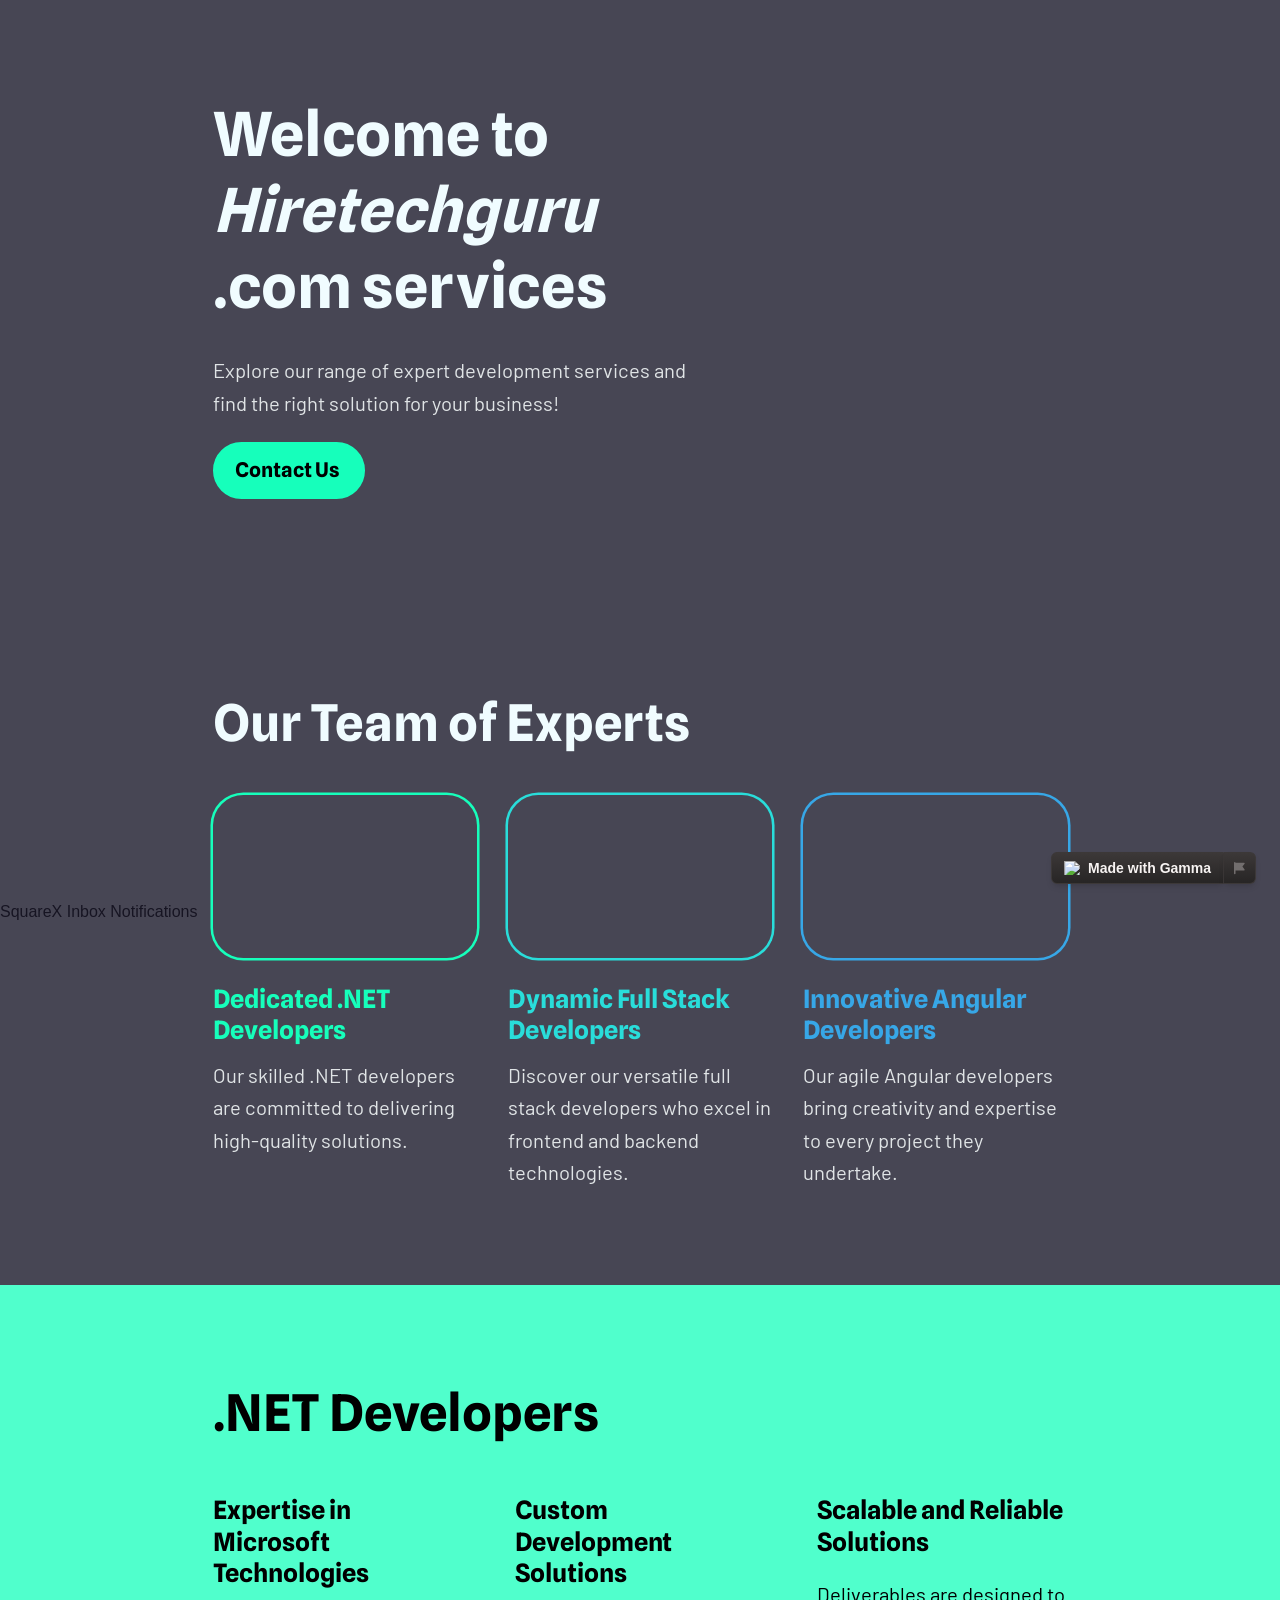
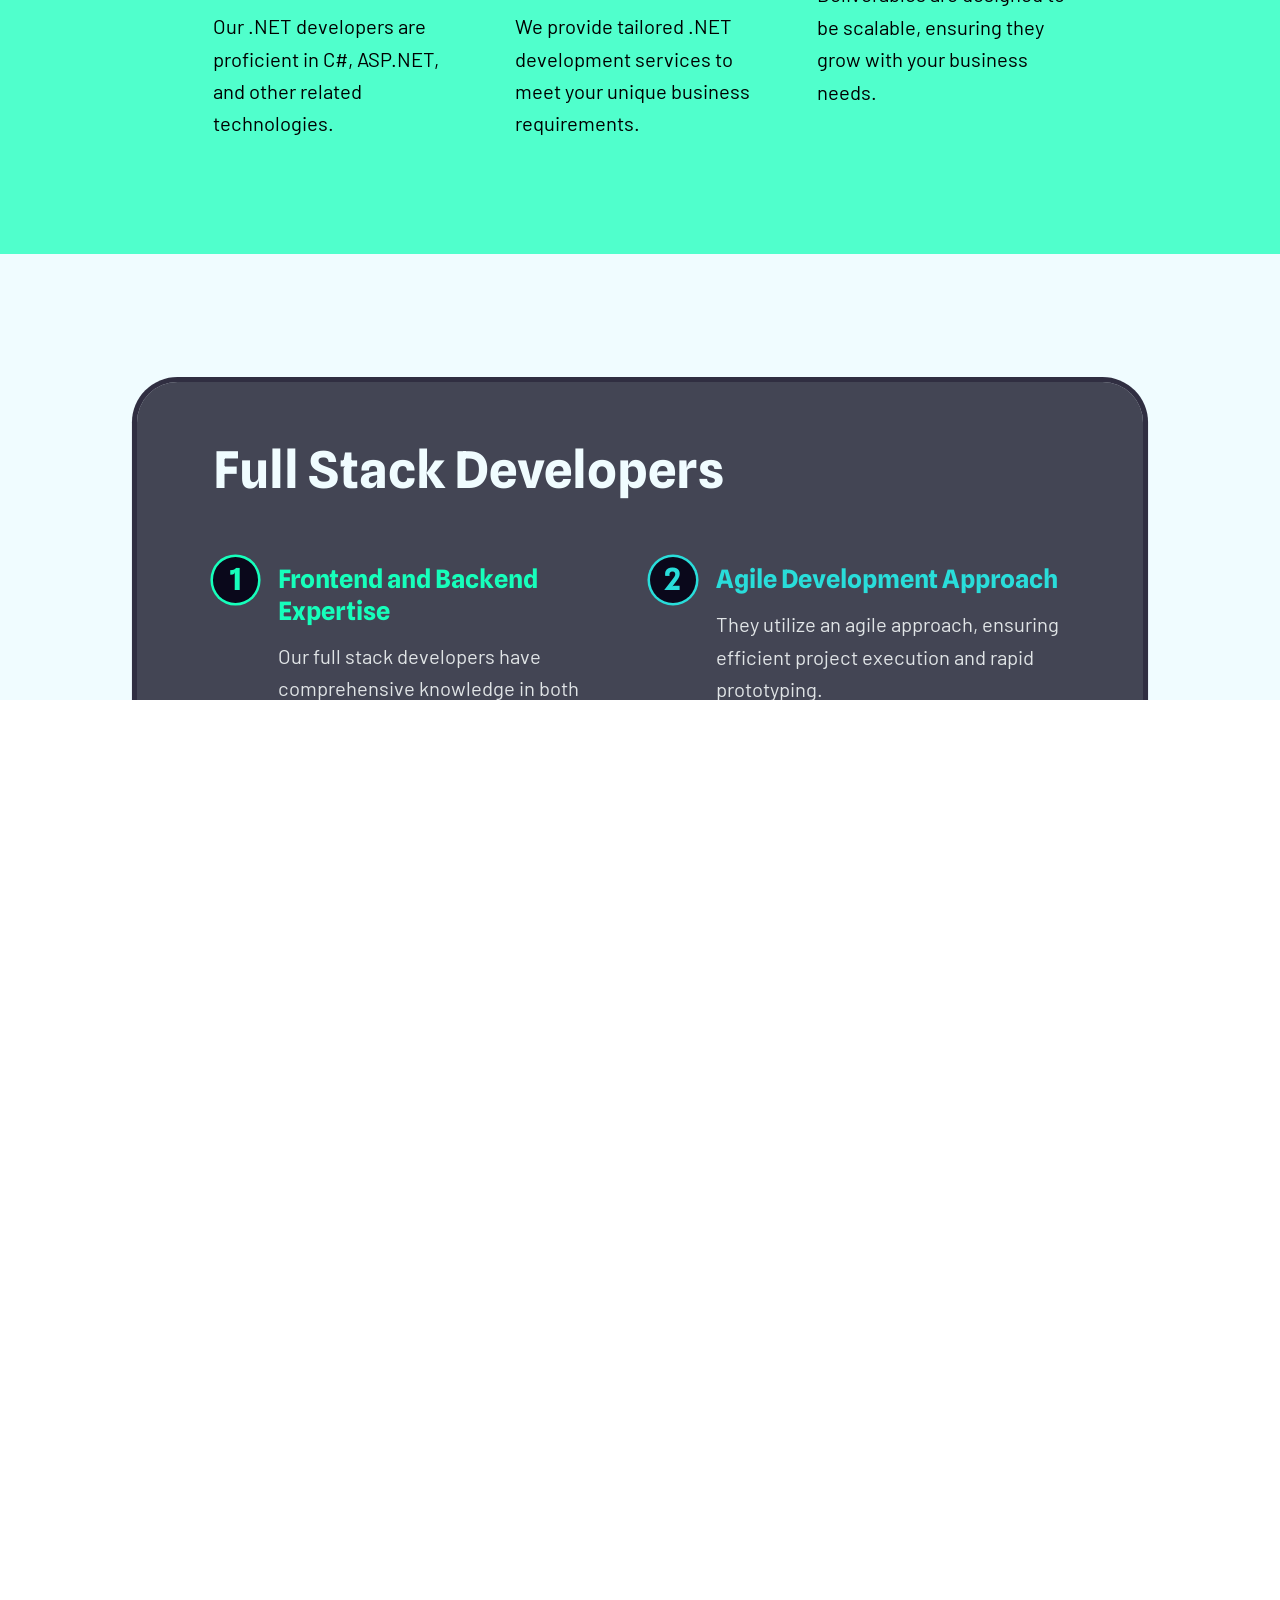
==== index.html @ c2d33bd0 "changes to name of the hiretechgurus to hire-techgurus" ====
<!DOCTYPE html>
<!-- saved from url=(0041)https://hiretechgurus-76pkg41.gamma.site/ -->
<html class="hydrated" data-theme="light" style="--100vh: 100vh; color-scheme: light;">

<head>
  <meta http-equiv="Content-Type" content="text/html; charset=UTF-8">
  <meta name="viewport" content="width=device-width">
  <title>Welcome to Hiretechguru .com services </title>
  <meta name="robots" content=", ">
  <meta content="Explore our range of expert development services and find the right solution for your business!

Contact Us  - Krish.jatt4@gmail.com" name="description">
  <meta content="Welcome to Hiretechguru .com services " property="og:title">
  <meta content="Explore our range of expert development services and find the right solution for your business!

Contact Us  - Krish.jatt4@gmail.com" property="og:description">
  <meta
    content="https://assets.api.gamma.app/3tyyj949zyedcc4/screenshots/toqajhk1y9vusva/ue9uimlkce21dvf/slide/JK_s2O2BxPy7IyGumxTS9p6M0x8"
    property="og:image">
  <meta content="Welcome to Hiretechguru .com services " property="twitter:title">
  <meta content="Explore our range of expert development services and find the right solution for your business!

Contact Us  - Krish.jatt4@gmail.com" property="twitter:description">
  <meta
    content="https://assets.api.gamma.app/3tyyj949zyedcc4/screenshots/toqajhk1y9vusva/ue9uimlkce21dvf/slide/JK_s2O2BxPy7IyGumxTS9p6M0x8"
    property="twitter:image">
  <meta property="og:type" content="website">
  <meta content="summary_large_image" name="twitter:card">
  <meta name="next-head-count" content="13">
  <link rel="preload" href="./Welcome to Hiretechguru .com services_files/a8859db864af7fa7.css" as="style">
  <link rel="stylesheet" href="./Welcome to Hiretechguru .com services_files/a8859db864af7fa7.css" data-n-p="">
  <link rel="preload" href="./Welcome to Hiretechguru .com services_files/6c42f0f1346dd48d.css" as="style">
  <link rel="stylesheet" href="./Welcome to Hiretechguru .com services_files/6c42f0f1346dd48d.css" data-n-p=""><noscript
    data-n-css=""></noscript>
  <script defer="" nomodule=""
    src="./Welcome to Hiretechguru .com services_files/polyfills-c67a75d1b6f99dc8.js"></script>
  <script src="./Welcome to Hiretechguru .com services_files/webpack-d7ace1e66c5e75a4.js" defer=""></script>
  <script src="./Welcome to Hiretechguru .com services_files/framework-876a35b117bed225.js" defer=""></script>
  <script src="./Welcome to Hiretechguru .com services_files/main-ed09c3036b7d9b91.js" defer=""></script>
  <script src="./Welcome to Hiretechguru .com services_files/_app-13d6b2b3c0303cdd.js" defer=""></script>
  <script src="./Welcome to Hiretechguru .com services_files/93656207-3e9eebd5d93b69d3.js" defer=""></script>
  <script src="./Welcome to Hiretechguru .com services_files/ad54e6ef-93632f1994848c81.js" defer=""></script>
  <script src="./Welcome to Hiretechguru .com services_files/2edb282b-a83f7ffd007bccf0.js" defer=""></script>
  <script src="./Welcome to Hiretechguru .com services_files/b155a556-e6afb0a740071fe5.js" defer=""></script>
  <script src="./Welcome to Hiretechguru .com services_files/d08a6a05-914359ca5fbbe6e8.js" defer=""></script>
  <script src="./Welcome to Hiretechguru .com services_files/b4d7d80c-ccd9ffd0e5ee35f2.js" defer=""></script>
  <script src="./Welcome to Hiretechguru .com services_files/8c469d57-012dbe07db5e82f0.js" defer=""></script>
  <script src="./Welcome to Hiretechguru .com services_files/5adc83ef-c1437e8e6edf162a.js" defer=""></script>
  <script src="./Welcome to Hiretechguru .com services_files/b13ba9de-11ef9f2e07c3e310.js" defer=""></script>
  <script src="./Welcome to Hiretechguru .com services_files/9b583bcd-f8f16bc96d67efb2.js" defer=""></script>
  <script src="./Welcome to Hiretechguru .com services_files/69bd6bf3-bc248ffefb750b46.js" defer=""></script>
  <script src="./Welcome to Hiretechguru .com services_files/998ccc15-ad35dfdb33c695e6.js" defer=""></script>
  <script src="./Welcome to Hiretechguru .com services_files/91bbf309-9528182dce616b69.js" defer=""></script>
  <script src="./Welcome to Hiretechguru .com services_files/a29ae703-46d951b11c376d36.js" defer=""></script>
  <script src="./Welcome to Hiretechguru .com services_files/3d35b88c-add1990a508b9ea1.js" defer=""></script>
  <script src="./Welcome to Hiretechguru .com services_files/2545-7decd18c40ece4f0.js" defer=""></script>
  <script src="./Welcome to Hiretechguru .com services_files/235-2be0f8fbb5385040.js" defer=""></script>
  <script src="./Welcome to Hiretechguru .com services_files/3693-ce839d5fdff0935c.js" defer=""></script>
  <script src="./Welcome to Hiretechguru .com services_files/931-6710a9c124d0315e.js" defer=""></script>
  <script src="./Welcome to Hiretechguru .com services_files/2808-b60c997605e760b7.js" defer=""></script>
  <script src="./Welcome to Hiretechguru .com services_files/6618-f83a5f3415aad4a4.js" defer=""></script>
  <script src="./Welcome to Hiretechguru .com services_files/216-1dee235c2eada8db.js" defer=""></script>
  <script src="./Welcome to Hiretechguru .com services_files/2252-9a9ba0b09b9f2cf3.js" defer=""></script>
  <script src="./Welcome to Hiretechguru .com services_files/1537-496057ac26c5d4f3.js" defer=""></script>
  <script src="./Welcome to Hiretechguru .com services_files/6656-29daefda9bd43a7d.js" defer=""></script>
  <script src="./Welcome to Hiretechguru .com services_files/2681-4550e19b7d2b623a.js" defer=""></script>
  <script src="./Welcome to Hiretechguru .com services_files/8794-c6260ad389e41815.js" defer=""></script>
  <script src="./Welcome to Hiretechguru .com services_files/2285-4986de53b314a415.js" defer=""></script>
  <script src="./Welcome to Hiretechguru .com services_files/5830-69cde58acd305e80.js" defer=""></script>
  <script src="./Welcome to Hiretechguru .com services_files/[docId]-8d0358b72125dd51.js" defer=""></script>
  <script src="./Welcome to Hiretechguru .com services_files/_buildManifest.js" defer=""></script>
  <script src="./Welcome to Hiretechguru .com services_files/_ssgManifest.js" defer=""></script>
  <style
    data-emotion="css-global 1qmcds7 animation-1sld7a4 animation-16z1uo4 animation-1sld7a4 animation-16z1uo4 animation-1sld7a4 animation-16z1uo4 animation-1sld7a4 animation-16z1uo4 animation-yjfgth animation-1sld7a4 animation-16z1uo4"
    data-s="">
    .card-content {
      height: 100%;
      outline-width: 0px;
      line-height: 1.6;
      --block-margin: 1.125em;
      --box-border-color: var(--chakra-colors-blackAlpha-200);
      --grid-border: 1px;
      --grid-padding: 1.22em;
    }

    .card-content.is-focused .is-empty [data-placeholder]::after {
      content: attr(data-placeholder);
      position: absolute;
      top: 0px;
      opacity: 0.25;
      pointer-events: none;
      left: 0px;
      width: 100%;
      color: var(--heading-color);
      line-clamp: 1px;
      text-overflow: ellipsis;
      overflow: hidden;
      box-orient: vertical;
      word-break: break-all;
      height: 100%;
      white-space: nowrap;
    }

    .card-content.is-focused .is-empty [data-multiline-placeholder] {
      position: relative;
    }

    .card-content.is-focused .is-empty [data-multiline-placeholder]::after {
      content: attr(data-multiline-placeholder);
      position: relative;
      top: 0px;
      opacity: 0.25;
      pointer-events: none;
      left: 0px;
      width: 100%;
      color: inherit;
      line-clamp: 0;
      text-overflow: ellipsis;
      overflow: hidden;
      box-orient: vertical;
      word-break: normal;
      height: 100%;
      white-space: normal;
    }

    .card-content.is-focused .is-empty [data-multiline-placeholder]>[data-node-view-content-inner] {
      position: absolute;
      width: 100%;
      min-height: 1em;
    }

    .card-content.is-dark {
      --box-border-color: var(--chakra-colors-whiteAlpha-400);
    }

    .card-content.is-dark .block-blockquote blockquote {
      border-left-color: var(--accent-color);
    }

    .card-content.is-dark mark.highlight {
      color: var(--chakra-colors-black);
      background-color: var(--highlight-color);
    }

    .card-content.is-dark mark.highlight[variant="gray"] {
      background-color: #999999;
    }

    .card-content.is-dark mark.highlight[variant="red"] {
      background-color: #EB5252;
    }

    .card-content.is-dark mark.highlight[variant="orange"] {
      background-color: #DD8404;
    }

    .card-content.is-dark mark.highlight[variant="yellow"] {
      background-color: #CAAD07;
    }

    .card-content.is-dark mark.highlight[variant="green"] {
      background-color: #50BD3D;
    }

    .card-content.is-dark mark.highlight[variant="blue"] {
      background-color: #85BAFA;
    }

    .card-content.is-dark mark.highlight[variant="purple"] {
      background-color: #B1A0F8;
    }

    .card-content.is-dark mark.highlight[variant="primary"] {
      background-color: #856E01;
    }

    .card-content.is-dark mark.highlight[variant="secondary"] {
      background-color: #952222;
    }

    .card-content.is-dark mark.highlight[variant="tertiary"] {
      background-color: #257D04;
    }

    .card-content.is-dark span.textColor {
      color: var(--text-color, var(--body-color));
    }

    .card-content.is-dark span.textColor[variant="gray"] {
      --text-color: #AFAFAF;
    }

    .card-content.is-dark span.textColor[variant="red"] {
      --text-color: #EF8784;
    }

    .card-content.is-dark span.textColor[variant="orange"] {
      --text-color: #F5C274;
    }

    .card-content.is-dark span.textColor[variant="yellow"] {
      --text-color: #F5F380;
    }

    .card-content.is-dark span.textColor[variant="green"] {
      --text-color: #8CE29F;
    }

    .card-content.is-dark span.textColor[variant="blue"] {
      --text-color: #8DD4FB;
    }

    .card-content.is-dark span.textColor[variant="purple"] {
      --text-color: #A08CF8;
    }

    .card-content.is-dark .block-numbered[data-text-color="gray"] li::before {
      --text-color: #AFAFAF;
    }

    .card-content.is-dark .block-numbered[data-text-color="red"] li::before {
      --text-color: #EF8784;
    }

    .card-content.is-dark .block-numbered[data-text-color="orange"] li::before {
      --text-color: #F5C274;
    }

    .card-content.is-dark .block-numbered[data-text-color="yellow"] li::before {
      --text-color: #F5F380;
    }

    .card-content.is-dark .block-numbered[data-text-color="green"] li::before {
      --text-color: #8CE29F;
    }

    .card-content.is-dark .block-numbered[data-text-color="blue"] li::before {
      --text-color: #8DD4FB;
    }

    .card-content.is-dark .block-numbered[data-text-color="purple"] li::before {
      --text-color: #A08CF8;
    }

    .card-content.is-dark .block-numbered li::before {
      color: var(--text-color, var(--body-color));
    }

    .card-content.is-dark .block-bullet[data-text-color="gray"] li::marker {
      --text-color: #AFAFAF;
    }

    .card-content.is-dark .block-bullet[data-text-color="red"] li::marker {
      --text-color: #EF8784;
    }

    .card-content.is-dark .block-bullet[data-text-color="orange"] li::marker {
      --text-color: #F5C274;
    }

    .card-content.is-dark .block-bullet[data-text-color="yellow"] li::marker {
      --text-color: #F5F380;
    }

    .card-content.is-dark .block-bullet[data-text-color="green"] li::marker {
      --text-color: #8CE29F;
    }

    .card-content.is-dark .block-bullet[data-text-color="blue"] li::marker {
      --text-color: #8DD4FB;
    }

    .card-content.is-dark .block-bullet[data-text-color="purple"] li::marker {
      --text-color: #A08CF8;
    }

    .card-content.is-dark .block-bullet li::marker {
      color: var(--text-color, var(--body-color));
    }

    .card-content .block-card.expandable-node-selected .expandable-selected {
      -webkit-animation: animation-16z1uo4 3000ms ease-in-out forwards;
      animation: animation-16z1uo4 3000ms ease-in-out forwards;
    }

    .card-content .block-card.expandable-node-reset .expandable-selected {
      -webkit-animation: animation-1sld7a4;
      animation: animation-1sld7a4;
    }

    .card-content .block {
      margin-top: var(--block-margin);
      margin-bottom: var(--block-margin);
      font-family: var(--body-font);
      font-weight: var(--body-font-weight);
      color: var(--body-color);
    }

    .card-content.is-nested {
      display: grid;
      -webkit-animation: animation-yjfgth 225ms ease-out forwards;
      animation: animation-yjfgth 225ms ease-out forwards;
    }

    .card-content.is-full-width .block.is-full-width {
      width: var(--full-width);
      position: relative;
      left: 50%;
      -webkit-transform: translateX(-50%);
      -moz-transform: translateX(-50%);
      -ms-transform: translateX(-50%);
      transform: translateX(-50%);
    }

    .card-content.is-borderless>[data-node-view-content-inner="card"]>.node-cardAccentLayoutItem>[data-node-view-wrapper] {
      display: -webkit-box;
      display: -webkit-flex;
      display: -ms-flexbox;
      display: flex;
    }

    .card-content.is-borderless>[data-node-view-content-inner="card"]>.node-cardAccentLayoutItem .card-layout-cell-bg:not([data-card-layout="behind"], [data-card-layout="top"]) {
      margin: 1em;
      border-radius: var(--box-border-radius);
      height: auto;
    }

    .card-content.is-borderless>[data-node-view-content-inner="card"]>.node-cardAccentLayoutItem .card-layout-cell-bg:is([data-card-layout="behind"], [data-card-layout="top"]) {
      width: var(--editor-width);
      position: absolute;
      -webkit-transform: translateX(-50%);
      -moz-transform: translateX(-50%);
      -ms-transform: translateX(-50%);
      transform: translateX(-50%);
      left: calc(50% - var(--doc-padding-left, 0px) / 2 + var(--doc-padding-right, 0px) / 2);
    }

    .card-content [data-node-view-content-inner="cardLayoutItem"]>.first-block,
    .card-content [data-node-view-content-inner="card"]>.first-block {
      margin-top: 0em;
    }

    .card-content [data-node-view-content-inner="cardLayoutItem"]>.last-block,
    .card-content [data-node-view-content-inner="card"]>.last-block {
      margin-bottom: 0em;
    }

    .card-content a.link {
      color: var(--text-color, var(--link-color));
      cursor: pointer;
      font-weight: var(--chakra-fontWeights-bold);
      -webkit-text-decoration: underline;
      text-decoration: underline;
    }

    .card-content a.link[href=""] {
      text-decoration-style: dashed;
    }

    .card-content a.link:hover {
      color: var(--link-color-hover);
    }

    .card-content a.link:active {
      color: var(--link-color-hover);
    }

    .card-content .block-toggle.expandable-node-selected .toggle {
      -webkit-animation: animation-16z1uo4 3000ms ease-in-out forwards;
      animation: animation-16z1uo4 3000ms ease-in-out forwards;
    }

    .card-content .block-toggle.expandable-node-reset .toggle {
      -webkit-animation: animation-1sld7a4;
      animation: animation-1sld7a4;
    }

    .card-content .block-toggle [data-open="false"] [data-node-view-content-inner="toggle"]>:not(:first-child) {
      display: none;
    }

    .card-content [data-font-size="sm"] {
      font-size: 0.8em;
      line-height: 1.6;
    }

    @media print {
      .card-content [data-font-size="sm"] {
        font-size: 0.8em;
      }
    }

    .card-content [data-font-size="default"] {
      font-size: 1em;
      line-height: 1.6;
    }

    @media print {
      .card-content [data-font-size="default"] {
        font-size: 1em;
      }
    }

    .card-content [data-font-size="lg"] {
      font-size: 1.25em;
      line-height: 1.6;
    }

    @media print {
      .card-content [data-font-size="lg"] {
        font-size: 1.25em;
      }
    }

    .card-content [data-font-size="h4"] {
      font-size: 1.1em;
      line-height: 1.25;
    }

    @media screen and (min-width: 30em) {
      .card-content [data-font-size="h4"] {
        font-size: 1.25em;
      }
    }

    @media print {
      .card-content [data-font-size="h4"] {
        font-size: 1.25em;
      }
    }

    .card-content [data-font-size="h3"] {
      font-size: 1.25em;
      line-height: 1.25;
    }

    @media screen and (min-width: 30em) {
      .card-content [data-font-size="h3"] {
        font-size: 1.5em;
      }
    }

    @media print {
      .card-content [data-font-size="h3"] {
        font-size: 1.5em;
      }
    }

    .card-content [data-font-size="h2"] {
      font-size: 1.5em;
      line-height: 1.25;
    }

    @media screen and (min-width: 30em) {
      .card-content [data-font-size="h2"] {
        font-size: 2em;
      }
    }

    @media print {
      .card-content [data-font-size="h2"] {
        font-size: 2em;
      }
    }

    .card-content [data-font-size="h1"] {
      font-size: 2em;
      line-height: 1.25;
    }

    @media screen and (min-width: 30em) {
      .card-content [data-font-size="h1"] {
        font-size: 2.5em;
      }
    }

    @media print {
      .card-content [data-font-size="h1"] {
        font-size: 2.5em;
      }
    }

    .card-content [data-font-size="title"] {
      font-size: 2.25em;
      line-height: 1.25;
    }

    @media screen and (min-width: 30em) {
      .card-content [data-font-size="title"] {
        font-size: 3em;
      }
    }

    @media print {
      .card-content [data-font-size="title"] {
        font-size: 3em;
      }
    }

    .card-content mark.highlight {
      color: var(--chakra-colors-black);
      --link-color: black;
      background-color: var(--highlight-color);
      border-radius: 0.125em;
      -webkit-padding-start: .05em;
      padding-inline-start: .05em;
      -webkit-padding-end: .05em;
      padding-inline-end: .05em;
      -webkit-margin-start: -.05em;
      margin-inline-start: -.05em;
      -webkit-margin-end: -.05em;
      margin-inline-end: -.05em;
      -webkit-box-decoration-break: clone;
      box-decoration-break: clone;
    }

    .card-content mark.highlight[variant="gray"] {
      background-color: #D6D6D6;
    }

    .card-content mark.highlight[variant="red"] {
      background-color: #FFBDBD;
    }

    .card-content mark.highlight[variant="orange"] {
      background-color: #F8CB96;
    }

    .card-content mark.highlight[variant="yellow"] {
      background-color: #FBEB8F;
    }

    .card-content mark.highlight[variant="green"] {
      background-color: #C9FDCB;
    }

    .card-content mark.highlight[variant="blue"] {
      background-color: #D1E5FD;
    }

    .card-content mark.highlight[variant="purple"] {
      background-color: #D5CCFB;
    }

    .card-content mark.highlight[variant="primary"] {
      background-color: #FFD300;
    }

    .card-content mark.highlight[variant="secondary"] {
      background-color: #FF7979;
    }

    .card-content mark.highlight[variant="tertiary"] {
      background-color: #A9FF8B;
    }

    .card-content span.textColor {
      color: var(--text-color, var(--body-color));
    }

    .card-content span.textColor[variant="gray"] {
      --text-color: #7A7A7A;
    }

    .card-content span.textColor[variant="red"] {
      --text-color: #EB0000;
    }

    .card-content span.textColor[variant="orange"] {
      --text-color: #BD6F00;
    }

    .card-content span.textColor[variant="yellow"] {
      --text-color: #B29500;
    }

    .card-content span.textColor[variant="green"] {
      --text-color: #008545;
    }

    .card-content span.textColor[variant="blue"] {
      --text-color: #006ED6;
    }

    .card-content span.textColor[variant="purple"] {
      --text-color: #7B57FF;
    }

    .card-content .block-numbered[data-text-color="gray"] li::before {
      --text-color: #7A7A7A;
    }

    .card-content .block-numbered[data-text-color="red"] li::before {
      --text-color: #EB0000;
    }

    .card-content .block-numbered[data-text-color="orange"] li::before {
      --text-color: #BD6F00;
    }

    .card-content .block-numbered[data-text-color="yellow"] li::before {
      --text-color: #B29500;
    }

    .card-content .block-numbered[data-text-color="green"] li::before {
      --text-color: #008545;
    }

    .card-content .block-numbered[data-text-color="blue"] li::before {
      --text-color: #006ED6;
    }

    .card-content .block-numbered[data-text-color="purple"] li::before {
      --text-color: #7B57FF;
    }

    .card-content .block-numbered li::before {
      color: var(--text-color, var(--body-color));
    }

    .card-content .block-bullet[data-text-color="gray"] li::marker {
      --text-color: #7A7A7A;
    }

    .card-content .block-bullet[data-text-color="red"] li::marker {
      --text-color: #EB0000;
    }

    .card-content .block-bullet[data-text-color="orange"] li::marker {
      --text-color: #BD6F00;
    }

    .card-content .block-bullet[data-text-color="yellow"] li::marker {
      --text-color: #B29500;
    }

    .card-content .block-bullet[data-text-color="green"] li::marker {
      --text-color: #008545;
    }

    .card-content .block-bullet[data-text-color="blue"] li::marker {
      --text-color: #006ED6;
    }

    .card-content .block-bullet[data-text-color="purple"] li::marker {
      --text-color: #7B57FF;
    }

    .card-content .block-bullet li::marker {
      color: var(--text-color, var(--body-color));
    }

    .card-content .block-bullet,
    .card-content .block-numbered,
    .card-content .block-todo {
      margin: 0px;
      margin-bottom: 0.4em;
      text-align: left;
    }

    .card-content .block-bullet:first-of-type,
    .card-content .block-numbered:first-of-type,
    .card-content .block-todo:first-of-type {
      margin-top: var(--block-margin);
    }

    .card-content ol.block-numbered {
      list-style: none;
    }

    .card-content .block-todo {
      list-style: none;
    }

    .card-content .block-todo label.chakra-checkbox {
      pointer-events: none;
    }

    .card-content .block-todo label.chakra-checkbox .chakra-checkbox__control {
      pointer-events: auto;
      width: 1em;
      height: 1em;
      top: 0.3em;
      position: relative;
      border-radius: var(--box-border-radius);
      border-color: var(--link-color);
      border-width: 0.125em;
    }

    .card-content .block-todo label.chakra-checkbox .chakra-checkbox__control[data-checked] {
      background-color: var(--link-color);
      color: var(--body-color-inverted);
    }

    .card-content .block-todo label.chakra-checkbox .chakra-checkbox__control svg {
      font-size: 0.5em;
    }

    .card-content .block-bullet li,
    .card-content .block-todo li {
      position: relative;
    }

    .card-content ol.block-numbered[indent="0"] li[data-node-view-content] {
      margin-left: calc(1 * 1.6em);
      position: relative;
    }

    .card-content ol.block-numbered[indent="0"] li[data-node-view-content]::before {
      position: absolute;
      left: -1.6em;
      content: attr(data-list-counter) ".";
    }

    .card-content ol.block-numbered[indent="1"] li[data-node-view-content] {
      margin-left: calc(2 * 1.6em);
      position: relative;
    }

    .card-content ol.block-numbered[indent="1"] li[data-node-view-content]::before {
      position: absolute;
      left: -1.6em;
      content: attr(data-list-counter) ".";
    }

    .card-content ol.block-numbered[indent="2"] li[data-node-view-content] {
      margin-left: calc(3 * 1.6em);
      position: relative;
    }

    .card-content ol.block-numbered[indent="2"] li[data-node-view-content]::before {
      position: absolute;
      left: -1.6em;
      content: attr(data-list-counter) ".";
    }

    .card-content ol.block-numbered[indent="3"] li[data-node-view-content] {
      margin-left: calc(4 * 1.6em);
      position: relative;
    }

    .card-content ol.block-numbered[indent="3"] li[data-node-view-content]::before {
      position: absolute;
      left: -1.6em;
      content: attr(data-list-counter) ".";
    }

    .card-content ol.block-numbered[indent="4"] li[data-node-view-content] {
      margin-left: calc(5 * 1.6em);
      position: relative;
    }

    .card-content ol.block-numbered[indent="4"] li[data-node-view-content]::before {
      position: absolute;
      left: -1.6em;
      content: attr(data-list-counter) ".";
    }

    .card-content ol.block-numbered[indent="5"] li[data-node-view-content] {
      margin-left: calc(6 * 1.6em);
      position: relative;
    }

    .card-content ol.block-numbered[indent="5"] li[data-node-view-content]::before {
      position: absolute;
      left: -1.6em;
      content: attr(data-list-counter) ".";
    }

    .card-content ol.block-numbered[indent="6"] li[data-node-view-content] {
      margin-left: calc(7 * 1.6em);
      position: relative;
    }

    .card-content ol.block-numbered[indent="6"] li[data-node-view-content]::before {
      position: absolute;
      left: -1.6em;
      content: attr(data-list-counter) ".";
    }

    .card-content ol.block-numbered[indent="7"] li[data-node-view-content] {
      margin-left: calc(8 * 1.6em);
      position: relative;
    }

    .card-content ol.block-numbered[indent="7"] li[data-node-view-content]::before {
      position: absolute;
      left: -1.6em;
      content: attr(data-list-counter) ".";
    }

    .card-content ol.block-numbered[indent="8"] li[data-node-view-content] {
      margin-left: calc(9 * 1.6em);
      position: relative;
    }

    .card-content ol.block-numbered[indent="8"] li[data-node-view-content]::before {
      position: absolute;
      left: -1.6em;
      content: attr(data-list-counter) ".";
    }

    .card-content ul.block-bullet[indent="0"] li[data-node-view-content] {
      list-style: disc;
      padding-left: 0.4em;
      margin-left: calc(1 * 1.6em - 0.4em);
    }

    .card-content ul.block-bullet[indent="0"] li[data-node-view-content]::after {
      padding-left: 0.4em;
    }

    .card-content ul.block-todo[indent="0"] li.todo {
      margin-left: calc(1 * 1.6em);
      list-style: none;
    }

    .card-content ul.block-todo[indent="0"] .chakra-checkbox__control {
      left: -1.6em;
    }

    .card-content ul.block-bullet[indent="1"] li[data-node-view-content] {
      list-style: circle;
      padding-left: 0.4em;
      margin-left: calc(2 * 1.6em - 0.4em);
    }

    .card-content ul.block-bullet[indent="1"] li[data-node-view-content]::after {
      padding-left: 0.4em;
    }

    .card-content ul.block-todo[indent="1"] li.todo {
      margin-left: calc(2 * 1.6em);
      list-style: none;
    }

    .card-content ul.block-todo[indent="1"] .chakra-checkbox__control {
      left: -1.6em;
    }

    .card-content ul.block-bullet[indent="2"] li[data-node-view-content] {
      list-style: square;
      padding-left: 0.4em;
      margin-left: calc(3 * 1.6em - 0.4em);
    }

    .card-content ul.block-bullet[indent="2"] li[data-node-view-content]::after {
      padding-left: 0.4em;
    }

    .card-content ul.block-todo[indent="2"] li.todo {
      margin-left: calc(3 * 1.6em);
      list-style: none;
    }

    .card-content ul.block-todo[indent="2"] .chakra-checkbox__control {
      left: -1.6em;
    }

    .card-content ul.block-bullet[indent="3"] li[data-node-view-content] {
      list-style: disc;
      padding-left: 0.4em;
      margin-left: calc(4 * 1.6em - 0.4em);
    }

    .card-content ul.block-bullet[indent="3"] li[data-node-view-content]::after {
      padding-left: 0.4em;
    }

    .card-content ul.block-todo[indent="3"] li.todo {
      margin-left: calc(4 * 1.6em);
      list-style: none;
    }

    .card-content ul.block-todo[indent="3"] .chakra-checkbox__control {
      left: -1.6em;
    }

    .card-content ul.block-bullet[indent="4"] li[data-node-view-content] {
      list-style: circle;
      padding-left: 0.4em;
      margin-left: calc(5 * 1.6em - 0.4em);
    }

    .card-content ul.block-bullet[indent="4"] li[data-node-view-content]::after {
      padding-left: 0.4em;
    }

    .card-content ul.block-todo[indent="4"] li.todo {
      margin-left: calc(5 * 1.6em);
      list-style: none;
    }

    .card-content ul.block-todo[indent="4"] .chakra-checkbox__control {
      left: -1.6em;
    }

    .card-content ul.block-bullet[indent="5"] li[data-node-view-content] {
      list-style: square;
      padding-left: 0.4em;
      margin-left: calc(6 * 1.6em - 0.4em);
    }

    .card-content ul.block-bullet[indent="5"] li[data-node-view-content]::after {
      padding-left: 0.4em;
    }

    .card-content ul.block-todo[indent="5"] li.todo {
      margin-left: calc(6 * 1.6em);
      list-style: none;
    }

    .card-content ul.block-todo[indent="5"] .chakra-checkbox__control {
      left: -1.6em;
    }

    .card-content ul.block-bullet[indent="6"] li[data-node-view-content] {
      list-style: disc;
      padding-left: 0.4em;
      margin-left: calc(7 * 1.6em - 0.4em);
    }

    .card-content ul.block-bullet[indent="6"] li[data-node-view-content]::after {
      padding-left: 0.4em;
    }

    .card-content ul.block-todo[indent="6"] li.todo {
      margin-left: calc(7 * 1.6em);
      list-style: none;
    }

    .card-content ul.block-todo[indent="6"] .chakra-checkbox__control {
      left: -1.6em;
    }

    .card-content ul.block-bullet[indent="7"] li[data-node-view-content] {
      list-style: circle;
      padding-left: 0.4em;
      margin-left: calc(8 * 1.6em - 0.4em);
    }

    .card-content ul.block-bullet[indent="7"] li[data-node-view-content]::after {
      padding-left: 0.4em;
    }

    .card-content ul.block-todo[indent="7"] li.todo {
      margin-left: calc(8 * 1.6em);
      list-style: none;
    }

    .card-content ul.block-todo[indent="7"] .chakra-checkbox__control {
      left: -1.6em;
    }

    .card-content ul.block-bullet[indent="8"] li[data-node-view-content] {
      list-style: square;
      padding-left: 0.4em;
      margin-left: calc(9 * 1.6em - 0.4em);
    }

    .card-content ul.block-bullet[indent="8"] li[data-node-view-content]::after {
      padding-left: 0.4em;
    }

    .card-content ul.block-todo[indent="8"] li.todo {
      margin-left: calc(9 * 1.6em);
      list-style: none;
    }

    .card-content ul.block-todo[indent="8"] .chakra-checkbox__control {
      left: -1.6em;
    }

    .card-content math-display {
      font-size: 1.125em;
    }

    .card-content math-display .katex {
      white-space: normal;
    }

    .card-content math-inline.ProseMirror-selectednode {
      margin-top: -0.25em;
      margin-bottom: -0.25em;
    }

    .card-content math-display.ProseMirror-selectednode,
    .card-content math-inline.ProseMirror-selectednode {
      box-shadow: var(--chakra-shadows-outline);
      border-radius: var(--box-border-radius);
      background-color: var(--chakra-colors-gray-100);
      padding: .25em;
      -webkit-margin-start: 3px;
      margin-inline-start: 3px;
      -webkit-margin-end: 3px;
      margin-inline-end: 3px;
    }

    .card-content math-display.ProseMirror-selectednode .math-src,
    .card-content math-inline.ProseMirror-selectednode .math-src {
      color: var(--chakra-colors-gray-700);
    }

    .card-content .block-codeBlock pre {
      font-family: var(--chakra-fonts-mono);
      font-size: 0.85em;
      color: var(--body-color);
      background: var(--accent-color-background-muted);
      border-radius: var(--box-border-radius);
      overflow: hidden;
    }

    @media screen and (min-width: 30em) {
      .card-content .block-codeBlock pre {
        font-size: 1em;
      }
    }

    @media print {
      .card-content .block-codeBlock pre {
        font-size: 1em;
      }
    }

    .card-content .block-codeBlock pre code {
      display: block;
      padding: .75em 1em;
    }

    .card-content code {
      background-color: var(--accent-color-background-muted);
      color: var(--body-color);
      border-radius: 0.125em;
      -webkit-padding-start: .05em;
      padding-inline-start: .05em;
      -webkit-padding-end: .05em;
      padding-inline-end: .05em;
      -webkit-margin-start: -.05em;
      margin-inline-start: -.05em;
      -webkit-margin-end: -.05em;
      margin-inline-end: -.05em;
      -webkit-box-decoration-break: clone;
      box-decoration-break: clone;
    }

    .card-content .block-blockquote blockquote {
      padding-left: 1.5em;
    }

    .card-content .block-embed.expandable-node-selected .embed-preview,
    .card-content .block-video.expandable-node-selected .embed-preview,
    .card-content .block-embed.expandable-node-selected .embed-viewer,
    .card-content .block-video.expandable-node-selected .embed-viewer,
    .card-content .block-embed.expandable-node-selected .video-player,
    .card-content .block-video.expandable-node-selected .video-player {
      -webkit-animation: animation-16z1uo4 3000ms ease-in-out forwards;
      animation: animation-16z1uo4 3000ms ease-in-out forwards;
    }

    .card-content .block-embed.expandable-node-reset .embed-preview,
    .card-content .block-video.expandable-node-reset .embed-preview,
    .card-content .block-embed.expandable-node-reset .embed-viewer,
    .card-content .block-video.expandable-node-reset .embed-viewer,
    .card-content .block-embed.expandable-node-reset .video-player,
    .card-content .block-video.expandable-node-reset .video-player {
      -webkit-animation: animation-1sld7a4;
      animation: animation-1sld7a4;
    }

    .card-content .block-image.expandable-node-selected [data-selection-ring] {
      -webkit-animation: animation-16z1uo4 3000ms ease-in-out forwards;
      animation: animation-16z1uo4 3000ms ease-in-out forwards;
    }

    .card-content .block-image.expandable-node-reset [data-selection-ring] {
      -webkit-animation: animation-1sld7a4;
      animation: animation-1sld7a4;
    }

    .card-content .block-contributors .contributors-list {
      font-size: 1.25em;
      font-weight: var(--chakra-fontWeights-bold);
    }

    .card-content .mention {
      background-color: var(--accent-color-100);
    }

    .card-content .block-gallery {
      -webkit-margin-start: calc(-1 * var(--grid-padding));
      margin-inline-start: calc(-1 * var(--grid-padding));
      -webkit-margin-end: calc(-1 * var(--grid-padding));
      margin-inline-end: calc(-1 * var(--grid-padding));
      margin-top: calc(-0.25 * var(--grid-padding));
      margin-bottom: calc(-0.25 * var(--grid-padding));
    }

    .card-content .block-gallery .gallery {
      -webkit-padding-start: var(--grid-padding);
      padding-inline-start: var(--grid-padding);
      -webkit-padding-end: var(--grid-padding);
      padding-inline-end: var(--grid-padding);
      padding-top: calc(0.75 * var(--grid-padding));
      padding-bottom: calc(0.75 * var(--grid-padding));
      border: 1px solid;
      border-color: var(--chakra-colors-transparent);
      border-radius: var(--box-border-radius);
    }

    .card-content .block-gallery .gallery .add-image {
      margin-bottom: calc(0.75 * var(--grid-padding));
    }

    .card-content .block-gallery .gallery.is-dragging-over {
      border: 1px dashed var(--chakra-colors-trueblue-300) !important;
      background-color: var(--chakra-colors-trueblue-50) !important;
    }

    .card-content .block-gallery .gallery.is-dragging-over .gallery-placeholder {
      pointer-events: none;
    }

    .card-content .block-gallery.is-focused .gallery,
    .card-content .block-gallery.is-empty .gallery {
      background-color: var(--chakra-colors-blackAlpha-50);
    }

    .card-content .block-gallery.is-focused .gallery,
    .card-content .block-gallery:hover .gallery,
    .card-content .block-gallery[data-drag-handle-hovering] .gallery {
      border-color: var(--grid-outline-color);
    }

    .card-content .block-gallery.is-focused .add-image,
    .card-content .block-gallery:hover .add-image,
    .card-content .block-gallery[data-drag-handle-hovering] .add-image {
      opacity: 1;
    }

    .card-content .block-gallery.expandable-node-selected .gallery {
      -webkit-animation: animation-16z1uo4 3000ms ease-in-out forwards;
      animation: animation-16z1uo4 3000ms ease-in-out forwards;
    }

    .card-content .block-gallery.expandable-node-reset .gallery {
      -webkit-animation: animation-1sld7a4;
      animation: animation-1sld7a4;
    }

    .card-content .block-smartLayout [data-node-view-content-outer="smartLayout"] {
      display: contents;
    }

    .card-content .block-smartLayout [data-node-view-content-inner="smartLayout"] {
      display: contents;
    }

    .card-content .block-smartLayout [data-selection-ring] {
      outline-style: none;
      outline-width: 1px;
      outline-color: var(--grid-outline-color);
    }

    .card-content .block-smartLayout [data-selection-ring="padded"] {
      outline-offset: 0.25em;
    }

    .card-content .block-smartLayout [data-selection-ring="padded"] .add-button {
      margin: -0.25em;
    }

    .card-content .block-smartLayout:not(.is-focused) [data-content-empty=true]>[data-node-view-content] {
      height: 0px;
    }

    .card-content .block-smartLayout.is-focused [data-content-empty=true] [placeholder]::before {
      content: attr(data-placeholder);
      position: absolute;
      top: 0px;
      opacity: 0.25;
      pointer-events: none;
      left: 0px;
      width: 100%;
      color: var(--heading-color);
      line-clamp: 1px;
      text-overflow: ellipsis;
      overflow: hidden;
      box-orient: vertical;
      word-break: break-all;
      height: 100%;
      white-space: nowrap;
    }

    .card-content .block-smartLayout.is-focused .is-editable [data-selection-ring],
    .card-content .block-smartLayout:hover .is-editable [data-selection-ring],
    .card-content .block-smartLayout[data-drag-handle-hovering] .is-editable [data-selection-ring] {
      outline-style: solid;
    }

    .card-content .block-smartLayout.is-focused .is-editable .add-button,
    .card-content .block-smartLayout:hover .is-editable .add-button,
    .card-content .block-smartLayout[data-drag-handle-hovering] .is-editable .add-button {
      opacity: 1;
    }

    .card-content .node-smartLayoutCell {
      display: contents;
      --heading-placeholder: "Item";
    }

    .card-content .node-smartLayoutCell>[data-node-view-wrapper] {
      display: contents;
    }

    .card-content .node-smartLayoutCell [data-node-view-content-inner="smartLayoutCell"]>.first-block {
      margin-top: 0px;
    }

    @media screen and (min-width: 30em) {
      .card-content .node-smartLayoutCell [data-node-view-content-inner="smartLayoutCell"]>.first-block {
        margin-top: 0px;
      }
    }

    .card-content .node-smartLayoutCell [data-node-view-content-inner="smartLayoutCell"]>.last-block {
      margin-bottom: 0px;
    }

    @media screen and (min-width: 30em) {
      .card-content .node-smartLayoutCell [data-node-view-content-inner="smartLayoutCell"]>.last-block {
        margin-bottom: 0px;
      }
    }

    .card-content .node-smartLayoutCell .slash-menu-prompt {
      display: none;
    }

    .card-content .node-smartLayoutCell .block-heading,
    .card-content .node-smartLayoutCell .block-title {
      margin-top: 0.6em;
      margin-bottom: 0.6em;
    }

    .card-content .node-smartLayoutCell .block-paragraph {
      margin-top: 0.6em;
      margin-bottom: 0.6em;
    }

    .card-content .block-gridLayout {
      -webkit-margin-start: calc(-1 * var(--grid-padding));
      margin-inline-start: calc(-1 * var(--grid-padding));
      -webkit-margin-end: calc(-1 * var(--grid-padding));
      margin-inline-end: calc(-1 * var(--grid-padding));
    }

    .card-content .block-gridLayout .layout-content {
      display: contents;
    }

    .card-content .block-gridLayout .layout-content>div {
      display: contents;
    }

    .card-content .block-gridLayout .grid-cell {
      position: relative;
      height: 100%;
      -webkit-padding-start: var(--grid-padding);
      padding-inline-start: var(--grid-padding);
      -webkit-padding-end: var(--grid-padding);
      padding-inline-end: var(--grid-padding);
      display: -webkit-box;
      display: -webkit-flex;
      display: -ms-flexbox;
      display: flex;
      -webkit-flex-direction: column;
      -ms-flex-direction: column;
      flex-direction: column;
      outline-width: 1px;
      outline-style: none;
      outline-color: var(--grid-outline-color);
    }

    .card-content .block-gridLayout .grid-cell .block-gallery {
      margin-top: 0px;
      margin-bottom: 0px;
    }

    .card-content .block-gridLayout.is-focused .is-editable .grid-cell,
    .card-content .block-gridLayout:hover .is-editable .grid-cell,
    .card-content .block-gridLayout[data-drag-handle-hovering] .is-editable .grid-cell {
      outline-style: solid;
    }

    .card-content .block-gridLayout.is-focused .add-column,
    .card-content .block-gridLayout:hover .add-column,
    .card-content .block-gridLayout[data-drag-handle-hovering] .add-column {
      opacity: 1;
    }

    .card-content .node-cardLayoutItem,
    .card-content .node-cardAccentLayoutItem {
      position: relative;
      display: -webkit-box;
      display: -webkit-flex;
      display: -ms-flexbox;
      display: flex;
      -webkit-flex-direction: column;
      -ms-flex-direction: column;
      flex-direction: column;
      -webkit-box-pack: stretch;
      -ms-flex-pack: stretch;
      -webkit-justify-content: stretch;
      justify-content: stretch;
      min-width: 0px;
      min-height: 0px;
    }

    .card-content .node-cardLayoutItem>[data-node-view-wrapper],
    .card-content .node-cardAccentLayoutItem>[data-node-view-wrapper] {
      position: relative;
      height: 100%;
      width: 100%;
    }

    .card-content .node-cardNotes {
      display: none;
    }

    .card-content .block-table table [data-node-view-content-inner="table"] {
      display: contents;
    }

    .card-content .block-table table [data-node-view-content-inner="table"] [data-node-view-content-inner="tableRow"] {
      display: contents;
    }

    .card-content .block-table table [data-node-view-content-inner="table"] td {
      vertical-align: top;
    }

    .card-content .block-table table [data-node-view-content-inner="table"] td .block-heading [data-placeholder]::before {
      display: none;
    }

    .card-content .block-table td {
      min-width: 3em;
      -webkit-padding-start: 1em;
      padding-inline-start: 1em;
      -webkit-padding-end: 1em;
      padding-inline-end: 1em;
      position: relative;
    }

    .card-content .block-table td:not(:first-of-type) {
      border-left: 1px solid transparent;
    }

    .card-content .block-table .selectedCell:after {
      z-index: 2;
      position: absolute;
      content: "";
      left: 0px;
      right: 0px;
      top: 0px;
      bottom: 0px;
      background-color: var(--chakra-colors-trueblue-100);
      pointer-events: none;
      opacity: 0.4;
    }

    .card-content .block-table.is-focused td:not(:first-of-type),
    .card-content .block-table:hover td:not(:first-of-type) {
      border-left: 1px solid var(--grid-outline-color);
    }

    .card-content .tippy-arrow {
      border-left-color: red;
    }

    .card-content .footnote-label {
      -webkit-text-decoration: underline;
      text-decoration: underline;
      text-decoration-color: var(--link-color);
    }

    .card-content .footnote-label:hover,
    .card-content .footnote-label[data-hover] {
      background-color: var(--accent-color-100);
      color: var(--chakra-colors-gray-800);
      border-radius: var(--chakra-radii-sm);
    }

    .card-content .footnote {
      color: var(--link-color);
    }

    .card-content .footnote:hover::after,
    .card-content .footnote[data-hover]::after {
      background-color: var(--accent-color-100);
      color: var(--chakra-colors-gray-800);
    }

    .card-content .node-emoji {
      color: initial;
    }

    .card-content .block-paragraph {
      font-size: 1em;
      line-height: 1.6;
    }

    @media print {
      .card-content .block-paragraph {
        font-size: 1em;
      }
    }

    .card-content .block-heading {
      margin-top: 1.5em;
      margin-bottom: 1.5em;
    }

    .card-content .block-heading .heading {
      position: relative;
    }

    .card-content .block-heading .heading[level="1"] {
      font-size: 2em;
      line-height: 1.25;
    }

    @media screen and (min-width: 30em) {
      .card-content .block-heading .heading[level="1"] {
        font-size: 2.5em;
      }
    }

    @media print {
      .card-content .block-heading .heading[level="1"] {
        font-size: 2.5em;
      }
    }

    .card-content .block-heading .heading[level="2"] {
      font-size: 1.5em;
      line-height: 1.25;
    }

    @media screen and (min-width: 30em) {
      .card-content .block-heading .heading[level="2"] {
        font-size: 2em;
      }
    }

    @media print {
      .card-content .block-heading .heading[level="2"] {
        font-size: 2em;
      }
    }

    .card-content .block-heading .heading[level="3"] {
      font-size: 1.25em;
      line-height: 1.25;
    }

    @media screen and (min-width: 30em) {
      .card-content .block-heading .heading[level="3"] {
        font-size: 1.5em;
      }
    }

    @media print {
      .card-content .block-heading .heading[level="3"] {
        font-size: 1.5em;
      }
    }

    .card-content .block-heading .heading[level="4"] {
      font-size: 1.1em;
      line-height: 1.25;
    }

    @media screen and (min-width: 30em) {
      .card-content .block-heading .heading[level="4"] {
        font-size: 1.25em;
      }
    }

    @media print {
      .card-content .block-heading .heading[level="4"] {
        font-size: 1.25em;
      }
    }

    .card-content .block-title {
      margin-top: 1.5em;
      margin-bottom: 1.5em;
    }

    .card-content .block-title .title {
      position: relative;
      font-size: 2.25em;
      line-height: 1.25;
    }

    @media screen and (min-width: 30em) {
      .card-content .block-title .title {
        font-size: 3em;
      }
    }

    @media print {
      .card-content .block-title .title {
        font-size: 3em;
      }
    }

    .card-content .node-gridLayout .block-heading,
    .card-content .node-calloutBox .block-heading,
    .card-content .node-gridLayout .block-title,
    .card-content .node-calloutBox .block-title {
      margin-top: 1em;
      margin-bottom: 1em;
    }

    .card-content .node-gridLayout .block-paragraph,
    .card-content .node-calloutBox .block-paragraph {
      margin-top: 0.9em;
      margin-bottom: 0.9em;
    }

    .card-content .block-table td .block {
      margin-top: 0.6em;
      margin-bottom: 0.6em;
    }

    .card-content .block-table td .block-heading,
    .card-content .block-table td .block-title {
      margin-top: 0.6em;
      margin-bottom: 0.6em;
    }

    .card-content [data-node-view-content-inner="card"]:not(:has(> .node-cardAccentLayoutItem)) [data-node-view-content-inner="cardLayoutItem"]>.first-block:not(.last-block).block-heading:not(:has(+ .block-heading, + .block-title, + .node-gridLayout)),
    .card-content [data-node-view-content-inner="card"]:not(:has(> .node-cardAccentLayoutItem)) [data-node-view-content-inner="cardLayoutItem"]>.first-block:not(.last-block).block-title:not(:has(+ .block-heading, + .block-title, + .node-gridLayout)) {
      margin-bottom: 2em;
    }

    .card-content [data-node-view-content-inner="cardLayoutItem"]>.first-block:not(.last-block).block-paragraph {
      margin-top: 0.9em;
      margin-bottom: 0.9em;
    }

    .card-content [data-node-view-content-inner="cardLayoutItem"]>.first-block:not(.last-block).block-paragraph+.block-heading,
    .card-content [data-node-view-content-inner="cardLayoutItem"]>.first-block:not(.last-block).block-paragraph+.block-title {
      margin-top: 1em;
    }

    .card-content [data-node-view-content-inner="cardLayoutItem"]>.first-block:not(.last-block).block-heading:has([level="2"], [level="3"], [level="4"]) {
      margin-bottom: 1em;
    }

    .card-content [data-node-view-content-inner="cardLayoutItem"]>.first-block:not(.last-block).block-heading:has([level="2"], [level="3"], [level="4"])+.block-heading,
    .card-content [data-node-view-content-inner="cardLayoutItem"]>.first-block:not(.last-block).block-heading:has([level="2"], [level="3"], [level="4"])+.block-title {
      margin-top: 1em;
    }

    .comments-wrapper {
      font-family: "Inter", sans-serif !important;
      font-weight: 500;
    }

    @media screen and (min-width: 30rem) {
      .comments-wrapper .controls-wrapper {
        padding-left: var(--comment-padding);
      }

      .comments-wrapper .controls-wrapper__gridLayout,
      .comments-wrapper .controls-wrapper__gallery {
        padding-left: calc(-1 * var(--grid-padding) + var(--comment-padding));
      }
    }

    .comments-wrapper .comments-list .comments-sign-up a {
      font-size: var(--chakra-fontSizes-xs);
      font-family: "Inter", sans-serif !important;
      font-weight: var(--chakra-fontWeights-bold);
      line-height: 1.5 !important;
      text-transform: none;
      letter-spacing: var(--chakra-letterSpacings-normal) !important;
      text-align: left !important;
      margin: 0 !important;
      color: var(--chakra-colors-gray-500);
      background: none !important;
      border: 0 none !important;
      padding: 0 !important;
      content: "";
      cursor: pointer;
    }

    .comments-wrapper .comments-list .comments-sign-up a blockquote {
      border-left-width: 0px !important;
      border-left-style: solid !important;
      border-left-color: var(--chakra-colors-transparent) !important;
      padding: 0 !important;
      color: var(--chakra-colors-gray-900) !important;
      font-style: normal !important;
    }

    .comments-wrapper .comments-list .comments-sign-up a:hover {
      color: var(--chakra-colors-gray-500);
      -webkit-text-decoration: underline;
      text-decoration: underline;
    }

    .comments-wrapper .comments-list .comment {
      color: var(--chakra-colors-gray-900) !important;
      word-break: break-word;
      line-height: 1.5 !important;
      letter-spacing: var(--chakra-letterSpacings-normal) !important;
    }

    .comments-wrapper .comments-list .comment .reactions-row ul {
      margin-left: auto;
    }

    .comments-wrapper .comments-list .comment .comment-date {
      font-size: var(--chakra-fontSizes-xs) !important;
      color: var(--chakra-colors-gray-500) !important;
    }

    .comments-wrapper .comments-list .comment p,
    .comments-wrapper .comments-list .comment h1,
    .comments-wrapper .comments-list .comment h2,
    .comments-wrapper .comments-list .comment h3,
    .comments-wrapper .comments-list .comment h4,
    .comments-wrapper .comments-list .comment h5,
    .comments-wrapper .comments-list .comment h6,
    .comments-wrapper .comments-list .comment .title,
    .comments-wrapper .comments-list .comment .section-title {
      font-size: var(--chakra-fontSizes-sm) !important;
      font-family: "Inter", sans-serif !important;
      font-weight: 500 !important;
      line-height: 1.5 !important;
      text-transform: none;
      letter-spacing: var(--chakra-letterSpacings-normal) !important;
      text-align: left !important;
      margin: 0px;
      color: var(--chakra-colors-gray-900) !important;
      background: none !important;
      border: 0 none !important;
      padding: 0 !important;
      content: "";
    }

    .comments-wrapper .comments-list .comment p blockquote,
    .comments-wrapper .comments-list .comment h1 blockquote,
    .comments-wrapper .comments-list .comment h2 blockquote,
    .comments-wrapper .comments-list .comment h3 blockquote,
    .comments-wrapper .comments-list .comment h4 blockquote,
    .comments-wrapper .comments-list .comment h5 blockquote,
    .comments-wrapper .comments-list .comment h6 blockquote,
    .comments-wrapper .comments-list .comment .title blockquote,
    .comments-wrapper .comments-list .comment .section-title blockquote {
      border-left-width: 0px !important;
      border-left-style: solid !important;
      border-left-color: var(--chakra-colors-transparent) !important;
      padding: 0 !important;
      color: var(--chakra-colors-gray-900) !important;
      font-style: normal !important;
    }

    .comments-wrapper .comments-list .comment a {
      font-size: var(--chakra-fontSizes-sm) !important;
      font-family: "Inter", sans-serif !important;
      font-weight: 500 !important;
      line-height: 1.5 !important;
      text-transform: none;
      letter-spacing: var(--chakra-letterSpacings-normal) !important;
      text-align: left !important;
      margin: 0 !important;
      color: var(--chakra-colors-blue-500) !important;
      background: none !important;
      border: 0 none !important;
      padding: 0 !important;
      content: "";
      cursor: pointer;
    }

    .comments-wrapper .comments-list .comment a blockquote {
      border-left-width: 0px !important;
      border-left-style: solid !important;
      border-left-color: var(--chakra-colors-transparent) !important;
      padding: 0 !important;
      color: var(--chakra-colors-gray-900) !important;
      font-style: normal !important;
    }

    .comments-wrapper .comments-list .comment a:hover {
      -webkit-text-decoration: underline;
      text-decoration: underline;
    }

    .comments-wrapper .comments-list .comment ul,
    .comments-wrapper .comments-list .comment ol {
      margin-left: 1.2em;
    }

    .comments-wrapper .comments-list .comment blockquote {
      border-left: 3px solid var(--chakra-colors-gray-200);
      padding-left: 0.5em;
    }

    .comments-wrapper .comments-list .comment .mention {
      background-color: var(--chakra-colors-trueblue-50);
      white-space: break-spaces;
    }

    .comments-wrapper .comments-list .block-image.is-focused img,
    .comments-wrapper .comments-list .block-image.is-focused .image,
    .comments-wrapper .comments-list .block-image.is-focused .placeholder {
      box-shadow: var(--chakra-shadows-outline);
    }

    .comments-wrapper .comments-list .block-target-html p,
    .comments-wrapper .comments-list .block-target-html h1,
    .comments-wrapper .comments-list .block-target-html h2,
    .comments-wrapper .comments-list .block-target-html h3,
    .comments-wrapper .comments-list .block-target-html h4,
    .comments-wrapper .comments-list .block-target-html h5,
    .comments-wrapper .comments-list .block-target-html h6,
    .comments-wrapper .comments-list .block-target-html blockquote,
    .comments-wrapper .comments-list .block-target-html ol,
    .comments-wrapper .comments-list .block-target-html ul,
    .comments-wrapper .comments-list .block-target-html li,
    .comments-wrapper .comments-list .block-target-html .title,
    .comments-wrapper .comments-list .block-target-html .section-title {
      font-size: var(--chakra-fontSizes-sm) !important;
      font-family: "Inter", sans-serif !important;
      font-weight: 500 !important;
      line-height: 1.5 !important;
      text-transform: none;
      letter-spacing: var(--chakra-letterSpacings-normal) !important;
      text-align: left !important;
      margin: 0 !important;
      color: var(--chakra-colors-gray-900) !important;
      background: none !important;
      border: 0 none !important;
      padding: 0 !important;
      content: "";
    }

    .comments-wrapper .comments-list .block-target-html p blockquote,
    .comments-wrapper .comments-list .block-target-html h1 blockquote,
    .comments-wrapper .comments-list .block-target-html h2 blockquote,
    .comments-wrapper .comments-list .block-target-html h3 blockquote,
    .comments-wrapper .comments-list .block-target-html h4 blockquote,
    .comments-wrapper .comments-list .block-target-html h5 blockquote,
    .comments-wrapper .comments-list .block-target-html h6 blockquote,
    .comments-wrapper .comments-list .block-target-html blockquote blockquote,
    .comments-wrapper .comments-list .block-target-html ol blockquote,
    .comments-wrapper .comments-list .block-target-html ul blockquote,
    .comments-wrapper .comments-list .block-target-html li blockquote,
    .comments-wrapper .comments-list .block-target-html .title blockquote,
    .comments-wrapper .comments-list .block-target-html .section-title blockquote {
      border-left-width: 0px !important;
      border-left-style: solid !important;
      border-left-color: var(--chakra-colors-transparent) !important;
      padding: 0 !important;
      color: var(--chakra-colors-gray-900) !important;
      font-style: normal !important;
    }

    .comments-wrapper .comments-list .block-target-html p::after,
    .comments-wrapper .comments-list .block-target-html h1::after,
    .comments-wrapper .comments-list .block-target-html h2::after,
    .comments-wrapper .comments-list .block-target-html h3::after,
    .comments-wrapper .comments-list .block-target-html h4::after,
    .comments-wrapper .comments-list .block-target-html h5::after,
    .comments-wrapper .comments-list .block-target-html h6::after,
    .comments-wrapper .comments-list .block-target-html blockquote::after,
    .comments-wrapper .comments-list .block-target-html ol::after,
    .comments-wrapper .comments-list .block-target-html ul::after,
    .comments-wrapper .comments-list .block-target-html li::after,
    .comments-wrapper .comments-list .block-target-html .title::after,
    .comments-wrapper .comments-list .block-target-html .section-title::after {
      font-size: var(--chakra-fontSizes-sm) !important;
      font-family: "Inter", sans-serif !important;
      font-weight: 500 !important;
      line-height: 1.5 !important;
      text-transform: none;
      letter-spacing: var(--chakra-letterSpacings-normal) !important;
      text-align: left !important;
      margin: 0 !important;
      color: var(--chakra-colors-gray-900) !important;
      background: none !important;
      border: 0 none !important;
      padding: 0 !important;
      content: "";
    }

    .comments-wrapper .comments-list .block-target-html p::after blockquote,
    .comments-wrapper .comments-list .block-target-html h1::after blockquote,
    .comments-wrapper .comments-list .block-target-html h2::after blockquote,
    .comments-wrapper .comments-list .block-target-html h3::after blockquote,
    .comments-wrapper .comments-list .block-target-html h4::after blockquote,
    .comments-wrapper .comments-list .block-target-html h5::after blockquote,
    .comments-wrapper .comments-list .block-target-html h6::after blockquote,
    .comments-wrapper .comments-list .block-target-html blockquote::after blockquote,
    .comments-wrapper .comments-list .block-target-html ol::after blockquote,
    .comments-wrapper .comments-list .block-target-html ul::after blockquote,
    .comments-wrapper .comments-list .block-target-html li::after blockquote,
    .comments-wrapper .comments-list .block-target-html .title::after blockquote,
    .comments-wrapper .comments-list .block-target-html .section-title::after blockquote {
      border-left-width: 0px !important;
      border-left-style: solid !important;
      border-left-color: var(--chakra-colors-transparent) !important;
      padding: 0 !important;
      color: var(--chakra-colors-gray-900) !important;
      font-style: normal !important;
    }

    .comments-wrapper .comments-list .block-target-html a {
      font-size: var(--chakra-fontSizes-sm) !important;
      font-family: "Inter", sans-serif !important;
      font-weight: 500 !important;
      line-height: 1.5 !important;
      text-transform: none;
      letter-spacing: var(--chakra-letterSpacings-normal) !important;
      text-align: left !important;
      margin: 0 !important;
      color: var(--chakra-colors-blue-500) !important;
      background: none !important;
      border: 0 none !important;
      padding: 0 !important;
      content: "";
      cursor: pointer;
    }

    .comments-wrapper .comments-list .block-target-html a blockquote {
      border-left-width: 0px !important;
      border-left-style: solid !important;
      border-left-color: var(--chakra-colors-transparent) !important;
      padding: 0 !important;
      color: var(--chakra-colors-gray-900) !important;
      font-style: normal !important;
    }

    .comments-wrapper .comments-list .block-target-html a:hover {
      -webkit-text-decoration: underline;
      text-decoration: underline;
    }

    .comments-wrapper .comments-list .block-target-html li {
      margin: 0 !important;
      padding: 0 !important;
      list-style: none !important;
    }

    .comments-wrapper .comments-list .block-target-html li p {
      margin: 0px;
    }

    .comments-wrapper .comments-list .block-target-html img {
      max-width: 200px;
      max-height: 80px;
    }

    .comments-wrapper .comment-editor .ProseMirror {
      color: var(--chakra-colors-gray-900) !important;
      word-break: break-word;
      line-height: 1.5 !important;
      letter-spacing: var(--chakra-letterSpacings-normal) !important;
      padding: 12px;
      border-radius: 5px;
    }

    .comments-wrapper .comment-editor .ProseMirror p,
    .comments-wrapper .comment-editor .ProseMirror h1,
    .comments-wrapper .comment-editor .ProseMirror h2,
    .comments-wrapper .comment-editor .ProseMirror h3,
    .comments-wrapper .comment-editor .ProseMirror h4,
    .comments-wrapper .comment-editor .ProseMirror h5,
    .comments-wrapper .comment-editor .ProseMirror h6,
    .comments-wrapper .comment-editor .ProseMirror .title,
    .comments-wrapper .comment-editor .ProseMirror .section-title {
      font-size: var(--chakra-fontSizes-sm) !important;
      font-family: "Inter", sans-serif !important;
      font-weight: 500 !important;
      line-height: 1.5 !important;
      text-transform: none;
      letter-spacing: var(--chakra-letterSpacings-normal) !important;
      text-align: left !important;
      margin: 0px;
      color: var(--chakra-colors-gray-900) !important;
      background: none !important;
      border: 0 none !important;
      padding: 0 !important;
      content: "";
    }

    .comments-wrapper .comment-editor .ProseMirror p blockquote,
    .comments-wrapper .comment-editor .ProseMirror h1 blockquote,
    .comments-wrapper .comment-editor .ProseMirror h2 blockquote,
    .comments-wrapper .comment-editor .ProseMirror h3 blockquote,
    .comments-wrapper .comment-editor .ProseMirror h4 blockquote,
    .comments-wrapper .comment-editor .ProseMirror h5 blockquote,
    .comments-wrapper .comment-editor .ProseMirror h6 blockquote,
    .comments-wrapper .comment-editor .ProseMirror .title blockquote,
    .comments-wrapper .comment-editor .ProseMirror .section-title blockquote {
      border-left-width: 0px !important;
      border-left-style: solid !important;
      border-left-color: var(--chakra-colors-transparent) !important;
      padding: 0 !important;
      color: var(--chakra-colors-gray-900) !important;
      font-style: normal !important;
    }

    .comments-wrapper .comment-editor .ProseMirror a {
      font-size: var(--chakra-fontSizes-sm) !important;
      font-family: "Inter", sans-serif !important;
      font-weight: 500 !important;
      line-height: 1.5 !important;
      text-transform: none;
      letter-spacing: var(--chakra-letterSpacings-normal) !important;
      text-align: left !important;
      margin: 0 !important;
      color: var(--chakra-colors-blue-500) !important;
      background: none !important;
      border: 0 none !important;
      padding: 0 !important;
      content: "";
      cursor: pointer;
    }

    .comments-wrapper .comment-editor .ProseMirror a blockquote {
      border-left-width: 0px !important;
      border-left-style: solid !important;
      border-left-color: var(--chakra-colors-transparent) !important;
      padding: 0 !important;
      color: var(--chakra-colors-gray-900) !important;
      font-style: normal !important;
    }

    .comments-wrapper .comment-editor .ProseMirror a:hover {
      -webkit-text-decoration: underline;
      text-decoration: underline;
    }

    .comments-wrapper .comment-editor .ProseMirror ul,
    .comments-wrapper .comment-editor .ProseMirror ol {
      margin-left: 1.2em;
    }

    .comments-wrapper .comment-editor .ProseMirror blockquote {
      border-left: 3px solid var(--chakra-colors-gray-200);
      padding-left: 0.5em;
    }

    .comments-wrapper .comment-editor .ProseMirror .mention {
      background-color: var(--chakra-colors-trueblue-50);
      white-space: break-spaces;
    }

    @media only screen and (max-device-width: 812px) and (-webkit-min-device-pixel-ratio: 2),
    @media only screen and (max-device-width: 812px) and (-webkit-min-device-pixel-ratio: 3),
    @media only screen and (max-device-width: 640px) and (-webkit-min-device-pixel-ratio: 4) {
      .comments-wrapper .comment-editor .ProseMirror {
        font-size:16px !important;
      }
    }

    .comments-wrapper .comment-editor .ProseMirror.focus-visible {
      box-shadow: 0 0 0 2px rgb(49, 130, 206);
    }

    .comments-wrapper .comment-editor .ProseMirror a.image-link {
      pointer-events: none;
    }

    .gamma-moveable-wrapper .clippable-control-wrapper {
      z-index: 2;
    }

    .gamma-moveable-wrapper .clippable-control-wrapper .moveable-control {
      z-index: 2;
      transition-property: opacity;
      transition-duration: var(--chakra-transition-duration-normal);
    }

    .gamma-moveable-wrapper .clippable-control-wrapper .moveable-control:hover,
    .gamma-moveable-wrapper .clippable-control-wrapper .moveable-control[data-hover] {
      opacity: 1;
    }

    .gamma-moveable-wrapper .clippable-control-wrapper.data-clip-type-inset .moveable-control {
      z-index: 2;
      background: 0 none !important;
      border-radius: 0px;
      width: 16px;
      height: 16px;
      border: 6px solid var(--chakra-colors-trueblue-300);
    }

    .gamma-moveable-wrapper .clippable-control-wrapper.data-clip-type-inset .moveable-control[data-clip-index="0"] {
      border-right: 0;
      border-bottom: 0;
      margin-top: -2px;
      margin-left: -2px;
      cursor: nw-resize;
    }

    .gamma-moveable-wrapper .clippable-control-wrapper.data-clip-type-inset .moveable-control[data-clip-index="1"] {
      border-right: 0;
      border-bottom: 0;
      border-left: 0;
      margin-top: -2px;
      cursor: n-resize;
    }

    .gamma-moveable-wrapper .clippable-control-wrapper.data-clip-type-inset .moveable-control[data-clip-index="2"] {
      border-left: 0;
      border-bottom: 0;
      margin-top: -2px;
      margin-left: -14px;
      cursor: ne-resize;
    }

    .gamma-moveable-wrapper .clippable-control-wrapper.data-clip-type-inset .moveable-control[data-clip-index="3"] {
      border-bottom: 0;
      border-top: 0;
      border-left: 0;
      margin-left: -14px;
      cursor: e-resize;
    }

    .gamma-moveable-wrapper .clippable-control-wrapper.data-clip-type-inset .moveable-control[data-clip-index="4"] {
      border-top: 0;
      border-left: 0;
      margin-left: -14px;
      margin-top: -14px;
      cursor: se-resize;
    }

    .gamma-moveable-wrapper .clippable-control-wrapper.data-clip-type-inset .moveable-control[data-clip-index="5"] {
      border-top: 0;
      border-left: 0;
      border-right: 0;
      margin-top: -14px;
      cursor: s-resize;
    }

    .gamma-moveable-wrapper .clippable-control-wrapper.data-clip-type-inset .moveable-control[data-clip-index="6"] {
      border-top: 0;
      border-right: 0;
      margin-top: -14px;
      margin-left: -2px;
      cursor: sw-resize;
    }

    .gamma-moveable-wrapper .clippable-control-wrapper.data-clip-type-inset .moveable-control[data-clip-index="7"] {
      border-top: 0;
      border-bottom: 0;
      border-right: 0;
      margin-left: -2px;
      cursor: w-resize;
    }

    .gamma-moveable-wrapper .clippable-control-wrapper.data-clip-type-circle .moveable-control {
      background: var(--chakra-colors-trueblue-300);
    }

    .gamma-moveable-wrapper .clippable-control-wrapper .moveable-clip-ellipse {
      border-width: 2px;
      border-color: var(--chakra-colors-trueblue-300) !important;
    }

    .gamma-moveable-wrapper .clippable-control-wrapper .moveable-line {
      display: none;
    }

    .gamma-moveable-wrapper .resizeable-control-wrapper {
      z-index: 11;
    }

    .gamma-moveable-wrapper .resizeable-control-wrapper .moveable-control {
      background: var(--chakra-colors-white);
      border: 2px solid var(--chakra-colors-trueblue-300);
      width: 8px;
      height: 8px;
      opacity: 1;
      z-index: 10;
      border-radius: 0px;
      transition-property: opacity;
      transition-duration: var(--chakra-transition-duration-normal);
    }

    .gamma-moveable-wrapper .resizeable-control-wrapper .moveable-control:hover,
    .gamma-moveable-wrapper .resizeable-control-wrapper .moveable-control[data-hover] {
      opacity: 1;
    }

    .gamma-moveable-wrapper .resizeable-control-wrapper .moveable-control.moveable-ne,
    .gamma-moveable-wrapper .resizeable-control-wrapper .moveable-control.moveable-sw {
      cursor: nesw-resize;
    }

    .gamma-moveable-wrapper .resizeable-control-wrapper .moveable-control.moveable-nw,
    .gamma-moveable-wrapper .resizeable-control-wrapper .moveable-control.moveable-se {
      cursor: nwse-resize;
    }

    .gamma-moveable-wrapper .resizeable-control-wrapper .moveable-control.moveable-se,
    .gamma-moveable-wrapper .resizeable-control-wrapper .moveable-control.moveable-ne,
    .gamma-moveable-wrapper .resizeable-control-wrapper .moveable-control.moveable-e {
      margin-left: -5px;
    }

    .gamma-moveable-wrapper .resizeable-control-wrapper .moveable-control.moveable-sw,
    .gamma-moveable-wrapper .resizeable-control-wrapper .moveable-control.moveable-nw,
    .gamma-moveable-wrapper .resizeable-control-wrapper .moveable-control.moveable-w {
      margin-left: -3px;
    }

    .gamma-moveable-wrapper .resizeable-control-wrapper .moveable-control.moveable-ne,
    .gamma-moveable-wrapper .resizeable-control-wrapper .moveable-control.moveable-nw,
    .gamma-moveable-wrapper .resizeable-control-wrapper .moveable-control.moveable-n {
      margin-top: -3px;
    }

    .gamma-moveable-wrapper .resizeable-control-wrapper .moveable-control.moveable-se,
    .gamma-moveable-wrapper .resizeable-control-wrapper .moveable-control.moveable-sw,
    .gamma-moveable-wrapper .resizeable-control-wrapper .moveable-control.moveable-s {
      margin-top: -5px;
    }

    .gamma-moveable-wrapper .resizeable-control-wrapper .moveable-control.moveable-e,
    .gamma-moveable-wrapper .resizeable-control-wrapper .moveable-control.moveable-w {
      cursor: ew-resize;
      margin-top: -4px;
    }

    .gamma-moveable-wrapper .resizeable-control-wrapper .moveable-control.moveable-n,
    .gamma-moveable-wrapper .resizeable-control-wrapper .moveable-control.moveable-s {
      cursor: ns-resize;
      margin-left: -4px;
    }

    .gamma-moveable-wrapper .resizeable-control-wrapper .moveable-line {
      display: none;
    }

    @-webkit-keyframes animation-1sld7a4 {
      0% 100% {
        box-shadow: 0 0 0 0 rgba(0, 0, 0, 0.0);
      }
    }

    @keyframes animation-1sld7a4 {
      0% 100% {
        box-shadow: 0 0 0 0 rgba(0, 0, 0, 0.0);
      }
    }

    @-webkit-keyframes animation-16z1uo4 {
      0% {
        box-shadow: 0 0 0 0 rgba(0, 0, 0, 0.0);
      }

      7%,
      60% {
        box-shadow: var(--link-box-shadow);
      }

      100% {
        box-shadow: 0 0 0 0 rgba(0, 0, 0, 0.0);
      }
    }

    @keyframes animation-16z1uo4 {
      0% {
        box-shadow: 0 0 0 0 rgba(0, 0, 0, 0.0);
      }

      7%,
      60% {
        box-shadow: var(--link-box-shadow);
      }

      100% {
        box-shadow: 0 0 0 0 rgba(0, 0, 0, 0.0);
      }
    }

    @-webkit-keyframes animation-1sld7a4 {
      0% 100% {
        box-shadow: 0 0 0 0 rgba(0, 0, 0, 0.0);
      }
    }

    @keyframes animation-1sld7a4 {
      0% 100% {
        box-shadow: 0 0 0 0 rgba(0, 0, 0, 0.0);
      }
    }

    @-webkit-keyframes animation-16z1uo4 {
      0% {
        box-shadow: 0 0 0 0 rgba(0, 0, 0, 0.0);
      }

      7%,
      60% {
        box-shadow: var(--link-box-shadow);
      }

      100% {
        box-shadow: 0 0 0 0 rgba(0, 0, 0, 0.0);
      }
    }

    @keyframes animation-16z1uo4 {
      0% {
        box-shadow: 0 0 0 0 rgba(0, 0, 0, 0.0);
      }

      7%,
      60% {
        box-shadow: var(--link-box-shadow);
      }

      100% {
        box-shadow: 0 0 0 0 rgba(0, 0, 0, 0.0);
      }
    }

    @-webkit-keyframes animation-1sld7a4 {
      0% 100% {
        box-shadow: 0 0 0 0 rgba(0, 0, 0, 0.0);
      }
    }

    @keyframes animation-1sld7a4 {
      0% 100% {
        box-shadow: 0 0 0 0 rgba(0, 0, 0, 0.0);
      }
    }

    @-webkit-keyframes animation-16z1uo4 {
      0% {
        box-shadow: 0 0 0 0 rgba(0, 0, 0, 0.0);
      }

      7%,
      60% {
        box-shadow: var(--link-box-shadow);
      }

      100% {
        box-shadow: 0 0 0 0 rgba(0, 0, 0, 0.0);
      }
    }

    @keyframes animation-16z1uo4 {
      0% {
        box-shadow: 0 0 0 0 rgba(0, 0, 0, 0.0);
      }

      7%,
      60% {
        box-shadow: var(--link-box-shadow);
      }

      100% {
        box-shadow: 0 0 0 0 rgba(0, 0, 0, 0.0);
      }
    }

    @-webkit-keyframes animation-1sld7a4 {
      0% 100% {
        box-shadow: 0 0 0 0 rgba(0, 0, 0, 0.0);
      }
    }

    @keyframes animation-1sld7a4 {
      0% 100% {
        box-shadow: 0 0 0 0 rgba(0, 0, 0, 0.0);
      }
    }

    @-webkit-keyframes animation-16z1uo4 {
      0% {
        box-shadow: 0 0 0 0 rgba(0, 0, 0, 0.0);
      }

      7%,
      60% {
        box-shadow: var(--link-box-shadow);
      }

      100% {
        box-shadow: 0 0 0 0 rgba(0, 0, 0, 0.0);
      }
    }

    @keyframes animation-16z1uo4 {
      0% {
        box-shadow: 0 0 0 0 rgba(0, 0, 0, 0.0);
      }

      7%,
      60% {
        box-shadow: var(--link-box-shadow);
      }

      100% {
        box-shadow: 0 0 0 0 rgba(0, 0, 0, 0.0);
      }
    }

    @-webkit-keyframes animation-yjfgth {
      0% {
        -webkit-align-items: flex-start;
        -webkit-box-align: flex-start;
        -ms-flex-align: flex-start;
        align-items: flex-start;
        grid-template-rows: 0.2fr;
        overflow: hidden;
      }

      99% {
        -webkit-align-items: flex-start;
        -webkit-box-align: flex-start;
        -ms-flex-align: flex-start;
        align-items: flex-start;
        overflow: hidden;
      }

      100% {
        -webkit-align-items: initial;
        -webkit-box-align: initial;
        -ms-flex-align: initial;
        align-items: initial;
        grid-template-rows: 1fr;
        overflow: visible;
      }
    }

    @keyframes animation-yjfgth {
      0% {
        -webkit-align-items: flex-start;
        -webkit-box-align: flex-start;
        -ms-flex-align: flex-start;
        align-items: flex-start;
        grid-template-rows: 0.2fr;
        overflow: hidden;
      }

      99% {
        -webkit-align-items: flex-start;
        -webkit-box-align: flex-start;
        -ms-flex-align: flex-start;
        align-items: flex-start;
        overflow: hidden;
      }

      100% {
        -webkit-align-items: initial;
        -webkit-box-align: initial;
        -ms-flex-align: initial;
        align-items: initial;
        grid-template-rows: 1fr;
        overflow: visible;
      }
    }

    @-webkit-keyframes animation-1sld7a4 {
      0% 100% {
        box-shadow: 0 0 0 0 rgba(0, 0, 0, 0.0);
      }
    }

    @keyframes animation-1sld7a4 {
      0% 100% {
        box-shadow: 0 0 0 0 rgba(0, 0, 0, 0.0);
      }
    }

    @-webkit-keyframes animation-16z1uo4 {
      0% {
        box-shadow: 0 0 0 0 rgba(0, 0, 0, 0.0);
      }

      7%,
      60% {
        box-shadow: var(--link-box-shadow);
      }

      100% {
        box-shadow: 0 0 0 0 rgba(0, 0, 0, 0.0);
      }
    }

    @keyframes animation-16z1uo4 {
      0% {
        box-shadow: 0 0 0 0 rgba(0, 0, 0, 0.0);
      }

      7%,
      60% {
        box-shadow: var(--link-box-shadow);
      }

      100% {
        box-shadow: 0 0 0 0 rgba(0, 0, 0, 0.0);
      }
    }
  </style>
  <style data-emotion="css-global" data-s="">
    :host,
    :root,
    [data-theme] {
      --chakra-ring-inset: var(--chakra-empty,
          /*!*/
          /*!*/
        );
      --chakra-ring-offset-width: 0px;
      --chakra-ring-offset-color: #fff;
      --chakra-ring-color: rgba(66, 153, 225, 0.6);
      --chakra-ring-offset-shadow: 0 0 #0000;
      --chakra-ring-shadow: 0 0 #0000;
      --chakra-space-x-reverse: 0;
      --chakra-space-y-reverse: 0;
      --chakra-colors-transparent: transparent;
      --chakra-colors-current: currentColor;
      --chakra-colors-black: #000000;
      --chakra-colors-white: #FFFFFF;
      --chakra-colors-whiteAlpha-50: rgba(255, 255, 255, 0.04);
      --chakra-colors-whiteAlpha-100: rgba(255, 255, 255, 0.06);
      --chakra-colors-whiteAlpha-200: rgba(255, 255, 255, 0.08);
      --chakra-colors-whiteAlpha-300: rgba(255, 255, 255, 0.16);
      --chakra-colors-whiteAlpha-400: rgba(255, 255, 255, 0.24);
      --chakra-colors-whiteAlpha-500: rgba(255, 255, 255, 0.36);
      --chakra-colors-whiteAlpha-600: rgba(255, 255, 255, 0.48);
      --chakra-colors-whiteAlpha-700: rgba(255, 255, 255, 0.64);
      --chakra-colors-whiteAlpha-800: rgba(255, 255, 255, 0.80);
      --chakra-colors-whiteAlpha-900: rgba(255, 255, 255, 0.92);
      --chakra-colors-blackAlpha-50: rgba(0, 0, 0, 0.04);
      --chakra-colors-blackAlpha-100: rgba(0, 0, 0, 0.06);
      --chakra-colors-blackAlpha-200: rgba(0, 0, 0, 0.08);
      --chakra-colors-blackAlpha-300: rgba(0, 0, 0, 0.16);
      --chakra-colors-blackAlpha-400: rgba(0, 0, 0, 0.24);
      --chakra-colors-blackAlpha-500: rgba(0, 0, 0, 0.36);
      --chakra-colors-blackAlpha-600: rgba(0, 0, 0, 0.48);
      --chakra-colors-blackAlpha-700: rgba(0, 0, 0, 0.64);
      --chakra-colors-blackAlpha-800: rgba(0, 0, 0, 0.80);
      --chakra-colors-blackAlpha-900: rgba(0, 0, 0, 0.92);
      --chakra-colors-gray-50: #F9f6f6;
      --chakra-colors-gray-100: #f7f3f2;
      --chakra-colors-gray-200: #e5e0df;
      --chakra-colors-gray-300: #cac5c4;
      --chakra-colors-gray-400: #ada8a8;
      --chakra-colors-gray-500: #8f8b8b;
      --chakra-colors-gray-600: #726e6e;
      --chakra-colors-gray-700: #565151;
      --chakra-colors-gray-800: #3c3838;
      --chakra-colors-gray-900: #272525;
      --chakra-colors-red-50: #FFF5F5;
      --chakra-colors-red-100: #FED7D7;
      --chakra-colors-red-200: #FEB2B2;
      --chakra-colors-red-300: #FC8181;
      --chakra-colors-red-400: #F56565;
      --chakra-colors-red-500: #E53E3E;
      --chakra-colors-red-600: #C53030;
      --chakra-colors-red-700: #9B2C2C;
      --chakra-colors-red-800: #822727;
      --chakra-colors-red-900: #63171B;
      --chakra-colors-orange-50: #FFFAF0;
      --chakra-colors-orange-100: #FEEBC8;
      --chakra-colors-orange-200: #FBD38D;
      --chakra-colors-orange-300: #F6AD55;
      --chakra-colors-orange-400: #ED8936;
      --chakra-colors-orange-500: #DD6B20;
      --chakra-colors-orange-600: #C05621;
      --chakra-colors-orange-700: #9C4221;
      --chakra-colors-orange-800: #7B341E;
      --chakra-colors-orange-900: #652B19;
      --chakra-colors-yellow-50: #FFFFF0;
      --chakra-colors-yellow-100: #FEFCBF;
      --chakra-colors-yellow-200: #FAF089;
      --chakra-colors-yellow-300: #F6E05E;
      --chakra-colors-yellow-400: #ECC94B;
      --chakra-colors-yellow-500: #D69E2E;
      --chakra-colors-yellow-600: #B7791F;
      --chakra-colors-yellow-700: #975A16;
      --chakra-colors-yellow-800: #744210;
      --chakra-colors-yellow-900: #5F370E;
      --chakra-colors-green-50: #F0FFF4;
      --chakra-colors-green-100: #C6F6D5;
      --chakra-colors-green-200: #9AE6B4;
      --chakra-colors-green-300: #68D391;
      --chakra-colors-green-400: #48BB78;
      --chakra-colors-green-500: #38A169;
      --chakra-colors-green-600: #2F855A;
      --chakra-colors-green-700: #276749;
      --chakra-colors-green-800: #22543D;
      --chakra-colors-green-900: #1C4532;
      --chakra-colors-teal-50: #E6FFFA;
      --chakra-colors-teal-100: #B2F5EA;
      --chakra-colors-teal-200: #81E6D9;
      --chakra-colors-teal-300: #4FD1C5;
      --chakra-colors-teal-400: #38B2AC;
      --chakra-colors-teal-500: #319795;
      --chakra-colors-teal-600: #2C7A7B;
      --chakra-colors-teal-700: #285E61;
      --chakra-colors-teal-800: #234E52;
      --chakra-colors-teal-900: #1D4044;
      --chakra-colors-blue-50: #ebf8ff;
      --chakra-colors-blue-100: #bee3f8;
      --chakra-colors-blue-200: #90cdf4;
      --chakra-colors-blue-300: #63b3ed;
      --chakra-colors-blue-400: #4299e1;
      --chakra-colors-blue-500: #3182ce;
      --chakra-colors-blue-600: #2b6cb0;
      --chakra-colors-blue-700: #2c5282;
      --chakra-colors-blue-800: #2a4365;
      --chakra-colors-blue-900: #1A365D;
      --chakra-colors-cyan-50: #EDFDFD;
      --chakra-colors-cyan-100: #C4F1F9;
      --chakra-colors-cyan-200: #9DECF9;
      --chakra-colors-cyan-300: #76E4F7;
      --chakra-colors-cyan-400: #0BC5EA;
      --chakra-colors-cyan-500: #00B5D8;
      --chakra-colors-cyan-600: #00A3C4;
      --chakra-colors-cyan-700: #0987A0;
      --chakra-colors-cyan-800: #086F83;
      --chakra-colors-cyan-900: #065666;
      --chakra-colors-purple-50: #FAF5FF;
      --chakra-colors-purple-100: #E9D8FD;
      --chakra-colors-purple-200: #D6BCFA;
      --chakra-colors-purple-300: #B794F4;
      --chakra-colors-purple-400: #9F7AEA;
      --chakra-colors-purple-500: #805AD5;
      --chakra-colors-purple-600: #6B46C1;
      --chakra-colors-purple-700: #553C9A;
      --chakra-colors-purple-800: #44337A;
      --chakra-colors-purple-900: #322659;
      --chakra-colors-pink-50: #FFF5F7;
      --chakra-colors-pink-100: #FED7E2;
      --chakra-colors-pink-200: #FBB6CE;
      --chakra-colors-pink-300: #F687B3;
      --chakra-colors-pink-400: #ED64A6;
      --chakra-colors-pink-500: #D53F8C;
      --chakra-colors-pink-600: #B83280;
      --chakra-colors-pink-700: #97266D;
      --chakra-colors-pink-800: #702459;
      --chakra-colors-pink-900: #521B41;
      --chakra-colors-linkedin-50: #E8F4F9;
      --chakra-colors-linkedin-100: #CFEDFB;
      --chakra-colors-linkedin-200: #9BDAF3;
      --chakra-colors-linkedin-300: #68C7EC;
      --chakra-colors-linkedin-400: #34B3E4;
      --chakra-colors-linkedin-500: #00A0DC;
      --chakra-colors-linkedin-600: #008CC9;
      --chakra-colors-linkedin-700: #0077B5;
      --chakra-colors-linkedin-800: #005E93;
      --chakra-colors-linkedin-900: #004471;
      --chakra-colors-facebook-50: #E8F4F9;
      --chakra-colors-facebook-100: #D9DEE9;
      --chakra-colors-facebook-200: #B7C2DA;
      --chakra-colors-facebook-300: #6482C0;
      --chakra-colors-facebook-400: #4267B2;
      --chakra-colors-facebook-500: #385898;
      --chakra-colors-facebook-600: #314E89;
      --chakra-colors-facebook-700: #29487D;
      --chakra-colors-facebook-800: #223B67;
      --chakra-colors-facebook-900: #1E355B;
      --chakra-colors-messenger-50: #D0E6FF;
      --chakra-colors-messenger-100: #B9DAFF;
      --chakra-colors-messenger-200: #A2CDFF;
      --chakra-colors-messenger-300: #7AB8FF;
      --chakra-colors-messenger-400: #2E90FF;
      --chakra-colors-messenger-500: #0078FF;
      --chakra-colors-messenger-600: #0063D1;
      --chakra-colors-messenger-700: #0052AC;
      --chakra-colors-messenger-800: #003C7E;
      --chakra-colors-messenger-900: #002C5C;
      --chakra-colors-whatsapp-50: #dffeec;
      --chakra-colors-whatsapp-100: #b9f5d0;
      --chakra-colors-whatsapp-200: #90edb3;
      --chakra-colors-whatsapp-300: #65e495;
      --chakra-colors-whatsapp-400: #3cdd78;
      --chakra-colors-whatsapp-500: #22c35e;
      --chakra-colors-whatsapp-600: #179848;
      --chakra-colors-whatsapp-700: #0c6c33;
      --chakra-colors-whatsapp-800: #01421c;
      --chakra-colors-whatsapp-900: #001803;
      --chakra-colors-twitter-50: #E5F4FD;
      --chakra-colors-twitter-100: #C8E9FB;
      --chakra-colors-twitter-200: #A8DCFA;
      --chakra-colors-twitter-300: #83CDF7;
      --chakra-colors-twitter-400: #57BBF5;
      --chakra-colors-twitter-500: #1DA1F2;
      --chakra-colors-twitter-600: #1A94DA;
      --chakra-colors-twitter-700: #1681BF;
      --chakra-colors-twitter-800: #136B9E;
      --chakra-colors-twitter-900: #0D4D71;
      --chakra-colors-telegram-50: #E3F2F9;
      --chakra-colors-telegram-100: #C5E4F3;
      --chakra-colors-telegram-200: #A2D4EC;
      --chakra-colors-telegram-300: #7AC1E4;
      --chakra-colors-telegram-400: #47A9DA;
      --chakra-colors-telegram-500: #0088CC;
      --chakra-colors-telegram-600: #007AB8;
      --chakra-colors-telegram-700: #006BA1;
      --chakra-colors-telegram-800: #005885;
      --chakra-colors-telegram-900: #003F5E;
      --chakra-colors-gradient-light: linear-gradient(180deg, #FFFFFF 0%, #FCF9F5 100%);
      --chakra-colors-gradient-dark: linear-gradient(180deg, #3c3838 0%, #272525 100%);
      --chakra-colors-gradient-blue-to-purple: linear-gradient(91.78deg, #3300D9 1.24%, #9D20C9 73.37%, #DF7A6C 166.1%);
      --chakra-colors-gradient-blue-to-orange: linear-gradient(92.91deg, #3300D9 2.18%, #9D20C9 44.94%, #DF7A6C 99.91%);
      --chakra-colors-linen-50: #FEFDFC;
      --chakra-colors-linen-100: #FCFAF8;
      --chakra-colors-linen-200: #FAF5F2;
      --chakra-colors-linen-300: #F7F1EB;
      --chakra-colors-linen-400: #F5ECE5;
      --chakra-colors-linen-500: #F2E7DE;
      --chakra-colors-linen-600: #C2B9B2;
      --chakra-colors-linen-700: #918B85;
      --chakra-colors-linen-800: #615C59;
      --chakra-colors-linen-900: #302E2C;
      --chakra-colors-linen-950: #181716;
      --chakra-colors-champagne-50: #FDFBFA;
      --chakra-colors-champagne-100: #FBF8F5;
      --chakra-colors-champagne-200: #F7F1EB;
      --chakra-colors-champagne-300: #F4E9E1;
      --chakra-colors-champagne-400: #F0E2D7;
      --chakra-colors-champagne-500: #ECDBCD;
      --chakra-colors-champagne-600: #BDAFA4;
      --chakra-colors-champagne-700: #8E837B;
      --chakra-colors-champagne-800: #5E5852;
      --chakra-colors-champagne-900: #2F2C29;
      --chakra-colors-champagne-950: #181614;
      --chakra-colors-sunglow-50: #FFFAE8;
      --chakra-colors-sunglow-100: #FFF5D1;
      --chakra-colors-sunglow-200: #FFEBA2;
      --chakra-colors-sunglow-300: #FFE074;
      --chakra-colors-sunglow-400: #FFD645;
      --chakra-colors-sunglow-500: #FFCC17;
      --chakra-colors-sunglow-600: #CCA312;
      --chakra-colors-sunglow-700: #997A0E;
      --chakra-colors-sunglow-800: #665209;
      --chakra-colors-sunglow-900: #332905;
      --chakra-colors-sunglow-950: #191402;
      --chakra-colors-salmon-50: #FEF3F0;
      --chakra-colors-salmon-100: #FDE6E1;
      --chakra-colors-salmon-200: #FBCDC4;
      --chakra-colors-salmon-300: #F8B5A6;
      --chakra-colors-salmon-400: #F69C89;
      --chakra-colors-salmon-500: #F4836B;
      --chakra-colors-salmon-600: #C36956;
      --chakra-colors-salmon-700: #924F40;
      --chakra-colors-salmon-800: #62342B;
      --chakra-colors-salmon-900: #311A15;
      --chakra-colors-salmon-950: #180D0B;
      --chakra-colors-shocking-50: #FDEBF9;
      --chakra-colors-shocking-100: #FBD8F2;
      --chakra-colors-shocking-200: #F6B0E5;
      --chakra-colors-shocking-300: #F289D9;
      --chakra-colors-shocking-400: #ED61CC;
      --chakra-colors-shocking-500: #E93ABF;
      --chakra-colors-shocking-600: #BA2E99;
      --chakra-colors-shocking-700: #8C2373;
      --chakra-colors-shocking-800: #5D174C;
      --chakra-colors-shocking-900: #2F0C26;
      --chakra-colors-shocking-950: #170613;
      --chakra-colors-orchid-50: #F5E9FA;
      --chakra-colors-orchid-100: #EBD2F4;
      --chakra-colors-orchid-200: #D8A6E9;
      --chakra-colors-orchid-300: #C479DF;
      --chakra-colors-orchid-400: #B14DD4;
      --chakra-colors-orchid-500: #9D20C9;
      --chakra-colors-orchid-600: #7E1AA1;
      --chakra-colors-orchid-700: #5E1379;
      --chakra-colors-orchid-800: #3F0D50;
      --chakra-colors-orchid-900: #1F0628;
      --chakra-colors-orchid-950: #100314;
      --chakra-colors-indigo-50: #EDE7F5;
      --chakra-colors-indigo-100: #DACFEB;
      --chakra-colors-indigo-200: #B69ED7;
      --chakra-colors-indigo-300: #916EC3;
      --chakra-colors-indigo-400: #6D3DAF;
      --chakra-colors-indigo-500: #480D9B;
      --chakra-colors-indigo-600: #3A0A7C;
      --chakra-colors-indigo-700: #2B085D;
      --chakra-colors-indigo-800: #1D053E;
      --chakra-colors-indigo-900: #0E031F;
      --chakra-colors-indigo-950: #07010F;
      --chakra-colors-trueblue-50: #eae7ff;
      --chakra-colors-trueblue-100: #d5ceff;
      --chakra-colors-trueblue-200: #aa9dff;
      --chakra-colors-trueblue-300: #806cff;
      --chakra-colors-trueblue-400: #553bff;
      --chakra-colors-trueblue-500: #2B0AFF;
      --chakra-colors-trueblue-600: #2208cc;
      --chakra-colors-trueblue-700: #1a0699;
      --chakra-colors-trueblue-800: #110466;
      --chakra-colors-trueblue-900: #090233;
      --chakra-colors-trueblue-950: #040119;
      --chakra-colors-capri-50: #E6F9FF;
      --chakra-colors-capri-100: #CCF2FF;
      --chakra-colors-capri-200: #99E5FF;
      --chakra-colors-capri-300: #66D9FF;
      --chakra-colors-capri-400: #33CCFF;
      --chakra-colors-capri-500: #00BFFF;
      --chakra-colors-capri-600: #0099CC;
      --chakra-colors-capri-700: #007399;
      --chakra-colors-capri-800: #004C66;
      --chakra-colors-capri-900: #002633;
      --chakra-colors-capri-950: #001319;
      --chakra-colors-flamingo-50: #FEE6E6;
      --chakra-colors-flamingo-100: #FDDDDD;
      --chakra-colors-flamingo-200: #FCC9C9;
      --chakra-colors-flamingo-300: #FBB6B6;
      --chakra-colors-flamingo-400: #F88686;
      --chakra-colors-flamingo-500: #F65555;
      --chakra-colors-flamingo-600: #F32525;
      --chakra-colors-flamingo-700: #D90C0C;
      --chakra-colors-flamingo-800: #A90909;
      --chakra-colors-flamingo-900: #780707;
      --chakra-colors-flamingo-950: #3C0303;
      --chakra-borders-none: 0;
      --chakra-borders-1px: 1px solid;
      --chakra-borders-2px: 2px solid;
      --chakra-borders-4px: 4px solid;
      --chakra-borders-8px: 8px solid;
      --chakra-fonts-heading: 'Inter', sans-serif;
      --chakra-fonts-body: 'Inter', sans-serif;
      --chakra-fonts-mono: SFMono-Regular, Menlo, Monaco, Consolas, "Liberation Mono", "Courier New", monospace;
      --chakra-fontSizes-3xs: 0.45rem;
      --chakra-fontSizes-2xs: 0.625rem;
      --chakra-fontSizes-xs: 0.75rem;
      --chakra-fontSizes-sm: 0.875rem;
      --chakra-fontSizes-md: 1rem;
      --chakra-fontSizes-lg: 1.125rem;
      --chakra-fontSizes-xl: 1.25rem;
      --chakra-fontSizes-2xl: 1.5rem;
      --chakra-fontSizes-3xl: 1.875rem;
      --chakra-fontSizes-4xl: 2.25rem;
      --chakra-fontSizes-5xl: 3rem;
      --chakra-fontSizes-6xl: 3.75rem;
      --chakra-fontSizes-7xl: 4.5rem;
      --chakra-fontSizes-8xl: 6rem;
      --chakra-fontSizes-9xl: 8rem;
      --chakra-fontSizes-xxs: 11px;
      --chakra-fontWeights-hairline: 100;
      --chakra-fontWeights-thin: 200;
      --chakra-fontWeights-light: 300;
      --chakra-fontWeights-normal: 400;
      --chakra-fontWeights-medium: 500;
      --chakra-fontWeights-semibold: 600;
      --chakra-fontWeights-bold: 700;
      --chakra-fontWeights-extrabold: 800;
      --chakra-fontWeights-black: 900;
      --chakra-letterSpacings-tighter: -0.05em;
      --chakra-letterSpacings-tight: -0.025em;
      --chakra-letterSpacings-normal: 0;
      --chakra-letterSpacings-wide: 0.025em;
      --chakra-letterSpacings-wider: 0.05em;
      --chakra-letterSpacings-widest: 0.1em;
      --chakra-lineHeights-3: .75rem;
      --chakra-lineHeights-4: 1rem;
      --chakra-lineHeights-5: 1.25rem;
      --chakra-lineHeights-6: 1.5rem;
      --chakra-lineHeights-7: 1.75rem;
      --chakra-lineHeights-8: 2rem;
      --chakra-lineHeights-9: 2.25rem;
      --chakra-lineHeights-10: 2.5rem;
      --chakra-lineHeights-normal: normal;
      --chakra-lineHeights-none: 1;
      --chakra-lineHeights-shorter: 1.25;
      --chakra-lineHeights-short: 1.375;
      --chakra-lineHeights-base: 1.5;
      --chakra-lineHeights-tall: 1.625;
      --chakra-lineHeights-taller: 2;
      --chakra-radii-none: 0;
      --chakra-radii-sm: 0.125rem;
      --chakra-radii-base: 0.25rem;
      --chakra-radii-md: 0.375rem;
      --chakra-radii-lg: 0.5rem;
      --chakra-radii-xl: 0.75rem;
      --chakra-radii-2xl: 1rem;
      --chakra-radii-3xl: 1.5rem;
      --chakra-radii-full: 9999px;
      --chakra-space-1: 0.25rem;
      --chakra-space-2: 0.5rem;
      --chakra-space-3: 0.75rem;
      --chakra-space-4: 1rem;
      --chakra-space-5: 1.25rem;
      --chakra-space-6: 1.5rem;
      --chakra-space-7: 1.75rem;
      --chakra-space-8: 2rem;
      --chakra-space-9: 2.25rem;
      --chakra-space-10: 2.5rem;
      --chakra-space-12: 3rem;
      --chakra-space-14: 3.5rem;
      --chakra-space-16: 4rem;
      --chakra-space-20: 5rem;
      --chakra-space-24: 6rem;
      --chakra-space-28: 7rem;
      --chakra-space-32: 8rem;
      --chakra-space-36: 9rem;
      --chakra-space-40: 10rem;
      --chakra-space-44: 11rem;
      --chakra-space-48: 12rem;
      --chakra-space-52: 13rem;
      --chakra-space-56: 14rem;
      --chakra-space-60: 15rem;
      --chakra-space-64: 16rem;
      --chakra-space-72: 18rem;
      --chakra-space-80: 20rem;
      --chakra-space-96: 24rem;
      --chakra-space-px: 1px;
      --chakra-space-0-5: 0.125rem;
      --chakra-space-1-5: 0.375rem;
      --chakra-space-2-5: 0.625rem;
      --chakra-space-3-5: 0.875rem;
      --chakra-shadows-xs: 0 0 0 1px rgba(0, 0, 0, 0.05);
      --chakra-shadows-sm: 0 1px 2px 0 rgba(0, 0, 0, 0.05);
      --chakra-shadows-base: 0 1px 3px 0 rgba(0, 0, 0, 0.1), 0 1px 2px 0 rgba(0, 0, 0, 0.06);
      --chakra-shadows-md: 0 4px 6px -1px rgba(0, 0, 0, 0.1), 0 2px 4px -1px rgba(0, 0, 0, 0.06);
      --chakra-shadows-lg: 0 10px 15px -3px rgba(0, 0, 0, 0.1), 0 4px 6px -2px rgba(0, 0, 0, 0.05);
      --chakra-shadows-xl: 0 20px 25px -5px rgba(0, 0, 0, 0.1), 0 10px 10px -5px rgba(0, 0, 0, 0.04);
      --chakra-shadows-2xl: 0 25px 50px -12px rgba(0, 0, 0, 0.25);
      --chakra-shadows-outline: 0 0 0 3px rgba(66, 153, 225, 0.6);
      --chakra-shadows-inner: inset 0 2px 4px 0 rgba(0, 0, 0, 0.06);
      --chakra-shadows-none: none;
      --chakra-shadows-dark-lg: rgba(0, 0, 0, 0.1) 0px 0px 0px 1px, rgba(0, 0, 0, 0.2) 0px 5px 10px, rgba(0, 0, 0, 0.4) 0px 15px 40px;
      --chakra-sizes-1: 0.25rem;
      --chakra-sizes-2: 0.5rem;
      --chakra-sizes-3: 0.75rem;
      --chakra-sizes-4: 1rem;
      --chakra-sizes-5: 1.25rem;
      --chakra-sizes-6: 1.5rem;
      --chakra-sizes-7: 1.75rem;
      --chakra-sizes-8: 2rem;
      --chakra-sizes-9: 2.25rem;
      --chakra-sizes-10: 2.5rem;
      --chakra-sizes-12: 3rem;
      --chakra-sizes-14: 3.5rem;
      --chakra-sizes-16: 4rem;
      --chakra-sizes-20: 5rem;
      --chakra-sizes-24: 6rem;
      --chakra-sizes-28: 7rem;
      --chakra-sizes-32: 8rem;
      --chakra-sizes-36: 9rem;
      --chakra-sizes-40: 10rem;
      --chakra-sizes-44: 11rem;
      --chakra-sizes-48: 12rem;
      --chakra-sizes-52: 13rem;
      --chakra-sizes-56: 14rem;
      --chakra-sizes-60: 15rem;
      --chakra-sizes-64: 16rem;
      --chakra-sizes-72: 18rem;
      --chakra-sizes-80: 20rem;
      --chakra-sizes-96: 24rem;
      --chakra-sizes-px: 1px;
      --chakra-sizes-0-5: 0.125rem;
      --chakra-sizes-1-5: 0.375rem;
      --chakra-sizes-2-5: 0.625rem;
      --chakra-sizes-3-5: 0.875rem;
      --chakra-sizes-max: max-content;
      --chakra-sizes-min: min-content;
      --chakra-sizes-full: 100%;
      --chakra-sizes-3xs: 14rem;
      --chakra-sizes-2xs: 16rem;
      --chakra-sizes-xs: 20rem;
      --chakra-sizes-sm: 24rem;
      --chakra-sizes-md: 28rem;
      --chakra-sizes-lg: 32rem;
      --chakra-sizes-xl: 36rem;
      --chakra-sizes-2xl: 42rem;
      --chakra-sizes-3xl: 48rem;
      --chakra-sizes-4xl: 56rem;
      --chakra-sizes-5xl: 64rem;
      --chakra-sizes-6xl: 72rem;
      --chakra-sizes-7xl: 80rem;
      --chakra-sizes-8xl: 90rem;
      --chakra-sizes-prose: 60ch;
      --chakra-sizes-container-sm: 640px;
      --chakra-sizes-container-md: 768px;
      --chakra-sizes-container-lg: 1024px;
      --chakra-sizes-container-xl: 1280px;
      --chakra-zIndices-hide: -1;
      --chakra-zIndices-auto: auto;
      --chakra-zIndices-base: 0;
      --chakra-zIndices-docked: 10;
      --chakra-zIndices-dropdown: 1600;
      --chakra-zIndices-sticky: 1100;
      --chakra-zIndices-banner: 1200;
      --chakra-zIndices-overlay: 1300;
      --chakra-zIndices-modal: 1800;
      --chakra-zIndices-popover: 1500;
      --chakra-zIndices-skipLink: 1600;
      --chakra-zIndices-toast: 1700;
      --chakra-zIndices-tooltip: 5600;
      --chakra-zIndices-modalPopover: 1900;
      --chakra-transition-property-common: background-color, border-color, color, fill, stroke, opacity, box-shadow, transform;
      --chakra-transition-property-colors: background-color, border-color, color, fill, stroke;
      --chakra-transition-property-dimensions: width, height;
      --chakra-transition-property-position: left, right, top, bottom;
      --chakra-transition-property-background: background-color, background-image, background-position;
      --chakra-transition-easing-ease-in: cubic-bezier(0.4, 0, 1, 1);
      --chakra-transition-easing-ease-out: cubic-bezier(0, 0, 0.2, 1);
      --chakra-transition-easing-ease-in-out: cubic-bezier(0.4, 0, 0.2, 1);
      --chakra-transition-duration-ultra-fast: 50ms;
      --chakra-transition-duration-faster: 100ms;
      --chakra-transition-duration-fast: 150ms;
      --chakra-transition-duration-normal: 200ms;
      --chakra-transition-duration-slow: 300ms;
      --chakra-transition-duration-slower: 400ms;
      --chakra-transition-duration-ultra-slow: 500ms;
      --chakra-blur-none: 0;
      --chakra-blur-sm: 4px;
      --chakra-blur-base: 8px;
      --chakra-blur-md: 12px;
      --chakra-blur-lg: 16px;
      --chakra-blur-xl: 24px;
      --chakra-blur-2xl: 40px;
      --chakra-blur-3xl: 64px;
      --chakra-breakpoints-base: 0em;
      --chakra-breakpoints-sm: 30em;
      --chakra-breakpoints-md: 46em;
      --chakra-breakpoints-lg: 62em;
      --chakra-breakpoints-xl: 78em;
      --chakra-breakpoints-2xl: 96em;
      --chakra-breakpoints-3xl: 112em;
      --chakra-breakpoints-4xl: 128em;
    }

    .chakra-ui-light :host:not([data-theme]),
    .chakra-ui-light :root:not([data-theme]),
    .chakra-ui-light [data-theme]:not([data-theme]),
    [data-theme=light] :host:not([data-theme]),
    [data-theme=light] :root:not([data-theme]),
    [data-theme=light] [data-theme]:not([data-theme]),
    :host[data-theme=light],
    :root[data-theme=light],
    [data-theme][data-theme=light] {
      --chakra-colors-chakra-body-text: var(--chakra-colors-gray-800);
      --chakra-colors-chakra-body-bg: var(--chakra-colors-white);
      --chakra-colors-chakra-border-color: var(--chakra-colors-gray-200);
      --chakra-colors-chakra-inverse-text: var(--chakra-colors-white);
      --chakra-colors-chakra-subtle-bg: var(--chakra-colors-gray-100);
      --chakra-colors-chakra-subtle-text: var(--chakra-colors-gray-600);
      --chakra-colors-chakra-placeholder-color: var(--chakra-colors-gray-500);
    }

    .chakra-ui-dark :host:not([data-theme]),
    .chakra-ui-dark :root:not([data-theme]),
    .chakra-ui-dark [data-theme]:not([data-theme]),
    [data-theme=dark] :host:not([data-theme]),
    [data-theme=dark] :root:not([data-theme]),
    [data-theme=dark] [data-theme]:not([data-theme]),
    :host[data-theme=dark],
    :root[data-theme=dark],
    [data-theme][data-theme=dark] {
      --chakra-colors-chakra-body-text: var(--chakra-colors-whiteAlpha-900);
      --chakra-colors-chakra-body-bg: var(--chakra-colors-gray-800);
      --chakra-colors-chakra-border-color: var(--chakra-colors-whiteAlpha-300);
      --chakra-colors-chakra-inverse-text: var(--chakra-colors-gray-800);
      --chakra-colors-chakra-subtle-bg: var(--chakra-colors-gray-700);
      --chakra-colors-chakra-subtle-text: var(--chakra-colors-gray-400);
      --chakra-colors-chakra-placeholder-color: var(--chakra-colors-whiteAlpha-400);
    }
  </style>
  <style data-emotion="css-global" data-s="">
    html {
      line-height: 1.5;
      -webkit-text-size-adjust: 100%;
      font-family: system-ui, sans-serif;
      -webkit-font-smoothing: antialiased;
      text-rendering: optimizeLegibility;
      -moz-osx-font-smoothing: grayscale;
      touch-action: manipulation;
    }

    body {
      position: relative;
      min-height: 100%;
      margin: 0;
      font-feature-settings: "kern";
    }

    :where(*, *::before, *::after) {
      border-width: 0;
      border-style: solid;
      box-sizing: border-box;
      word-wrap: break-word;
    }

    main {
      display: block;
    }

    hr {
      border-top-width: 1px;
      box-sizing: content-box;
      height: 0;
      overflow: visible;
    }

    :where(pre, code, kbd, samp) {
      font-family: SFMono-Regular, Menlo, Monaco, Consolas, monospace;
      font-size: 1em;
    }

    a {
      background-color: transparent;
      color: inherit;
      -webkit-text-decoration: inherit;
      text-decoration: inherit;
    }

    abbr[title] {
      border-bottom: none;
      -webkit-text-decoration: underline;
      text-decoration: underline;
      -webkit-text-decoration: underline dotted;
      -webkit-text-decoration: underline dotted;
      text-decoration: underline dotted;
    }

    :where(b, strong) {
      font-weight: bold;
    }

    small {
      font-size: 80%;
    }

    :where(sub, sup) {
      font-size: 75%;
      line-height: 0;
      position: relative;
      vertical-align: baseline;
    }

    sub {
      bottom: -0.25em;
    }

    sup {
      top: -0.5em;
    }

    img {
      border-style: none;
    }

    :where(button, input, optgroup, select, textarea) {
      font-family: inherit;
      font-size: 100%;
      line-height: 1.15;
      margin: 0;
    }

    :where(button, input) {
      overflow: visible;
    }

    :where(button, select) {
      text-transform: none;
    }

    :where(button::-moz-focus-inner,
      [type="button"]::-moz-focus-inner,
      [type="reset"]::-moz-focus-inner,
      [type="submit"]::-moz-focus-inner) {
      border-style: none;
      padding: 0;
    }

    fieldset {
      padding: 0.35em 0.75em 0.625em;
    }

    legend {
      box-sizing: border-box;
      color: inherit;
      display: table;
      max-width: 100%;
      padding: 0;
      white-space: normal;
    }

    progress {
      vertical-align: baseline;
    }

    textarea {
      overflow: auto;
    }

    :where([type="checkbox"], [type="radio"]) {
      box-sizing: border-box;
      padding: 0;
    }

    input[type="number"]::-webkit-inner-spin-button,
    input[type="number"]::-webkit-outer-spin-button {
      -webkit-appearance: none !important;
    }

    input[type="number"] {
      -moz-appearance: textfield;
    }

    input[type="search"] {
      -webkit-appearance: textfield;
      outline-offset: -2px;
    }

    input[type="search"]::-webkit-search-decoration {
      -webkit-appearance: none !important;
    }

    ::-webkit-file-upload-button {
      -webkit-appearance: button;
      font: inherit;
    }

    details {
      display: block;
    }

    summary {
      display: -webkit-box;
      display: -webkit-list-item;
      display: -ms-list-itembox;
      display: list-item;
    }

    template {
      display: none;
    }

    [hidden] {
      display: none !important;
    }

    :where(blockquote,
      dl,
      dd,
      h1,
      h2,
      h3,
      h4,
      h5,
      h6,
      hr,
      figure,
      p,
      pre) {
      margin: 0;
    }

    button {
      background: transparent;
      padding: 0;
    }

    fieldset {
      margin: 0;
      padding: 0;
    }

    :where(ol, ul) {
      margin: 0;
      padding: 0;
    }

    textarea {
      resize: vertical;
    }

    :where(button, [role="button"]) {
      cursor: pointer;
    }

    button::-moz-focus-inner {
      border: 0 !important;
    }

    table {
      border-collapse: collapse;
    }

    :where(h1, h2, h3, h4, h5, h6) {
      font-size: inherit;
      font-weight: inherit;
    }

    :where(button, input, optgroup, select, textarea) {
      padding: 0;
      line-height: inherit;
      color: inherit;
    }

    :where(img, svg, video, canvas, audio, iframe, embed, object) {
      display: block;
    }

    :where(img, video) {
      max-width: 100%;
      height: auto;
    }

    [data-js-focus-visible] :focus:not([data-focus-visible-added]):not([data-focus-visible-disabled]) {
      outline: none;
      box-shadow: none;
    }

    select::-ms-expand {
      display: none;
    }

    :root,
    :host {
      --chakra-vh: 100vh;
    }

    @supports (height: -webkit-fill-available) {

      :root,
      :host {
        --chakra-vh: -webkit-fill-available;
      }
    }

    @supports (height: -moz-fill-available) {

      :root,
      :host {
        --chakra-vh: -moz-fill-available;
      }
    }

    @supports (height: 100dvh) {

      :root,
      :host {
        --chakra-vh: 100dvh;
      }
    }
  </style>
  <style data-emotion="css-global" data-s="">
    body {
      font-family: var(--chakra-fonts-body);
      color: var(--chakra-colors-chakra-body-text);
      background: var(--chakra-colors-chakra-body-bg);
      transition-property: background-color;
      transition-duration: var(--chakra-transition-duration-normal);
      line-height: var(--chakra-lineHeights-base);
    }

    *::-webkit-input-placeholder {
      color: var(--chakra-colors-chakra-placeholder-color);
    }

    *::-moz-placeholder {
      color: var(--chakra-colors-chakra-placeholder-color);
    }

    *:-ms-input-placeholder {
      color: var(--chakra-colors-chakra-placeholder-color);
    }

    *::placeholder {
      color: var(--chakra-colors-chakra-placeholder-color);
    }

    *,
    *::before,
    ::after {
      border-color: var(--chakra-colors-chakra-border-color);
    }

    html,
    body {
      font-family: var(--chakra-fonts-body);
      font-weight: 500;
    }

    #__next {
      height: 100%;
    }

    :not(.chakra-dont-set-collapse)>.chakra-collapse {
      overflow: initial !important;
    }

    .ProseMirror {
      outline: 0 none;
    }
  </style>
  <style data-emotion="css-global" data-s=""></style>
  <style data-emotion="css-global" data-s="">
    html {
      overflow-x: hidden;
    }

    body {
      overflow: hidden scroll;
      -webkit-overflow-scrolling: touch;
    }
  </style>
  <style data-emotion="css ec1ch0" data-s="">
    .css-ec1ch0 {
      display: -webkit-box;
      display: -webkit-flex;
      display: -ms-flexbox;
      display: flex;
      -webkit-flex-direction: column;
      -ms-flex-direction: column;
      flex-direction: column;
      -webkit-align-self: stretch;
      -ms-flex-item-align: stretch;
      align-self: stretch;
      position: relative;
      height: var(--100vh);
    }
  </style>
  <style data-emotion="css 1kxonj9" data-s="">
    .css-1kxonj9 {
      width: 100%;
      position: relative;
    }
  </style>
  <style data-emotion="css spn4bz" data-s="">
    .css-spn4bz {
      transition-property: var(--chakra-transition-property-common);
      transition-duration: var(--chakra-transition-duration-fast);
      transition-timing-function: var(--chakra-transition-easing-ease-out);
      cursor: pointer;
      -webkit-text-decoration: none;
      text-decoration: none;
      outline: 2px solid transparent;
      outline-offset: 2px;
      color: inherit;
    }

    .css-spn4bz:hover,
    .css-spn4bz[data-hover] {
      -webkit-text-decoration: underline;
      text-decoration: underline;
    }

    .css-spn4bz:focus-visible,
    .css-spn4bz[data-focus-visible] {
      box-shadow: var(--chakra-shadows-outline);
    }
  </style>
  <style data-emotion="css p9c7ls" data-s="">
    .css-p9c7ls {
      width: 0;
      height: 0px;
      --body-font: "Barlow";
      --heading-font: "Spline Sans";
      --heading-font-weight: 700;
      --body-font-weight: 400;
      --accent-color: #16FFBB;
      --accent-color-background: #00805aff;
      --accent-color-border: #00996cff;
      --accent-color-background-muted: #004d36ff;
      --accent-color-100: #ccfff0ff;
      --accent-color-500: #00ffb5ff;
      --expandable-hover-background: #16ffbb1a;
      --link-color: #16FFBB;
      --link-color-hover: #00e2a0ff;
      --body-color: #E0E4E6;
      --body-color-muted: #e0e4e680;
      --body-color-inverted: #000;
      --link-color-inverted: #000;
      --highlight-color-dark: var(--body-color);
      --highlight-color-light: var(--body-color-inverted);
      --heading-color: #F0FCFF;
      --card-color: #0A081B;
      --card-color-mask: #0a081bcc;
      --link-box-shadow: 0 0 0px 3px #16ffbbff;
      --line-color: #302e41ff;
      --card-border-shadow: 0 0 0 0.25em #302e41ff;
      --card-border-print: 0.25em solid #302e41ff;
      --line-thickness: 0.125em;
      --card-color-transparent: #0a081bbf;
      --box-border-radius: 1.5em;
      --alternating-item-color: #16FFBB;
    }

    .css-p9c7ls .node-tableRow:nth-child(4n + 1),
    .css-p9c7ls .node-smartLayoutCell:nth-child(4n + 1),
    .css-p9c7ls [data-alternate-colors]:nth-child(4n + 1) {
      --alternating-item-color: #16FFBB;
    }

    .css-p9c7ls .node-tableRow:nth-child(4n + 2),
    .css-p9c7ls .node-smartLayoutCell:nth-child(4n + 2),
    .css-p9c7ls [data-alternate-colors]:nth-child(4n + 2) {
      --alternating-item-color: #29DDDA;
    }

    .css-p9c7ls .node-tableRow:nth-child(4n + 3),
    .css-p9c7ls .node-smartLayoutCell:nth-child(4n + 3),
    .css-p9c7ls [data-alternate-colors]:nth-child(4n + 3) {
      --alternating-item-color: #37A7E7;
    }

    .css-p9c7ls .node-tableRow:nth-child(4n + 4),
    .css-p9c7ls .node-smartLayoutCell:nth-child(4n + 4),
    .css-p9c7ls [data-alternate-colors]:nth-child(4n + 4) {
      --alternating-item-color: #5372dfff;
    }
  </style>
  <style data-emotion="css k0feo2" data-s="">
    .css-k0feo2 {
      height: 100%;
      counter-reset: footnote;
    }
  </style>
  <style data-emotion="css 1lvscjf" data-s="">
    .css-1lvscjf {
      display: -webkit-box;
      display: -webkit-flex;
      display: -ms-flexbox;
      display: flex;
      -webkit-flex-direction: column;
      -ms-flex-direction: column;
      flex-direction: column;
      -webkit-align-items: center;
      -webkit-box-align: center;
      -ms-flex-align: center;
      align-items: center;
      position: relative;
      padding-bottom: 0px;
      min-height: calc(var(--100vh) - var(--editor-padding-top, 0px));
    }

    .css-1lvscjf .themed-heading {
      font-weight: var(--heading-font-weight);
      font-family: var(--heading-font);
      color: var(--heading-color);
      background: unset;
      -webkit-background-clip: unset;
      background-clip: unset;
      width: -webkit-fit-content;
      width: -moz-fit-content;
      width: fit-content;
      max-width: 100%;
    }

    .css-1lvscjf .themed-box {
      background-color: var(--card-color);
      border-radius: var(--box-border-radius);
    }

    .css-1lvscjf .themed-clickable-box {
      transition-property: transform;
      transition-duration: var(--chakra-transition-duration-normal);
      background-color: var(--card-color);
      border-radius: 1.5em;
      box-shadow: 0 0 0 var(--line-thickness) var(--link-color);
    }

    @media print {
      .css-1lvscjf .themed-clickable-box {
        box-shadow: var(--chakra-shadows-none);
      }
    }

    .css-1lvscjf .themed-clickable-box.button {
      border: var(--line-thickness) solid var(--link-color);
      box-shadow: var(--chakra-shadows-none);
    }

    .css-1lvscjf .themed-clickable-box:hover,
    .css-1lvscjf .themed-clickable-box[data-hover] {
      -webkit-transform: scale(1.03);
      -moz-transform: scale(1.03);
      -ms-transform: scale(1.03);
      transform: scale(1.03);
    }

    .css-1lvscjf .themed-clickable-box:hover::before,
    .css-1lvscjf .themed-clickable-box[data-hover]::before {
      content: "";
      position: absolute;
      inset: 0px;
      border-radius: inherit;
      box-shadow: inset 0 0 0 500px var(--expandable-hover-background);
      pointer-events: none;
    }
  </style>
  <style data-emotion="css 1xpjtb8" data-s="">
    .css-1xpjtb8 {
      display: -webkit-box;
      display: -webkit-flex;
      display: -ms-flexbox;
      display: flex;
      position: absolute;
      width: var(--editor-width);
      height: 100%;
      background-image: url("https://imgproxy.gamma.app/resize/quality:80/resizing_type:fit/width:2400/https://cdn.gamma.app/zc87vhr30n8uf3n/dcf3d46074c84504a21a63dc90c22590/original/codioful-formerly-gradienta-bKESVqfxass-unsplash-2.jpg");
      -webkit-background-position: center;
      background-position: center;
      -webkit-background-size: cover;
      background-size: cover;
      background-repeat: no-repeat;
      background-attachment: fixed;
    }
  </style>
  <style data-emotion="css 35p3dr" data-s="">
    .css-35p3dr {
      position: fixed;
      z-index: 1;
      top: 0px;
      left: 0px;
      right: 0px;
      height: 100%;
      visibility: hidden;
      background-image: url("https://imgproxy.gamma.app/resize/quality:80/resizing_type:fit/width:2400/https://cdn.gamma.app/zc87vhr30n8uf3n/dcf3d46074c84504a21a63dc90c22590/original/codioful-formerly-gradienta-bKESVqfxass-unsplash-2.jpg");
      -webkit-background-position: center;
      background-position: center;
      -webkit-background-size: cover;
      background-size: cover;
      background-repeat: no-repeat;
    }
  </style>
  <style data-emotion="css 1dc5inw" data-s="">
    .css-1dc5inw {
      display: -webkit-box;
      display: -webkit-flex;
      display: -ms-flexbox;
      display: flex;
      -webkit-box-pack: center;
      -ms-flex-pack: center;
      -webkit-justify-content: center;
      justify-content: center;
      padding-top: var(--doc-padding-top);
      width: 100%;
    }
  </style>
  <style data-emotion="css b1ktp3" data-s="">
    .css-b1ktp3 {
      display: -webkit-box;
      display: -webkit-flex;
      display: -ms-flexbox;
      display: flex;
      top: 0px;
      left: 0px;
      position: relative;
      width: 100%;
      height: 100%;
      -webkit-align-items: center;
      -webkit-box-align: center;
      -ms-flex-align: center;
      align-items: center;
      -webkit-box-pack: center;
      -ms-flex-pack: center;
      -webkit-justify-content: center;
      justify-content: center;
      cursor: default;
      font-size: var(--editor-font-size, 1rem);
      padding-top: var(--card-outer-padding-y);
      padding-bottom: var(--card-outer-padding-y);
      padding-left: var(--card-outer-padding-left);
      padding-right: var(--card-outer-padding-right);
      transition-property: transform, padding;
      transition-duration: 200ms;
      --card-inner-padding-x: 3.75em;
      --card-inner-padding: var(--card-inner-padding-y) var(--card-inner-padding-x);
      --card-outer-padding-left: calc(var(--card-outer-padding-x) + 0px + 0px);
      --card-outer-padding-right: calc(var(--card-outer-padding-x) + 0px + 0px);
      --card-outer-padding-x: 0em;
      --card-outer-padding-y: 0em;
      --comment-padding: 3.75em;
      --nested-card-margin: calc(-1 * var(--comment-padding));
      --card-vertical-align: center;
      --top-accent-height: 12.5em;
      --behind-accent-height: 12em;
      --font-size: calc(1.265625 * var(--editor-font-size, 1rem));
      --card-inner-padding-y: 4.75em;
      --card-width: 49.72222222222222em;
      --max-content-width: 42.22222222222222em;
    }
  </style>
  <style data-emotion="css 17d2s6b" data-s="">
    .css-17d2s6b {
      display: -webkit-box;
      display: -webkit-flex;
      display: -ms-flexbox;
      display: flex;
      -webkit-box-pack: center;
      -ms-flex-pack: center;
      -webkit-justify-content: center;
      justify-content: center;
      transition-property: min-height, min-width, width, font-size, padding;
      transition-duration: 225ms;
      font-size: var(--font-size);
      position: relative;
      width: 100%;
      min-width: 0%;
      min-height: var(--card-min-height);
      border-radius: var(--card-border-radius);
      padding-left: var(--doc-padding-left);
      padding-right: var(--doc-padding-right);
      --grid-outline-color: var(--chakra-colors-gray-700);
      --body-font: "Barlow";
      --heading-font: "Spline Sans";
      --heading-font-weight: 700;
      --body-font-weight: 400;
      --accent-color: #16FFBB;
      --accent-color-background: #00805aff;
      --accent-color-border: #00996cff;
      --accent-color-background-muted: #004d36ff;
      --accent-color-100: #ccfff0ff;
      --accent-color-500: #00ffb5ff;
      --expandable-hover-background: #16ffbb1a;
      --link-color: #16FFBB;
      --link-color-hover: #00e2a0ff;
      --body-color: #E0E4E6;
      --body-color-muted: #e0e4e680;
      --body-color-inverted: #000;
      --link-color-inverted: #000;
      --highlight-color-dark: var(--body-color);
      --highlight-color-light: var(--body-color-inverted);
      --heading-color: #F0FCFF;
      --card-color: #0A081B;
      --card-color-mask: #0a081bcc;
      --link-box-shadow: 0 0 0px 3px #16ffbbff;
      --line-color: #302e41ff;
      --card-border-shadow: 0 0 0 0.25em #302e41ff;
      --card-border-print: 0.25em solid #302e41ff;
      --line-thickness: 0.125em;
      --card-color-transparent: #0a081bbf;
      --box-border-radius: 1.5em;
      --alternating-item-color: #16FFBB;
    }

    .css-17d2s6b .node-tableRow:nth-child(4n + 1),
    .css-17d2s6b .node-smartLayoutCell:nth-child(4n + 1),
    .css-17d2s6b [data-alternate-colors]:nth-child(4n + 1) {
      --alternating-item-color: #16FFBB;
    }

    .css-17d2s6b .node-tableRow:nth-child(4n + 2),
    .css-17d2s6b .node-smartLayoutCell:nth-child(4n + 2),
    .css-17d2s6b [data-alternate-colors]:nth-child(4n + 2) {
      --alternating-item-color: #29DDDA;
    }

    .css-17d2s6b .node-tableRow:nth-child(4n + 3),
    .css-17d2s6b .node-smartLayoutCell:nth-child(4n + 3),
    .css-17d2s6b [data-alternate-colors]:nth-child(4n + 3) {
      --alternating-item-color: #37A7E7;
    }

    .css-17d2s6b .node-tableRow:nth-child(4n + 4),
    .css-17d2s6b .node-smartLayoutCell:nth-child(4n + 4),
    .css-17d2s6b [data-alternate-colors]:nth-child(4n + 4) {
      --alternating-item-color: #5372dfff;
    }
  </style>
  <style data-emotion="css jgsbt5" data-s="">
    .css-jgsbt5 {
      position: absolute;
      inset: 0px;
      border-radius: inherit;
      outline-offset: -2px;
      background-color: var(--card-color-transparent);
    }
  </style>
  <style data-emotion="css 1q9gk17" data-s="">
    .css-1q9gk17 {
      width: var(--card-width);
      max-width: 100%;
      position: relative;
      cursor: auto;
      color: var(--body-color);
    }

    .css-1q9gk17>.card-content>[data-node-view-content-inner="card"] {
      display: grid;
      -webkit-align-items: stretch;
      -webkit-box-align: stretch;
      -ms-flex-align: stretch;
      align-items: stretch;
      -webkit-box-pack: stretch;
      -ms-flex-pack: stretch;
      -webkit-justify-content: stretch;
      justify-content: stretch;
      min-height: 100%;
      transition-duration: 225ms;
      transition-property: grid-template-columns, min-height;
      grid-template-columns: 62.5% 37.5%;
      grid-template-rows: minmax(24em, auto);
      grid-template-areas: "body accent";
    }

    .css-1q9gk17>.card-content>[data-node-view-content-inner="card"]>[data-layout-item-id="accent"] {
      grid-area: accent;
    }

    .css-1q9gk17>.card-content>[data-node-view-content-inner="card"]>[data-layout-item-id="body"] {
      grid-area: body;
    }

    .css-1q9gk17>.card-content>[data-node-view-content-inner="card"]>.node-cardLayoutItem>[data-node-view-wrapper]>.card-layout-cell-bg>[data-node-view-content] {
      padding: var(--card-inner-padding);
    }

    .css-1q9gk17>.card-content>[data-node-view-content-inner="card"]>.node-cardLayoutItem>[data-node-view-wrapper]>.card-layout-cell-bg>[data-node-view-content]>[data-node-view-content-inner] {
      max-width: var(--max-content-width);
      margin: auto;
    }
  </style>
  <style data-emotion="css c9juyo" data-s="">
    .css-c9juyo {
      display: -webkit-box;
      display: -webkit-flex;
      display: -ms-flexbox;
      display: flex;
      width: 100%;
      height: 100%;
      position: relative;
      background-image: url("https://imgproxy.gamma.app/resize/quality:80/resizing_type:fit/width:1200/https://cdn.gamma.app/3tyyj949zyedcc4/generated-images/1ljVQSuEkwzynN0X.jpg");
      -webkit-background-position: center;
      background-position: center;
      -webkit-background-size: cover;
      background-size: cover;
      background-repeat: no-repeat;
      border-top-right-radius: var(--card-border-radius);
      border-bottom-right-radius: var(--card-border-radius);
      -webkit-flex-direction: column;
      -ms-flex-direction: column;
      flex-direction: column;
      -webkit-box-pack: center;
      -ms-flex-pack: center;
      -webkit-justify-content: center;
      justify-content: center;
    }
  </style>
  <style data-emotion="css 1nognld" data-s="">
    .css-1nognld {
      display: -webkit-box;
      display: -webkit-flex;
      display: -ms-flexbox;
      display: flex;
      width: 100%;
      height: 100%;
      position: relative;
      border-top-left-radius: var(--card-border-radius);
      border-bottom-left-radius: var(--card-border-radius);
      -webkit-flex-direction: column;
      -ms-flex-direction: column;
      flex-direction: column;
      -webkit-box-pack: var(--card-vertical-align);
      -ms-flex-pack: var(--card-vertical-align);
      -webkit-justify-content: var(--card-vertical-align);
      justify-content: var(--card-vertical-align);
    }
  </style>
  <style data-emotion="css c1r8q2" data-s="">
    .css-c1r8q2 {
      display: -webkit-box;
      display: -webkit-flex;
      display: -ms-flexbox;
      display: flex;
      -webkit-flex-direction: row;
      -ms-flex-direction: row;
      flex-direction: row;
      -webkit-box-pack: var(--flex-align);
      -ms-flex-pack: var(--flex-align);
      -webkit-justify-content: var(--flex-align);
      justify-content: var(--flex-align);
      width: 100%;
      border-radius: var(--box-border-radius);
      gap: 0.5em;
      --button-width: auto;
    }

    .css-c1r8q2>[data-node-view-content] {
      display: contents;
    }

    .css-c1r8q2>[data-node-view-content]>[data-node-view-content-inner] {
      display: contents;
    }

    .css-c1r8q2 .node-button {
      width: var(--button-width);
    }

    .css-c1r8q2 .node-button .button {
      width: 100%;
    }

    .css-c1r8q2:hover .add-button,
    .css-c1r8q2[data-hover] .add-button {
      opacity: 1;
    }
  </style>
  <style data-emotion="css 3wn8g4" data-s="">
    .css-3wn8g4 {
      -webkit-appearance: none;
      -moz-appearance: none;
      -ms-appearance: none;
      appearance: none;
      -webkit-align-items: center;
      -webkit-box-align: center;
      -ms-flex-align: center;
      align-items: center;
      -webkit-box-pack: center;
      -ms-flex-pack: center;
      -webkit-justify-content: center;
      justify-content: center;
      position: relative;
      white-space: nowrap;
      vertical-align: middle;
      line-height: inherit;
      border-radius: var(--chakra-radii-md);
      font-weight: 600;
      transition-duration: var(--chakra-transition-duration-normal);
      background: none;
      color: inherit;
      margin: 0px;
      padding: 0px;
      display: -webkit-inline-box;
      display: -webkit-inline-flex;
      display: -ms-inline-flexbox;
      display: inline-flex;
      cursor: pointer;
      -webkit-user-select: none;
      -moz-user-select: none;
      -ms-user-select: none;
      user-select: none;
      min-width: min(100%, 12em);
      max-width: 100%;
      font-size: 1em;
      padding-top: 0.5em;
      padding-bottom: 0.5em;
      min-height: 2.75em;
      width: var(--button-width);
      height: auto;
      -webkit-padding-start: 1em;
      padding-inline-start: 1em;
      -webkit-padding-end: 1em;
      padding-inline-end: 1em;
      transition-property: none;
    }

    .css-3wn8g4:focus-visible,
    .css-3wn8g4[data-focus-visible] {
      box-shadow: var(--chakra-shadows-outline);
    }

    .css-3wn8g4:disabled,
    .css-3wn8g4[disabled],
    .css-3wn8g4[aria-disabled=true],
    .css-3wn8g4[data-disabled] {
      opacity: 0.4;
      cursor: not-allowed;
      box-shadow: var(--chakra-shadows-none);
    }

    .css-3wn8g4:hover,
    .css-3wn8g4[data-hover] {
      -webkit-text-decoration: none;
      text-decoration: none;
    }

    @media print {
      .css-3wn8g4 {
        width: auto;
      }
    }
  </style>
  <style data-emotion="css a91wjt" data-s="">
    .css-a91wjt {
      transition-property: var(--chakra-transition-property-common);
      transition-duration: var(--chakra-transition-duration-fast);
      transition-timing-function: var(--chakra-transition-easing-ease-out);
      cursor: pointer;
      -webkit-text-decoration: none;
      text-decoration: none;
      outline: 2px solid transparent;
      outline-offset: 2px;
      color: inherit;
      -webkit-appearance: none;
      -moz-appearance: none;
      -ms-appearance: none;
      appearance: none;
      -webkit-align-items: center;
      -webkit-box-align: center;
      -ms-flex-align: center;
      align-items: center;
      -webkit-box-pack: center;
      -ms-flex-pack: center;
      -webkit-justify-content: center;
      justify-content: center;
      position: relative;
      white-space: nowrap;
      vertical-align: middle;
      line-height: inherit;
      border-radius: var(--chakra-radii-md);
      font-weight: 600;
      transition-duration: var(--chakra-transition-duration-normal);
      background: none;
      color: inherit;
      margin: 0px;
      padding: 0px;
      display: -webkit-inline-box;
      display: -webkit-inline-flex;
      display: -ms-inline-flexbox;
      display: inline-flex;
      cursor: pointer;
      -webkit-user-select: none;
      -moz-user-select: none;
      -ms-user-select: none;
      user-select: none;
      min-width: min(100%, 12em);
      max-width: 100%;
      font-size: 1em;
      padding-top: 0.5em;
      padding-bottom: 0.5em;
      min-height: 2.75em;
      width: var(--button-width);
      height: auto;
      -webkit-padding-start: 1em;
      padding-inline-start: 1em;
      -webkit-padding-end: 1em;
      padding-inline-end: 1em;
      transition-property: none;
    }

    .css-a91wjt:hover,
    .css-a91wjt[data-hover] {
      -webkit-text-decoration: underline;
      text-decoration: underline;
    }

    .css-a91wjt:focus-visible,
    .css-a91wjt[data-focus-visible] {
      box-shadow: var(--chakra-shadows-outline);
    }

    .css-a91wjt:focus-visible,
    .css-a91wjt[data-focus-visible] {
      box-shadow: var(--chakra-shadows-outline);
    }

    .css-a91wjt:disabled,
    .css-a91wjt[disabled],
    .css-a91wjt[aria-disabled=true],
    .css-a91wjt[data-disabled] {
      opacity: 0.4;
      cursor: not-allowed;
      box-shadow: var(--chakra-shadows-none);
    }

    .css-a91wjt:hover,
    .css-a91wjt[data-hover] {
      -webkit-text-decoration: none;
      text-decoration: none;
    }

    @media print {
      .css-a91wjt {
        width: auto;
      }
    }
  </style>
  <style data-emotion="css tvj5s7" data-s="">
    .css-tvj5s7 {
      overflow: hidden;
      text-overflow: ellipsis;
      display: -webkit-box;
      -webkit-box-orient: vertical;
      -webkit-line-clamp: var(--chakra-line-clamp);
      --chakra-line-clamp: 1;
      word-break: break-all;
      text-align: center;
    }
  </style>
  <style data-emotion="css 119e5m" data-s="">
    .css-119e5m {
      width: var(--card-width);
      max-width: 100%;
      position: relative;
      cursor: auto;
      color: var(--body-color);
    }

    .css-119e5m>.card-content>[data-node-view-content-inner="card"] {
      display: grid;
      -webkit-align-items: stretch;
      -webkit-box-align: stretch;
      -ms-flex-align: stretch;
      align-items: stretch;
      -webkit-box-pack: stretch;
      -ms-flex-pack: stretch;
      -webkit-justify-content: stretch;
      justify-content: stretch;
      min-height: 100%;
      transition-duration: 225ms;
      transition-property: grid-template-columns, min-height;
      grid-template-columns: 1fr;
      grid-template-rows: 1fr;
      grid-template-areas: "body";
    }

    .css-119e5m>.card-content>[data-node-view-content-inner="card"]>[data-layout-item-id="body"] {
      grid-area: body;
    }

    .css-119e5m>.card-content>[data-node-view-content-inner="card"]>.node-cardLayoutItem>[data-node-view-wrapper]>.card-layout-cell-bg>[data-node-view-content] {
      padding: var(--card-inner-padding);
    }

    .css-119e5m>.card-content>[data-node-view-content-inner="card"]>.node-cardLayoutItem>[data-node-view-wrapper]>.card-layout-cell-bg>[data-node-view-content]>[data-node-view-content-inner] {
      max-width: var(--max-content-width);
      margin: auto;
    }
  </style>
  <style data-emotion="css 1jw19ud" data-s="">
    .css-1jw19ud {
      display: -webkit-box;
      display: -webkit-flex;
      display: -ms-flexbox;
      display: flex;
      width: 100%;
      height: 100%;
      position: relative;
      border-radius: var(--card-border-radius);
      -webkit-flex-direction: column;
      -ms-flex-direction: column;
      flex-direction: column;
      -webkit-box-pack: var(--card-vertical-align);
      -ms-flex-pack: var(--card-vertical-align);
      -webkit-justify-content: var(--card-vertical-align);
      justify-content: var(--card-vertical-align);
    }
  </style>
  <style data-emotion="css 1yhouhs" data-s="">
    .css-1yhouhs {
      display: grid;
      grid-row-gap: 3em;
      grid-column-gap: 1.5em;
      grid-template-columns: repeat(3, minmax(0, 1fr));
      position: relative;
      border-radius: var(--box-border-radius);
    }
  </style>
  <style data-emotion="css 1doss8g" data-s="">
    .css-1doss8g {
      display: contents;
      position: relative;
    }
  </style>
  <style data-emotion="css 1l79mj1" data-s="">
    .css-1l79mj1 {
      display: -webkit-box;
      display: -webkit-flex;
      display: -ms-flexbox;
      display: flex;
      -webkit-flex-direction: column;
      -ms-flex-direction: column;
      flex-direction: column;
      -webkit-box-pack: center;
      -ms-flex-pack: center;
      -webkit-justify-content: center;
      justify-content: center;
      border-radius: var(--box-border-radius);
      gap: 1.25em;
      position: relative;
      text-align: left;
      -webkit-align-items: flex-start;
      -webkit-box-align: flex-start;
      -ms-flex-align: flex-start;
      align-items: flex-start;
      --flex-align: flex-start;
    }
  </style>
  <style data-emotion="css kasb40" data-s="">
    .css-kasb40 {
      width: 100%;
      max-width: 100%;
      overflow: hidden;
      box-shadow: 0 0 0 var(--line-thickness) var(--shape-bg-color-override, var(--alternating-item-color));
      border-radius: var(--box-border-radius);
      aspect-ratio: 1.618/1;
    }

    @media print {
      .css-kasb40 {
        box-shadow: var(--chakra-shadows-none);
        border: var(--line-thickness) solid var(--shape-bg-color-override, var(--alternating-item-color));
      }
    }
  </style>
  <style data-emotion="css fai0vj" data-s="">
    .css-fai0vj {
      position: relative;
      cursor: default;
      height: 100%;
    }
  </style>
  <style data-emotion="css 1m1k108" data-s="">
    .css-1m1k108 {
      display: -webkit-box;
      display: -webkit-flex;
      display: -ms-flexbox;
      display: flex;
      position: relative;
      -webkit-background-size: cover;
      background-size: cover;
      background-repeat: no-repeat;
      background-image: url("https://imgproxy.gamma.app/resize/quality:80/resizing_type:fit/width:1000/height:1000/https://cdn.gamma.app/3tyyj949zyedcc4/generated-images/te-9DGgiXalcFnWR.jpg");
      -webkit-background-position: center;
      background-position: center;
      width: 100%;
      height: 100%;
      border-radius: var(--box-border-radius);
      transition-property: border-radius;
      transition-duration: var(--chakra-transition-duration-normal);
    }
  </style>
  <style data-emotion="css 1dwgdw2" data-s="">
    .css-1dwgdw2 {
      min-width: 100%;
      max-width: 100%;
      -webkit-flex: 1;
      -ms-flex: 1;
      flex: 1;
      --heading-color: var(--shape-bg-color-override, var(--alternating-item-color));
    }

    .css-1dwgdw2 .themed-heading {
      font-weight: var(--heading-font-weight);
      font-family: var(--heading-font);
      color: var(--heading-color);
      background: unset;
      -webkit-background-clip: unset;
      background-clip: unset;
      width: -webkit-fit-content;
      width: -moz-fit-content;
      width: fit-content;
      max-width: 100%;
    }
  </style>
  <style data-emotion="css 120uon8" data-s="">
    .css-120uon8 {
      display: -webkit-box;
      display: -webkit-flex;
      display: -ms-flexbox;
      display: flex;
      position: relative;
      -webkit-background-size: cover;
      background-size: cover;
      background-repeat: no-repeat;
      background-image: url("https://imgproxy.gamma.app/resize/quality:80/resizing_type:fit/width:1000/height:1000/https://cdn.gamma.app/3tyyj949zyedcc4/generated-images/Koll_zBHZ7Q9wyQr.jpg");
      -webkit-background-position: center;
      background-position: center;
      width: 100%;
      height: 100%;
      border-radius: var(--box-border-radius);
      transition-property: border-radius;
      transition-duration: var(--chakra-transition-duration-normal);
    }
  </style>
  <style data-emotion="css 11yda3c" data-s="">
    .css-11yda3c {
      display: -webkit-box;
      display: -webkit-flex;
      display: -ms-flexbox;
      display: flex;
      position: relative;
      -webkit-background-size: cover;
      background-size: cover;
      background-repeat: no-repeat;
      background-image: url("https://imgproxy.gamma.app/resize/quality:80/resizing_type:fit/width:1000/height:1000/https://cdn.gamma.app/3tyyj949zyedcc4/generated-images/nGUfvOoIns-s1q-P.jpg");
      -webkit-background-position: center;
      background-position: center;
      width: 100%;
      height: 100%;
      border-radius: var(--box-border-radius);
      transition-property: border-radius;
      transition-duration: var(--chakra-transition-duration-normal);
    }
  </style>
  <style data-emotion="css ed4u0r" data-s="">
    .css-ed4u0r {
      display: -webkit-box;
      display: -webkit-flex;
      display: -ms-flexbox;
      display: flex;
      -webkit-box-pack: center;
      -ms-flex-pack: center;
      -webkit-justify-content: center;
      justify-content: center;
      transition-property: min-height, min-width, width, font-size, padding;
      transition-duration: 225ms;
      font-size: var(--font-size);
      position: relative;
      width: 100%;
      min-width: 0%;
      min-height: var(--card-min-height);
      border-radius: var(--card-border-radius);
      padding-left: var(--doc-padding-left);
      padding-right: var(--doc-padding-right);
      --grid-outline-color: var(--chakra-colors-gray-200);
      --body-font: "Barlow";
      --heading-font: "Spline Sans";
      --heading-font-weight: 700;
      --body-font-weight: 400;
      --accent-color: #16FFBB;
      --accent-color-background: #ccfff0ff;
      --accent-color-border: #99ffe1ff;
      --accent-color-background-muted: #e5fff8ff;
      --accent-color-100: #ccfff0ff;
      --accent-color-500: #00ffb5ff;
      --expandable-hover-background: #004d361a;
      --link-color: #004d36ff;
      --link-color-hover: #001a12ff;
      --body-color: #000000;
      --body-color-muted: #00000080;
      --body-color-inverted: #fff;
      --link-color-inverted: #fff;
      --highlight-color-dark: var(--body-color-inverted);
      --highlight-color-light: var(--body-color);
      --heading-color: #000000;
      --card-color: #16FFBB;
      --card-color-mask: #16ffbbd9;
      --link-box-shadow: 0 0 0px 3px #004d36ff;
      --line-color: #02eba7ff;
      --card-border-shadow: 0 0 0 0.25em #02eba7ff;
      --card-border-print: 0.25em solid #02eba7ff;
      --line-thickness: 0.125em;
      --card-color-transparent: #16ffbbbf;
      --box-border-radius: 1.5em;
      --alternating-item-color: #004d36ff;
    }

    .css-ed4u0r .node-tableRow:nth-child(4n + 1),
    .css-ed4u0r .node-smartLayoutCell:nth-child(4n + 1),
    .css-ed4u0r [data-alternate-colors]:nth-child(4n + 1) {
      --alternating-item-color: #004d36ff;
    }

    .css-ed4u0r .node-tableRow:nth-child(4n + 2),
    .css-ed4u0r .node-smartLayoutCell:nth-child(4n + 2),
    .css-ed4u0r [data-alternate-colors]:nth-child(4n + 2) {
      --alternating-item-color: #0a4241ff;
    }

    .css-ed4u0r .node-tableRow:nth-child(4n + 3),
    .css-ed4u0r .node-smartLayoutCell:nth-child(4n + 3),
    .css-ed4u0r [data-alternate-colors]:nth-child(4n + 3) {
      --alternating-item-color: #082e44ff;
    }

    .css-ed4u0r .node-tableRow:nth-child(4n + 4),
    .css-ed4u0r .node-smartLayoutCell:nth-child(4n + 4),
    .css-ed4u0r [data-alternate-colors]:nth-child(4n + 4) {
      --alternating-item-color: #091231;
    }
  </style>
  <style data-emotion="css f5h7qd" data-s="">
    .css-f5h7qd {
      display: grid;
      grid-gap: var(--grid-border);
      position: relative;
      grid-template-columns: 33.33% 33.33% 33.33%;
    }
  </style>
  <style data-emotion="css 1yob2lz" data-s="">
    .css-1yob2lz {
      display: -webkit-box;
      display: -webkit-flex;
      display: -ms-flexbox;
      display: flex;
      -webkit-align-items: center;
      -webkit-box-align: center;
      -ms-flex-align: center;
      align-items: center;
      position: absolute;
      top: 0px;
      height: 100%;
      width: var(--chakra-sizes-6);
      right: calc(var(--chakra-space-3) * -1);
      opacity: 0;
      transition-property: opacity;
      transition-duration: var(--chakra-transition-duration-normal);
    }
  </style>
  <style data-emotion="css 1sqm9y9" data-s="">
    .css-1sqm9y9 {
      display: -webkit-box;
      display: -webkit-flex;
      display: -ms-flexbox;
      display: flex;
      top: 0px;
      left: 0px;
      position: relative;
      width: 100%;
      height: 100%;
      -webkit-align-items: center;
      -webkit-box-align: center;
      -ms-flex-align: center;
      align-items: center;
      -webkit-box-pack: center;
      -ms-flex-pack: center;
      -webkit-justify-content: center;
      justify-content: center;
      cursor: default;
      font-size: var(--editor-font-size, 1rem);
      padding-top: var(--card-outer-padding-y);
      padding-bottom: var(--card-outer-padding-y);
      padding-left: var(--card-outer-padding-left);
      padding-right: var(--card-outer-padding-right);
      transition-property: transform, padding;
      transition-duration: 200ms;
      background-color: #F0FCFF;
      --card-inner-padding-x: 3.75em;
      --card-inner-padding: var(--card-inner-padding-y) var(--card-inner-padding-x);
      --card-outer-padding-left: calc(var(--card-outer-padding-x) + var(--doc-padding-left, 0px) + 0px);
      --card-outer-padding-right: calc(var(--card-outer-padding-x) + var(--doc-padding-right, 0px) + 0px);
      --card-outer-padding-x: 2em;
      --card-outer-padding-y: 8em;
      --comment-padding: 3.75em;
      --nested-card-margin: calc(-1 * var(--comment-padding));
      --card-vertical-align: center;
      --top-accent-height: 12.5em;
      --behind-accent-height: 12em;
      --font-size: calc(1.265625 * var(--editor-font-size, 1rem));
      --card-inner-padding-y: 2.75em;
      --card-width: 49.72222222222222em;
      --max-content-width: 42.22222222222222em;
    }
  </style>
  <style data-emotion="css sq4r34" data-s="">
    .css-sq4r34 {
      display: -webkit-box;
      display: -webkit-flex;
      display: -ms-flexbox;
      display: flex;
      -webkit-box-pack: center;
      -ms-flex-pack: center;
      -webkit-justify-content: center;
      justify-content: center;
      transition-property: min-height, min-width, width, font-size, padding;
      transition-duration: 225ms;
      font-size: var(--font-size);
      position: relative;
      width: var(--card-width);
      min-width: 0%;
      min-height: var(--card-min-height);
      border-radius: var(--card-border-radius);
      --card-border-radius: 2em;
      --grid-outline-color: var(--chakra-colors-gray-700);
      --body-font: "Barlow";
      --heading-font: "Spline Sans";
      --heading-font-weight: 700;
      --body-font-weight: 400;
      --accent-color: #16FFBB;
      --accent-color-background: #00805aff;
      --accent-color-border: #00996cff;
      --accent-color-background-muted: #004d36ff;
      --accent-color-100: #ccfff0ff;
      --accent-color-500: #00ffb5ff;
      --expandable-hover-background: #16ffbb1a;
      --link-color: #16FFBB;
      --link-color-hover: #00e2a0ff;
      --body-color: #E0E4E6;
      --body-color-muted: #e0e4e680;
      --body-color-inverted: #000;
      --link-color-inverted: #000;
      --highlight-color-dark: var(--body-color);
      --highlight-color-light: var(--body-color-inverted);
      --heading-color: #F0FCFF;
      --card-color: #0A081B;
      --card-color-mask: #0a081bcc;
      --link-box-shadow: 0 0 0px 3px #16ffbbff;
      --line-color: #302e41ff;
      --card-border-shadow: 0 0 0 0.25em #302e41ff;
      --card-border-print: 0.25em solid #302e41ff;
      --line-thickness: 0.125em;
      --card-color-transparent: #0a081bbf;
      --box-border-radius: 1.5em;
      --alternating-item-color: #16FFBB;
    }

    .css-sq4r34 .node-tableRow:nth-child(4n + 1),
    .css-sq4r34 .node-smartLayoutCell:nth-child(4n + 1),
    .css-sq4r34 [data-alternate-colors]:nth-child(4n + 1) {
      --alternating-item-color: #16FFBB;
    }

    .css-sq4r34 .node-tableRow:nth-child(4n + 2),
    .css-sq4r34 .node-smartLayoutCell:nth-child(4n + 2),
    .css-sq4r34 [data-alternate-colors]:nth-child(4n + 2) {
      --alternating-item-color: #29DDDA;
    }

    .css-sq4r34 .node-tableRow:nth-child(4n + 3),
    .css-sq4r34 .node-smartLayoutCell:nth-child(4n + 3),
    .css-sq4r34 [data-alternate-colors]:nth-child(4n + 3) {
      --alternating-item-color: #37A7E7;
    }

    .css-sq4r34 .node-tableRow:nth-child(4n + 4),
    .css-sq4r34 .node-smartLayoutCell:nth-child(4n + 4),
    .css-sq4r34 [data-alternate-colors]:nth-child(4n + 4) {
      --alternating-item-color: #5372dfff;
    }
  </style>
  <style data-emotion="css 1i6qq2s" data-s="">
    .css-1i6qq2s {
      position: absolute;
      inset: 0px;
      box-shadow: var(--card-border-shadow);
      border-radius: 2em;
      background-color: var(--card-color-transparent);
    }

    @media print {
      .css-1i6qq2s {
        box-shadow: var(--chakra-shadows-none);
        border: var(--card-border-print);
      }
    }
  </style>
  <style data-emotion="css mscysw" data-s="">
    .css-mscysw {
      display: -webkit-box;
      display: -webkit-flex;
      display: -ms-flexbox;
      display: flex;
      -webkit-flex-direction: row;
      -ms-flex-direction: row;
      flex-direction: row;
      -webkit-box-flex-wrap: wrap;
      -webkit-flex-wrap: wrap;
      -ms-flex-wrap: wrap;
      flex-wrap: wrap;
      gap: 1em;
      position: relative;
    }
  </style>
  <style data-emotion="css 1katrfu" data-s="">
    .css-1katrfu {
      display: -webkit-box;
      display: -webkit-flex;
      display: -ms-flexbox;
      display: flex;
      -webkit-flex-direction: row;
      -ms-flex-direction: row;
      flex-direction: row;
      -webkit-align-items: flex-start;
      -webkit-box-align: flex-start;
      -ms-flex-align: flex-start;
      align-items: flex-start;
      gap: 1em;
      -webkit-flex: 1 1 auto;
      -ms-flex: 1 1 auto;
      flex: 1 1 auto;
      width: calc(50% - 1em);
      position: relative;
    }
  </style>
  <style data-emotion="css 1d2qp1f" data-s="">
    .css-1d2qp1f {
      display: -webkit-box;
      display: -webkit-flex;
      display: -ms-flexbox;
      display: flex;
      margin-top: var(--block-margin);
      margin-bottom: var(--block-margin);
      -webkit-user-select: none;
      -moz-user-select: none;
      -ms-user-select: none;
      user-select: none;
      cursor: default;
    }
  </style>
  <style data-emotion="css 19dabxi" data-s="">
    .css-19dabxi {
      display: -webkit-box;
      display: -webkit-flex;
      display: -ms-flexbox;
      display: flex;
      -webkit-align-items: center;
      -webkit-box-align: center;
      -ms-flex-align: center;
      align-items: center;
      -webkit-box-pack: center;
      -ms-flex-pack: center;
      -webkit-justify-content: center;
      justify-content: center;
      height: 1.25em;
      font-size: 1.1em;
      line-height: 1.25;
    }

    @media screen and (min-width: 30em) {
      .css-19dabxi {
        font-size: 1.25em;
      }
    }

    @media print {
      .css-19dabxi {
        font-size: 1.25em;
      }
    }
  </style>
  <style data-emotion="css 1762f0o" data-s="">
    .css-1762f0o {
      display: -webkit-box;
      display: -webkit-flex;
      display: -ms-flexbox;
      display: flex;
      -webkit-align-items: center;
      -webkit-box-align: center;
      -ms-flex-align: center;
      align-items: center;
      -webkit-box-pack: center;
      -ms-flex-pack: center;
      -webkit-justify-content: center;
      justify-content: center;
      font-size: var(--font-size);
      height: 2.25em;
      width: 2.25em;
      --heading-color: var(--shape-bg-color-override, var(--alternating-item-color));
      box-shadow: 0 0 0 var(--line-thickness) var(--shape-bg-color-override, var(--alternating-item-color));
      border-color: var(--shape-bg-color-override, var(--alternating-item-color));
      background-color: var(--card-color);
      border-radius: var(--box-border-radius);
    }

    @media print {
      .css-1762f0o {
        box-shadow: var(--chakra-shadows-none);
        border: var(--line-thickness) solid;
      }
    }
  </style>
  <style data-emotion="css lva2w5" data-s="">
    .css-lva2w5 {
      text-align: center;
      font-size: 1.25em;
      line-height: 1.25;
    }

    @media screen and (min-width: 30em) {
      .css-lva2w5 {
        font-size: 1.5em;
      }
    }

    @media print {
      .css-lva2w5 {
        font-size: 1.5em;
      }
    }
  </style>
  <style data-emotion="css sgbd6c" data-s="">
    .css-sgbd6c {
      -webkit-flex: 1;
      -ms-flex: 1;
      flex: 1;
      min-width: 0px;
      padding-top: var(--block-margin);
      --heading-color: var(--shape-bg-color-override, var(--alternating-item-color));
    }

    .css-sgbd6c .themed-heading {
      font-weight: var(--heading-font-weight);
      font-family: var(--heading-font);
      color: var(--heading-color);
      background: unset;
      -webkit-background-clip: unset;
      background-clip: unset;
      width: -webkit-fit-content;
      width: -moz-fit-content;
      width: fit-content;
      max-width: 100%;
    }
  </style>
  <style data-emotion="css 3o1jfw" data-s="">
    .css-3o1jfw {
      display: -webkit-box;
      display: -webkit-flex;
      display: -ms-flexbox;
      display: flex;
      width: 100%;
      height: 100%;
      position: relative;
      background-image: url("https://imgproxy.gamma.app/resize/quality:80/resizing_type:fit/width:1200/https://cdn.gamma.app/theme_images/standard/99381e81f2af482ba382086b44260824/original/Borealis---11.jpg");
      -webkit-background-position: center;
      background-position: center;
      -webkit-background-size: cover;
      background-size: cover;
      background-repeat: no-repeat;
      border-top-right-radius: var(--card-border-radius);
      border-bottom-right-radius: var(--card-border-radius);
      -webkit-flex-direction: column;
      -ms-flex-direction: column;
      flex-direction: column;
      -webkit-box-pack: center;
      -ms-flex-pack: center;
      -webkit-justify-content: center;
      justify-content: center;
    }
  </style>
  <style data-emotion="css g3io0j" data-s="">
    .css-g3io0j {
      padding-left: 1.5em;
      position: relative;
      border-radius: var(--box-border-radius);
    }
  </style>
  <style data-emotion="css dfpqc0" data-s="">
    .css-dfpqc0 {
      position: relative;
      cursor: pointer;
    }
  </style>
  <style data-emotion="css 1b1jvur" data-s="">
    .css-1b1jvur {
      display: -webkit-inline-box;
      display: -webkit-inline-flex;
      display: -ms-inline-flexbox;
      display: inline-flex;
      -webkit-appearance: none;
      -moz-appearance: none;
      -ms-appearance: none;
      appearance: none;
      -webkit-align-items: center;
      -webkit-box-align: center;
      -ms-flex-align: center;
      align-items: center;
      -webkit-box-pack: center;
      -ms-flex-pack: center;
      -webkit-justify-content: center;
      justify-content: center;
      -webkit-user-select: none;
      -moz-user-select: none;
      -ms-user-select: none;
      user-select: none;
      white-space: nowrap;
      vertical-align: middle;
      outline: 2px solid transparent;
      outline-offset: 2px;
      border-radius: var(--chakra-radii-md);
      font-weight: 600;
      transition-property: var(--chakra-transition-property-common);
      transition-duration: var(--chakra-transition-duration-normal);
      height: 100%;
      left: calc(0.125em - 1.5em);
      position: absolute;
      color: var(--body-color);
      font-size: 1em;
      line-height: inherit;
      -webkit-padding-start: var(--chakra-space-2);
      padding-inline-start: var(--chakra-space-2);
      -webkit-padding-end: var(--chakra-space-2);
      padding-inline-end: var(--chakra-space-2);
      margin-left: calc(var(--chakra-space-2) * -1);
      min-width: unset;
    }

    .css-1b1jvur:focus-visible,
    .css-1b1jvur[data-focus-visible] {
      box-shadow: var(--chakra-shadows-outline);
    }

    .css-1b1jvur:disabled,
    .css-1b1jvur[disabled],
    .css-1b1jvur[aria-disabled=true],
    .css-1b1jvur[data-disabled] {
      opacity: 0.4;
      cursor: not-allowed;
      box-shadow: var(--chakra-shadows-none);
    }

    .css-1b1jvur:hover,
    .css-1b1jvur[data-hover] {
      background: var(--chakra-colors-whiteAlpha-200);
    }

    .css-1b1jvur:hover:disabled,
    .css-1b1jvur[data-hover]:disabled,
    .css-1b1jvur:hover[disabled],
    .css-1b1jvur[data-hover][disabled],
    .css-1b1jvur:hover[aria-disabled=true],
    .css-1b1jvur[data-hover][aria-disabled=true],
    .css-1b1jvur:hover[data-disabled],
    .css-1b1jvur[data-hover][data-disabled] {
      background: initial;
    }

    .css-1b1jvur:active,
    .css-1b1jvur[data-active] {
      background: var(--chakra-colors-whiteAlpha-300);
    }
  </style>
  <style data-emotion="css c9cz2g" data-s="">
    .css-c9cz2g {
      -webkit-transform: rotate(0deg);
      -moz-transform: rotate(0deg);
      -ms-transform: rotate(0deg);
      transform: rotate(0deg);
      transform-origin: center;
      transition-property: transform;
      transition-duration: var(--chakra-transition-duration-normal);
      font-size: 0.75em;
    }
  </style>
  <style data-emotion="css 1ybkjat" data-s="">
    .css-1ybkjat {
      width: var(--card-width);
      max-width: 100%;
      position: relative;
      cursor: auto;
      color: var(--body-color);
    }

    .css-1ybkjat>.card-content>[data-node-view-content-inner="card"] {
      display: grid;
      -webkit-align-items: stretch;
      -webkit-box-align: stretch;
      -ms-flex-align: stretch;
      align-items: stretch;
      -webkit-box-pack: stretch;
      -ms-flex-pack: stretch;
      -webkit-justify-content: stretch;
      justify-content: stretch;
      min-height: 100%;
      transition-duration: 225ms;
      transition-property: grid-template-columns, min-height;
      grid-template-columns: 25% 75%;
      grid-template-rows: minmax(24em, auto);
      grid-template-areas: "accent body";
    }

    .css-1ybkjat>.card-content>[data-node-view-content-inner="card"]>[data-layout-item-id="accent"] {
      grid-area: accent;
    }

    .css-1ybkjat>.card-content>[data-node-view-content-inner="card"]>[data-layout-item-id="body"] {
      grid-area: body;
    }

    .css-1ybkjat>.card-content>[data-node-view-content-inner="card"]>.node-cardLayoutItem>[data-node-view-wrapper]>.card-layout-cell-bg>[data-node-view-content] {
      padding: var(--card-inner-padding);
    }

    .css-1ybkjat>.card-content>[data-node-view-content-inner="card"]>.node-cardLayoutItem>[data-node-view-wrapper]>.card-layout-cell-bg>[data-node-view-content]>[data-node-view-content-inner] {
      max-width: var(--max-content-width);
      margin: auto;
    }
  </style>
  <style data-emotion="css ktbmvq" data-s="">
    .css-ktbmvq {
      display: -webkit-box;
      display: -webkit-flex;
      display: -ms-flexbox;
      display: flex;
      width: 100%;
      height: 100%;
      position: relative;
      background-image: url("https://imgproxy.gamma.app/resize/quality:80/resizing_type:fit/width:1200/https://cdn.gamma.app/theme_images/standard/5a23f8d773bf4dc8ac8deb7d8c6b33f1/original/Borealis---5.jpg");
      -webkit-background-position: center;
      background-position: center;
      -webkit-background-size: cover;
      background-size: cover;
      background-repeat: no-repeat;
      border-top-left-radius: var(--card-border-radius);
      border-bottom-left-radius: var(--card-border-radius);
      -webkit-flex-direction: column;
      -ms-flex-direction: column;
      flex-direction: column;
      -webkit-box-pack: center;
      -ms-flex-pack: center;
      -webkit-justify-content: center;
      justify-content: center;
    }
  </style>
  <style data-emotion="css 12ung9g" data-s="">
    .css-12ung9g {
      display: -webkit-box;
      display: -webkit-flex;
      display: -ms-flexbox;
      display: flex;
      width: 100%;
      height: 100%;
      position: relative;
      border-top-right-radius: var(--card-border-radius);
      border-bottom-right-radius: var(--card-border-radius);
      -webkit-flex-direction: column;
      -ms-flex-direction: column;
      flex-direction: column;
      -webkit-box-pack: var(--card-vertical-align);
      -ms-flex-pack: var(--card-vertical-align);
      -webkit-justify-content: var(--card-vertical-align);
      justify-content: var(--card-vertical-align);
    }
  </style>
  <style data-emotion="css lvue4i" data-s="">
    .css-lvue4i {
      display: -webkit-box;
      display: -webkit-flex;
      display: -ms-flexbox;
      display: flex;
      -webkit-box-flex-wrap: wrap;
      -webkit-flex-wrap: wrap;
      -ms-flex-wrap: wrap;
      flex-wrap: wrap;
      gap: 1em;
      position: relative;
    }
  </style>
  <style data-emotion="css 1xa5vlf" data-s="">
    .css-1xa5vlf {
      -webkit-flex: 1 1 auto;
      -ms-flex: 1 1 auto;
      flex: 1 1 auto;
      width: calc(50% - 1em);
      box-sizing: border-box;
      padding: 1em;
      position: relative;
      -webkit-align-items: var(--flex-align);
      -webkit-box-align: var(--flex-align);
      -ms-flex-align: var(--flex-align);
      align-items: var(--flex-align);
      --heading-color: var(--shape-bg-color-override, var(--alternating-item-color));
      box-shadow: 0 0 0 var(--line-thickness) var(--shape-bg-color-override, var(--alternating-item-color));
      border-color: var(--shape-bg-color-override, var(--alternating-item-color));
      background-color: var(--card-color);
      border-radius: var(--box-border-radius);
    }

    @media print {
      .css-1xa5vlf {
        box-shadow: var(--chakra-shadows-none);
        border: var(--line-thickness) solid;
      }
    }
  </style>
  <style data-emotion="css gc81he" data-s="">
    .css-gc81he {
      display: -webkit-box;
      display: -webkit-flex;
      display: -ms-flexbox;
      display: flex;
      -webkit-flex-direction: column;
      -ms-flex-direction: column;
      flex-direction: column;
      -webkit-box-pack: center;
      -ms-flex-pack: center;
      -webkit-justify-content: center;
      justify-content: center;
      border-radius: var(--box-border-radius);
      gap: 1em;
      position: relative;
      text-align: left;
      -webkit-align-items: flex-start;
      -webkit-box-align: flex-start;
      -ms-flex-align: flex-start;
      align-items: flex-start;
      --flex-align: flex-start;
    }
  </style>
  <style data-emotion="css nlwmp2" data-s="">
    .css-nlwmp2 {
      width: 20%;
      max-width: min(100%, 2em);
      overflow: hidden;
    }

    .css-nlwmp2 svg.colorable-icon path {
      fill: url(#theme-accent-gradient-linear) var(--accent-color);
    }
  </style>
  <style data-emotion="css o9em16" data-s="">
    .css-o9em16 {
      display: -webkit-box;
      display: -webkit-flex;
      display: -ms-flexbox;
      display: flex;
      -webkit-align-items: center;
      -webkit-box-align: center;
      -ms-flex-align: center;
      align-items: center;
      -webkit-box-pack: center;
      -ms-flex-pack: center;
      -webkit-justify-content: center;
      justify-content: center;
      -webkit-background-size: cover;
      background-size: cover;
      background-repeat: no-repeat;
      -webkit-background-position: center;
      background-position: center;
      width: 100%;
      height: 100%;
      border-radius: var(--box-border-radius);
      transition-property: border-radius;
      transition-duration: var(--chakra-transition-duration-normal);
      object-fit: contain;
    }

    .css-o9em16 svg {
      width: 100%;
      aspect-ratio: 1/1;
    }
  </style>
  <style data-emotion="css h5ro1k" data-s="">
    .css-h5ro1k {
      display: grid;
      grid-row-gap: 1em;
      grid-auto-rows: auto;
      grid-template-columns: 0px 0px 1fr;
      -webkit-box-pack: center;
      -ms-flex-pack: center;
      -webkit-justify-content: center;
      justify-content: center;
      margin-left: 1.5em;
      position: relative;
    }
  </style>
  <style data-emotion="css fq9rba" data-s="">
    .css-fq9rba {
      display: -webkit-box;
      display: -webkit-flex;
      display: -ms-flexbox;
      display: flex;
      -webkit-align-items: center;
      -webkit-box-align: center;
      -ms-flex-align: center;
      align-items: center;
      -webkit-box-pack: center;
      -ms-flex-pack: center;
      -webkit-justify-content: center;
      justify-content: center;
      grid-column: 2;
      grid-row: 1;
    }
  </style>
  <style data-emotion="css t96oro" data-s="">
    .css-t96oro {
      position: absolute;
      width: var(--line-thickness);
      top: 0px;
      bottom: 0px;
      background-color: var(--shape-bg-color-override, var(--alternating-item-color, var(--line-color)));
    }
  </style>
  <style data-emotion="css 1qlf6z5" data-s="">
    .css-1qlf6z5 {
      display: -webkit-box;
      display: -webkit-flex;
      display: -ms-flexbox;
      display: flex;
      -webkit-align-items: flex-start;
      -webkit-box-align: flex-start;
      -ms-flex-align: flex-start;
      align-items: flex-start;
      min-width: 0px;
      position: relative;
      transition-property: border, padding, right, margin;
      grid-row: span 2;
      grid-column: 3;
      transform-origin: left center;
      padding-left: 5.5em;
    }
  </style>
  <style data-emotion="css lk6vac" data-s="">
    .css-lk6vac {
      display: -webkit-box;
      display: -webkit-flex;
      display: -ms-flexbox;
      display: flex;
      margin-top: var(--block-margin);
      margin-bottom: var(--block-margin);
      left: 0px;
      -webkit-transform: translateX(-50%);
      -moz-transform: translateX(-50%);
      -ms-transform: translateX(-50%);
      transform: translateX(-50%);
      position: absolute;
      -webkit-user-select: none;
      -moz-user-select: none;
      -ms-user-select: none;
      user-select: none;
      cursor: default;
    }
  </style>
  <style data-emotion="css mwgltk" data-s="">
    .css-mwgltk {
      position: absolute;
      z-index: -1;
      width: 3.5em;
      height: var(--line-thickness);
      top: 50%;
      -webkit-transform: translateY(-50%);
      -moz-transform: translateY(-50%);
      -ms-transform: translateY(-50%);
      transform: translateY(-50%);
      left: 100%;
      background-color: var(--shape-bg-color-override, var(--alternating-item-color, var(--line-color)));
    }
  </style>
  <style data-emotion="css 1vl618c" data-s="">
    .css-1vl618c {
      -webkit-flex: 1;
      -ms-flex: 1;
      flex: 1;
      max-width: 100%;
      text-align: left;
      -webkit-align-items: flex-start;
      -webkit-box-align: flex-start;
      -ms-flex-align: flex-start;
      align-items: flex-start;
      --flex-align: flex-start;
      --heading-color: var(--shape-bg-color-override, var(--alternating-item-color));
      padding-top: 1em;
      padding-bottom: 1em;
    }

    .css-1vl618c .themed-heading {
      font-weight: var(--heading-font-weight);
      font-family: var(--heading-font);
      color: var(--heading-color);
      background: unset;
      -webkit-background-clip: unset;
      background-clip: unset;
      width: -webkit-fit-content;
      width: -moz-fit-content;
      width: fit-content;
      max-width: 100%;
    }
  </style>
  <style data-emotion="css 1f8etj" data-s="">
    .css-1f8etj {
      display: -webkit-box;
      display: -webkit-flex;
      display: -ms-flexbox;
      display: flex;
      position: fixed;
      right: var(--chakra-space-1);
      bottom: var(--chakra-space-1);
    }

    @media screen and (min-width: 30em) {
      .css-1f8etj {
        right: var(--chakra-space-6);
        bottom: var(--chakra-space-4);
      }
    }
  </style>
  <style data-emotion="css 18jgm43" data-s="">
    .css-18jgm43 {
      display: -webkit-inline-box;
      display: -webkit-inline-flex;
      display: -ms-inline-flexbox;
      display: inline-flex;
    }

    .css-18jgm43>*:first-of-type:not(:last-of-type) {
      border-top-right-radius: 0;
      border-bottom-right-radius: 0;
    }

    .css-18jgm43>*:not(:first-of-type):not(:last-of-type) {
      border-radius: 0px;
    }

    .css-18jgm43>*:not(:first-of-type):last-of-type {
      border-top-left-radius: 0;
      border-bottom-left-radius: 0;
    }

    .css-18jgm43 .chakra-button {
      border-top-right-radius: var(--chakra-radii-none);
      border-bottom-right-radius: var(--chakra-radii-none);
    }

    .css-18jgm43 .chakra-button:last-child {
      border-top-right-radius: var(--chakra-radii-md);
      border-bottom-right-radius: var(--chakra-radii-md);
    }
  </style>
  <style data-emotion="css 1bwb7ro" data-s="">
    .css-1bwb7ro {
      display: -webkit-inline-box;
      display: -webkit-inline-flex;
      display: -ms-inline-flexbox;
      display: inline-flex;
      -webkit-appearance: none;
      -moz-appearance: none;
      -ms-appearance: none;
      appearance: none;
      -webkit-align-items: center;
      -webkit-box-align: center;
      -ms-flex-align: center;
      align-items: center;
      -webkit-box-pack: center;
      -ms-flex-pack: center;
      -webkit-justify-content: center;
      justify-content: center;
      -webkit-user-select: none;
      -moz-user-select: none;
      -ms-user-select: none;
      user-select: none;
      position: relative;
      white-space: nowrap;
      vertical-align: middle;
      outline: 2px solid transparent;
      outline-offset: 2px;
      line-height: 1.2;
      border-radius: var(--chakra-radii-md);
      font-weight: 600;
      transition-property: var(--chakra-transition-property-common);
      transition-duration: var(--chakra-transition-duration-normal);
      height: var(--chakra-sizes-8);
      min-width: var(--chakra-sizes-8);
      font-size: var(--chakra-fontSizes-sm);
      -webkit-padding-start: var(--chakra-space-3);
      padding-inline-start: var(--chakra-space-3);
      -webkit-padding-end: var(--chakra-space-3);
      padding-inline-end: var(--chakra-space-3);
      color: var(--chakra-colors-gray-100);
      box-shadow: var(--chakra-shadows-md);
      background: var(--chakra-colors-gradient-dark);
      border-width: 1px;
      border-style: solid;
      border-color: var(--chakra-colors-gray-800);
      -webkit-text-decoration: none !important;
      text-decoration: none !important;
    }

    .css-1bwb7ro:focus-visible,
    .css-1bwb7ro[data-focus-visible] {
      box-shadow: var(--chakra-shadows-outline);
    }

    .css-1bwb7ro:disabled,
    .css-1bwb7ro[disabled],
    .css-1bwb7ro[aria-disabled=true],
    .css-1bwb7ro[data-disabled] {
      opacity: 0.4;
      cursor: not-allowed;
      box-shadow: var(--chakra-shadows-none);
    }

    .css-1bwb7ro:hover,
    .css-1bwb7ro[data-hover] {
      color: var(--chakra-colors-trueblue-200);
    }

    .css-1bwb7ro:hover:disabled,
    .css-1bwb7ro[data-hover]:disabled,
    .css-1bwb7ro:hover[disabled],
    .css-1bwb7ro[data-hover][disabled],
    .css-1bwb7ro:hover[aria-disabled=true],
    .css-1bwb7ro[data-hover][aria-disabled=true],
    .css-1bwb7ro:hover[data-disabled],
    .css-1bwb7ro[data-hover][data-disabled] {
      background: initial;
    }

    .css-1bwb7ro:active,
    .css-1bwb7ro[data-active] {
      box-shadow: var(--chakra-shadows-inner);
    }

    .css-1bwb7ro:focus,
    .css-1bwb7ro[data-focus] {
      z-index: 1;
    }
  </style>
  <style data-emotion="css 16kb49p" data-s="">
    .css-16kb49p {
      transition-property: var(--chakra-transition-property-common);
      transition-duration: var(--chakra-transition-duration-fast);
      transition-timing-function: var(--chakra-transition-easing-ease-out);
      cursor: pointer;
      -webkit-text-decoration: none;
      text-decoration: none;
      outline: 2px solid transparent;
      outline-offset: 2px;
      color: inherit;
      display: -webkit-inline-box;
      display: -webkit-inline-flex;
      display: -ms-inline-flexbox;
      display: inline-flex;
      -webkit-appearance: none;
      -moz-appearance: none;
      -ms-appearance: none;
      appearance: none;
      -webkit-align-items: center;
      -webkit-box-align: center;
      -ms-flex-align: center;
      align-items: center;
      -webkit-box-pack: center;
      -ms-flex-pack: center;
      -webkit-justify-content: center;
      justify-content: center;
      -webkit-user-select: none;
      -moz-user-select: none;
      -ms-user-select: none;
      user-select: none;
      position: relative;
      white-space: nowrap;
      vertical-align: middle;
      outline: 2px solid transparent;
      outline-offset: 2px;
      line-height: 1.2;
      border-radius: var(--chakra-radii-md);
      font-weight: 600;
      transition-property: var(--chakra-transition-property-common);
      transition-duration: var(--chakra-transition-duration-normal);
      height: var(--chakra-sizes-8);
      min-width: var(--chakra-sizes-8);
      font-size: var(--chakra-fontSizes-sm);
      -webkit-padding-start: var(--chakra-space-3);
      padding-inline-start: var(--chakra-space-3);
      -webkit-padding-end: var(--chakra-space-3);
      padding-inline-end: var(--chakra-space-3);
      color: var(--chakra-colors-gray-100);
      box-shadow: var(--chakra-shadows-md);
      background: var(--chakra-colors-gradient-dark);
      border-width: 1px;
      border-style: solid;
      border-color: var(--chakra-colors-gray-800);
      -webkit-text-decoration: none !important;
      text-decoration: none !important;
    }

    .css-16kb49p:hover,
    .css-16kb49p[data-hover] {
      -webkit-text-decoration: underline;
      text-decoration: underline;
    }

    .css-16kb49p:focus-visible,
    .css-16kb49p[data-focus-visible] {
      box-shadow: var(--chakra-shadows-outline);
    }

    .css-16kb49p:focus-visible,
    .css-16kb49p[data-focus-visible] {
      box-shadow: var(--chakra-shadows-outline);
    }

    .css-16kb49p:disabled,
    .css-16kb49p[disabled],
    .css-16kb49p[aria-disabled=true],
    .css-16kb49p[data-disabled] {
      opacity: 0.4;
      cursor: not-allowed;
      box-shadow: var(--chakra-shadows-none);
    }

    .css-16kb49p:hover,
    .css-16kb49p[data-hover] {
      color: var(--chakra-colors-trueblue-200);
    }

    .css-16kb49p:hover:disabled,
    .css-16kb49p[data-hover]:disabled,
    .css-16kb49p:hover[disabled],
    .css-16kb49p[data-hover][disabled],
    .css-16kb49p:hover[aria-disabled=true],
    .css-16kb49p[data-hover][aria-disabled=true],
    .css-16kb49p:hover[data-disabled],
    .css-16kb49p[data-hover][data-disabled] {
      background: initial;
    }

    .css-16kb49p:active,
    .css-16kb49p[data-active] {
      box-shadow: var(--chakra-shadows-inner);
    }

    .css-16kb49p:focus,
    .css-16kb49p[data-focus] {
      z-index: 1;
    }
  </style>
  <style data-emotion="css 1wh2kri" data-s="">
    .css-1wh2kri {
      display: -webkit-inline-box;
      display: -webkit-inline-flex;
      display: -ms-inline-flexbox;
      display: inline-flex;
      -webkit-align-self: center;
      -ms-flex-item-align: center;
      align-self: center;
      -webkit-flex-shrink: 0;
      -ms-flex-negative: 0;
      flex-shrink: 0;
      -webkit-margin-end: 0.5rem;
      margin-inline-end: 0.5rem;
    }
  </style>
  <style data-emotion="css 1uo6o3" data-s="">
    .css-1uo6o3 {
      height: 1em;
    }
  </style>
  <style data-emotion="css vkjof7" data-s="">
    .css-vkjof7 {
      display: -webkit-inline-box;
      display: -webkit-inline-flex;
      display: -ms-inline-flexbox;
      display: inline-flex;
      -webkit-appearance: none;
      -moz-appearance: none;
      -ms-appearance: none;
      appearance: none;
      -webkit-align-items: center;
      -webkit-box-align: center;
      -ms-flex-align: center;
      align-items: center;
      -webkit-box-pack: center;
      -ms-flex-pack: center;
      -webkit-justify-content: center;
      justify-content: center;
      -webkit-user-select: none;
      -moz-user-select: none;
      -ms-user-select: none;
      user-select: none;
      position: relative;
      white-space: nowrap;
      vertical-align: middle;
      outline: 2px solid transparent;
      outline-offset: 2px;
      line-height: 1.2;
      border-radius: var(--chakra-radii-md);
      font-weight: 600;
      transition-property: var(--chakra-transition-property-common);
      transition-duration: var(--chakra-transition-duration-normal);
      height: var(--chakra-sizes-8);
      min-width: var(--chakra-sizes-8);
      font-size: var(--chakra-fontSizes-sm);
      -webkit-padding-start: var(--chakra-space-3);
      padding-inline-start: var(--chakra-space-3);
      -webkit-padding-end: var(--chakra-space-3);
      padding-inline-end: var(--chakra-space-3);
      box-shadow: var(--chakra-shadows-md);
      background: var(--chakra-colors-gradient-dark);
      border-width: 1px;
      border-style: solid;
      border-color: var(--chakra-colors-gray-800);
      padding: 0px;
      border-left-width: 0px;
      color: var(--chakra-colors-gray-600);
      border-top-left-radius: 0px;
      border-bottom-left-radius: 0px;
    }

    .css-vkjof7:focus-visible,
    .css-vkjof7[data-focus-visible] {
      box-shadow: var(--chakra-shadows-outline);
    }

    .css-vkjof7:disabled,
    .css-vkjof7[disabled],
    .css-vkjof7[aria-disabled=true],
    .css-vkjof7[data-disabled] {
      opacity: 0.4;
      cursor: not-allowed;
      box-shadow: var(--chakra-shadows-none);
    }

    .css-vkjof7:hover,
    .css-vkjof7[data-hover] {
      color: var(--chakra-colors-trueblue-200);
    }

    .css-vkjof7:hover:disabled,
    .css-vkjof7[data-hover]:disabled,
    .css-vkjof7:hover[disabled],
    .css-vkjof7[data-hover][disabled],
    .css-vkjof7:hover[aria-disabled=true],
    .css-vkjof7[data-hover][aria-disabled=true],
    .css-vkjof7:hover[data-disabled],
    .css-vkjof7[data-hover][data-disabled] {
      background: initial;
    }

    .css-vkjof7:active,
    .css-vkjof7[data-active] {
      box-shadow: var(--chakra-shadows-inner);
    }

    .css-vkjof7:focus,
    .css-vkjof7[data-focus] {
      z-index: 1;
    }
  </style>
  <style data-emotion="css" data-s=""></style>
  <style></style>
  <style type="text/css">
    .floating-btn.svelte-1lt2k10.svelte-1lt2k10 {
      background: #363755;
      border: 0;
      border-radius: 50%;
      box-shadow: 0 0 30px rgba(34, 34, 34, 0.3);
      cursor: pointer;
      position: fixed;
      padding: 6px;
      transition: opacity 0.3s;
      -webkit-transition: opacity 0.3s;
      z-index: 99999
    }

    .floating-btn.bottom-right.svelte-1lt2k10.svelte-1lt2k10 {
      bottom: 16px;
      right: 16px
    }

    .floating-btn.bottom-left.svelte-1lt2k10.svelte-1lt2k10 {
      bottom: 16px;
      left: 16px
    }

    .floating-btn.top-right.svelte-1lt2k10.svelte-1lt2k10 {
      top: 16px;
      right: 16px
    }

    .floating-btn.top-left.svelte-1lt2k10.svelte-1lt2k10 {
      top: 16px;
      left: 16px
    }

    .floating-btn.svelte-1lt2k10.svelte-1lt2k10:hover {
      opacity: 0.7
    }

    .floating-btn.svelte-1lt2k10>svg.svelte-1lt2k10 {
      display: block;
      width: 34px;
      height: 34px;
      position: relative
    }
  </style>
  <style type="text/css">
    .hidden.svelte-1xgo4vn.svelte-1xgo4vn {
      opacity: 0;
      visibility: hidden
    }

    .paste-modal.svelte-1xgo4vn.svelte-1xgo4vn {
      font-size: 15px;
      height: 100%;
      left: 0;
      position: fixed;
      top: 0;
      width: 100%;
      z-index: 1000
    }

    .paste-modal.svelte-1xgo4vn>form.svelte-1xgo4vn {
      display: flex;
      height: 100%;
      justify-content: center;
      padding: 64px;
      width: 100%
    }

    .modal-bg.svelte-1xgo4vn.svelte-1xgo4vn {
      background: #000;
      height: 100%;
      left: 0;
      opacity: 0.8;
      position: absolute;
      top: 0;
      width: 100%;
      z-index: -1
    }

    fieldset.svelte-1xgo4vn.svelte-1xgo4vn {
      border-color: transparent;
      width: 100%;
      max-width: 800px
    }

    .submit-container.svelte-1xgo4vn.svelte-1xgo4vn {
      position: relative;
      width: 100%
    }

    button.svelte-1xgo4vn.svelte-1xgo4vn {
      cursor: pointer;
      padding: 4px 8px;
      position: absolute;
      right: 0;
      top: -32px
    }

    legend.svelte-1xgo4vn.svelte-1xgo4vn {
      color: white
    }

    textarea.svelte-1xgo4vn.svelte-1xgo4vn {
      background: #fefcfc;
      height: 100%;
      width: 100%
    }
  </style>
  <style type="text/css">
    ul.svelte-b89ziw {
      display: flex;
      list-style: none;
      margin: 0;
      overflow-x: scroll;
      padding: 0
    }

    button.svelte-b89ziw {
      background: transparent;
      border: 0;
      border-bottom: 2px solid transparent;
      color: #fff;
      cursor: pointer;
      height: 100%;
      padding: 1em
    }

    button.svelte-b89ziw:hover {
      background: rgba(255, 255, 255, 0.05)
    }

    button.active.svelte-b89ziw {
      border-bottom: 2px solid rgb(255, 162, 177)
    }
  </style>
  <style type="text/css">
    ul.svelte-ngcjq5.svelte-ngcjq5 {
      display: flex;
      flex-direction: column;
      height: max-content;
      list-style: none;
      padding: 0;
      padding-left: var(--tree-view-left-indent);
      margin: 0;
      width: 100%
    }

    li.svelte-ngcjq5.svelte-ngcjq5 {
      align-items: baseline;
      display: flex;
      height: max-content;
      line-height: var(--tree-view-line-height);
      list-style: none;
      width: 100%
    }

    li.svelte-ngcjq5+li.svelte-ngcjq5 {
      margin-top: 0.25em
    }

    .empty-block.svelte-ngcjq5.svelte-ngcjq5 {
      visibility: hidden
    }

    .node-key.svelte-ngcjq5.svelte-ngcjq5 {
      color: var(--tree-view-base0D);
      margin-right: var(--tree-view-key-margin-right)
    }

    .node-key.has-children.svelte-ngcjq5.svelte-ngcjq5 {
      cursor: pointer
    }

    .node-key.p-left.svelte-ngcjq5.svelte-ngcjq5 {
      padding-left: 1.1em
    }

    .node-value.svelte-ngcjq5.svelte-ngcjq5 {
      color: var(--tree-view-base0B);
      margin-right: 0.5em;
      word-break: break-all
    }

    .node-value[data-type=number].svelte-ngcjq5.svelte-ngcjq5,
    .node-value[data-type=boolean].svelte-ngcjq5.svelte-ngcjq5 {
      color: var(--tree-view-base09)
    }

    .node-value[data-type=null].svelte-ngcjq5.svelte-ngcjq5,
    .node-value[data-type=undefined].svelte-ngcjq5.svelte-ngcjq5 {
      color: var(--tree-view-base08)
    }

    .node-value.expanded.svelte-ngcjq5.svelte-ngcjq5 {
      color: var(--tree-view-base03)
    }

    .node-value.has-children.svelte-ngcjq5.svelte-ngcjq5 {
      cursor: pointer
    }

    .arrow-btn.svelte-ngcjq5.svelte-ngcjq5 {
      background: transparent;
      border: 0;
      color: var(--tree-view-base0D);
      cursor: pointer;
      margin-right: 0.7em;
      padding: 0;
      transition: all 150ms ease 0s;
      transform: rotateZ(90deg);
      transform-origin: 47% 43%;
      position: relative;
      line-height: 1.1em;
      font-size: 0.75em
    }

    .arrow-btn.collapsed.svelte-ngcjq5.svelte-ngcjq5 {
      transform: rotateZ(0deg)
    }

    .buttons.svelte-ngcjq5.svelte-ngcjq5 {
      display: flex;
      flex-wrap: wrap
    }

    .log-copy-button.svelte-ngcjq5.svelte-ngcjq5 {
      background: transparent;
      border: 0;
      color: var(--tree-view-base0D);
      cursor: pointer;
      margin: 0;
      padding: 0 0.5em
    }

    .log-copy-button.svelte-ngcjq5.svelte-ngcjq5:hover {
      background: rgba(255, 162, 177, 0.4);
      border-radius: 2px;
      color: var(--tree-view-base07)
    }
  </style>
  <style type="text/css">
    .svelte-10nukq0 {
      box-sizing: border-box
    }

    .svelte-tree-view.svelte-10nukq0 {
      --tree-view-font-family: 'Helvetica Neue', 'Calibri Light', Roboto, sans-serif;
      --tree-view-font-size: 13px;
      --tree-view-left-indent: 0.875em;
      --tree-view-line-height: 1.1;
      --tree-view-key-margin-right: 0.5em
    }

    ul.svelte-10nukq0 {
      background: var(--tree-view-base00);
      font-family: var(--tree-view-font-family);
      font-size: var(--tree-view-font-size);
      height: max-content;
      list-style: none;
      margin: 0;
      padding: 0;
      width: max-content
    }
  </style>
  <style type="text/css">
    section.svelte-kkh9zd {
      border-top: 1px solid rgba(255, 162, 177, 0.2);
      color: #fff;
      display: flex;
      height: calc(100% - var(--height-tabs-menu));
      width: 100%
    }

    .split-view h2 {
      color: rgb(187, 145, 163);
      font-family: var(--font-sans);
      font-size: var(--font-medium);
      font-weight: 400;
      letter-spacing: 1px;
      margin: 0;
      text-transform: uppercase
    }

    .split-view>.left-panel {
      display: flex;
      flex-direction: column;
      flex-grow: 1;
      overflow: scroll;
      padding: 1em
    }

    .split-view>.right-panel {
      border-left: 1px solid rgba(255, 162, 177, 0.2);
      display: flex;
      flex-direction: column;
      flex-grow: 1;
      overflow: scroll;
      padding: 1em
    }

    .split-view .hidden {
      visibility: hidden
    }
  </style>
  <style type="text/css">
    button.svelte-1bsnhi4 {
      background: transparent;
      border: 0;
      border-radius: 2px;
      color: #d3d3d9;
      cursor: pointer;
      font-size: var(--font-small);
      padding: 6px 10px;
      text-transform: uppercase
    }

    button.svelte-1bsnhi4:hover {
      background: rgba(255, 162, 177, 0.4);
      color: #fff
    }

    button.selected.svelte-1bsnhi4 {
      background: rgba(255, 162, 177, 0.4)
    }
  </style>
  <style type="text/css">
    @charset "UTF-8";

    .top-row.svelte-1lnyndi {
      align-items: center;
      display: flex;
      justify-content: space-between
    }

    .left-panel.svelte-1lnyndi {
      overflow: scroll
    }

    .right-panel.svelte-1lnyndi {
      border-left: 1px solid rgba(255, 162, 177, 0.2);
      flex-grow: 0;
      min-width: 200px;
      width: 200px
    }

    .split-view .selection-btn {
      height: 24px;
      width: 35px
    }

    .caret-icon.svelte-1lnyndi::before {
      content: "▶"
    }

    .caret-icon.expanded.svelte-1lnyndi::before {
      content: "▼"
    }

    .no-marks.svelte-1lnyndi {
      color: #85d9ef;
      margin: 0.5em 0 1em 1em
    }

    .split-view .tree-view {
      margin: 0.5em 0 1em 0
    }
  </style>
  <style type="text/css">
    @charset "UTF-8";

    ul.svelte-s055jw.svelte-s055jw {
      color: #fff;
      list-style: none;
      margin: 0;
      padding: 0;
      height: 100%;
      width: 100%
    }

    li.svelte-s055jw.svelte-s055jw {
      transition: background 0.1s
    }

    li.svelte-s055jw.svelte-s055jw:hover {
      background: rgba(255, 162, 177, 0.4);
      color: #fff
    }

    li.selected.svelte-s055jw.svelte-s055jw {
      background: rgba(255, 162, 177, 0.4)
    }

    li.svelte-s055jw+li.svelte-s055jw {
      border-top: 1px solid rgb(96, 76, 104)
    }

    button.svelte-s055jw.svelte-s055jw {
      background: transparent;
      border: 0;
      color: #d3d3d9;
      cursor: pointer;
      display: flex;
      font-family: monospace;
      font-size: var(--font-small);
      justify-content: space-between;
      padding: 6px 18px;
      text-transform: uppercase;
      width: 100%
    }

    button.p-left.svelte-s055jw.svelte-s055jw {
      margin-left: 1em
    }

    .caret-icon.svelte-s055jw.svelte-s055jw::before {
      content: "▶"
    }

    .caret-icon.expanded.svelte-s055jw.svelte-s055jw::before {
      content: "▼"
    }
  </style>
  <style type="text/css">
    .added.svelte-17gp0ui.svelte-17gp0ui {
      display: inline-block;
      background: #87cc86;
      border-radius: 1px;
      color: green;
      padding: 1px 2px;
      text-indent: 0;
      min-height: 1ex
    }

    .deleted.svelte-17gp0ui.svelte-17gp0ui {
      display: inline-block;
      background: #d66363;
      border-radius: 1px;
      color: #d3d3d9;
      padding: 1px 2px;
      text-decoration: line-through;
      text-indent: 0;
      min-height: 1ex
    }

    .updated.svelte-17gp0ui.svelte-17gp0ui {
      word-break: break-all
    }

    .updated.svelte-17gp0ui .added.svelte-17gp0ui {
      background: #eaea37
    }

    .arrow.svelte-17gp0ui.svelte-17gp0ui {
      color: #87cc86
    }
  </style>
  <style type="text/css">
    .hidden {
      display: none;
      visibility: hidden
    }

    .left-panel.svelte-lq0bhc.svelte-lq0bhc {
      flex-grow: 0;
      padding: 0;
      min-width: 190px;
      width: 190px
    }

    .title-container.svelte-lq0bhc.svelte-lq0bhc {
      align-items: center;
      display: flex
    }

    .transaction-buttons.svelte-lq0bhc.svelte-lq0bhc {
      margin-left: 2rem
    }

    .entry-row.svelte-lq0bhc+.entry-row.svelte-lq0bhc {
      margin-top: 1em
    }

    .selection-html.svelte-lq0bhc.svelte-lq0bhc {
      font-weight: 100;
      margin: 0.5em 0 0 0;
      padding: 0
    }

    .equal-diff.svelte-lq0bhc.svelte-lq0bhc {
      align-items: center;
      color: rgb(255, 162, 177);
      display: flex;
      font-size: 14px;
      height: 100%;
      justify-content: center;
      width: 100%
    }
  </style>
  <style type="text/css">
    ul.svelte-i8gf0s.svelte-i8gf0s {
      color: #fff;
      list-style: none;
      margin: 0;
      padding: 0;
      height: 100%;
      width: 100%
    }

    li.svelte-i8gf0s+li.svelte-i8gf0s {
      border-top: 1px solid rgb(96, 76, 104)
    }

    button.svelte-i8gf0s.svelte-i8gf0s {
      background: transparent;
      border: 0;
      color: #d3d3d9;
      cursor: pointer;
      display: flex;
      font-family: monospace;
      font-size: var(--font-small);
      font-weight: 100;
      padding: 6px 18px;
      text-transform: uppercase;
      width: 100%
    }

    button.svelte-i8gf0s.svelte-i8gf0s:hover {
      background: rgba(255, 162, 177, 0.4);
      color: #fff
    }

    button:hover.empty.svelte-i8gf0s.svelte-i8gf0s {
      background: rgb(80, 68, 93)
    }

    button.selected.svelte-i8gf0s.svelte-i8gf0s {
      background: rgba(255, 162, 177, 0.4)
    }

    button.selected.empty.svelte-i8gf0s.svelte-i8gf0s {
      background: rgb(80, 68, 93)
    }

    button.empty.svelte-i8gf0s.svelte-i8gf0s {
      color: #727288
    }
  </style>
  <style type="text/css">
    .top-row.svelte-1oogal0 {
      align-items: center;
      display: flex;
      justify-content: space-between;
      margin-bottom: 0.5em
    }

    .left-panel.svelte-1oogal0 {
      flex-grow: 0;
      overflow: scroll;
      padding: 0;
      min-width: 190px;
      width: 190px
    }

    .right-panel.svelte-1oogal0 {
      border-left: 1px solid rgba(255, 162, 177, 0.2)
    }

    .empty-state.svelte-1oogal0 {
      align-items: center;
      color: rgb(255, 162, 177);
      display: flex;
      font-size: 14px;
      height: 100%;
      justify-content: center;
      width: 100%
    }
  </style>
  <style type="text/css">
    .hidden {
      display: none;
      visibility: hidden
    }

    .top-row.svelte-vmhtas {
      align-items: center;
      display: flex;
      justify-content: space-between
    }

    .left-panel.svelte-vmhtas {
      overflow: scroll;
      padding: 1em
    }

    .right-panel.svelte-vmhtas {
      border-left: 1px solid rgba(255, 162, 177, 0.2);
      overflow: scroll;
      padding: 1em
    }
  </style>
  <style type="text/css">
    .doc-node.svelte-km02vz {
      border-left: 1px solid #363755;
      border-right: 1px solid #363755;
      display: flex;
      flex-direction: column;
      padding: 0 12px
    }

    .doc-node.root.svelte-km02vz {
      border: 0;
      padding: 0
    }

    .doc-node-body.svelte-km02vz {
      background: #363755;
      color: #222;
      display: flex;
      font-size: 13px;
      margin-top: 3px
    }

    .number-box.svelte-km02vz {
      padding: 3px 6px;
      background: rgba(255, 255, 255, 0.3)
    }

    button.svelte-km02vz {
      background: transparent;
      border: 0;
      color: #222;
      cursor: pointer;
      display: flex;
      height: 100%;
      padding: 3px 9px;
      white-space: pre;
      width: 100%
    }

    button.svelte-km02vz:hover {
      background: rgba(255, 162, 177, 0.4);
      color: #fff
    }

    button.selected.svelte-km02vz {
      background: rgba(255, 162, 177, 0.4)
    }

    ul.svelte-km02vz {
      list-style: none;
      margin: 0;
      padding: 0
    }

    ul.show-borders.svelte-km02vz {
      border-left: 1px solid rgb(96, 76, 104);
      border-right: 1px solid rgb(96, 76, 104)
    }

    .inline-children.svelte-km02vz {
      border-left: 1px solid rgb(96, 76, 104);
      border-right: 1px solid rgb(96, 76, 104);
      display: flex;
      flex-wrap: wrap;
      padding: 0 12px
    }

    .inline-children.svelte-km02vz>.doc-node {
      flex-grow: 1;
      padding: 0
    }
  </style>
  <style type="text/css">
    ul.svelte-is7zuw {
      list-style: none;
      margin: 0;
      padding: 0
    }
  </style>
  <style type="text/css">
    .hidden {
      display: none;
      visibility: hidden
    }

    .top-row.svelte-uwxe50 {
      align-items: center;
      display: flex;
      justify-content: space-between
    }

    .right-panel.svelte-uwxe50 {
      border-left: 1px solid rgba(255, 162, 177, 0.2);
      flex-grow: 0;
      min-width: 220px;
      width: 220px
    }

    .split-view .m-top {
      margin-top: 0.5em
    }
  </style>
  <style type="text/css">
    ul.svelte-969ox4.svelte-969ox4 {
      color: #fff;
      list-style: none;
      margin: 0;
      padding: 0;
      height: 100%;
      width: 100%
    }

    li.svelte-969ox4+li.svelte-969ox4 {
      border-top: 1px solid rgb(96, 76, 104)
    }

    li.svelte-969ox4.svelte-969ox4 {
      align-items: center;
      display: flex;
      font-family: monospace;
      padding: 6px 18px
    }

    input.svelte-969ox4.svelte-969ox4 {
      background: transparent;
      border: 0;
      color: #fff;
      height: 100%;
      margin: 0;
      padding: 2px;
      width: 100%
    }

    .unstyled-btn.svelte-969ox4.svelte-969ox4 {
      background: transparent;
      border: 0;
      color: #fff;
      cursor: pointer;
      display: block;
      font-family: monospace;
      margin: 0;
      padding: 0;
      text-align: start;
      width: 100%
    }

    .snapshot-btn.svelte-969ox4.svelte-969ox4 {
      background: transparent;
      border: 0;
      border-radius: 3px;
      color: #d3d3d9;
      cursor: pointer;
      display: flex;
      font-size: 11px;
      padding: 6px 18px;
      text-transform: uppercase
    }

    .snapshot-btn.svelte-969ox4.svelte-969ox4:hover {
      background: rgba(255, 162, 177, 0.4);
      color: #fff
    }

    .ml-2.svelte-969ox4.svelte-969ox4 {
      margin-left: 1rem
    }
  </style>
  <style type="text/css">
    .right-panel.svelte-3bfy1p {
      padding: 0
    }

    .no-snapshots.svelte-3bfy1p {
      align-items: center;
      color: rgb(255, 162, 177);
      display: flex;
      font-size: 14px;
      height: 100%;
      justify-content: center;
      width: 100%
    }
  </style>
  <style type="text/css">
    .floating-dock-wrapper.svelte-1r4ymhu {
      position: fixed;
      width: 0px;
      height: 0px;
      top: 0px;
      left: 0px;
      z-index: 99999999
    }

    .floating-dock.svelte-1r4ymhu {
      background-color: #363755;
      position: fixed;
      z-index: 1;
      box-shadow: rgba(34, 34, 34, 0.3) 0px 0px 4px 0px;
      left: 0px;
      top: 50%;
      width: 100%;
      height: 50%
    }

    .resizing-div.svelte-1r4ymhu {
      position: absolute;
      z-index: 2;
      opacity: 0;
      top: -5px;
      height: 10px;
      left: 0px;
      width: 100%;
      cursor: row-resize
    }

    .container.svelte-1r4ymhu {
      height: 100%
    }

    button.svelte-1r4ymhu {
      background: rgba(255, 162, 177, 0.6);
      border: 0;
      border-radius: 3px;
      color: #fff;
      cursor: pointer;
      font-size: 12px;
      height: 24px;
      line-height: 25px;
      padding: 0 6px;
      position: absolute
    }

    button.svelte-1r4ymhu:hover {
      background: rgba(255, 162, 177, 0.8)
    }

    .copy-btn.svelte-1r4ymhu {
      right: 173px;
      top: -28px
    }

    .save-btn.svelte-1r4ymhu {
      right: 129px;
      top: -28px
    }

    .import-btn.svelte-1r4ymhu {
      right: 79px;
      top: -28px
    }

    .paste-btn.svelte-1r4ymhu {
      right: 32px;
      top: -28px
    }

    .close-btn.svelte-1r4ymhu {
      font-size: var(--font-medium);
      right: 4px;
      top: -28px;
      width: 24px
    }
  </style>
  <style type="text/css">
    .svelte-1g07t8b {
      --font-sans: Helvetica Neue, Calibri Light, Roboto, sans-serif;
      --font-small: 11px;
      --font-medium: 13px;
      --font-large: 16px;
      --height-tabs-menu: 48px
    }

    .dev-tools.svelte-1g07t8b {
      font-family: var(--font-sans);
      font-size: var(--font-medium);
      --tree-view-base00: #363755;
      --tree-view-base01: #604d49;
      --tree-view-base02: #6d5a55;
      --tree-view-base03: #d1929b;
      --tree-view-base04: #b79f8d;
      --tree-view-base05: #f9f8f2;
      --tree-view-base06: #f7f4f1;
      --tree-view-base07: #faf8f5;
      --tree-view-base08: #fa3e7e;
      --tree-view-base09: #fd993c;
      --tree-view-base0A: #f6bf81;
      --tree-view-base0B: #b8e248;
      --tree-view-base0C: #b4efe4;
      --tree-view-base0D: #85d9ef;
      --tree-view-base0E: #be87ff;
      --tree-view-base0F: #d6724c
    }
  </style>
  <style data-tiptap-style="">
    .ProseMirror {
      position: relative;
    }

    .ProseMirror {
      word-wrap: break-word;
      white-space: pre-wrap;
      white-space: break-spaces;
      -webkit-font-variant-ligatures: none;
      font-variant-ligatures: none;
      font-feature-settings: "liga" 0;
      /* the above doesn't seem to work in Edge */
    }

    .ProseMirror [contenteditable="false"] {
      white-space: normal;
    }

    .ProseMirror [contenteditable="false"] [contenteditable="true"] {
      white-space: pre-wrap;
    }

    .ProseMirror pre {
      white-space: pre-wrap;
    }

    img.ProseMirror-separator {
      display: inline !important;
      border: none !important;
      margin: 0 !important;
      width: 1px !important;
      height: 1px !important;
    }

    .ProseMirror-gapcursor {
      display: none;
      pointer-events: none;
      position: absolute;
      margin: 0;
    }

    .ProseMirror-gapcursor:after {
      content: "";
      display: block;
      position: absolute;
      top: -2px;
      width: 20px;
      border-top: 1px solid black;
      animation: ProseMirror-cursor-blink 1.1s steps(2, start) infinite;
    }

    @keyframes ProseMirror-cursor-blink {
      to {
        visibility: hidden;
      }
    }

    .ProseMirror-hideselection *::selection {
      background: transparent;
    }

    .ProseMirror-hideselection *::-moz-selection {
      background: transparent;
    }

    .ProseMirror-hideselection * {
      caret-color: transparent;
    }

    .ProseMirror-focused .ProseMirror-gapcursor {
      display: block;
    }

    .tippy-box[data-animation=fade][data-state=hidden] {
      opacity: 0
    }
  </style>
  <script src="chrome-extension://kapjaoifikajdcdehfdlmojlepfpkpoe/injected.js"></script>
  <script src="chrome-extension://kapjaoifikajdcdehfdlmojlepfpkpoe/sqrx-dialog/sqrx-dialog.esm.js" type="module"
    data-resources-url="chrome-extension://kapjaoifikajdcdehfdlmojlepfpkpoe/sqrx-dialog/"
    data-stencil-namespace="sqrx-dialog" id="sqrx-dialog"></script>
  <script src="chrome-extension://kapjaoifikajdcdehfdlmojlepfpkpoe/sqrx-notification-bar/sqrx-notification-bar.esm.js"
    type="module" data-resources-url="chrome-extension://kapjaoifikajdcdehfdlmojlepfpkpoe/sqrx-notification-bar/"
    data-stencil-namespace="sqrx-notification-bar" id="sqrx-notification-bar"></script>
</head>

<body class="site-animations-bootstrap chakra-ui-light">
  <div id="__next">
    <div class="css-ec1ch0">
      <style id="editor-animations-styles">
        .site-animations-bootstrap .editor-animations-enabled .ProseMirror {
          .navbar-view-content {
            opacity: 1;
            -webkit-transform: translatey(0);
            -moz-transform: translatey(0);
            -ms-transform: translatey(0);
            -o-transform: translatey(0);
            transform: translatey(0)
          }

          .navbar-view-backdrop {
            -webkit-box-shadow: var(--md-shadow), var(--card-border-shadow);
            -moz-box-shadow: var(--md-shadow), var(--card-border-shadow);
            box-shadow: var(--md-shadow), var(--card-border-shadow)
          }

          .animatable-on-load,
          .animatable-on-load-accent,
          .animatable-on-load-content-child {

            &.animatable-on-load-atom,
            &:not(.animatable-on-load-annotatable),
            &.animatable-on-load-annotatable [data-node-view-content] {
              opacity: 1;
              -webkit-transform: translatey(0);
              -moz-transform: translatey(0);
              -ms-transform: translatey(0);
              -o-transform: translatey(0);
              transform: translatey(0);
              -webkit-transition-property: var(--animation-transition-property);
              -moz-transition-timing-function: var(--animation-transition-property);
              -o-transition-timing-function: var(--animation-transition-property);
              transition-property: var(--animation-transition-property);
              -webkit-transition-duration: var(--animation-transition-duration);
              -moz-transition-duration: var(--animation-transition-duration);
              -o-transition-duration: var(--animation-transition-duration);
              transition-duration: var(--animation-transition-duration);
              -webkit-transition-timing-function: var(--animation-easing-function);
              -moz-transition-timing-function: var(--animation-easing-function);
              -o-transition-timing-function: var(--animation-easing-function);
              transition-timing-function: var(--animation-easing-function)
            }
          }

          .animatable-on-load-as-block {

            &:not(.block-calloutBox),
            &.block-calloutBox .calloutBox {
              opacity: 1;
              -webkit-transform: translatey(0);
              -moz-transform: translatey(0);
              -ms-transform: translatey(0);
              -o-transform: translatey(0);
              transform: translatey(0);
              -webkit-transition-property: var(--animation-transition-property);
              -moz-transition-timing-function: var(--animation-transition-property);
              -o-transition-timing-function: var(--animation-transition-property);
              transition-property: var(--animation-transition-property);
              -webkit-transition-duration: var(--animation-transition-duration);
              -moz-transition-duration: var(--animation-transition-duration);
              -o-transition-duration: var(--animation-transition-duration);
              transition-duration: var(--animation-transition-duration);
              -webkit-transition-timing-function: var(--animation-easing-function);
              -moz-transition-timing-function: var(--animation-easing-function);
              -o-transition-timing-function: var(--animation-easing-function);
              transition-timing-function: var(--animation-easing-function)
            }
          }

          .is-present-mode .animatable-on-load,
          .is-full-width .animatable-on-load {
            &.animatable-on-load-accent {
              opacity: 1;
              -webkit-transform: scale(1);
              -moz-transform: scale(1);
              -ms-transform: scale(1);
              -o-transform: scale(1);
              transform: scale(1)
            }
          }

          .animatable-on-load-content-child.block-image {
            opacity: 1;
            -webkit-transform: translatey(0);
            -moz-transform: translatey(0);
            -ms-transform: translatey(0);
            -o-transform: translatey(0);
            transform: translatey(0);
            -webkit-transition-property: var(--animation-transition-property);
            -moz-transition-timing-function: var(--animation-transition-property);
            -o-transition-timing-function: var(--animation-transition-property);
            transition-property: var(--animation-transition-property);
            -webkit-transition-duration: var(--animation-transition-duration);
            -moz-transition-duration: var(--animation-transition-duration);
            -o-transition-duration: var(--animation-transition-duration);
            transition-duration: var(--animation-transition-duration);
            -webkit-transition-timing-function: var(--animation-easing-function);
            -moz-transition-timing-function: var(--animation-easing-function);
            -o-transition-timing-function: var(--animation-easing-function);
            transition-timing-function: var(--animation-easing-function)
          }

          .animatable-on-load-content-child.node-smartLayoutCell {
            [data-spotlight-parent]>* {
              opacity: 1;
              -webkit-transform: translatey(0);
              -moz-transform: translatey(0);
              -ms-transform: translatey(0);
              -o-transform: translatey(0);
              transform: translatey(0);
              -webkit-transition-property: var(--animation-transition-property);
              -moz-transition-timing-function: var(--animation-transition-property);
              -o-transition-timing-function: var(--animation-transition-property);
              transition-property: var(--animation-transition-property);
              -webkit-transition-duration: var(--animation-transition-duration);
              -moz-transition-duration: var(--animation-transition-duration);
              -o-transition-duration: var(--animation-transition-duration);
              transition-duration: var(--animation-transition-duration);
              -webkit-transition-timing-function: var(--animation-easing-function);
              -moz-transition-timing-function: var(--animation-easing-function);
              -o-transition-timing-function: var(--animation-easing-function);
              transition-timing-function: var(--animation-easing-function)
            }
          }
        }

        @media not print {
          .editor-animations-enabled .ProseMirror {
            .navbar-view-content {
              opacity: 0;
              -webkit-transform: translatey(20px);
              -moz-transform: translatey(20px);
              -ms-transform: translatey(20px);
              -o-transform: translatey(20px);
              transform: translatey(20px);
              -webkit-transition-property: opacity, -webkit-transform;
              -moz-transition-timing-function: opacity, -moz-transform;
              -o-transition-timing-function: opacity, -o-transform;
              transition-property: opacity, -webkit-transform;
              transition-property: opacity, -moz-transform;
              transition-property: opacity, -o-transform;
              transition-property: opacity, transform;
              -webkit-transition-duration: 1s;
              -moz-transition-duration: 1s;
              -o-transition-duration: 1s;
              transition-duration: 1s;
              -webkit-transition-timing-function: var(--animation-easing-function);
              -moz-transition-timing-function: var(--animation-easing-function);
              -o-transition-timing-function: var(--animation-easing-function);
              transition-timing-function: var(--animation-easing-function);

              &.animate-has-animated {
                opacity: 1;
                -webkit-transform: translatey(0);
                -moz-transform: translatey(0);
                -ms-transform: translatey(0);
                -o-transform: translatey(0);
                transform: translatey(0)
              }
            }

            .navbar-view-backdrop {
              -webkit-box-shadow: 0 0 0 0 rgba(0, 0, 0, 0);
              -moz-box-shadow: 0 0 0 0 rgba(0, 0, 0, 0);
              box-shadow: 0 0 0 0 rgba(0, 0, 0, 0);
              -webkit-transition-property: box-shadow;
              -moz-transition-timing-function: box-shadow;
              -o-transition-timing-function: box-shadow;
              transition-property: box-shadow;
              -webkit-transition-duration: 1s;
              -moz-transition-duration: 1s;
              -o-transition-duration: 1s;
              transition-duration: 1s;
              -webkit-transition-timing-function: var(--animation-easing-function);
              -moz-transition-timing-function: var(--animation-easing-function);
              -o-transition-timing-function: var(--animation-easing-function);
              transition-timing-function: var(--animation-easing-function);

              &.animate-has-animated {
                -webkit-box-shadow: var(--md-shadow), var(--card-border-shadow);
                -moz-box-shadow: var(--md-shadow), var(--card-border-shadow);
                box-shadow: var(--md-shadow), var(--card-border-shadow)
              }
            }

            .animatable-on-load,
            .animatable-on-load-accent,
            .animatable-on-load-content-child {

              &.animatable-on-load-atom,
              &:not(.animatable-on-load-annotatable),
              &.animatable-on-load-annotatable [data-node-view-content] {
                opacity: 0;
                -webkit-transform: translatey(var(--animation-yOffset));
                -moz-transform: translatey(var(--animation-yOffset));
                -ms-transform: translatey(var(--animation-yOffset));
                -o-transform: translatey(var(--animation-yOffset));
                transform: translatey(var(--animation-yOffset));
                -webkit-transition-property: var(--animation-transition-property);
                -moz-transition-timing-function: var(--animation-transition-property);
                -o-transition-timing-function: var(--animation-transition-property);
                transition-property: var(--animation-transition-property);
                -webkit-transition-duration: var(--animation-transition-duration);
                -moz-transition-duration: var(--animation-transition-duration);
                -o-transition-duration: var(--animation-transition-duration);
                transition-duration: var(--animation-transition-duration);
                -webkit-transition-timing-function: var(--animation-easing-function);
                -moz-transition-timing-function: var(--animation-easing-function);
                -o-transition-timing-function: var(--animation-easing-function);
                transition-timing-function: var(--animation-easing-function)
              }

              &.animate-has-animated {

                &.animatable-on-load-atom,
                &:not(.animatable-on-load-annotatable),
                &.animatable-on-load-annotatable [data-node-view-content] {
                  opacity: 1;
                  -webkit-transform: translatey(0);
                  -moz-transform: translatey(0);
                  -ms-transform: translatey(0);
                  -o-transform: translatey(0);
                  transform: translatey(0)
                }
              }
            }

            .animatable-on-load-as-block {

              &:not(.block-calloutBox),
              &.block-calloutBox .calloutBox {
                opacity: 0;
                -webkit-transform: translatey(var(--animation-yOffset));
                -moz-transform: translatey(var(--animation-yOffset));
                -ms-transform: translatey(var(--animation-yOffset));
                -o-transform: translatey(var(--animation-yOffset));
                transform: translatey(var(--animation-yOffset));
                -webkit-transition-property: var(--animation-transition-property);
                -moz-transition-timing-function: var(--animation-transition-property);
                -o-transition-timing-function: var(--animation-transition-property);
                transition-property: var(--animation-transition-property);
                -webkit-transition-duration: var(--animation-transition-duration);
                -moz-transition-duration: var(--animation-transition-duration);
                -o-transition-duration: var(--animation-transition-duration);
                transition-duration: var(--animation-transition-duration);
                -webkit-transition-timing-function: var(--animation-easing-function);
                -moz-transition-timing-function: var(--animation-easing-function);
                -o-transition-timing-function: var(--animation-easing-function);
                transition-timing-function: var(--animation-easing-function)
              }

              &.animate-has-animated {

                &:not(.block-calloutBox),
                &.block-calloutBox .calloutBox {
                  opacity: 1;
                  -webkit-transform: translatey(0);
                  -moz-transform: translatey(0);
                  -ms-transform: translatey(0);
                  -o-transform: translatey(0);
                  transform: translatey(0)
                }
              }
            }

            .is-present-mode .animatable-on-load,
            .is-full-width .animatable-on-load {
              &.animatable-on-load-accent {
                opacity: 0;
                -webkit-transform: scale(.9);
                -moz-transform: scale(.9);
                -ms-transform: scale(.9);
                -o-transform: scale(.9);
                transform: scale(.9);

                &.animate-has-animated {
                  opacity: 1;
                  -webkit-transform: scale(1);
                  -moz-transform: scale(1);
                  -ms-transform: scale(1);
                  -o-transform: scale(1);
                  transform: scale(1)
                }
              }
            }

            .animatable-on-load-content-child.block-image {
              opacity: 0;
              -webkit-transition-property: var(--animation-transition-property);
              -moz-transition-timing-function: var(--animation-transition-property);
              -o-transition-timing-function: var(--animation-transition-property);
              transition-property: var(--animation-transition-property);
              -webkit-transition-duration: var(--animation-transition-duration);
              -moz-transition-duration: var(--animation-transition-duration);
              -o-transition-duration: var(--animation-transition-duration);
              transition-duration: var(--animation-transition-duration);
              -webkit-transition-timing-function: var(--animation-easing-function);
              -moz-transition-timing-function: var(--animation-easing-function);
              -o-transition-timing-function: var(--animation-easing-function);
              transition-timing-function: var(--animation-easing-function);
              -webkit-transform: translatey(var(--animation-yOffset));
              -moz-transform: translatey(var(--animation-yOffset));
              -ms-transform: translatey(var(--animation-yOffset));
              -o-transform: translatey(var(--animation-yOffset));
              transform: translatey(var(--animation-yOffset));

              &.animate-has-animated {
                opacity: 1;
                -webkit-transform: translatey(0);
                -moz-transform: translatey(0);
                -ms-transform: translatey(0);
                -o-transform: translatey(0);
                transform: translatey(0)
              }
            }

            .node-gallery .animatable-on-load-content-child.block-image {
              -webkit-transition-delay: -webkit-calc(var(--animation-transition-delay)*var(--animate-index));
              -moz-transition-delay: -moz-calc(var(--animation-transition-delay)*var(--animate-index));
              -o-transition-delay: calc(var(--animation-transition-delay)*var(--animate-index));
              transition-delay: -webkit-calc(var(--animation-transition-delay)*var(--animate-index));
              transition-delay: -moz-calc(var(--animation-transition-delay)*var(--animate-index));
              transition-delay: calc(var(--animation-transition-delay)*var(--animate-index))
            }

            .animatable-on-load-content-child.node-smartLayoutCell {
              [data-spotlight-parent]>* {
                opacity: 0;
                -webkit-transition-property: var(--animation-transition-property);
                -moz-transition-timing-function: var(--animation-transition-property);
                -o-transition-timing-function: var(--animation-transition-property);
                transition-property: var(--animation-transition-property);
                -webkit-transition-duration: var(--animation-transition-duration);
                -moz-transition-duration: var(--animation-transition-duration);
                -o-transition-duration: var(--animation-transition-duration);
                transition-duration: var(--animation-transition-duration);
                -webkit-transition-timing-function: var(--animation-easing-function);
                -moz-transition-timing-function: var(--animation-easing-function);
                -o-transition-timing-function: var(--animation-easing-function);
                transition-timing-function: var(--animation-easing-function);
                -webkit-transform: translatey(var(--animation-yOffset));
                -moz-transform: translatey(var(--animation-yOffset));
                -ms-transform: translatey(var(--animation-yOffset));
                -o-transform: translatey(var(--animation-yOffset));
                transform: translatey(var(--animation-yOffset));
                -webkit-transition-delay: -webkit-calc(var(--animation-transition-delay)*var(--animate-index));
                -moz-transition-delay: -moz-calc(var(--animation-transition-delay)*var(--animate-index));
                -o-transition-delay: calc(var(--animation-transition-delay)*var(--animate-index));
                transition-delay: -webkit-calc(var(--animation-transition-delay)*var(--animate-index));
                transition-delay: -moz-calc(var(--animation-transition-delay)*var(--animate-index));
                transition-delay: calc(var(--animation-transition-delay)*var(--animate-index))
              }

              &.animate-has-animated [data-spotlight-parent]>* {
                opacity: 1;
                -webkit-transform: translatey(0);
                -moz-transform: translatey(0);
                -ms-transform: translatey(0);
                -o-transform: translatey(0);
                transform: translatey(0)
              }
            }
          }
        }
      </style>
      <div>
        <script>(() => { var n = "[performanceTimingScript]", t = performance.now(); console.log(`${n} Gamma app SSR loaded: ${t}`); window.gammaTiming = window.gammaTiming || {}; window.gammaTiming.ssrHTMLLoaded = t; console.log(`${n} document.readyState - INITIAL (${document.readyState}): ${performance.now()}`); document.onreadystatechange = () => { let e = performance.now(); console.log(`${n} document.readyState - CHANGE (${document.readyState}): ${e}`), document.readyState === "interactive" ? window.gammaTiming.documentReadyInteractive = e : document.readyState === "complete" && (window.gammaTiming.documentReadyComplete = e) }; document.addEventListener("DOMContentLoaded", () => { let e = performance.now(); console.log(`${n} DOMContentLoaded DOM fully loaded and parsed: ${e}`), window.gammaTiming.domContentLoaded = e }); if ("PerformanceObserver" in window) { let e = new PerformanceObserver(a => { for (let o of a.getEntries()) o.name === "first-contentful-paint" && (console.log(`${n} First Contentful Paint: ${o.startTime}`), window.gammaTiming.firstContentfulPaint = o.startTime, e.disconnect()) }); e.observe({ entryTypes: ["paint"] }) } else console.warn(`${n} PerformanceObserver not supported`); })();
        </script>
      </div>
      <div id="sites-animations-script">
        <script>(() => { var o = () => { requestAnimationFrame(() => { window.gammaSiteAnimationsInitialized === !0 ? console.log("%c[animateOnLoad] - ALREADY INITIALIZED $$$$$$$$$$$$$$$$$$$$", "background-color: orange; color: black; padding: 5px; font-size: 1.5em;") : (console.log("%c[animateOnLoad] ADDING site-animations-bootstrap class $$$$$$$$$$$$$$$$$$$$", "background-color: aqua; color: black; padding: 5px; font-size: 1.5em;"), document.body.classList.add("site-animations-bootstrap")) }) }; if ("PerformanceObserver" in window) { let n = new PerformanceObserver(e => { for (let a of e.getEntries()) a.name === "first-contentful-paint" && (o(), n.disconnect()) }); n.observe({ entryTypes: ["paint"] }) } else console.warn("PerformanceObserver not supported. Animating now."), o(); })();
        </script>
      </div>
      <style id="global-styles">
        :root {
          --\31 00vh: 100%
        }

        html {
          min-height: var(--\31 00vh);
          min-height: -webkit-fill-available;
          height: var(--\31 00vh);
          height: -webkit-fill-available
        }

        body {
          position: relative;
          --\31 00vh: 100vh;
          --editor-width: 100vw
        }
      </style>
      <div class="simple-editor-root css-1kxonj9"
        style="--animation-yOffset:20px;--animation-transition-property:opacity, transform;--animation-transition-duration:1s;--animation-transition-delay:0.15s;--animation-easing-function:cubic-bezier(0.22, 1, 0.36, 1)"
        data-is-mobile="false">
        <div class="ProseMirror">
          <div data-node-view-wrapper="" style="white-space:normal">
            <div data-node-view-content="" style="white-space:pre-wrap">
              <div data-node-view-content-inner="doc" style="white-space:inherit">
                <div data-pos="1" class="react-renderer node-document" style="white-space: inherit;undefined">
                  <div as="div" data-testid="doc-node-root" style="white-space:normal;height:100%"
                    data-node-view-wrapper="">
                    <link rel="stylesheet" class="chakra-link css-spn4bz"
                      href="./Welcome to Hiretechguru .com services_files/css2" data-gamma-font="Spline Sans">
                    <link rel="stylesheet" class="chakra-link css-spn4bz"
                      href="./Welcome to Hiretechguru .com services_files/css2(1)" data-gamma-font="Barlow"><svg
                      class="css-p9c7ls">
                      <defs></defs>
                    </svg>
                    <div class="css-k0feo2">
                      <div class="doc-content-wrapper css-1lvscjf">
                        <div data-doc-background-element="true" data-testid="doc-background" contenteditable="false"
                          class="css-1xpjtb8"></div>
                        <div class="motion-present-mode-bg css-35p3dr" data-doc-background-element-present-mode="true"
                          style="opacity: 1;"></div>
                        <div class="document-content is-doc-mode css-1dc5inw">
                          <div style="white-space:pre-wrap;width:100%" data-node-view-content="">
                            <div data-node-view-content-inner="document" style="white-space:inherit">
                              <div data-pos="1" class="react-renderer node-card block block-card first-block"
                                style="white-space: inherit;undefined">
                                <div as="div" style="white-space:normal;min-height:0" data-node-view-wrapper="">
                                  <div data-animate-value="doc" data-card-id="ue9uimlkce21dvf"
                                    data-card-scroll-element="true" class="card-wrapper card-expanded css-b1ktp3">
                                    <div class="card-body css-17d2s6b" data-card-body="ue9uimlkce21dvf"
                                      data-selection-ring="true" data-guider-highlight="card-body"
                                      data-content-reference="true" data-hide-comments="false">
                                      <div class="card-body-background css-jgsbt5" contenteditable="false"></div>
                                      <div class="card-layout css-1q9gk17" spellcheck="false">
                                        <div class="card-content is-full-width is-borderless is-dark"
                                          data-node-view-content="" style="white-space:pre-wrap">
                                          <div data-node-view-content-inner="card" style="white-space:inherit">
                                            <div data-pos="2"
                                              class="react-renderer node-cardAccentLayoutItem animatable-on-load animatable-on-load-atom animatable-on-load-accent"
                                              draggable="true" data-layout-item-id="accent"
                                              style="white-space: inherit;undefined">
                                              <div as="div" data-node-view-wrapper="" style="white-space:normal">
                                                <div data-content-reference="true" data-change-focus-point-el="true"
                                                  class="card-layout-cell-bg css-c9juyo" data-selection-ring="true"
                                                  data-selection-background="true" data-card-layout="right"
                                                  data-drag-handle="true"></div>
                                              </div>
                                            </div>
                                            <div data-pos="3" class="react-renderer node-cardLayoutItem"
                                              data-layout-item-id="body" style="white-space: inherit;undefined">
                                              <div as="div" style="white-space:normal" data-node-view-wrapper="">
                                                <div data-content-reference="true"
                                                  class="card-layout-cell-bg css-1nognld" data-selection-ring="true"
                                                  data-selection-background="true">
                                                  <div as="div" style="white-space:pre-wrap;width:100%"
                                                    data-node-view-content="">
                                                    <div data-node-view-content-inner="cardLayoutItem"
                                                      style="white-space:inherit">
                                                      <div data-pos="4"
                                                        class="react-renderer node-title animatable-on-load animatable-on-load-annotatable block block-title first-block first-block-in-card"
                                                        style="white-space: inherit;undefined">
                                                        <div
                                                          style="white-space:normal;display:flex;flex-direction:column;align-items:var(--flex-align)"
                                                          data-node-view-wrapper="">
                                                          <div class="title themed-heading" data-placeholder="Untitled"
                                                            style="white-space:pre-wrap;min-width:min(100%, 10em)"
                                                            data-node-view-content="">
                                                            <div data-node-view-content-inner="title"
                                                              style="white-space:inherit">Welcome to
                                                              <em>Hiretechguru</em> .com services </div>
                                                          </div>
                                                        </div>
                                                      </div>
                                                      <div data-pos="44"
                                                        class="react-renderer node-paragraph animatable-on-load animatable-on-load-annotatable block block-paragraph"
                                                        style="white-space: inherit;undefined">
                                                        <div style="white-space:normal;position:relative"
                                                          data-node-view-wrapper="">
                                                          <div style="white-space:pre-wrap" data-node-view-content="">
                                                            <div data-node-view-content-inner="paragraph"
                                                              style="white-space:inherit">Explore our range of expert
                                                              development services and find the right solution for your
                                                              business!</div>
                                                          </div>
                                                        </div>
                                                      </div>
                                                      <div data-pos="141"
                                                        class="react-renderer node-buttonGroup animatable-on-load-as-block block block-buttonGroup last-block"
                                                        style="white-space: inherit;undefined">
                                                        <div style="white-space:normal" data-node-view-wrapper="">
                                                          <div data-selection-ring="padded" class="css-c1r8q2">
                                                            <div data-node-view-content="" style="white-space:pre-wrap">
                                                              <div data-node-view-content-inner="buttonGroup"
                                                                style="white-space:inherit">
                                                                <div data-pos="142" class="react-renderer node-button"
                                                                  style="white-space: inherit;undefined">
                                                                  <div data-node-view-wrapper=""
                                                                    style="white-space:normal"><a
                                                                      class="chakra-link chakra-button button themed-clickable-box themed-heading-no-gradient css-a91wjt"
                                                                      href="mailto:krish.jatt4@gmail.com"
                                                                      style="background-color:var(--link-color);background-image:var(--accent-gradient);border:0.125em solid var(--link-color)"
                                                                      data-variant="solid" data-export-as-image="true"
                                                                      data-export-link="mailto:krish.jatt4@gmail.com"
                                                                      data-is-current-page="false">
                                                                      <div class="chakra-text themed-heading css-tvj5s7"
                                                                        style="color:var(--link-color-inverted)">
                                                                        <div data-node-view-content=""
                                                                          style="white-space:pre-wrap">
                                                                          <div data-node-view-content-inner="button"
                                                                            style="white-space:inherit">Contact Us
                                                                          </div>
                                                                        </div>
                                                                      </div>
                                                                    </a></div>
                                                                </div>
                                                              </div>
                                                            </div>
                                                          </div>
                                                        </div>
                                                      </div>
                                                    </div>
                                                  </div>
                                                </div>
                                              </div>
                                            </div>
                                          </div>
                                        </div>
                                      </div>
                                    </div>
                                    <div contenteditable="false" class="card-divider css-uvlydm"
                                      data-is-nested-card="false" data-print-hidden="true" data-id="card-divider">
                                      <div role="group"
                                        class="chakra-button__group card-divider-button-group css-11h1gik"
                                        data-attached="" data-orientation="horizontal"
                                        data-guider-highlight="add-card-button"><button type="button"
                                          class="chakra-button insert-card-button css-262g7i"
                                          aria-label="Insert card"><svg aria-hidden="true" focusable="false"
                                            data-prefix="fas" data-icon="plus" class="svg-inline--fa fa-plus "
                                            role="img" xmlns="http://www.w3.org/2000/svg" viewBox="0 0 448 512">
                                            <path fill="currentColor"
                                              d="M256 80c0-17.7-14.3-32-32-32s-32 14.3-32 32V224H48c-17.7 0-32 14.3-32 32s14.3 32 32 32H192V432c0 17.7 14.3 32 32 32s32-14.3 32-32V288H400c17.7 0 32-14.3 32-32s-14.3-32-32-32H256V80z">
                                            </path>
                                          </svg></button><button type="button"
                                          class="chakra-button insert-ai-card-button css-1wz2hv9"
                                          aria-label="Insert card">
                                          <div class="chakra-stack css-1hohgv6" aria-hidden="true" focusable="false">
                                            <svg aria-hidden="true" focusable="false" data-prefix="fas"
                                              data-icon="sparkles" class="svg-inline--fa fa-sparkles " role="img"
                                              xmlns="http://www.w3.org/2000/svg" viewBox="0 0 512 512">
                                              <path fill="currentColor"
                                                d="M327.5 85.2c-4.5 1.7-7.5 6-7.5 10.8s3 9.1 7.5 10.8L384 128l21.2 56.5c1.7 4.5 6 7.5 10.8 7.5s9.1-3 10.8-7.5L448 128l56.5-21.2c4.5-1.7 7.5-6 7.5-10.8s-3-9.1-7.5-10.8L448 64 426.8 7.5C425.1 3 420.8 0 416 0s-9.1 3-10.8 7.5L384 64 327.5 85.2zM205.1 73.3c-2.6-5.7-8.3-9.3-14.5-9.3s-11.9 3.6-14.5 9.3L123.3 187.3 9.3 240C3.6 242.6 0 248.3 0 254.6s3.6 11.9 9.3 14.5l114.1 52.7L176 435.8c2.6 5.7 8.3 9.3 14.5 9.3s11.9-3.6 14.5-9.3l52.7-114.1 114.1-52.7c5.7-2.6 9.3-8.3 9.3-14.5s-3.6-11.9-9.3-14.5L257.8 187.4 205.1 73.3zM384 384l-56.5 21.2c-4.5 1.7-7.5 6-7.5 10.8s3 9.1 7.5 10.8L384 448l21.2 56.5c1.7 4.5 6 7.5 10.8 7.5s9.1-3 10.8-7.5L448 448l56.5-21.2c4.5-1.7 7.5-6 7.5-10.8s-3-9.1-7.5-10.8L448 384l-21.2-56.5c-1.7-4.5-6-7.5-10.8-7.5s-9.1 3-10.8 7.5L384 384z">
                                              </path>
                                            </svg></div>
                                        </button><span tabindex="0" class="css-0"><button type="button"
                                            class="chakra-button css-ip593" aria-label="Add from template"
                                            data-guider-highlight="add-card-template-button" id="popover-trigger-:r7:"
                                            aria-haspopup="dialog" aria-expanded="false"
                                            aria-controls="popover-content-:r7:"><svg viewBox="0 0 24 24"
                                              focusable="false" class="chakra-icon css-onkibi" aria-hidden="true">
                                              <path fill="currentColor"
                                                d="M16.59 8.59L12 13.17 7.41 8.59 6 10l6 6 6-6z"></path>
                                            </svg></button></span></div>
                                    </div>
                                  </div>
                                </div>
                              </div>
                              <div data-pos="158" class="react-renderer node-card block block-card"
                                style="white-space: inherit;undefined">
                                <div as="div" style="white-space:normal;min-height:0" data-node-view-wrapper="">
                                  <div data-animate-value="doc" data-card-id="xf21vjs8u5i9l5j"
                                    data-card-scroll-element="true" class="card-wrapper card-expanded css-b1ktp3">
                                    <div class="card-body css-17d2s6b" data-card-body="xf21vjs8u5i9l5j"
                                      data-selection-ring="true" data-guider-highlight="card-body"
                                      data-content-reference="true" data-hide-comments="false">
                                      <div class="card-body-background css-jgsbt5" contenteditable="false"></div>
                                      <div class="card-layout css-119e5m" spellcheck="false">
                                        <div class="card-content is-full-width is-borderless is-dark"
                                          data-node-view-content="" style="white-space:pre-wrap">
                                          <div data-node-view-content-inner="card" style="white-space:inherit">
                                            <div data-pos="159" class="react-renderer node-cardLayoutItem"
                                              data-layout-item-id="body" style="white-space: inherit;undefined">
                                              <div as="div" style="white-space:normal" data-node-view-wrapper="">
                                                <div data-content-reference="true"
                                                  class="card-layout-cell-bg css-1jw19ud" data-selection-ring="true"
                                                  data-selection-background="true">
                                                  <div as="div" style="white-space:pre-wrap;width:100%"
                                                    data-node-view-content="">
                                                    <div data-node-view-content-inner="cardLayoutItem"
                                                      style="white-space:inherit">
                                                      <div data-pos="160"
                                                        class="react-renderer node-heading animatable-on-load animatable-on-load-annotatable block block-heading first-block first-block-in-card"
                                                        style="white-space: inherit;undefined">
                                                        <div
                                                          style="white-space:normal;display:flex;flex-direction:column;align-items:var(--flex-align)"
                                                          data-node-view-wrapper="">
                                                          <div level="1" data-placeholder="Untitled card"
                                                            class="heading themed-heading"
                                                            style="white-space:pre-wrap;min-width:min(100%, 10em)"
                                                            data-node-view-content="">
                                                            <div data-node-view-content-inner="heading"
                                                              style="white-space:inherit">Our Team of Experts</div>
                                                          </div>
                                                        </div>
                                                      </div>
                                                      <div data-pos="181"
                                                        class="react-renderer node-smartLayout animatable-on-load-content-parent block block-smartLayout last-block"
                                                        style="white-space: inherit;undefined">
                                                        <div class=""
                                                          style="white-space:normal;position:relative;display:grid;grid-template-columns:100%"
                                                          data-node-view-wrapper="">
                                                          <div data-selection-ring="padded" class="css-1yhouhs">
                                                            <div data-node-view-content-outer="smartLayout"
                                                              data-node-view-content="" style="white-space:pre-wrap">
                                                              <div data-node-view-content-inner="smartLayout"
                                                                style="white-space:inherit">
                                                                <div data-pos="182"
                                                                  class="react-renderer node-smartLayoutCell animatable-on-load-content-child"
                                                                  style="white-space: inherit;--animate-index: 1;">
                                                                  <div style="white-space:normal"
                                                                    data-node-view-wrapper="">
                                                                    <div data-spotlight-parent="true"
                                                                      class="css-1doss8g">
                                                                      <div data-selection-ring="padded"
                                                                        data-content-reference="true"
                                                                        class="css-1l79mj1">
                                                                        <div data-smart-layout-image-drop-target="true"
                                                                          class="image css-kasb40">
                                                                          <div contenteditable="false"
                                                                            class="css-fai0vj">
                                                                            <div data-content-reference="true"
                                                                              data-change-focus-point-el="true"
                                                                              class="card-layout-cell-bg css-1m1k108">
                                                                            </div>
                                                                          </div>
                                                                        </div>
                                                                        <div data-content-empty="false"
                                                                          class="css-1dwgdw2">
                                                                          <div
                                                                            style="white-space:pre-wrap;max-width:100%;word-break:break-word"
                                                                            data-node-view-content="">
                                                                            <div
                                                                              data-node-view-content-inner="smartLayoutCell"
                                                                              style="white-space:inherit">
                                                                              <div data-pos="183"
                                                                                class="react-renderer node-heading block block-heading first-block"
                                                                                style="white-space: inherit;undefined">
                                                                                <div
                                                                                  style="white-space:normal;display:flex;flex-direction:column;align-items:var(--flex-align)"
                                                                                  data-node-view-wrapper="">
                                                                                  <div level="4"
                                                                                    data-placeholder="Heading 4"
                                                                                    class="heading themed-heading"
                                                                                    style="white-space:pre-wrap;min-width:min(100%, 10em)"
                                                                                    data-node-view-content="">
                                                                                    <div
                                                                                      data-node-view-content-inner="heading"
                                                                                      style="white-space:inherit">
                                                                                      Dedicated .NET Developers</div>
                                                                                  </div>
                                                                                </div>
                                                                              </div>
                                                                              <div data-pos="210"
                                                                                class="react-renderer node-paragraph block block-paragraph last-block"
                                                                                style="white-space: inherit;undefined">
                                                                                <div
                                                                                  style="white-space:normal;position:relative"
                                                                                  data-node-view-wrapper="">
                                                                                  <div style="white-space:pre-wrap"
                                                                                    data-node-view-content="">
                                                                                    <div
                                                                                      data-node-view-content-inner="paragraph"
                                                                                      style="white-space:inherit">Our
                                                                                      skilled .NET developers are
                                                                                      committed to delivering
                                                                                      high-quality solutions.</div>
                                                                                  </div>
                                                                                </div>
                                                                              </div>
                                                                            </div>
                                                                          </div>
                                                                        </div>
                                                                      </div>
                                                                    </div>
                                                                  </div>
                                                                </div>
                                                                <div data-pos="292"
                                                                  class="react-renderer node-smartLayoutCell animatable-on-load-content-child"
                                                                  style="white-space: inherit;--animate-index: 2;">
                                                                  <div style="white-space:normal"
                                                                    data-node-view-wrapper="">
                                                                    <div data-spotlight-parent="true"
                                                                      class="css-1doss8g">
                                                                      <div data-selection-ring="padded"
                                                                        data-content-reference="true"
                                                                        class="css-1l79mj1">
                                                                        <div data-smart-layout-image-drop-target="true"
                                                                          class="image css-kasb40">
                                                                          <div contenteditable="false"
                                                                            class="css-fai0vj">
                                                                            <div data-content-reference="true"
                                                                              data-change-focus-point-el="true"
                                                                              class="card-layout-cell-bg css-120uon8">
                                                                            </div>
                                                                          </div>
                                                                        </div>
                                                                        <div data-content-empty="false"
                                                                          class="css-1dwgdw2">
                                                                          <div
                                                                            style="white-space:pre-wrap;max-width:100%;word-break:break-word"
                                                                            data-node-view-content="">
                                                                            <div
                                                                              data-node-view-content-inner="smartLayoutCell"
                                                                              style="white-space:inherit">
                                                                              <div data-pos="293"
                                                                                class="react-renderer node-heading block block-heading first-block"
                                                                                style="white-space: inherit;undefined">
                                                                                <div
                                                                                  style="white-space:normal;display:flex;flex-direction:column;align-items:var(--flex-align)"
                                                                                  data-node-view-wrapper="">
                                                                                  <div level="4"
                                                                                    data-placeholder="Heading 4"
                                                                                    class="heading themed-heading"
                                                                                    style="white-space:pre-wrap;min-width:min(100%, 10em)"
                                                                                    data-node-view-content="">
                                                                                    <div
                                                                                      data-node-view-content-inner="heading"
                                                                                      style="white-space:inherit">
                                                                                      Dynamic Full Stack Developers
                                                                                    </div>
                                                                                  </div>
                                                                                </div>
                                                                              </div>
                                                                              <div data-pos="324"
                                                                                class="react-renderer node-paragraph block block-paragraph last-block"
                                                                                style="white-space: inherit;undefined">
                                                                                <div
                                                                                  style="white-space:normal;position:relative"
                                                                                  data-node-view-wrapper="">
                                                                                  <div style="white-space:pre-wrap"
                                                                                    data-node-view-content="">
                                                                                    <div
                                                                                      data-node-view-content-inner="paragraph"
                                                                                      style="white-space:inherit">
                                                                                      Discover our versatile full stack
                                                                                      developers who excel in frontend
                                                                                      and backend technologies.</div>
                                                                                  </div>
                                                                                </div>
                                                                              </div>
                                                                            </div>
                                                                          </div>
                                                                        </div>
                                                                      </div>
                                                                    </div>
                                                                  </div>
                                                                </div>
                                                                <div data-pos="419"
                                                                  class="react-renderer node-smartLayoutCell animatable-on-load-content-child"
                                                                  style="white-space: inherit;--animate-index: 3;">
                                                                  <div style="white-space:normal"
                                                                    data-node-view-wrapper="">
                                                                    <div data-spotlight-parent="true"
                                                                      class="css-1doss8g">
                                                                      <div data-selection-ring="padded"
                                                                        data-content-reference="true"
                                                                        class="css-1l79mj1">
                                                                        <div data-smart-layout-image-drop-target="true"
                                                                          class="image css-kasb40">
                                                                          <div contenteditable="false"
                                                                            class="css-fai0vj">
                                                                            <div data-content-reference="true"
                                                                              data-change-focus-point-el="true"
                                                                              class="card-layout-cell-bg css-11yda3c">
                                                                            </div>
                                                                          </div>
                                                                        </div>
                                                                        <div data-content-empty="false"
                                                                          class="css-1dwgdw2">
                                                                          <div
                                                                            style="white-space:pre-wrap;max-width:100%;word-break:break-word"
                                                                            data-node-view-content="">
                                                                            <div
                                                                              data-node-view-content-inner="smartLayoutCell"
                                                                              style="white-space:inherit">
                                                                              <div data-pos="420"
                                                                                class="react-renderer node-heading block block-heading first-block"
                                                                                style="white-space: inherit;undefined">
                                                                                <div
                                                                                  style="white-space:normal;display:flex;flex-direction:column;align-items:var(--flex-align)"
                                                                                  data-node-view-wrapper="">
                                                                                  <div level="4"
                                                                                    data-placeholder="Heading 4"
                                                                                    class="heading themed-heading"
                                                                                    style="white-space:pre-wrap;min-width:min(100%, 10em)"
                                                                                    data-node-view-content="">
                                                                                    <div
                                                                                      data-node-view-content-inner="heading"
                                                                                      style="white-space:inherit">
                                                                                      Innovative Angular Developers
                                                                                    </div>
                                                                                  </div>
                                                                                </div>
                                                                              </div>
                                                                              <div data-pos="451"
                                                                                class="react-renderer node-paragraph block block-paragraph last-block"
                                                                                style="white-space: inherit;undefined">
                                                                                <div
                                                                                  style="white-space:normal;position:relative"
                                                                                  data-node-view-wrapper="">
                                                                                  <div style="white-space:pre-wrap"
                                                                                    data-node-view-content="">
                                                                                    <div
                                                                                      data-node-view-content-inner="paragraph"
                                                                                      style="white-space:inherit">Our
                                                                                      agile Angular developers bring
                                                                                      creativity and expertise to every
                                                                                      project they undertake.</div>
                                                                                  </div>
                                                                                </div>
                                                                              </div>
                                                                            </div>
                                                                          </div>
                                                                        </div>
                                                                      </div>
                                                                    </div>
                                                                  </div>
                                                                </div>
                                                              </div>
                                                            </div>
                                                          </div>
                                                        </div>
                                                      </div>
                                                    </div>
                                                  </div>
                                                </div>
                                              </div>
                                            </div>
                                          </div>
                                        </div>
                                      </div>
                                    </div>
                                    <div contenteditable="false" class="card-divider css-uvlydm"
                                      data-is-nested-card="false" data-print-hidden="true" data-id="card-divider">
                                      <div role="group"
                                        class="chakra-button__group card-divider-button-group css-11h1gik"
                                        data-attached="" data-orientation="horizontal"
                                        data-guider-highlight="add-card-button"><button type="button"
                                          class="chakra-button insert-card-button css-262g7i"
                                          aria-label="Insert card"><svg aria-hidden="true" focusable="false"
                                            data-prefix="fas" data-icon="plus" class="svg-inline--fa fa-plus "
                                            role="img" xmlns="http://www.w3.org/2000/svg" viewBox="0 0 448 512">
                                            <path fill="currentColor"
                                              d="M256 80c0-17.7-14.3-32-32-32s-32 14.3-32 32V224H48c-17.7 0-32 14.3-32 32s14.3 32 32 32H192V432c0 17.7 14.3 32 32 32s32-14.3 32-32V288H400c17.7 0 32-14.3 32-32s-14.3-32-32-32H256V80z">
                                            </path>
                                          </svg></button><button type="button"
                                          class="chakra-button insert-ai-card-button css-1wz2hv9"
                                          aria-label="Insert card">
                                          <div class="chakra-stack css-1hohgv6" aria-hidden="true" focusable="false">
                                            <svg aria-hidden="true" focusable="false" data-prefix="fas"
                                              data-icon="sparkles" class="svg-inline--fa fa-sparkles " role="img"
                                              xmlns="http://www.w3.org/2000/svg" viewBox="0 0 512 512">
                                              <path fill="currentColor"
                                                d="M327.5 85.2c-4.5 1.7-7.5 6-7.5 10.8s3 9.1 7.5 10.8L384 128l21.2 56.5c1.7 4.5 6 7.5 10.8 7.5s9.1-3 10.8-7.5L448 128l56.5-21.2c4.5-1.7 7.5-6 7.5-10.8s-3-9.1-7.5-10.8L448 64 426.8 7.5C425.1 3 420.8 0 416 0s-9.1 3-10.8 7.5L384 64 327.5 85.2zM205.1 73.3c-2.6-5.7-8.3-9.3-14.5-9.3s-11.9 3.6-14.5 9.3L123.3 187.3 9.3 240C3.6 242.6 0 248.3 0 254.6s3.6 11.9 9.3 14.5l114.1 52.7L176 435.8c2.6 5.7 8.3 9.3 14.5 9.3s11.9-3.6 14.5-9.3l52.7-114.1 114.1-52.7c5.7-2.6 9.3-8.3 9.3-14.5s-3.6-11.9-9.3-14.5L257.8 187.4 205.1 73.3zM384 384l-56.5 21.2c-4.5 1.7-7.5 6-7.5 10.8s3 9.1 7.5 10.8L384 448l21.2 56.5c1.7 4.5 6 7.5 10.8 7.5s9.1-3 10.8-7.5L448 448l56.5-21.2c4.5-1.7 7.5-6 7.5-10.8s-3-9.1-7.5-10.8L448 384l-21.2-56.5c-1.7-4.5-6-7.5-10.8-7.5s-9.1 3-10.8 7.5L384 384z">
                                              </path>
                                            </svg></div>
                                        </button><span tabindex="0" class="css-0"><button type="button"
                                            class="chakra-button css-ip593" aria-label="Add from template"
                                            data-guider-highlight="add-card-template-button" id="popover-trigger-:rh:"
                                            aria-haspopup="dialog" aria-expanded="false"
                                            aria-controls="popover-content-:rh:"><svg viewBox="0 0 24 24"
                                              focusable="false" class="chakra-icon css-onkibi" aria-hidden="true">
                                              <path fill="currentColor"
                                                d="M16.59 8.59L12 13.17 7.41 8.59 6 10l6 6 6-6z"></path>
                                            </svg></button></span></div>
                                    </div>
                                  </div>
                                </div>
                              </div>
                              <div data-pos="549" class="react-renderer node-card block block-card"
                                style="white-space: inherit;undefined">
                                <div as="div" style="white-space:normal;min-height:0" data-node-view-wrapper="">
                                  <div data-animate-value="doc" data-card-id="9udi48eqec1kxk7"
                                    data-card-scroll-element="true" class="card-wrapper card-expanded css-b1ktp3">
                                    <div class="card-body css-ed4u0r" data-card-body="9udi48eqec1kxk7"
                                      data-selection-ring="true" data-guider-highlight="card-body"
                                      data-content-reference="true" data-hide-comments="false">
                                      <div class="card-body-background css-jgsbt5" contenteditable="false"></div>
                                      <div class="card-layout css-119e5m" spellcheck="false">
                                        <div class="card-content is-full-width is-borderless" data-node-view-content=""
                                          style="white-space:pre-wrap">
                                          <div data-node-view-content-inner="card" style="white-space:inherit">
                                            <div data-pos="550" class="react-renderer node-cardLayoutItem"
                                              data-layout-item-id="body" style="white-space: inherit;undefined">
                                              <div as="div" style="white-space:normal" data-node-view-wrapper="">
                                                <div data-content-reference="true"
                                                  class="card-layout-cell-bg css-1jw19ud" data-selection-ring="true"
                                                  data-selection-background="true">
                                                  <div as="div" style="white-space:pre-wrap;width:100%"
                                                    data-node-view-content="">
                                                    <div data-node-view-content-inner="cardLayoutItem"
                                                      style="white-space:inherit">
                                                      <div data-pos="551"
                                                        class="react-renderer node-heading animatable-on-load animatable-on-load-annotatable block block-heading first-block first-block-in-card"
                                                        style="white-space: inherit;undefined">
                                                        <div
                                                          style="white-space:normal;display:flex;flex-direction:column;align-items:var(--flex-align)"
                                                          data-node-view-wrapper="">
                                                          <div level="1" data-placeholder="Untitled card"
                                                            class="heading themed-heading"
                                                            style="white-space:pre-wrap;min-width:min(100%, 10em)"
                                                            data-node-view-content="">
                                                            <div data-node-view-content-inner="heading"
                                                              style="white-space:inherit">.NET Developers</div>
                                                          </div>
                                                        </div>
                                                      </div>
                                                      <div data-pos="568"
                                                        class="react-renderer node-gridLayout block block-gridLayout last-block"
                                                        style="white-space: inherit;undefined">
                                                        <div style="white-space:normal" data-node-view-wrapper="">
                                                          <div class="grid-col-controls css-f5h7qd"
                                                            data-selection-ring="true">
                                                            <div class="layout-content" data-node-view-content=""
                                                              style="white-space:pre-wrap">
                                                              <div data-node-view-content-inner="gridLayout"
                                                                style="white-space:inherit">
                                                                <div data-pos="569"
                                                                  class="react-renderer node-gridCell animatable-on-load"
                                                                  style="white-space: inherit;undefined">
                                                                  <div class="grid-cell"
                                                                    style="white-space:normal;position:relative"
                                                                    data-selection-ring="true"
                                                                    data-node-view-wrapper="">
                                                                    <div data-node-view-content=""
                                                                      style="white-space:pre-wrap">
                                                                      <div data-node-view-content-inner="gridCell"
                                                                        style="white-space:inherit">
                                                                        <div data-pos="570"
                                                                          class="react-renderer node-heading animatable-on-load block block-heading first-block"
                                                                          style="white-space: inherit;undefined">
                                                                          <div
                                                                            style="white-space:normal;display:flex;flex-direction:column;align-items:var(--flex-align)"
                                                                            data-node-view-wrapper="">
                                                                            <div level="4" data-placeholder="Heading 4"
                                                                              class="heading themed-heading"
                                                                              style="white-space:pre-wrap;min-width:min(100%, 10em)"
                                                                              data-node-view-content="">
                                                                              <div
                                                                                data-node-view-content-inner="heading"
                                                                                style="white-space:inherit">Expertise in
                                                                                Microsoft Technologies</div>
                                                                            </div>
                                                                          </div>
                                                                        </div>
                                                                        <div data-pos="607"
                                                                          class="react-renderer node-paragraph animatable-on-load block block-paragraph last-block"
                                                                          style="white-space: inherit;undefined">
                                                                          <div
                                                                            style="white-space:normal;position:relative"
                                                                            data-node-view-wrapper="">
                                                                            <div style="white-space:pre-wrap"
                                                                              data-node-view-content="">
                                                                              <div
                                                                                data-node-view-content-inner="paragraph"
                                                                                style="white-space:inherit">Our .NET
                                                                                developers are proficient in C#,
                                                                                ASP.NET, and other related technologies.
                                                                              </div>
                                                                            </div>
                                                                          </div>
                                                                        </div>
                                                                      </div>
                                                                    </div>
                                                                  </div>
                                                                </div>
                                                                <div data-pos="692"
                                                                  class="react-renderer node-gridCell animatable-on-load"
                                                                  style="white-space: inherit;undefined">
                                                                  <div class="grid-cell"
                                                                    style="white-space:normal;position:relative"
                                                                    data-selection-ring="true"
                                                                    data-node-view-wrapper="">
                                                                    <div data-node-view-content=""
                                                                      style="white-space:pre-wrap">
                                                                      <div data-node-view-content-inner="gridCell"
                                                                        style="white-space:inherit">
                                                                        <div data-pos="693"
                                                                          class="react-renderer node-heading animatable-on-load block block-heading first-block"
                                                                          style="white-space: inherit;undefined">
                                                                          <div
                                                                            style="white-space:normal;display:flex;flex-direction:column;align-items:var(--flex-align)"
                                                                            data-node-view-wrapper="">
                                                                            <div level="4" data-placeholder="Heading 4"
                                                                              class="heading themed-heading"
                                                                              style="white-space:pre-wrap;min-width:min(100%, 10em)"
                                                                              data-node-view-content="">
                                                                              <div
                                                                                data-node-view-content-inner="heading"
                                                                                style="white-space:inherit">Custom
                                                                                Development Solutions</div>
                                                                            </div>
                                                                          </div>
                                                                        </div>
                                                                        <div data-pos="723"
                                                                          class="react-renderer node-paragraph animatable-on-load block block-paragraph last-block"
                                                                          style="white-space: inherit;undefined">
                                                                          <div
                                                                            style="white-space:normal;position:relative"
                                                                            data-node-view-wrapper="">
                                                                            <div style="white-space:pre-wrap"
                                                                              data-node-view-content="">
                                                                              <div
                                                                                data-node-view-content-inner="paragraph"
                                                                                style="white-space:inherit">We provide
                                                                                tailored .NET development services to
                                                                                meet your unique business requirements.
                                                                              </div>
                                                                            </div>
                                                                          </div>
                                                                        </div>
                                                                      </div>
                                                                    </div>
                                                                  </div>
                                                                </div>
                                                                <div data-pos="814"
                                                                  class="react-renderer node-gridCell animatable-on-load"
                                                                  style="white-space: inherit;undefined">
                                                                  <div class="grid-cell"
                                                                    style="white-space:normal;position:relative"
                                                                    data-selection-ring="true"
                                                                    data-node-view-wrapper="">
                                                                    <div data-node-view-content=""
                                                                      style="white-space:pre-wrap">
                                                                      <div data-node-view-content-inner="gridCell"
                                                                        style="white-space:inherit">
                                                                        <div data-pos="815"
                                                                          class="react-renderer node-heading animatable-on-load block block-heading first-block"
                                                                          style="white-space: inherit;undefined">
                                                                          <div
                                                                            style="white-space:normal;display:flex;flex-direction:column;align-items:var(--flex-align)"
                                                                            data-node-view-wrapper="">
                                                                            <div level="4" data-placeholder="Heading 4"
                                                                              class="heading themed-heading"
                                                                              style="white-space:pre-wrap;min-width:min(100%, 10em)"
                                                                              data-node-view-content="">
                                                                              <div
                                                                                data-node-view-content-inner="heading"
                                                                                style="white-space:inherit">Scalable and
                                                                                Reliable Solutions</div>
                                                                            </div>
                                                                          </div>
                                                                        </div>
                                                                        <div data-pos="848"
                                                                          class="react-renderer node-paragraph animatable-on-load block block-paragraph last-block"
                                                                          style="white-space: inherit;undefined">
                                                                          <div
                                                                            style="white-space:normal;position:relative"
                                                                            data-node-view-wrapper="">
                                                                            <div style="white-space:pre-wrap"
                                                                              data-node-view-content="">
                                                                              <div
                                                                                data-node-view-content-inner="paragraph"
                                                                                style="white-space:inherit">Deliverables
                                                                                are designed to be scalable, ensuring
                                                                                they grow with your business needs.
                                                                              </div>
                                                                            </div>
                                                                          </div>
                                                                        </div>
                                                                      </div>
                                                                    </div>
                                                                  </div>
                                                                </div>
                                                              </div>
                                                            </div>
                                                            <div class="add-column css-1yob2lz"></div>
                                                          </div>
                                                        </div>
                                                      </div>
                                                    </div>
                                                  </div>
                                                </div>
                                              </div>
                                            </div>
                                          </div>
                                        </div>
                                      </div>
                                    </div>
                                    <div contenteditable="false" class="card-divider css-uvlydm"
                                      data-is-nested-card="false" data-print-hidden="true" data-id="card-divider">
                                      <div role="group"
                                        class="chakra-button__group card-divider-button-group css-11h1gik"
                                        data-attached="" data-orientation="horizontal"
                                        data-guider-highlight="add-card-button"><button type="button"
                                          class="chakra-button insert-card-button css-juf8vo"
                                          aria-label="Insert card"><svg aria-hidden="true" focusable="false"
                                            data-prefix="fas" data-icon="plus" class="svg-inline--fa fa-plus "
                                            role="img" xmlns="http://www.w3.org/2000/svg" viewBox="0 0 448 512">
                                            <path fill="currentColor"
                                              d="M256 80c0-17.7-14.3-32-32-32s-32 14.3-32 32V224H48c-17.7 0-32 14.3-32 32s14.3 32 32 32H192V432c0 17.7 14.3 32 32 32s32-14.3 32-32V288H400c17.7 0 32-14.3 32-32s-14.3-32-32-32H256V80z">
                                            </path>
                                          </svg></button><button type="button"
                                          class="chakra-button insert-ai-card-button css-1flzjot"
                                          aria-label="Insert card">
                                          <div class="chakra-stack css-1hohgv6" aria-hidden="true" focusable="false">
                                            <svg aria-hidden="true" focusable="false" data-prefix="fas"
                                              data-icon="sparkles" class="svg-inline--fa fa-sparkles " role="img"
                                              xmlns="http://www.w3.org/2000/svg" viewBox="0 0 512 512">
                                              <path fill="currentColor"
                                                d="M327.5 85.2c-4.5 1.7-7.5 6-7.5 10.8s3 9.1 7.5 10.8L384 128l21.2 56.5c1.7 4.5 6 7.5 10.8 7.5s9.1-3 10.8-7.5L448 128l56.5-21.2c4.5-1.7 7.5-6 7.5-10.8s-3-9.1-7.5-10.8L448 64 426.8 7.5C425.1 3 420.8 0 416 0s-9.1 3-10.8 7.5L384 64 327.5 85.2zM205.1 73.3c-2.6-5.7-8.3-9.3-14.5-9.3s-11.9 3.6-14.5 9.3L123.3 187.3 9.3 240C3.6 242.6 0 248.3 0 254.6s3.6 11.9 9.3 14.5l114.1 52.7L176 435.8c2.6 5.7 8.3 9.3 14.5 9.3s11.9-3.6 14.5-9.3l52.7-114.1 114.1-52.7c5.7-2.6 9.3-8.3 9.3-14.5s-3.6-11.9-9.3-14.5L257.8 187.4 205.1 73.3zM384 384l-56.5 21.2c-4.5 1.7-7.5 6-7.5 10.8s3 9.1 7.5 10.8L384 448l21.2 56.5c1.7 4.5 6 7.5 10.8 7.5s9.1-3 10.8-7.5L448 448l56.5-21.2c4.5-1.7 7.5-6 7.5-10.8s-3-9.1-7.5-10.8L448 384l-21.2-56.5c-1.7-4.5-6-7.5-10.8-7.5s-9.1 3-10.8 7.5L384 384z">
                                              </path>
                                            </svg></div>
                                        </button><span tabindex="0" class="css-0"><button type="button"
                                            class="chakra-button css-13n5uy0" aria-label="Add from template"
                                            data-guider-highlight="add-card-template-button" id="popover-trigger-:rr:"
                                            aria-haspopup="dialog" aria-expanded="false"
                                            aria-controls="popover-content-:rr:"><svg viewBox="0 0 24 24"
                                              focusable="false" class="chakra-icon css-onkibi" aria-hidden="true">
                                              <path fill="currentColor"
                                                d="M16.59 8.59L12 13.17 7.41 8.59 6 10l6 6 6-6z"></path>
                                            </svg></button></span></div>
                                    </div>
                                  </div>
                                </div>
                              </div>
                              <div data-pos="940" class="react-renderer node-card block block-card"
                                style="white-space: inherit;undefined">
                                <div as="div" style="white-space:normal;min-height:0" data-node-view-wrapper="">
                                  <div data-animate-value="doc" data-card-id="xhes4pd3rquf3z5"
                                    data-card-scroll-element="true" class="card-wrapper card-expanded css-1sqm9y9">
                                    <div class="card-body css-sq4r34" data-card-body="xhes4pd3rquf3z5"
                                      data-selection-ring="true" data-guider-highlight="card-body"
                                      data-content-reference="true" data-hide-comments="false">
                                      <div class="card-body-background css-1i6qq2s" contenteditable="false"></div>
                                      <div class="card-layout css-119e5m" spellcheck="false">
                                        <div class="card-content is-dark" data-node-view-content=""
                                          style="white-space:pre-wrap">
                                          <div data-node-view-content-inner="card" style="white-space:inherit">
                                            <div data-pos="941" class="react-renderer node-cardLayoutItem"
                                              data-layout-item-id="body" style="white-space: inherit;undefined">
                                              <div as="div" style="white-space:normal" data-node-view-wrapper="">
                                                <div data-content-reference="true"
                                                  class="card-layout-cell-bg css-1jw19ud" data-selection-ring="true"
                                                  data-selection-background="true">
                                                  <div as="div" style="white-space:pre-wrap;width:100%"
                                                    data-node-view-content="">
                                                    <div data-node-view-content-inner="cardLayoutItem"
                                                      style="white-space:inherit">
                                                      <div data-pos="942"
                                                        class="react-renderer node-heading animatable-on-load animatable-on-load-annotatable block block-heading first-block first-block-in-card"
                                                        style="white-space: inherit;undefined">
                                                        <div
                                                          style="white-space:normal;display:flex;flex-direction:column;align-items:var(--flex-align)"
                                                          data-node-view-wrapper="">
                                                          <div level="1" data-placeholder="Untitled card"
                                                            class="heading themed-heading"
                                                            style="white-space:pre-wrap;min-width:min(100%, 10em)"
                                                            data-node-view-content="">
                                                            <div data-node-view-content-inner="heading"
                                                              style="white-space:inherit">Full Stack Developers</div>
                                                          </div>
                                                        </div>
                                                      </div>
                                                      <div data-pos="965"
                                                        class="react-renderer node-smartLayout animatable-on-load-content-parent block block-smartLayout last-block"
                                                        style="white-space: inherit;undefined">
                                                        <div class=""
                                                          style="white-space:normal;position:relative;display:grid;grid-template-columns:100%"
                                                          data-node-view-wrapper="">
                                                          <div data-selection-ring="true" class="css-mscysw">
                                                            <div data-node-view-content-outer="smartLayout"
                                                              data-node-view-content="" style="white-space:pre-wrap">
                                                              <div data-node-view-content-inner="smartLayout"
                                                                style="white-space:inherit">
                                                                <div data-pos="966"
                                                                  class="react-renderer node-smartLayoutCell animatable-on-load-content-child"
                                                                  style="white-space: inherit;--animate-index: 1;">
                                                                  <div style="white-space:normal"
                                                                    data-node-view-wrapper="">
                                                                    <div data-spotlight-parent="true"
                                                                      class="css-1doss8g">
                                                                      <div data-selection-ring="true"
                                                                        data-content-reference="true"
                                                                        class="css-1katrfu">
                                                                        <div contenteditable="false"
                                                                          class="css-1d2qp1f">
                                                                          <div class="css-19dabxi">
                                                                            <div class="css-1762f0o">
                                                                              <p
                                                                                class="chakra-text themed-heading css-lva2w5">
                                                                                1</p>
                                                                            </div>
                                                                          </div>
                                                                        </div>
                                                                        <div class="css-sgbd6c">
                                                                          <div
                                                                            style="white-space:pre-wrap;max-width:100%;word-break:break-word"
                                                                            data-node-view-content="">
                                                                            <div
                                                                              data-node-view-content-inner="smartLayoutCell"
                                                                              style="white-space:inherit">
                                                                              <div data-pos="967"
                                                                                class="react-renderer node-heading block block-heading first-block"
                                                                                style="white-space: inherit;undefined">
                                                                                <div
                                                                                  style="white-space:normal;display:flex;flex-direction:column;align-items:var(--flex-align)"
                                                                                  data-node-view-wrapper="">
                                                                                  <div level="4"
                                                                                    data-placeholder="Heading 4"
                                                                                    class="heading themed-heading"
                                                                                    style="white-space:pre-wrap;min-width:min(100%, 10em)"
                                                                                    data-node-view-content="">
                                                                                    <div
                                                                                      data-node-view-content-inner="heading"
                                                                                      style="white-space:inherit">
                                                                                      Frontend and Backend Expertise
                                                                                    </div>
                                                                                  </div>
                                                                                </div>
                                                                              </div>
                                                                              <div data-pos="999"
                                                                                class="react-renderer node-paragraph block block-paragraph last-block"
                                                                                style="white-space: inherit;undefined">
                                                                                <div
                                                                                  style="white-space:normal;position:relative"
                                                                                  data-node-view-wrapper="">
                                                                                  <div style="white-space:pre-wrap"
                                                                                    data-node-view-content="">
                                                                                    <div
                                                                                      data-node-view-content-inner="paragraph"
                                                                                      style="white-space:inherit">Our
                                                                                      full stack developers have
                                                                                      comprehensive knowledge in both
                                                                                      frontend and backend technologies.
                                                                                    </div>
                                                                                  </div>
                                                                                </div>
                                                                              </div>
                                                                            </div>
                                                                          </div>
                                                                        </div>
                                                                      </div>
                                                                    </div>
                                                                  </div>
                                                                </div>
                                                                <div data-pos="1099"
                                                                  class="react-renderer node-smartLayoutCell animatable-on-load-content-child"
                                                                  style="white-space: inherit;--animate-index: 2;">
                                                                  <div style="white-space:normal"
                                                                    data-node-view-wrapper="">
                                                                    <div data-spotlight-parent="true"
                                                                      class="css-1doss8g">
                                                                      <div data-selection-ring="true"
                                                                        data-content-reference="true"
                                                                        class="css-1katrfu">
                                                                        <div contenteditable="false"
                                                                          class="css-1d2qp1f">
                                                                          <div class="css-19dabxi">
                                                                            <div class="css-1762f0o">
                                                                              <p
                                                                                class="chakra-text themed-heading css-lva2w5">
                                                                                2</p>
                                                                            </div>
                                                                          </div>
                                                                        </div>
                                                                        <div class="css-sgbd6c">
                                                                          <div
                                                                            style="white-space:pre-wrap;max-width:100%;word-break:break-word"
                                                                            data-node-view-content="">
                                                                            <div
                                                                              data-node-view-content-inner="smartLayoutCell"
                                                                              style="white-space:inherit">
                                                                              <div data-pos="1100"
                                                                                class="react-renderer node-heading block block-heading first-block"
                                                                                style="white-space: inherit;undefined">
                                                                                <div
                                                                                  style="white-space:normal;display:flex;flex-direction:column;align-items:var(--flex-align)"
                                                                                  data-node-view-wrapper="">
                                                                                  <div level="4"
                                                                                    data-placeholder="Heading 4"
                                                                                    class="heading themed-heading"
                                                                                    style="white-space:pre-wrap;min-width:min(100%, 10em)"
                                                                                    data-node-view-content="">
                                                                                    <div
                                                                                      data-node-view-content-inner="heading"
                                                                                      style="white-space:inherit">Agile
                                                                                      Development Approach</div>
                                                                                  </div>
                                                                                </div>
                                                                              </div>
                                                                              <div data-pos="1128"
                                                                                class="react-renderer node-paragraph block block-paragraph last-block"
                                                                                style="white-space: inherit;undefined">
                                                                                <div
                                                                                  style="white-space:normal;position:relative"
                                                                                  data-node-view-wrapper="">
                                                                                  <div style="white-space:pre-wrap"
                                                                                    data-node-view-content="">
                                                                                    <div
                                                                                      data-node-view-content-inner="paragraph"
                                                                                      style="white-space:inherit">They
                                                                                      utilize an agile approach,
                                                                                      ensuring efficient project
                                                                                      execution and rapid prototyping.
                                                                                    </div>
                                                                                  </div>
                                                                                </div>
                                                                              </div>
                                                                            </div>
                                                                          </div>
                                                                        </div>
                                                                      </div>
                                                                    </div>
                                                                  </div>
                                                                </div>
                                                                <div data-pos="1222"
                                                                  class="react-renderer node-smartLayoutCell animatable-on-load-content-child"
                                                                  style="white-space: inherit;--animate-index: 3;">
                                                                  <div style="white-space:normal"
                                                                    data-node-view-wrapper="">
                                                                    <div data-spotlight-parent="true"
                                                                      class="css-1doss8g">
                                                                      <div data-selection-ring="true"
                                                                        data-content-reference="true"
                                                                        class="css-1katrfu">
                                                                        <div contenteditable="false"
                                                                          class="css-1d2qp1f">
                                                                          <div class="css-19dabxi">
                                                                            <div class="css-1762f0o">
                                                                              <p
                                                                                class="chakra-text themed-heading css-lva2w5">
                                                                                3</p>
                                                                            </div>
                                                                          </div>
                                                                        </div>
                                                                        <div class="css-sgbd6c">
                                                                          <div
                                                                            style="white-space:pre-wrap;max-width:100%;word-break:break-word"
                                                                            data-node-view-content="">
                                                                            <div
                                                                              data-node-view-content-inner="smartLayoutCell"
                                                                              style="white-space:inherit">
                                                                              <div data-pos="1223"
                                                                                class="react-renderer node-heading block block-heading first-block"
                                                                                style="white-space: inherit;undefined">
                                                                                <div
                                                                                  style="white-space:normal;display:flex;flex-direction:column;align-items:var(--flex-align)"
                                                                                  data-node-view-wrapper="">
                                                                                  <div level="4"
                                                                                    data-placeholder="Heading 4"
                                                                                    class="heading themed-heading"
                                                                                    style="white-space:pre-wrap;min-width:min(100%, 10em)"
                                                                                    data-node-view-content="">
                                                                                    <div
                                                                                      data-node-view-content-inner="heading"
                                                                                      style="white-space:inherit">
                                                                                      Integrated Solutions</div>
                                                                                  </div>
                                                                                </div>
                                                                              </div>
                                                                              <div data-pos="1245"
                                                                                class="react-renderer node-paragraph block block-paragraph last-block"
                                                                                style="white-space: inherit;undefined">
                                                                                <div
                                                                                  style="white-space:normal;position:relative"
                                                                                  data-node-view-wrapper="">
                                                                                  <div style="white-space:pre-wrap"
                                                                                    data-node-view-content="">
                                                                                    <div
                                                                                      data-node-view-content-inner="paragraph"
                                                                                      style="white-space:inherit">They
                                                                                      create integrated solutions that
                                                                                      seamlessly merge frontend and
                                                                                      backend components.</div>
                                                                                  </div>
                                                                                </div>
                                                                              </div>
                                                                            </div>
                                                                          </div>
                                                                        </div>
                                                                      </div>
                                                                    </div>
                                                                  </div>
                                                                </div>
                                                                <div data-pos="1335"
                                                                  class="react-renderer node-smartLayoutCell animatable-on-load-content-child"
                                                                  style="white-space: inherit;--animate-index: 4;">
                                                                  <div style="white-space:normal"
                                                                    data-node-view-wrapper="">
                                                                    <div data-spotlight-parent="true"
                                                                      class="css-1doss8g">
                                                                      <div data-selection-ring="true"
                                                                        data-content-reference="true"
                                                                        class="css-1katrfu">
                                                                        <div contenteditable="false"
                                                                          class="css-1d2qp1f">
                                                                          <div class="css-19dabxi">
                                                                            <div class="css-1762f0o">
                                                                              <p
                                                                                class="chakra-text themed-heading css-lva2w5">
                                                                                4</p>
                                                                            </div>
                                                                          </div>
                                                                        </div>
                                                                        <div class="css-sgbd6c">
                                                                          <div
                                                                            style="white-space:pre-wrap;max-width:100%;word-break:break-word"
                                                                            data-node-view-content="">
                                                                            <div
                                                                              data-node-view-content-inner="smartLayoutCell"
                                                                              style="white-space:inherit">
                                                                              <div data-pos="1336"
                                                                                class="react-renderer node-heading block block-heading first-block"
                                                                                style="white-space: inherit;undefined">
                                                                                <div
                                                                                  style="white-space:normal;display:flex;flex-direction:column;align-items:var(--flex-align)"
                                                                                  data-node-view-wrapper="">
                                                                                  <div level="4"
                                                                                    data-placeholder="Heading 4"
                                                                                    class="heading themed-heading"
                                                                                    style="white-space:pre-wrap;min-width:min(100%, 10em)"
                                                                                    data-node-view-content="">
                                                                                    <div
                                                                                      data-node-view-content-inner="heading"
                                                                                      style="white-space:inherit">
                                                                                      Cutting-Edge Technologies</div>
                                                                                  </div>
                                                                                </div>
                                                                              </div>
                                                                              <div data-pos="1363"
                                                                                class="react-renderer node-paragraph block block-paragraph last-block"
                                                                                style="white-space: inherit;undefined">
                                                                                <div
                                                                                  style="white-space:normal;position:relative"
                                                                                  data-node-view-wrapper="">
                                                                                  <div style="white-space:pre-wrap"
                                                                                    data-node-view-content="">
                                                                                    <div
                                                                                      data-node-view-content-inner="paragraph"
                                                                                      style="white-space:inherit">
                                                                                      Constantly evolving expertise in
                                                                                      new technologies and methodologies
                                                                                      for innovative solutions.</div>
                                                                                  </div>
                                                                                </div>
                                                                              </div>
                                                                            </div>
                                                                          </div>
                                                                        </div>
                                                                      </div>
                                                                    </div>
                                                                  </div>
                                                                </div>
                                                              </div>
                                                            </div>
                                                          </div>
                                                        </div>
                                                      </div>
                                                    </div>
                                                  </div>
                                                </div>
                                              </div>
                                            </div>
                                          </div>
                                        </div>
                                      </div>
                                    </div>
                                    <div contenteditable="false" class="card-divider css-uvlydm"
                                      data-is-nested-card="false" data-print-hidden="true" data-id="card-divider">
                                      <div role="group"
                                        class="chakra-button__group card-divider-button-group css-11h1gik"
                                        data-attached="" data-orientation="horizontal"
                                        data-guider-highlight="add-card-button"><button type="button"
                                          class="chakra-button insert-card-button css-262g7i"
                                          aria-label="Insert card"><svg aria-hidden="true" focusable="false"
                                            data-prefix="fas" data-icon="plus" class="svg-inline--fa fa-plus "
                                            role="img" xmlns="http://www.w3.org/2000/svg" viewBox="0 0 448 512">
                                            <path fill="currentColor"
                                              d="M256 80c0-17.7-14.3-32-32-32s-32 14.3-32 32V224H48c-17.7 0-32 14.3-32 32s14.3 32 32 32H192V432c0 17.7 14.3 32 32 32s32-14.3 32-32V288H400c17.7 0 32-14.3 32-32s-14.3-32-32-32H256V80z">
                                            </path>
                                          </svg></button><button type="button"
                                          class="chakra-button insert-ai-card-button css-1wz2hv9"
                                          aria-label="Insert card">
                                          <div class="chakra-stack css-1hohgv6" aria-hidden="true" focusable="false">
                                            <svg aria-hidden="true" focusable="false" data-prefix="fas"
                                              data-icon="sparkles" class="svg-inline--fa fa-sparkles " role="img"
                                              xmlns="http://www.w3.org/2000/svg" viewBox="0 0 512 512">
                                              <path fill="currentColor"
                                                d="M327.5 85.2c-4.5 1.7-7.5 6-7.5 10.8s3 9.1 7.5 10.8L384 128l21.2 56.5c1.7 4.5 6 7.5 10.8 7.5s9.1-3 10.8-7.5L448 128l56.5-21.2c4.5-1.7 7.5-6 7.5-10.8s-3-9.1-7.5-10.8L448 64 426.8 7.5C425.1 3 420.8 0 416 0s-9.1 3-10.8 7.5L384 64 327.5 85.2zM205.1 73.3c-2.6-5.7-8.3-9.3-14.5-9.3s-11.9 3.6-14.5 9.3L123.3 187.3 9.3 240C3.6 242.6 0 248.3 0 254.6s3.6 11.9 9.3 14.5l114.1 52.7L176 435.8c2.6 5.7 8.3 9.3 14.5 9.3s11.9-3.6 14.5-9.3l52.7-114.1 114.1-52.7c5.7-2.6 9.3-8.3 9.3-14.5s-3.6-11.9-9.3-14.5L257.8 187.4 205.1 73.3zM384 384l-56.5 21.2c-4.5 1.7-7.5 6-7.5 10.8s3 9.1 7.5 10.8L384 448l21.2 56.5c1.7 4.5 6 7.5 10.8 7.5s9.1-3 10.8-7.5L448 448l56.5-21.2c4.5-1.7 7.5-6 7.5-10.8s-3-9.1-7.5-10.8L448 384l-21.2-56.5c-1.7-4.5-6-7.5-10.8-7.5s-9.1 3-10.8 7.5L384 384z">
                                              </path>
                                            </svg></div>
                                        </button><span tabindex="0" class="css-0"><button type="button"
                                            class="chakra-button css-ip593" aria-label="Add from template"
                                            data-guider-highlight="add-card-template-button" id="popover-trigger-:r15:"
                                            aria-haspopup="dialog" aria-expanded="false"
                                            aria-controls="popover-content-:r15:"><svg viewBox="0 0 24 24"
                                              focusable="false" class="chakra-icon css-onkibi" aria-hidden="true">
                                              <path fill="currentColor"
                                                d="M16.59 8.59L12 13.17 7.41 8.59 6 10l6 6 6-6z"></path>
                                            </svg></button></span></div>
                                    </div>
                                  </div>
                                </div>
                              </div>
                              <div data-pos="1462" class="react-renderer node-card block block-card"
                                style="white-space: inherit;undefined">
                                <div as="div" style="white-space:normal;min-height:0" data-node-view-wrapper="">
                                  <div data-animate-value="doc" data-card-id="10qtaaph5y3kqs8"
                                    data-card-scroll-element="true" class="card-wrapper card-expanded css-b1ktp3">
                                    <div class="card-body css-17d2s6b" data-card-body="10qtaaph5y3kqs8"
                                      data-selection-ring="true" data-guider-highlight="card-body"
                                      data-content-reference="true" data-hide-comments="false">
                                      <div class="card-body-background css-jgsbt5" contenteditable="false"></div>
                                      <div class="card-layout css-1q9gk17" spellcheck="false">
                                        <div class="card-content is-full-width is-borderless is-dark"
                                          data-node-view-content="" style="white-space:pre-wrap">
                                          <div data-node-view-content-inner="card" style="white-space:inherit">
                                            <div data-pos="1463"
                                              class="react-renderer node-cardAccentLayoutItem animatable-on-load animatable-on-load-atom animatable-on-load-accent"
                                              draggable="true" data-layout-item-id="accent"
                                              style="white-space: inherit;undefined">
                                              <div as="div" data-node-view-wrapper="" style="white-space:normal">
                                                <div data-content-reference="true" data-change-focus-point-el="true"
                                                  class="card-layout-cell-bg css-3o1jfw" data-selection-ring="true"
                                                  data-selection-background="true" data-card-layout="right"
                                                  data-drag-handle="true"></div>
                                              </div>
                                            </div>
                                            <div data-pos="1464" class="react-renderer node-cardLayoutItem"
                                              data-layout-item-id="body" style="white-space: inherit;undefined">
                                              <div as="div" style="white-space:normal" data-node-view-wrapper="">
                                                <div data-content-reference="true"
                                                  class="card-layout-cell-bg css-1nognld" data-selection-ring="true"
                                                  data-selection-background="true">
                                                  <div as="div" style="white-space:pre-wrap;width:100%"
                                                    data-node-view-content="">
                                                    <div data-node-view-content-inner="cardLayoutItem"
                                                      style="white-space:inherit">
                                                      <div data-pos="1465"
                                                        class="react-renderer node-heading animatable-on-load animatable-on-load-annotatable block block-heading first-block first-block-in-card"
                                                        style="white-space: inherit;undefined">
                                                        <div
                                                          style="white-space:normal;display:flex;flex-direction:column;align-items:var(--flex-align)"
                                                          data-node-view-wrapper="">
                                                          <div level="1" data-placeholder="Untitled card"
                                                            class="heading themed-heading"
                                                            style="white-space:pre-wrap;min-width:min(100%, 10em)"
                                                            data-node-view-content="">
                                                            <div data-node-view-content-inner="heading"
                                                              style="white-space:inherit">Angular Developers</div>
                                                          </div>
                                                        </div>
                                                      </div>
                                                      <div data-pos="1485"
                                                        class="react-renderer node-toggle animatable-on-load animatable-on-load-annotatable block block-toggle last-block"
                                                        style="white-space: inherit;undefined">
                                                        <div style="white-space:normal" data-node-view-wrapper="">
                                                          <div data-open="false" class="toggle css-g3io0j"
                                                            data-selection-ring="padded">
                                                            <div data-node-view-content="" style="white-space:pre-wrap">
                                                              <div data-node-view-content-inner="toggle"
                                                                style="white-space:inherit">
                                                                <div data-pos="1486"
                                                                  class="react-renderer node-toggleSummary animatable-on-load animatable-on-load-annotatable"
                                                                  style="white-space: inherit;undefined">
                                                                  <div style="white-space:normal"
                                                                    data-node-view-wrapper="">
                                                                    <div class="chakra-text css-dfpqc0"><button
                                                                        type="button" class="chakra-button css-1b1jvur"
                                                                        contenteditable="false"
                                                                        data-testid="toggle-button">
                                                                        <p class="chakra-text css-c9cz2g"><svg
                                                                            aria-hidden="true" focusable="false"
                                                                            data-prefix="fas" data-icon="play"
                                                                            class="svg-inline--fa fa-play " role="img"
                                                                            xmlns="http://www.w3.org/2000/svg"
                                                                            viewBox="0 0 384 512">
                                                                            <path fill="currentColor"
                                                                              d="M73 39c-14.8-9.1-33.4-9.4-48.5-.9S0 62.6 0 80V432c0 17.4 9.4 33.4 24.5 41.9s33.7 8.1 48.5-.9L361 297c14.3-8.7 23-24.2 23-41s-8.7-32.2-23-41L73 39z">
                                                                            </path>
                                                                          </svg></p>
                                                                      </button>
                                                                      <div data-placeholder="Toggle" class=""
                                                                        data-node-view-content=""
                                                                        style="white-space:pre-wrap">
                                                                        <div
                                                                          data-node-view-content-inner="toggleSummary"
                                                                          style="white-space:inherit">Why Choose Our
                                                                          Angular Developers</div>
                                                                      </div>
                                                                    </div>
                                                                  </div>
                                                                </div>
                                                                <div data-pos="1521"
                                                                  class="react-renderer node-paragraph animatable-on-load animatable-on-load-annotatable block block-paragraph last-block"
                                                                  style="white-space: inherit;undefined">
                                                                  <div style="white-space:normal;position:relative"
                                                                    data-node-view-wrapper="">
                                                                    <div style="white-space:pre-wrap"
                                                                      data-node-view-content="">
                                                                      <div data-node-view-content-inner="paragraph"
                                                                        style="white-space:inherit">Our Angular
                                                                        developers bring a wealth of experience and
                                                                        expertise to every project. They ensure seamless
                                                                        integration and responsive applications.</div>
                                                                    </div>
                                                                  </div>
                                                                </div>
                                                              </div>
                                                            </div>
                                                          </div>
                                                        </div>
                                                      </div>
                                                    </div>
                                                  </div>
                                                </div>
                                              </div>
                                            </div>
                                          </div>
                                        </div>
                                      </div>
                                    </div>
                                    <div contenteditable="false" class="card-divider css-uvlydm"
                                      data-is-nested-card="false" data-print-hidden="true" data-id="card-divider">
                                      <div role="group"
                                        class="chakra-button__group card-divider-button-group css-11h1gik"
                                        data-attached="" data-orientation="horizontal"
                                        data-guider-highlight="add-card-button"><button type="button"
                                          class="chakra-button insert-card-button css-262g7i"
                                          aria-label="Insert card"><svg aria-hidden="true" focusable="false"
                                            data-prefix="fas" data-icon="plus" class="svg-inline--fa fa-plus "
                                            role="img" xmlns="http://www.w3.org/2000/svg" viewBox="0 0 448 512">
                                            <path fill="currentColor"
                                              d="M256 80c0-17.7-14.3-32-32-32s-32 14.3-32 32V224H48c-17.7 0-32 14.3-32 32s14.3 32 32 32H192V432c0 17.7 14.3 32 32 32s32-14.3 32-32V288H400c17.7 0 32-14.3 32-32s-14.3-32-32-32H256V80z">
                                            </path>
                                          </svg></button><button type="button"
                                          class="chakra-button insert-ai-card-button css-1wz2hv9"
                                          aria-label="Insert card">
                                          <div class="chakra-stack css-1hohgv6" aria-hidden="true" focusable="false">
                                            <svg aria-hidden="true" focusable="false" data-prefix="fas"
                                              data-icon="sparkles" class="svg-inline--fa fa-sparkles " role="img"
                                              xmlns="http://www.w3.org/2000/svg" viewBox="0 0 512 512">
                                              <path fill="currentColor"
                                                d="M327.5 85.2c-4.5 1.7-7.5 6-7.5 10.8s3 9.1 7.5 10.8L384 128l21.2 56.5c1.7 4.5 6 7.5 10.8 7.5s9.1-3 10.8-7.5L448 128l56.5-21.2c4.5-1.7 7.5-6 7.5-10.8s-3-9.1-7.5-10.8L448 64 426.8 7.5C425.1 3 420.8 0 416 0s-9.1 3-10.8 7.5L384 64 327.5 85.2zM205.1 73.3c-2.6-5.7-8.3-9.3-14.5-9.3s-11.9 3.6-14.5 9.3L123.3 187.3 9.3 240C3.6 242.6 0 248.3 0 254.6s3.6 11.9 9.3 14.5l114.1 52.7L176 435.8c2.6 5.7 8.3 9.3 14.5 9.3s11.9-3.6 14.5-9.3l52.7-114.1 114.1-52.7c5.7-2.6 9.3-8.3 9.3-14.5s-3.6-11.9-9.3-14.5L257.8 187.4 205.1 73.3zM384 384l-56.5 21.2c-4.5 1.7-7.5 6-7.5 10.8s3 9.1 7.5 10.8L384 448l21.2 56.5c1.7 4.5 6 7.5 10.8 7.5s9.1-3 10.8-7.5L448 448l56.5-21.2c4.5-1.7 7.5-6 7.5-10.8s-3-9.1-7.5-10.8L448 384l-21.2-56.5c-1.7-4.5-6-7.5-10.8-7.5s-9.1 3-10.8 7.5L384 384z">
                                              </path>
                                            </svg></div>
                                        </button><span tabindex="0" class="css-0"><button type="button"
                                            class="chakra-button css-ip593" aria-label="Add from template"
                                            data-guider-highlight="add-card-template-button" id="popover-trigger-:r1f:"
                                            aria-haspopup="dialog" aria-expanded="false"
                                            aria-controls="popover-content-:r1f:"><svg viewBox="0 0 24 24"
                                              focusable="false" class="chakra-icon css-onkibi" aria-hidden="true">
                                              <path fill="currentColor"
                                                d="M16.59 8.59L12 13.17 7.41 8.59 6 10l6 6 6-6z"></path>
                                            </svg></button></span></div>
                                    </div>
                                  </div>
                                </div>
                              </div>
                              <div data-pos="1671" class="react-renderer node-card block block-card"
                                style="white-space: inherit;undefined">
                                <div as="div" style="white-space:normal;min-height:0" data-node-view-wrapper="">
                                  <div data-animate-value="doc" data-card-id="pw5zxfgq73glred"
                                    data-card-scroll-element="true" class="card-wrapper card-expanded css-b1ktp3">
                                    <div class="card-body css-17d2s6b" data-card-body="pw5zxfgq73glred"
                                      data-selection-ring="true" data-guider-highlight="card-body"
                                      data-content-reference="true" data-hide-comments="false">
                                      <div class="card-body-background css-jgsbt5" contenteditable="false"></div>
                                      <div class="card-layout css-1ybkjat" spellcheck="false">
                                        <div class="card-content is-full-width is-borderless is-dark"
                                          data-node-view-content="" style="white-space:pre-wrap">
                                          <div data-node-view-content-inner="card" style="white-space:inherit">
                                            <div data-pos="1672"
                                              class="react-renderer node-cardAccentLayoutItem animatable-on-load animatable-on-load-atom animatable-on-load-accent"
                                              draggable="true" data-layout-item-id="accent"
                                              style="white-space: inherit;undefined">
                                              <div as="div" data-node-view-wrapper="" style="white-space:normal">
                                                <div data-content-reference="true" data-change-focus-point-el="true"
                                                  class="card-layout-cell-bg css-ktbmvq" data-selection-ring="true"
                                                  data-selection-background="true" data-card-layout="left"
                                                  data-drag-handle="true"></div>
                                              </div>
                                            </div>
                                            <div data-pos="1673" class="react-renderer node-cardLayoutItem"
                                              data-layout-item-id="body" style="white-space: inherit;undefined">
                                              <div as="div" style="white-space:normal" data-node-view-wrapper="">
                                                <div data-content-reference="true"
                                                  class="card-layout-cell-bg css-12ung9g" data-selection-ring="true"
                                                  data-selection-background="true">
                                                  <div as="div" style="white-space:pre-wrap;width:100%"
                                                    data-node-view-content="">
                                                    <div data-node-view-content-inner="cardLayoutItem"
                                                      style="white-space:inherit">
                                                      <div data-pos="1674"
                                                        class="react-renderer node-heading animatable-on-load animatable-on-load-annotatable block block-heading first-block first-block-in-card"
                                                        style="white-space: inherit;undefined">
                                                        <div
                                                          style="white-space:normal;display:flex;flex-direction:column;align-items:var(--flex-align)"
                                                          data-node-view-wrapper="">
                                                          <div level="1" data-placeholder="Untitled card"
                                                            class="heading themed-heading"
                                                            style="white-space:pre-wrap;min-width:min(100%, 10em)"
                                                            data-node-view-content="">
                                                            <div data-node-view-content-inner="heading"
                                                              style="white-space:inherit">Quality Assurance Specialists
                                                            </div>
                                                          </div>
                                                        </div>
                                                      </div>
                                                      <div data-pos="1705"
                                                        class="react-renderer node-smartLayout animatable-on-load-content-parent block block-smartLayout last-block"
                                                        style="white-space: inherit;undefined">
                                                        <div class=""
                                                          style="white-space:normal;position:relative;display:grid;grid-template-columns:100%"
                                                          data-node-view-wrapper="">
                                                          <div data-selection-ring="true" class="css-lvue4i">
                                                            <div data-node-view-content-outer="smartLayout"
                                                              data-node-view-content="" style="white-space:pre-wrap">
                                                              <div data-node-view-content-inner="smartLayout"
                                                                style="white-space:inherit">
                                                                <div data-pos="1706"
                                                                  class="react-renderer node-smartLayoutCell animatable-on-load-content-child"
                                                                  style="white-space: inherit;--animate-index: 1;">
                                                                  <div style="white-space:normal"
                                                                    data-node-view-wrapper="">
                                                                    <div data-spotlight-parent="true"
                                                                      class="css-1doss8g">
                                                                      <div data-content-reference="true"
                                                                        data-selection-ring="true" class="css-1xa5vlf">
                                                                        <div
                                                                          style="white-space:pre-wrap;max-width:100%;word-break:break-word"
                                                                          data-node-view-content="">
                                                                          <div
                                                                            data-node-view-content-inner="smartLayoutCell"
                                                                            style="white-space:inherit">
                                                                            <div data-pos="1707"
                                                                              class="react-renderer node-heading block block-heading first-block"
                                                                              style="white-space: inherit;undefined">
                                                                              <div
                                                                                style="white-space:normal;display:flex;flex-direction:column;align-items:var(--flex-align)"
                                                                                data-node-view-wrapper="">
                                                                                <div level="4"
                                                                                  data-placeholder="Heading 4"
                                                                                  class="heading themed-heading"
                                                                                  style="white-space:pre-wrap;min-width:min(100%, 10em)"
                                                                                  data-node-view-content="">
                                                                                  <div
                                                                                    data-node-view-content-inner="heading"
                                                                                    style="white-space:inherit">
                                                                                    Comprehensive Testing</div>
                                                                                </div>
                                                                              </div>
                                                                            </div>
                                                                            <div data-pos="1730"
                                                                              class="react-renderer node-paragraph block block-paragraph last-block"
                                                                              style="white-space: inherit;undefined">
                                                                              <div
                                                                                style="white-space:normal;position:relative"
                                                                                data-node-view-wrapper="">
                                                                                <div style="white-space:pre-wrap"
                                                                                  data-node-view-content="">
                                                                                  <div
                                                                                    data-node-view-content-inner="paragraph"
                                                                                    style="white-space:inherit">Our QA
                                                                                    specialists conduct thorough and
                                                                                    extensive testing to ensure quality
                                                                                    deliverables.</div>
                                                                                </div>
                                                                              </div>
                                                                            </div>
                                                                          </div>
                                                                        </div>
                                                                      </div>
                                                                    </div>
                                                                  </div>
                                                                </div>
                                                                <div data-pos="1822"
                                                                  class="react-renderer node-smartLayoutCell animatable-on-load-content-child"
                                                                  style="white-space: inherit;--animate-index: 2;">
                                                                  <div style="white-space:normal"
                                                                    data-node-view-wrapper="">
                                                                    <div data-spotlight-parent="true"
                                                                      class="css-1doss8g">
                                                                      <div data-content-reference="true"
                                                                        data-selection-ring="true" class="css-1xa5vlf">
                                                                        <div
                                                                          style="white-space:pre-wrap;max-width:100%;word-break:break-word"
                                                                          data-node-view-content="">
                                                                          <div
                                                                            data-node-view-content-inner="smartLayoutCell"
                                                                            style="white-space:inherit">
                                                                            <div data-pos="1823"
                                                                              class="react-renderer node-heading block block-heading first-block"
                                                                              style="white-space: inherit;undefined">
                                                                              <div
                                                                                style="white-space:normal;display:flex;flex-direction:column;align-items:var(--flex-align)"
                                                                                data-node-view-wrapper="">
                                                                                <div level="4"
                                                                                  data-placeholder="Heading 4"
                                                                                  class="heading themed-heading"
                                                                                  style="white-space:pre-wrap;min-width:min(100%, 10em)"
                                                                                  data-node-view-content="">
                                                                                  <div
                                                                                    data-node-view-content-inner="heading"
                                                                                    style="white-space:inherit">
                                                                                    Optimized User Experience</div>
                                                                                </div>
                                                                              </div>
                                                                            </div>
                                                                            <div data-pos="1850"
                                                                              class="react-renderer node-paragraph block block-paragraph last-block"
                                                                              style="white-space: inherit;undefined">
                                                                              <div
                                                                                style="white-space:normal;position:relative"
                                                                                data-node-view-wrapper="">
                                                                                <div style="white-space:pre-wrap"
                                                                                  data-node-view-content="">
                                                                                  <div
                                                                                    data-node-view-content-inner="paragraph"
                                                                                    style="white-space:inherit">They
                                                                                    focus on delivering exceptional user
                                                                                    experiences through meticulous
                                                                                    testing processes.</div>
                                                                                </div>
                                                                              </div>
                                                                            </div>
                                                                          </div>
                                                                        </div>
                                                                      </div>
                                                                    </div>
                                                                  </div>
                                                                </div>
                                                                <div data-pos="1944"
                                                                  class="react-renderer node-smartLayoutCell animatable-on-load-content-child"
                                                                  style="white-space: inherit;--animate-index: 3;">
                                                                  <div style="white-space:normal"
                                                                    data-node-view-wrapper="">
                                                                    <div data-spotlight-parent="true"
                                                                      class="css-1doss8g">
                                                                      <div data-content-reference="true"
                                                                        data-selection-ring="true" class="css-1xa5vlf">
                                                                        <div
                                                                          style="white-space:pre-wrap;max-width:100%;word-break:break-word"
                                                                          data-node-view-content="">
                                                                          <div
                                                                            data-node-view-content-inner="smartLayoutCell"
                                                                            style="white-space:inherit">
                                                                            <div data-pos="1945"
                                                                              class="react-renderer node-heading block block-heading first-block"
                                                                              style="white-space: inherit;undefined">
                                                                              <div
                                                                                style="white-space:normal;display:flex;flex-direction:column;align-items:var(--flex-align)"
                                                                                data-node-view-wrapper="">
                                                                                <div level="4"
                                                                                  data-placeholder="Heading 4"
                                                                                  class="heading themed-heading"
                                                                                  style="white-space:pre-wrap;min-width:min(100%, 10em)"
                                                                                  data-node-view-content="">
                                                                                  <div
                                                                                    data-node-view-content-inner="heading"
                                                                                    style="white-space:inherit">
                                                                                    Efficient Bug Identification</div>
                                                                                </div>
                                                                              </div>
                                                                            </div>
                                                                            <div data-pos="1975"
                                                                              class="react-renderer node-paragraph block block-paragraph last-block"
                                                                              style="white-space: inherit;undefined">
                                                                              <div
                                                                                style="white-space:normal;position:relative"
                                                                                data-node-view-wrapper="">
                                                                                <div style="white-space:pre-wrap"
                                                                                  data-node-view-content="">
                                                                                  <div
                                                                                    data-node-view-content-inner="paragraph"
                                                                                    style="white-space:inherit">Their
                                                                                    expertise enables efficient
                                                                                    identification and resolution of
                                                                                    software bugs and issues.</div>
                                                                                </div>
                                                                              </div>
                                                                            </div>
                                                                          </div>
                                                                        </div>
                                                                      </div>
                                                                    </div>
                                                                  </div>
                                                                </div>
                                                              </div>
                                                            </div>
                                                          </div>
                                                        </div>
                                                      </div>
                                                    </div>
                                                  </div>
                                                </div>
                                              </div>
                                            </div>
                                          </div>
                                        </div>
                                      </div>
                                    </div>
                                    <div contenteditable="false" class="card-divider css-uvlydm"
                                      data-is-nested-card="false" data-print-hidden="true" data-id="card-divider">
                                      <div role="group"
                                        class="chakra-button__group card-divider-button-group css-11h1gik"
                                        data-attached="" data-orientation="horizontal"
                                        data-guider-highlight="add-card-button"><button type="button"
                                          class="chakra-button insert-card-button css-262g7i"
                                          aria-label="Insert card"><svg aria-hidden="true" focusable="false"
                                            data-prefix="fas" data-icon="plus" class="svg-inline--fa fa-plus "
                                            role="img" xmlns="http://www.w3.org/2000/svg" viewBox="0 0 448 512">
                                            <path fill="currentColor"
                                              d="M256 80c0-17.7-14.3-32-32-32s-32 14.3-32 32V224H48c-17.7 0-32 14.3-32 32s14.3 32 32 32H192V432c0 17.7 14.3 32 32 32s32-14.3 32-32V288H400c17.7 0 32-14.3 32-32s-14.3-32-32-32H256V80z">
                                            </path>
                                          </svg></button><button type="button"
                                          class="chakra-button insert-ai-card-button css-1wz2hv9"
                                          aria-label="Insert card">
                                          <div class="chakra-stack css-1hohgv6" aria-hidden="true" focusable="false">
                                            <svg aria-hidden="true" focusable="false" data-prefix="fas"
                                              data-icon="sparkles" class="svg-inline--fa fa-sparkles " role="img"
                                              xmlns="http://www.w3.org/2000/svg" viewBox="0 0 512 512">
                                              <path fill="currentColor"
                                                d="M327.5 85.2c-4.5 1.7-7.5 6-7.5 10.8s3 9.1 7.5 10.8L384 128l21.2 56.5c1.7 4.5 6 7.5 10.8 7.5s9.1-3 10.8-7.5L448 128l56.5-21.2c4.5-1.7 7.5-6 7.5-10.8s-3-9.1-7.5-10.8L448 64 426.8 7.5C425.1 3 420.8 0 416 0s-9.1 3-10.8 7.5L384 64 327.5 85.2zM205.1 73.3c-2.6-5.7-8.3-9.3-14.5-9.3s-11.9 3.6-14.5 9.3L123.3 187.3 9.3 240C3.6 242.6 0 248.3 0 254.6s3.6 11.9 9.3 14.5l114.1 52.7L176 435.8c2.6 5.7 8.3 9.3 14.5 9.3s11.9-3.6 14.5-9.3l52.7-114.1 114.1-52.7c5.7-2.6 9.3-8.3 9.3-14.5s-3.6-11.9-9.3-14.5L257.8 187.4 205.1 73.3zM384 384l-56.5 21.2c-4.5 1.7-7.5 6-7.5 10.8s3 9.1 7.5 10.8L384 448l21.2 56.5c1.7 4.5 6 7.5 10.8 7.5s9.1-3 10.8-7.5L448 448l56.5-21.2c4.5-1.7 7.5-6 7.5-10.8s-3-9.1-7.5-10.8L448 384l-21.2-56.5c-1.7-4.5-6-7.5-10.8-7.5s-9.1 3-10.8 7.5L384 384z">
                                              </path>
                                            </svg></div>
                                        </button><span tabindex="0" class="css-0"><button type="button"
                                            class="chakra-button css-ip593" aria-label="Add from template"
                                            data-guider-highlight="add-card-template-button" id="popover-trigger-:r1p:"
                                            aria-haspopup="dialog" aria-expanded="false"
                                            aria-controls="popover-content-:r1p:"><svg viewBox="0 0 24 24"
                                              focusable="false" class="chakra-icon css-onkibi" aria-hidden="true">
                                              <path fill="currentColor"
                                                d="M16.59 8.59L12 13.17 7.41 8.59 6 10l6 6 6-6z"></path>
                                            </svg></button></span></div>
                                    </div>
                                  </div>
                                </div>
                              </div>
                              <div data-pos="2073" class="react-renderer node-card block block-card"
                                style="white-space: inherit;undefined">
                                <div as="div" style="white-space:normal;min-height:0" data-node-view-wrapper="">
                                  <div data-animate-value="doc" data-card-id="tyfr7suto0t0roj"
                                    data-card-scroll-element="true" class="card-wrapper card-expanded css-b1ktp3">
                                    <div class="card-body css-ed4u0r" data-card-body="tyfr7suto0t0roj"
                                      data-selection-ring="true" data-guider-highlight="card-body"
                                      data-content-reference="true" data-hide-comments="false">
                                      <div class="card-body-background css-jgsbt5" contenteditable="false"></div>
                                      <div class="card-layout css-119e5m" spellcheck="false">
                                        <div class="card-content is-full-width is-borderless" data-node-view-content=""
                                          style="white-space:pre-wrap">
                                          <div data-node-view-content-inner="card" style="white-space:inherit">
                                            <div data-pos="2074" class="react-renderer node-cardLayoutItem"
                                              data-layout-item-id="body" style="white-space: inherit;undefined">
                                              <div as="div" style="white-space:normal" data-node-view-wrapper="">
                                                <div data-content-reference="true"
                                                  class="card-layout-cell-bg css-1jw19ud" data-selection-ring="true"
                                                  data-selection-background="true">
                                                  <div as="div" style="white-space:pre-wrap;width:100%"
                                                    data-node-view-content="">
                                                    <div data-node-view-content-inner="cardLayoutItem"
                                                      style="white-space:inherit">
                                                      <div data-pos="2075"
                                                        class="react-renderer node-heading animatable-on-load animatable-on-load-annotatable block block-heading first-block first-block-in-card"
                                                        style="white-space: inherit;undefined">
                                                        <div
                                                          style="white-space:normal;display:flex;flex-direction:column;align-items:var(--flex-align)"
                                                          data-node-view-wrapper="">
                                                          <div level="1" data-placeholder="Untitled card"
                                                            class="heading themed-heading"
                                                            style="white-space:pre-wrap;min-width:min(100%, 10em)"
                                                            data-node-view-content="">
                                                            <div data-node-view-content-inner="heading"
                                                              style="white-space:inherit">Security Specialists</div>
                                                          </div>
                                                        </div>
                                                      </div>
                                                      <div data-pos="2097"
                                                        class="react-renderer node-smartLayout animatable-on-load-content-parent block block-smartLayout last-block"
                                                        style="white-space: inherit;undefined">
                                                        <div class=""
                                                          style="white-space:normal;position:relative;display:grid;grid-template-columns:100%"
                                                          data-node-view-wrapper="">
                                                          <div data-selection-ring="padded" class="css-1yhouhs">
                                                            <div data-node-view-content-outer="smartLayout"
                                                              data-node-view-content="" style="white-space:pre-wrap">
                                                              <div data-node-view-content-inner="smartLayout"
                                                                style="white-space:inherit">
                                                                <div data-pos="2098"
                                                                  class="react-renderer node-smartLayoutCell animatable-on-load-content-child"
                                                                  style="white-space: inherit;--animate-index: 1;">
                                                                  <div style="white-space:normal"
                                                                    data-node-view-wrapper="">
                                                                    <div data-spotlight-parent="true"
                                                                      class="css-1doss8g">
                                                                      <div data-selection-ring="padded"
                                                                        data-content-reference="true"
                                                                        class="css-gc81he">
                                                                        <div data-smart-layout-image-drop-target="true"
                                                                          class="image css-nlwmp2">
                                                                          <div contenteditable="false"
                                                                            class="css-fai0vj">
                                                                            <div class="css-o9em16"></div>
                                                                          </div>
                                                                        </div>
                                                                        <div data-content-empty="false"
                                                                          class="css-1dwgdw2">
                                                                          <div
                                                                            style="white-space:pre-wrap;max-width:100%;word-break:break-word"
                                                                            data-node-view-content="">
                                                                            <div
                                                                              data-node-view-content-inner="smartLayoutCell"
                                                                              style="white-space:inherit">
                                                                              <div data-pos="2099"
                                                                                class="react-renderer node-heading block block-heading first-block"
                                                                                style="white-space: inherit;undefined">
                                                                                <div
                                                                                  style="white-space:normal;display:flex;flex-direction:column;align-items:var(--flex-align)"
                                                                                  data-node-view-wrapper="">
                                                                                  <div level="4"
                                                                                    data-placeholder="Heading 4"
                                                                                    class="heading themed-heading"
                                                                                    style="white-space:pre-wrap;min-width:min(100%, 10em)"
                                                                                    data-node-view-content="">
                                                                                    <div
                                                                                      data-node-view-content-inner="heading"
                                                                                      style="white-space:inherit">
                                                                                      Firewall Protection</div>
                                                                                  </div>
                                                                                </div>
                                                                              </div>
                                                                              <div data-pos="2120"
                                                                                class="react-renderer node-paragraph block block-paragraph last-block"
                                                                                style="white-space: inherit;undefined">
                                                                                <div
                                                                                  style="white-space:normal;position:relative"
                                                                                  data-node-view-wrapper="">
                                                                                  <div style="white-space:pre-wrap"
                                                                                    data-node-view-content="">
                                                                                    <div
                                                                                      data-node-view-content-inner="paragraph"
                                                                                      style="white-space:inherit">
                                                                                      Implementing robust firewall
                                                                                      measures to safeguard your digital
                                                                                      assets from external threats.
                                                                                    </div>
                                                                                  </div>
                                                                                </div>
                                                                              </div>
                                                                            </div>
                                                                          </div>
                                                                        </div>
                                                                      </div>
                                                                    </div>
                                                                  </div>
                                                                </div>
                                                                <div data-pos="2216"
                                                                  class="react-renderer node-smartLayoutCell animatable-on-load-content-child"
                                                                  style="white-space: inherit;--animate-index: 2;">
                                                                  <div style="white-space:normal"
                                                                    data-node-view-wrapper="">
                                                                    <div data-spotlight-parent="true"
                                                                      class="css-1doss8g">
                                                                      <div data-selection-ring="padded"
                                                                        data-content-reference="true"
                                                                        class="css-gc81he">
                                                                        <div data-smart-layout-image-drop-target="true"
                                                                          class="image css-nlwmp2">
                                                                          <div contenteditable="false"
                                                                            class="css-fai0vj">
                                                                            <div class="css-o9em16"></div>
                                                                          </div>
                                                                        </div>
                                                                        <div data-content-empty="false"
                                                                          class="css-1dwgdw2">
                                                                          <div
                                                                            style="white-space:pre-wrap;max-width:100%;word-break:break-word"
                                                                            data-node-view-content="">
                                                                            <div
                                                                              data-node-view-content-inner="smartLayoutCell"
                                                                              style="white-space:inherit">
                                                                              <div data-pos="2217"
                                                                                class="react-renderer node-heading block block-heading first-block"
                                                                                style="white-space: inherit;undefined">
                                                                                <div
                                                                                  style="white-space:normal;display:flex;flex-direction:column;align-items:var(--flex-align)"
                                                                                  data-node-view-wrapper="">
                                                                                  <div level="4"
                                                                                    data-placeholder="Heading 4"
                                                                                    class="heading themed-heading"
                                                                                    style="white-space:pre-wrap;min-width:min(100%, 10em)"
                                                                                    data-node-view-content="">
                                                                                    <div
                                                                                      data-node-view-content-inner="heading"
                                                                                      style="white-space:inherit">Data
                                                                                      Encryption</div>
                                                                                  </div>
                                                                                </div>
                                                                              </div>
                                                                              <div data-pos="2234"
                                                                                class="react-renderer node-paragraph block block-paragraph last-block"
                                                                                style="white-space: inherit;undefined">
                                                                                <div
                                                                                  style="white-space:normal;position:relative"
                                                                                  data-node-view-wrapper="">
                                                                                  <div style="white-space:pre-wrap"
                                                                                    data-node-view-content="">
                                                                                    <div
                                                                                      data-node-view-content-inner="paragraph"
                                                                                      style="white-space:inherit">
                                                                                      Utilizing advanced encryption
                                                                                      techniques to secure sensitive
                                                                                      data and prevent unauthorized
                                                                                      access.</div>
                                                                                  </div>
                                                                                </div>
                                                                              </div>
                                                                            </div>
                                                                          </div>
                                                                        </div>
                                                                      </div>
                                                                    </div>
                                                                  </div>
                                                                </div>
                                                                <div data-pos="2335"
                                                                  class="react-renderer node-smartLayoutCell animatable-on-load-content-child"
                                                                  style="white-space: inherit;--animate-index: 3;">
                                                                  <div style="white-space:normal"
                                                                    data-node-view-wrapper="">
                                                                    <div data-spotlight-parent="true"
                                                                      class="css-1doss8g">
                                                                      <div data-selection-ring="padded"
                                                                        data-content-reference="true"
                                                                        class="css-gc81he">
                                                                        <div data-smart-layout-image-drop-target="true"
                                                                          class="image css-nlwmp2">
                                                                          <div contenteditable="false"
                                                                            class="css-fai0vj">
                                                                            <div class="css-o9em16"></div>
                                                                          </div>
                                                                        </div>
                                                                        <div data-content-empty="false"
                                                                          class="css-1dwgdw2">
                                                                          <div
                                                                            style="white-space:pre-wrap;max-width:100%;word-break:break-word"
                                                                            data-node-view-content="">
                                                                            <div
                                                                              data-node-view-content-inner="smartLayoutCell"
                                                                              style="white-space:inherit">
                                                                              <div data-pos="2336"
                                                                                class="react-renderer node-heading block block-heading first-block"
                                                                                style="white-space: inherit;undefined">
                                                                                <div
                                                                                  style="white-space:normal;display:flex;flex-direction:column;align-items:var(--flex-align)"
                                                                                  data-node-view-wrapper="">
                                                                                  <div level="4"
                                                                                    data-placeholder="Heading 4"
                                                                                    class="heading themed-heading"
                                                                                    style="white-space:pre-wrap;min-width:min(100%, 10em)"
                                                                                    data-node-view-content="">
                                                                                    <div
                                                                                      data-node-view-content-inner="heading"
                                                                                      style="white-space:inherit">
                                                                                      Comprehensive Security Solutions
                                                                                    </div>
                                                                                  </div>
                                                                                </div>
                                                                              </div>
                                                                              <div data-pos="2370"
                                                                                class="react-renderer node-paragraph block block-paragraph last-block"
                                                                                style="white-space: inherit;undefined">
                                                                                <div
                                                                                  style="white-space:normal;position:relative"
                                                                                  data-node-view-wrapper="">
                                                                                  <div style="white-space:pre-wrap"
                                                                                    data-node-view-content="">
                                                                                    <div
                                                                                      data-node-view-content-inner="paragraph"
                                                                                      style="white-space:inherit">
                                                                                      Offering comprehensive security
                                                                                      solutions tailored to your
                                                                                      specific business needs.</div>
                                                                                  </div>
                                                                                </div>
                                                                              </div>
                                                                            </div>
                                                                          </div>
                                                                        </div>
                                                                      </div>
                                                                    </div>
                                                                  </div>
                                                                </div>
                                                              </div>
                                                            </div>
                                                          </div>
                                                        </div>
                                                      </div>
                                                    </div>
                                                  </div>
                                                </div>
                                              </div>
                                            </div>
                                          </div>
                                        </div>
                                      </div>
                                    </div>
                                    <div contenteditable="false" class="card-divider css-uvlydm"
                                      data-is-nested-card="false" data-print-hidden="true" data-id="card-divider">
                                      <div role="group"
                                        class="chakra-button__group card-divider-button-group css-11h1gik"
                                        data-attached="" data-orientation="horizontal"
                                        data-guider-highlight="add-card-button"><button type="button"
                                          class="chakra-button insert-card-button css-juf8vo"
                                          aria-label="Insert card"><svg aria-hidden="true" focusable="false"
                                            data-prefix="fas" data-icon="plus" class="svg-inline--fa fa-plus "
                                            role="img" xmlns="http://www.w3.org/2000/svg" viewBox="0 0 448 512">
                                            <path fill="currentColor"
                                              d="M256 80c0-17.7-14.3-32-32-32s-32 14.3-32 32V224H48c-17.7 0-32 14.3-32 32s14.3 32 32 32H192V432c0 17.7 14.3 32 32 32s32-14.3 32-32V288H400c17.7 0 32-14.3 32-32s-14.3-32-32-32H256V80z">
                                            </path>
                                          </svg></button><button type="button"
                                          class="chakra-button insert-ai-card-button css-1flzjot"
                                          aria-label="Insert card">
                                          <div class="chakra-stack css-1hohgv6" aria-hidden="true" focusable="false">
                                            <svg aria-hidden="true" focusable="false" data-prefix="fas"
                                              data-icon="sparkles" class="svg-inline--fa fa-sparkles " role="img"
                                              xmlns="http://www.w3.org/2000/svg" viewBox="0 0 512 512">
                                              <path fill="currentColor"
                                                d="M327.5 85.2c-4.5 1.7-7.5 6-7.5 10.8s3 9.1 7.5 10.8L384 128l21.2 56.5c1.7 4.5 6 7.5 10.8 7.5s9.1-3 10.8-7.5L448 128l56.5-21.2c4.5-1.7 7.5-6 7.5-10.8s-3-9.1-7.5-10.8L448 64 426.8 7.5C425.1 3 420.8 0 416 0s-9.1 3-10.8 7.5L384 64 327.5 85.2zM205.1 73.3c-2.6-5.7-8.3-9.3-14.5-9.3s-11.9 3.6-14.5 9.3L123.3 187.3 9.3 240C3.6 242.6 0 248.3 0 254.6s3.6 11.9 9.3 14.5l114.1 52.7L176 435.8c2.6 5.7 8.3 9.3 14.5 9.3s11.9-3.6 14.5-9.3l52.7-114.1 114.1-52.7c5.7-2.6 9.3-8.3 9.3-14.5s-3.6-11.9-9.3-14.5L257.8 187.4 205.1 73.3zM384 384l-56.5 21.2c-4.5 1.7-7.5 6-7.5 10.8s3 9.1 7.5 10.8L384 448l21.2 56.5c1.7 4.5 6 7.5 10.8 7.5s9.1-3 10.8-7.5L448 448l56.5-21.2c4.5-1.7 7.5-6 7.5-10.8s-3-9.1-7.5-10.8L448 384l-21.2-56.5c-1.7-4.5-6-7.5-10.8-7.5s-9.1 3-10.8 7.5L384 384z">
                                              </path>
                                            </svg></div>
                                        </button><span tabindex="0" class="css-0"><button type="button"
                                            class="chakra-button css-13n5uy0" aria-label="Add from template"
                                            data-guider-highlight="add-card-template-button" id="popover-trigger-:r23:"
                                            aria-haspopup="dialog" aria-expanded="false"
                                            aria-controls="popover-content-:r23:"><svg viewBox="0 0 24 24"
                                              focusable="false" class="chakra-icon css-onkibi" aria-hidden="true">
                                              <path fill="currentColor"
                                                d="M16.59 8.59L12 13.17 7.41 8.59 6 10l6 6 6-6z"></path>
                                            </svg></button></span></div>
                                    </div>
                                  </div>
                                </div>
                              </div>
                              <div data-pos="2459" class="react-renderer node-card block block-card last-block"
                                style="white-space: inherit;undefined">
                                <div as="div" style="white-space:normal;min-height:0" data-node-view-wrapper="">
                                  <div data-animate-value="doc" data-card-id="5yvt8kvex43lt9m"
                                    data-card-scroll-element="true" class="card-wrapper card-expanded css-1sqm9y9">
                                    <div class="card-body css-sq4r34" data-card-body="5yvt8kvex43lt9m"
                                      data-selection-ring="true" data-guider-highlight="card-body"
                                      data-content-reference="true" data-hide-comments="false">
                                      <div class="card-body-background css-1i6qq2s" contenteditable="false"></div>
                                      <div class="card-layout css-119e5m" spellcheck="false">
                                        <div class="card-content is-dark" data-node-view-content=""
                                          style="white-space:pre-wrap">
                                          <div data-node-view-content-inner="card" style="white-space:inherit">
                                            <div data-pos="2460" class="react-renderer node-cardLayoutItem"
                                              data-layout-item-id="body" style="white-space: inherit;undefined">
                                              <div as="div" style="white-space:normal" data-node-view-wrapper="">
                                                <div data-content-reference="true"
                                                  class="card-layout-cell-bg css-1jw19ud" data-selection-ring="true"
                                                  data-selection-background="true">
                                                  <div as="div" style="white-space:pre-wrap;width:100%"
                                                    data-node-view-content="">
                                                    <div data-node-view-content-inner="cardLayoutItem"
                                                      style="white-space:inherit">
                                                      <div data-pos="2461"
                                                        class="react-renderer node-heading animatable-on-load animatable-on-load-annotatable block block-heading first-block first-block-in-card"
                                                        style="white-space: inherit;undefined">
                                                        <div
                                                          style="white-space:normal;display:flex;flex-direction:column;align-items:var(--flex-align)"
                                                          data-node-view-wrapper="">
                                                          <div level="1" data-placeholder="Untitled card"
                                                            class="heading themed-heading"
                                                            style="white-space:pre-wrap;min-width:min(100%, 10em)"
                                                            data-node-view-content="">
                                                            <div data-node-view-content-inner="heading"
                                                              style="white-space:inherit">Contact Us for Your
                                                              Development Needs</div>
                                                          </div>
                                                        </div>
                                                      </div>
                                                      <div data-pos="2500"
                                                        class="react-renderer node-smartLayout animatable-on-load-content-parent block block-smartLayout last-block"
                                                        style="white-space: inherit;undefined">
                                                        <div class=""
                                                          style="white-space:normal;position:relative;display:grid;grid-template-columns:100%"
                                                          data-node-view-wrapper="">
                                                          <div data-selection-ring="true" class="css-h5ro1k">
                                                            <div data-spotlight-dim="true" contenteditable="false"
                                                              class="css-fq9rba">
                                                              <div class="css-t96oro"></div>
                                                            </div>
                                                            <div data-node-view-content-outer="smartLayout"
                                                              data-node-view-content="" style="white-space:pre-wrap">
                                                              <div data-node-view-content-inner="smartLayout"
                                                                style="white-space:inherit">
                                                                <div data-pos="2501"
                                                                  class="react-renderer node-smartLayoutCell animatable-on-load-content-child"
                                                                  style="white-space: inherit;--animate-index: 1;">
                                                                  <div style="white-space:normal"
                                                                    data-node-view-wrapper="">
                                                                    <div data-spotlight-parent="true"
                                                                      class="css-1doss8g">
                                                                      <div data-selection-ring="true"
                                                                        data-content-reference="true"
                                                                        data-test-timeline-item="0" class="css-1qlf6z5">
                                                                        <div contenteditable="false" class="css-lk6vac">
                                                                          <div class="css-19dabxi">
                                                                            <div class="css-1762f0o">
                                                                              <p
                                                                                class="chakra-text themed-heading css-lva2w5">
                                                                                1</p>
                                                                            </div>
                                                                          </div>
                                                                          <div data-testid="timeline-line"
                                                                            class="css-mwgltk"></div>
                                                                        </div>
                                                                        <div class="css-1vl618c">
                                                                          <div
                                                                            style="white-space:pre-wrap;max-width:100%;word-break:break-word"
                                                                            data-node-view-content="">
                                                                            <div
                                                                              data-node-view-content-inner="smartLayoutCell"
                                                                              style="white-space:inherit">
                                                                              <div data-pos="2502"
                                                                                class="react-renderer node-heading block block-heading first-block"
                                                                                style="white-space: inherit;undefined">
                                                                                <div
                                                                                  style="white-space:normal;display:flex;flex-direction:column;align-items:var(--flex-align)"
                                                                                  data-node-view-wrapper="">
                                                                                  <div level="4"
                                                                                    data-placeholder="Heading 4"
                                                                                    class="heading themed-heading"
                                                                                    style="white-space:pre-wrap;min-width:min(100%, 10em)"
                                                                                    data-node-view-content="">
                                                                                    <div
                                                                                      data-node-view-content-inner="heading"
                                                                                      style="white-space:inherit">
                                                                                      Discuss Your Requirements</div>
                                                                                  </div>
                                                                                </div>
                                                                              </div>
                                                                              <div data-pos="2529"
                                                                                class="react-renderer node-paragraph block block-paragraph last-block"
                                                                                style="white-space: inherit;undefined">
                                                                                <div
                                                                                  style="white-space:normal;position:relative"
                                                                                  data-node-view-wrapper="">
                                                                                  <div style="white-space:pre-wrap"
                                                                                    data-node-view-content="">
                                                                                    <div
                                                                                      data-node-view-content-inner="paragraph"
                                                                                      style="white-space:inherit">
                                                                                      Contact us to discuss your
                                                                                      specific development needs and
                                                                                      explore tailored solutions.</div>
                                                                                  </div>
                                                                                </div>
                                                                              </div>
                                                                            </div>
                                                                          </div>
                                                                        </div>
                                                                      </div>
                                                                    </div>
                                                                  </div>
                                                                </div>
                                                                <div data-pos="2617"
                                                                  class="react-renderer node-smartLayoutCell animatable-on-load-content-child"
                                                                  style="white-space: inherit;--animate-index: 2;">
                                                                  <div style="white-space:normal"
                                                                    data-node-view-wrapper="">
                                                                    <div data-spotlight-parent="true"
                                                                      class="css-1doss8g">
                                                                      <div data-selection-ring="true"
                                                                        data-content-reference="true"
                                                                        data-test-timeline-item="1" class="css-1qlf6z5">
                                                                        <div contenteditable="false" class="css-lk6vac">
                                                                          <div class="css-19dabxi">
                                                                            <div class="css-1762f0o">
                                                                              <p
                                                                                class="chakra-text themed-heading css-lva2w5">
                                                                                2</p>
                                                                            </div>
                                                                          </div>
                                                                          <div data-testid="timeline-line"
                                                                            class="css-mwgltk"></div>
                                                                        </div>
                                                                        <div class="css-1vl618c">
                                                                          <div
                                                                            style="white-space:pre-wrap;max-width:100%;word-break:break-word"
                                                                            data-node-view-content="">
                                                                            <div
                                                                              data-node-view-content-inner="smartLayoutCell"
                                                                              style="white-space:inherit">
                                                                              <div data-pos="2618"
                                                                                class="react-renderer node-heading block block-heading first-block"
                                                                                style="white-space: inherit;undefined">
                                                                                <div
                                                                                  style="white-space:normal;display:flex;flex-direction:column;align-items:var(--flex-align)"
                                                                                  data-node-view-wrapper="">
                                                                                  <div level="4"
                                                                                    data-placeholder="Heading 4"
                                                                                    class="heading themed-heading"
                                                                                    style="white-space:pre-wrap;min-width:min(100%, 10em)"
                                                                                    data-node-view-content="">
                                                                                    <div
                                                                                      data-node-view-content-inner="heading"
                                                                                      style="white-space:inherit">
                                                                                      Customized Development Plans</div>
                                                                                  </div>
                                                                                </div>
                                                                              </div>
                                                                              <div data-pos="2648"
                                                                                class="react-renderer node-paragraph block block-paragraph last-block"
                                                                                style="white-space: inherit;undefined">
                                                                                <div
                                                                                  style="white-space:normal;position:relative"
                                                                                  data-node-view-wrapper="">
                                                                                  <div style="white-space:pre-wrap"
                                                                                    data-node-view-content="">
                                                                                    <div
                                                                                      data-node-view-content-inner="paragraph"
                                                                                      style="white-space:inherit">We
                                                                                      develop customized plans to
                                                                                      address your unique business
                                                                                      challenges and objectives.</div>
                                                                                  </div>
                                                                                </div>
                                                                              </div>
                                                                            </div>
                                                                          </div>
                                                                        </div>
                                                                      </div>
                                                                    </div>
                                                                  </div>
                                                                </div>
                                                                <div data-pos="2737"
                                                                  class="react-renderer node-smartLayoutCell animatable-on-load-content-child"
                                                                  style="white-space: inherit;--animate-index: 3;">
                                                                  <div style="white-space:normal"
                                                                    data-node-view-wrapper="">
                                                                    <div data-spotlight-parent="true"
                                                                      class="css-1doss8g">
                                                                      <div data-selection-ring="true"
                                                                        data-content-reference="true"
                                                                        data-test-timeline-item="2" class="css-1qlf6z5">
                                                                        <div contenteditable="false" class="css-lk6vac">
                                                                          <div class="css-19dabxi">
                                                                            <div class="css-1762f0o">
                                                                              <p
                                                                                class="chakra-text themed-heading css-lva2w5">
                                                                                3</p>
                                                                            </div>
                                                                          </div>
                                                                          <div data-testid="timeline-line"
                                                                            class="css-mwgltk"></div>
                                                                        </div>
                                                                        <div class="css-1vl618c">
                                                                          <div
                                                                            style="white-space:pre-wrap;max-width:100%;word-break:break-word"
                                                                            data-node-view-content="">
                                                                            <div
                                                                              data-node-view-content-inner="smartLayoutCell"
                                                                              style="white-space:inherit">
                                                                              <div data-pos="2738"
                                                                                class="react-renderer node-heading block block-heading first-block"
                                                                                style="white-space: inherit;undefined">
                                                                                <div
                                                                                  style="white-space:normal;display:flex;flex-direction:column;align-items:var(--flex-align)"
                                                                                  data-node-view-wrapper="">
                                                                                  <div level="4"
                                                                                    data-placeholder="Heading 4"
                                                                                    class="heading themed-heading"
                                                                                    style="white-space:pre-wrap;min-width:min(100%, 10em)"
                                                                                    data-node-view-content="">
                                                                                    <div
                                                                                      data-node-view-content-inner="heading"
                                                                                      style="white-space:inherit">
                                                                                      Continuous Support &amp;
                                                                                      Maintenance</div>
                                                                                  </div>
                                                                                </div>
                                                                              </div>
                                                                              <div data-pos="2772"
                                                                                class="react-renderer node-paragraph block block-paragraph last-block"
                                                                                style="white-space: inherit;undefined">
                                                                                <div
                                                                                  style="white-space:normal;position:relative"
                                                                                  data-node-view-wrapper="">
                                                                                  <div style="white-space:pre-wrap"
                                                                                    data-node-view-content="">
                                                                                    <div
                                                                                      data-node-view-content-inner="paragraph"
                                                                                      style="white-space:inherit">Our
                                                                                      team provides ongoing support and
                                                                                      maintenance to ensure the success
                                                                                      of your projects.</div>
                                                                                  </div>
                                                                                </div>
                                                                              </div>
                                                                            </div>
                                                                          </div>
                                                                        </div>
                                                                      </div>
                                                                    </div>
                                                                  </div>
                                                                </div>
                                                              </div>
                                                            </div>
                                                          </div>
                                                        </div>
                                                      </div>
                                                    </div>
                                                  </div>
                                                </div>
                                              </div>
                                            </div>
                                          </div>
                                        </div>
                                      </div>
                                    </div>
                                    <div contenteditable="false" class="card-divider css-uvlydm"
                                      data-is-nested-card="false" data-print-hidden="true" data-id="card-divider">
                                      <div role="group"
                                        class="chakra-button__group card-divider-button-group css-11h1gik"
                                        data-attached="" data-orientation="horizontal"
                                        data-guider-highlight="add-card-button"><button type="button"
                                          class="chakra-button insert-card-button css-262g7i"
                                          aria-label="Insert card"><svg aria-hidden="true" focusable="false"
                                            data-prefix="fas" data-icon="plus" class="svg-inline--fa fa-plus "
                                            role="img" xmlns="http://www.w3.org/2000/svg" viewBox="0 0 448 512">
                                            <path fill="currentColor"
                                              d="M256 80c0-17.7-14.3-32-32-32s-32 14.3-32 32V224H48c-17.7 0-32 14.3-32 32s14.3 32 32 32H192V432c0 17.7 14.3 32 32 32s32-14.3 32-32V288H400c17.7 0 32-14.3 32-32s-14.3-32-32-32H256V80z">
                                            </path>
                                          </svg></button><button type="button"
                                          class="chakra-button insert-ai-card-button css-1wz2hv9"
                                          aria-label="Insert card">
                                          <div class="chakra-stack css-1hohgv6" aria-hidden="true" focusable="false">
                                            <svg aria-hidden="true" focusable="false" data-prefix="fas"
                                              data-icon="sparkles" class="svg-inline--fa fa-sparkles " role="img"
                                              xmlns="http://www.w3.org/2000/svg" viewBox="0 0 512 512">
                                              <path fill="currentColor"
                                                d="M327.5 85.2c-4.5 1.7-7.5 6-7.5 10.8s3 9.1 7.5 10.8L384 128l21.2 56.5c1.7 4.5 6 7.5 10.8 7.5s9.1-3 10.8-7.5L448 128l56.5-21.2c4.5-1.7 7.5-6 7.5-10.8s-3-9.1-7.5-10.8L448 64 426.8 7.5C425.1 3 420.8 0 416 0s-9.1 3-10.8 7.5L384 64 327.5 85.2zM205.1 73.3c-2.6-5.7-8.3-9.3-14.5-9.3s-11.9 3.6-14.5 9.3L123.3 187.3 9.3 240C3.6 242.6 0 248.3 0 254.6s3.6 11.9 9.3 14.5l114.1 52.7L176 435.8c2.6 5.7 8.3 9.3 14.5 9.3s11.9-3.6 14.5-9.3l52.7-114.1 114.1-52.7c5.7-2.6 9.3-8.3 9.3-14.5s-3.6-11.9-9.3-14.5L257.8 187.4 205.1 73.3zM384 384l-56.5 21.2c-4.5 1.7-7.5 6-7.5 10.8s3 9.1 7.5 10.8L384 448l21.2 56.5c1.7 4.5 6 7.5 10.8 7.5s9.1-3 10.8-7.5L448 448l56.5-21.2c4.5-1.7 7.5-6 7.5-10.8s-3-9.1-7.5-10.8L448 384l-21.2-56.5c-1.7-4.5-6-7.5-10.8-7.5s-9.1 3-10.8 7.5L384 384z">
                                              </path>
                                            </svg></div>
                                        </button><span tabindex="0" class="css-0"><button type="button"
                                            class="chakra-button css-ip593" aria-label="Add from template"
                                            data-guider-highlight="add-card-template-button" id="popover-trigger-:r2d:"
                                            aria-haspopup="dialog" aria-expanded="false"
                                            aria-controls="popover-content-:r2d:"><svg viewBox="0 0 24 24"
                                              focusable="false" class="chakra-icon css-onkibi" aria-hidden="true">
                                              <path fill="currentColor"
                                                d="M16.59 8.59L12 13.17 7.41 8.59 6 10l6 6 6-6z"></path>
                                            </svg></button></span></div>
                                    </div>
                                  </div>
                                </div>
                              </div>
                            </div>
                          </div>
                        </div>
                      </div>
                    </div>
                  </div>
                </div>
              </div>
            </div>
          </div>
        </div>
      </div>
      
    </div><span id="__chakra_env" hidden=""></span>
  </div>
  <script id="__NEXT_DATA__"
    type="application/json">{"props":{"pageProps":{"docId":"toqajhk1y9vusva","doc":{"id":"toqajhk1y9vusva","title":"Welcome to <Hire-techgurus></Hire-techgurus> services ","organization":{"products":[],"id":"3tyyj949zyedcc4","__typename":"Organization"},"editors":[{"docId":"toqajhk1y9vusva","user":{"id":"e6zh1bbdrq97aq8","displayName":"Krish Jatt","profileImageUrl":"https://lh3.googleusercontent.com/a/AAcHTtdT5HS3MIaXgkdfFQJfs43TmedIh4POIIWqow66zWUy=s96-c"},"lastEdited":"2024-03-07T11:21:26.521Z"}],"theme":{"id":"borealis","workspaceId":null,"name":"Borealis","headingFont":"Spline Sans","headingFontWeight":700,"bodyFont":"Barlow","bodyFontWeight":400,"accentColor":"#16FFBB","logoUrl":null,"config":{"colors":[{"hex":"#dff9fb","name":"Cosmic Breeze","isDark":false},{"hex":"#EADEDA","name":"Titanium","isDark":false},{"hex":"#FFD400","name":"Cyber Yellow","isDark":false},{"hex":"#38b000","name":"Yavin IV","isDark":true},{"hex":"#0077b6","name":"Pale Blue Dot","isDark":true},{"hex":"#f20374","name":"Nebula","isDark":true},{"hex":"#820263","name":"Outer Orbit","isDark":true},{"hex":"#2E294E","name":"Space Cadet","isDark":true},{"hex":"#001524","name":"Olbers's paradox","isDark":true}],"fontSize":1.125,"keywords":{"tone":["playful","friendly","casual","fun","bold","loud","modern","high tech","futuristic","young","fresh","creative"],"color":["dark","navy","royal blue","turquoise","vibrant","neon","teal","green","blue","gradient","colorful","contrast","colorful"]},"bodyColor":"#E0E4E6","container":{"effect":"frosted","isDark":true},"themeBase":"daydream","background":{"type":"image","image":{"src":"https://cdn.gamma.app/zc87vhr30n8uf3n/dcf3d46074c84504a21a63dc90c22590/original/codioful-formerly-gradienta-bKESVqfxass-unsplash-2.jpg","meta":{"width":7200,"height":4800,"colorspace":"sRGB","frame_count":1,"orientation":"Horizontal (normal)","aspect_ratio":1.5,"average_color":"#001c42","device_software":"Adobe Photoshop 24.6 (Macintosh)","has_transparency":false,"date_file_created":"2023/11/21 02:39:25 GMT","has_clipping_path":false,"date_file_modified":"2023/11/21 02:39:56 GMT"},"name":"codioful-formerly-gradienta-bKESVqfxass-unsplash (2).jpg","source":"image.custom","uploadStatus":0,"showPlaceholder":false,"uploadResultStep":"optimized"},"source":"image.custom"},"headingColor":"#F0FCFF","contentStyles":{},"accentGradient":{"colors":["#16FFBB","#29DDDA","#37A7E7"],"disabled":true},"cardBackground":{"type":"color","color":{"hex":"#0A081B"}},"containerStyles":{"shadow":"inset 0px 2px 0px 0px rgba(255, 255, 255, 0.04)","backgroundColor":"rgba(30,30,34,1)"},"headingGradient":{"colors":["#F0FCFF","#29DDDA"],"disabled":true},"accentBackgrounds":[{"type":"image","image":{"src":"https://cdn.gamma.app/theme_images/standard/9984af86eddf433889016aa24fca5e12/original/Borealis---1.jpg","meta":{"width":4096,"height":4096,"colorspace":"sRGB","frame_count":1,"aspect_ratio":1,"average_color":"#0d4d5e","has_transparency":false,"has_clipping_path":false,"date_file_modified":"2024/01/26 23:53:38 GMT"},"name":"Borealis - 1.jpg","tempUrl":"blob:https://staging.gamma.app/58cdd6c4-3db1-4f62-8499-84f709526d9b","uploadStatus":0,"showPlaceholder":false,"uploadResultStep":"optimized"},"source":"accent.theme","accentId":"HsA4v2uiGngRqxyj6-d7F","originalSource":"image.custom"},{"type":"image","image":{"src":"https://cdn.gamma.app/theme_images/standard/2f27f9da8afc46a0b130671b804fb491/original/Borealis---2.jpg","meta":{"width":4096,"height":4096,"colorspace":"sRGB","frame_count":1,"aspect_ratio":1,"average_color":"#218b87","has_transparency":false,"has_clipping_path":false,"date_file_modified":"2024/01/26 23:53:38 GMT"},"name":"Borealis - 2.jpg","tempUrl":"blob:https://staging.gamma.app/3aa31504-5c84-421b-9a9b-f5c6dfea0145","uploadStatus":0,"showPlaceholder":false,"uploadResultStep":"optimized"},"source":"accent.theme","accentId":"yLmruCGeuEIMaXwFpq4XC","originalSource":"image.custom"},{"type":"image","image":{"src":"https://cdn.gamma.app/theme_images/standard/2a996ee859bd47fdb68522195fd475ed/original/Borealis---3.jpg","meta":{"width":4096,"height":4096,"colorspace":"sRGB","frame_count":1,"aspect_ratio":1,"average_color":"#065667","has_transparency":false,"has_clipping_path":false,"date_file_modified":"2024/01/26 23:53:35 GMT"},"name":"Borealis - 3.jpg","tempUrl":"blob:https://staging.gamma.app/71727ff7-6280-4d6d-a4b8-f153ca744c4d","uploadStatus":0,"showPlaceholder":false,"uploadResultStep":"optimized"},"source":"accent.theme","accentId":"Yp6-YNnfhabLoQhl2XtY7","originalSource":"image.custom"},{"type":"image","image":{"src":"https://cdn.gamma.app/theme_images/standard/21b37fb519dd4a4aaaef8c1492588cc6/original/Borealis---4.jpg","meta":{"width":4096,"height":4096,"colorspace":"sRGB","frame_count":1,"aspect_ratio":1,"average_color":"#0b5973","has_transparency":false,"has_clipping_path":false,"date_file_modified":"2024/01/26 23:53:38 GMT"},"name":"Borealis - 4.jpg","tempUrl":"blob:https://staging.gamma.app/bd22ffd6-fb0f-4b38-85d4-30c267c0dd80","uploadStatus":0,"showPlaceholder":false,"uploadResultStep":"optimized"},"source":"accent.theme","accentId":"MOdMCoqTusVegWkNPCfmb","originalSource":"image.custom"},{"type":"image","image":{"src":"https://cdn.gamma.app/theme_images/standard/5a23f8d773bf4dc8ac8deb7d8c6b33f1/original/Borealis---5.jpg","meta":{"width":4096,"height":4096,"colorspace":"sRGB","frame_count":1,"aspect_ratio":1,"average_color":"#0f4f61","has_transparency":false,"has_clipping_path":false,"date_file_modified":"2024/01/26 23:53:35 GMT"},"name":"Borealis - 5.jpg","tempUrl":"blob:https://staging.gamma.app/4ef17747-caf7-47a7-bc23-0d8ca872fb26","uploadStatus":0,"showPlaceholder":false,"uploadResultStep":"optimized"},"source":"accent.theme","accentId":"sP7sWxREwqQVmMip_Qv4X","originalSource":"image.custom"},{"type":"image","image":{"src":"https://cdn.gamma.app/theme_images/standard/41adc2cce9884618b748f1d2fbbb47a6/original/Borealis---6.jpg","meta":{"width":4096,"height":4096,"colorspace":"sRGB","frame_count":1,"aspect_ratio":1,"average_color":"#044b60","has_transparency":false,"has_clipping_path":false,"date_file_modified":"2024/01/26 23:53:38 GMT"},"name":"Borealis - 6.jpg","tempUrl":"blob:https://staging.gamma.app/1fc5331d-767a-4f76-9514-c914f40036d6","uploadStatus":0,"showPlaceholder":false,"uploadResultStep":"optimized"},"source":"accent.theme","accentId":"CNNelhHjFvk5itrnjuXJE","originalSource":"image.custom"},{"type":"image","image":{"src":"https://cdn.gamma.app/theme_images/standard/dd9febb7eb6d424fa41141ccb65021c6/original/Borealis---7.jpg","meta":{"width":4096,"height":4096,"colorspace":"sRGB","frame_count":1,"aspect_ratio":1,"average_color":"#08596d","has_transparency":false,"has_clipping_path":false,"date_file_modified":"2024/01/26 23:53:38 GMT"},"name":"Borealis - 7.jpg","tempUrl":"blob:https://staging.gamma.app/34d8f53b-c2fb-4356-a256-5611f7280bad","uploadStatus":0,"showPlaceholder":false,"uploadResultStep":"optimized"},"source":"accent.theme","accentId":"JIkfCJH4dNSmv3viTX9-S","originalSource":"image.custom"},{"type":"image","image":{"src":"https://cdn.gamma.app/theme_images/standard/6c3b0eeddcd44058a5ed340d1f341ef5/original/Borealis---8.jpg","meta":{"width":4096,"height":4096,"colorspace":"sRGB","frame_count":1,"aspect_ratio":1,"average_color":"#11677f","has_transparency":false,"has_clipping_path":false,"date_file_modified":"2024/01/26 23:53:35 GMT"},"name":"Borealis - 8.jpg","tempUrl":"blob:https://staging.gamma.app/e7344076-0147-4c9e-9164-bd79a5d3c101","uploadStatus":0,"showPlaceholder":false,"uploadResultStep":"optimized"},"source":"accent.theme","accentId":"lsJMgIfNkTyLgqUohBJv7","originalSource":"image.custom"},{"type":"image","image":{"src":"https://cdn.gamma.app/theme_images/standard/391b3cacf5f2437082a95dd21f26678e/original/Borealis---9.jpg","meta":{"width":4096,"height":4096,"colorspace":"sRGB","frame_count":1,"aspect_ratio":1,"average_color":"#095667","has_transparency":false,"has_clipping_path":false,"date_file_modified":"2024/01/26 23:53:38 GMT"},"name":"Borealis - 9.jpg","tempUrl":"blob:https://staging.gamma.app/2a2639d9-efda-4a60-a2cf-30929e563c6b","uploadStatus":0,"showPlaceholder":false,"uploadResultStep":"optimized"},"source":"accent.theme","accentId":"QkUOFrXdRaroYM9QhZpx9","originalSource":"image.custom"},{"type":"image","image":{"src":"https://cdn.gamma.app/theme_images/standard/47d2f7b2fcf04079b0b4c3a895760ac1/original/Borealis---10.jpg","meta":{"width":4096,"height":4096,"colorspace":"sRGB","frame_count":1,"aspect_ratio":1,"average_color":"#095869","has_transparency":false,"has_clipping_path":false,"date_file_modified":"2024/01/26 23:53:35 GMT"},"name":"Borealis - 10.jpg","tempUrl":"blob:https://staging.gamma.app/7e508883-6b6d-4f96-8b4a-40ac7ba85c3f","uploadStatus":0,"showPlaceholder":false,"uploadResultStep":"optimized"},"source":"accent.theme","accentId":"Awt2R5F4kXHeQs8h-JzSe","originalSource":"image.custom"},{"type":"image","image":{"src":"https://cdn.gamma.app/theme_images/standard/99381e81f2af482ba382086b44260824/original/Borealis---11.jpg","meta":{"width":4096,"height":4096,"colorspace":"sRGB","frame_count":1,"aspect_ratio":1,"average_color":"#0c626b","has_transparency":false,"has_clipping_path":false,"date_file_modified":"2024/01/26 23:53:38 GMT"},"name":"Borealis - 11.jpg","tempUrl":"blob:https://staging.gamma.app/4bfb2a53-f9d0-417e-bc44-fe721dd53f1b","uploadStatus":0,"showPlaceholder":false,"uploadResultStep":"optimized"},"source":"accent.theme","accentId":"BM9D3-FF5j4hmR8icvEQY","originalSource":"image.custom"},{"type":"image","image":{"src":"https://cdn.gamma.app/theme_images/standard/da725ec00917477da3a99c1c7d81f222/original/Borealis---12.jpg","meta":{"width":4096,"height":4096,"colorspace":"sRGB","frame_count":1,"aspect_ratio":1,"average_color":"#035461","has_transparency":false,"has_clipping_path":false,"date_file_modified":"2024/01/26 23:53:35 GMT"},"name":"Borealis - 12.jpg","tempUrl":"blob:https://staging.gamma.app/5b5e1112-d775-4655-ae09-92344b302461","uploadStatus":0,"showPlaceholder":false,"uploadResultStep":"optimized"},"source":"accent.theme","accentId":"QKOz4-_nKiUDSnVF86CT5","originalSource":"image.custom"},{"type":"image","image":{"src":"https://cdn.gamma.app/theme_images/standard/282736a36059487abbcfee02518f9352/original/Borealis---13.jpg","meta":{"width":4096,"height":4096,"colorspace":"sRGB","frame_count":1,"aspect_ratio":1,"average_color":"#0d455e","has_transparency":false,"has_clipping_path":false,"date_file_modified":"2024/01/26 23:53:35 GMT"},"name":"Borealis - 13.jpg","tempUrl":"blob:https://staging.gamma.app/cee01c44-405b-4a1a-a244-f45c4a86740f","uploadStatus":0,"showPlaceholder":false,"uploadResultStep":"optimized"},"source":"accent.theme","accentId":"mX7Vo2xF6M3yRbOJ6-Kws","originalSource":"image.custom"},{"type":"image","image":{"src":"https://cdn.gamma.app/theme_images/standard/c0d17852f52b44fe947dde776368eda7/original/Borealis---14.jpg","meta":{"width":4096,"height":4096,"colorspace":"sRGB","frame_count":1,"aspect_ratio":1,"average_color":"#155677","has_transparency":false,"has_clipping_path":false,"date_file_modified":"2024/01/26 23:53:38 GMT"},"name":"Borealis - 14.jpg","tempUrl":"blob:https://staging.gamma.app/e37894c1-159a-4bea-88e8-29be44ded821","uploadStatus":0,"showPlaceholder":false,"uploadResultStep":"optimized"},"source":"accent.theme","accentId":"Wy1-Afl3KTvvtHkUxVStk","originalSource":"image.custom"},{"type":"image","image":{"src":"https://cdn.gamma.app/theme_images/standard/dca089199d4a49019e93be6fa4ec2546/original/Borealis---15.jpg","meta":{"width":4096,"height":4096,"colorspace":"sRGB","frame_count":1,"aspect_ratio":1,"average_color":"#0a5e7b","has_transparency":false,"has_clipping_path":false,"date_file_modified":"2024/01/26 23:53:38 GMT"},"name":"Borealis - 15.jpg","tempUrl":"blob:https://staging.gamma.app/9b6171c4-c8ac-4ae2-bf8f-414f26e60f2a","uploadStatus":0,"showPlaceholder":false,"uploadResultStep":"optimized"},"source":"accent.theme","accentId":"lDG-PsYMVEtLkDT2pe_m9","originalSource":"image.custom"},{"type":"image","image":{"src":"https://cdn.gamma.app/theme_images/standard/061e607485324f0e96bf7e8bc89a6097/original/Borealis---16.jpg","meta":{"width":4096,"height":4096,"colorspace":"sRGB","frame_count":1,"aspect_ratio":1,"average_color":"#2a8ba4","has_transparency":false,"has_clipping_path":false,"date_file_modified":"2024/01/26 23:53:38 GMT"},"name":"Borealis - 16.jpg","tempUrl":"blob:https://staging.gamma.app/b9b0c928-ca8f-4f3e-ad35-502a4a564a45","uploadStatus":0,"showPlaceholder":false,"uploadResultStep":"optimized"},"source":"accent.theme","accentId":"JIXKjCcz_FmP2_syCi12_","originalSource":"image.custom"},{"type":"image","image":{"src":"https://cdn.gamma.app/theme_images/standard/ce8f095801394a0eb72e0d98efabbb22/original/Borealis---17.jpg","meta":{"width":4096,"height":4096,"colorspace":"sRGB","frame_count":1,"aspect_ratio":1,"average_color":"#0f576a","has_transparency":false,"has_clipping_path":false,"date_file_modified":"2024/01/26 23:53:35 GMT"},"name":"Borealis - 17.jpg","tempUrl":"blob:https://staging.gamma.app/51f4373c-5860-44c8-aa75-8d6f75377fa3","uploadStatus":0,"showPlaceholder":false,"uploadResultStep":"optimized"},"source":"accent.theme","accentId":"K9qrFCScdGooylULVpCb3","originalSource":"image.custom"},{"type":"image","image":{"src":"https://cdn.gamma.app/theme_images/standard/5ab2c40067f240a5ae33595493be9041/original/Borealis---18.jpg","meta":{"width":4096,"height":4096,"colorspace":"sRGB","frame_count":1,"aspect_ratio":1,"average_color":"#0b435a","has_transparency":false,"has_clipping_path":false,"date_file_modified":"2024/01/26 23:53:38 GMT"},"name":"Borealis - 18.jpg","tempUrl":"blob:https://staging.gamma.app/33ef5ed4-5233-47cb-a837-6692ee13d81a","uploadStatus":0,"showPlaceholder":false,"uploadResultStep":"optimized"},"source":"accent.theme","accentId":"oeVvcBcBx2ndy_iVgdGdR","originalSource":"image.custom"},{"type":"image","image":{"src":"https://cdn.gamma.app/theme_images/standard/981cfba6df904389aef70d4fc4dca539/original/Borealis---19.jpg","meta":{"width":4096,"height":4096,"colorspace":"sRGB","frame_count":1,"aspect_ratio":1,"average_color":"#126d75","has_transparency":false,"has_clipping_path":false,"date_file_modified":"2024/01/26 23:53:38 GMT"},"name":"Borealis - 19.jpg","tempUrl":"blob:https://staging.gamma.app/4e9c49d1-0a53-40d1-b910-9ae09afdac9d","uploadStatus":0,"showPlaceholder":false,"uploadResultStep":"optimized"},"source":"accent.theme","accentId":"5oUBOHV-4sw8CzBd2LS_I","originalSource":"image.custom"},{"type":"image","image":{"src":"https://cdn.gamma.app/theme_images/standard/232a357c7f10473285c52763afe864be/original/Borealis---20.jpg","meta":{"width":4096,"height":4096,"colorspace":"sRGB","frame_count":1,"aspect_ratio":1,"average_color":"#0dcaad","has_transparency":false,"has_clipping_path":false,"date_file_modified":"2024/01/26 23:53:38 GMT"},"name":"Borealis - 20.jpg","tempUrl":"blob:https://staging.gamma.app/4ba7956d-6752-490e-8d28-165a1738de8c","uploadStatus":0,"showPlaceholder":false,"uploadResultStep":"optimized"},"source":"accent.theme","accentId":"SlXSgAh24BmrUIxWAhf38","originalSource":"image.custom"},{"type":"image","image":{"src":"https://cdn.gamma.app/theme_images/standard/4ef249adc4414058b1c7b24ba63caecc/original/Borealis---21.jpg","meta":{"width":4096,"height":4096,"colorspace":"sRGB","frame_count":1,"aspect_ratio":1,"average_color":"#22c1bf","has_transparency":false,"has_clipping_path":false,"date_file_modified":"2024/01/26 23:53:41 GMT"},"name":"Borealis - 21.jpg","tempUrl":"blob:https://staging.gamma.app/2ccf1fd1-7577-4a19-8b9f-09d759b51b22","uploadStatus":0,"showPlaceholder":false,"uploadResultStep":"optimized"},"source":"accent.theme","accentId":"5PAHfmfpOgmTfajiWCbdW","originalSource":"image.custom"},{"type":"image","image":{"src":"https://cdn.gamma.app/theme_images/standard/af1a407fb8994677bacea75cea942ba9/original/Borealis---22.jpg","meta":{"width":4096,"height":4096,"colorspace":"sRGB","frame_count":1,"aspect_ratio":1,"average_color":"#21d2b9","has_transparency":false,"has_clipping_path":false,"date_file_modified":"2024/01/26 23:53:38 GMT"},"name":"Borealis - 22.jpg","tempUrl":"blob:https://staging.gamma.app/0aff1da3-c4a4-4972-ba98-281c67382ebc","uploadStatus":0,"showPlaceholder":false,"uploadResultStep":"optimized"},"source":"accent.theme","accentId":"oA-xT62b5qJhk_T96ze-f","originalSource":"image.custom"},{"type":"image","image":{"src":"https://cdn.gamma.app/theme_images/standard/d2b1ae6b92104b24be695500c44cb62e/original/Borealis---23.jpg","meta":{"width":4096,"height":4096,"colorspace":"sRGB","frame_count":1,"aspect_ratio":1,"average_color":"#11b1b2","has_transparency":false,"has_clipping_path":false,"date_file_modified":"2024/01/26 23:53:38 GMT"},"name":"Borealis - 23.jpg","tempUrl":"blob:https://staging.gamma.app/7ad4f526-282c-4cf4-ab5b-914bd49261ae","uploadStatus":0,"showPlaceholder":false,"uploadResultStep":"optimized"},"source":"accent.theme","accentId":"okUs_m1tx2R4kj-VLKm2w","originalSource":"image.custom"},{"type":"image","image":{"src":"https://cdn.gamma.app/theme_images/standard/443fda0c389d4f9fb29833e13fe42431/original/Borealis---24.jpg","meta":{"width":4096,"height":4096,"colorspace":"sRGB","frame_count":1,"aspect_ratio":1,"average_color":"#24ccbc","has_transparency":false,"has_clipping_path":false,"date_file_modified":"2024/01/26 23:53:35 GMT"},"name":"Borealis - 24.jpg","tempUrl":"blob:https://staging.gamma.app/91b85c01-407e-4fbb-9a75-8c9b327bf6ab","uploadStatus":0,"showPlaceholder":false,"uploadResultStep":"optimized"},"source":"accent.theme","accentId":"b3HJpOQYtcNkniyUdz8W8","originalSource":"image.custom"},{"type":"image","image":{"src":"https://cdn.gamma.app/theme_images/standard/0eae1e165e304c73aa1bf39390910c92/original/Borealis---25.jpg","meta":{"width":4096,"height":4096,"colorspace":"sRGB","frame_count":1,"aspect_ratio":1,"average_color":"#14bcb4","has_transparency":false,"has_clipping_path":false,"date_file_modified":"2024/01/26 23:53:41 GMT"},"name":"Borealis - 25.jpg","tempUrl":"blob:https://staging.gamma.app/06c10eac-5c5e-4cfe-9e3a-3f3d644b48c8","uploadStatus":0,"showPlaceholder":false,"uploadResultStep":"optimized"},"source":"accent.theme","accentId":"eLZBL083t8BCnqC_fxZSo","originalSource":"image.custom"},{"type":"image","image":{"src":"https://cdn.gamma.app/theme_images/standard/6db49438b1b74e2f85319e6ac0c6b83c/original/Borealis---26.jpg","meta":{"width":4096,"height":4096,"colorspace":"sRGB","frame_count":1,"aspect_ratio":1,"average_color":"#04a3a7","has_transparency":false,"has_clipping_path":false,"date_file_modified":"2024/01/26 23:53:38 GMT"},"name":"Borealis - 26.jpg","tempUrl":"blob:https://staging.gamma.app/def23297-939b-4c74-9418-b800413ba285","uploadStatus":0,"showPlaceholder":false,"uploadResultStep":"optimized"},"source":"accent.theme","accentId":"prxD18BiZWOnV8CKkp4Ff","originalSource":"image.custom"},{"type":"image","image":{"src":"https://cdn.gamma.app/theme_images/standard/552310eb0b874bbeb66ac0058ea75d08/original/Borealis---27.jpg","meta":{"width":4096,"height":4096,"colorspace":"sRGB","frame_count":1,"aspect_ratio":1,"average_color":"#21c9b7","has_transparency":false,"has_clipping_path":false,"date_file_modified":"2024/01/26 23:53:38 GMT"},"name":"Borealis - 27.jpg","tempUrl":"blob:https://staging.gamma.app/6a072dd9-6151-4074-a2cd-a7e248c88b2b","uploadStatus":0,"showPlaceholder":false,"uploadResultStep":"optimized"},"source":"accent.theme","accentId":"G1rlgnAdamadRkrzz7MWQ","originalSource":"image.custom"},{"type":"image","image":{"src":"https://cdn.gamma.app/theme_images/standard/63b4b0649e31410e8cc49afca5263b1e/original/Borealis---28.jpg","meta":{"width":4096,"height":4096,"colorspace":"sRGB","frame_count":1,"aspect_ratio":1,"average_color":"#10b5ad","has_transparency":false,"has_clipping_path":false,"date_file_modified":"2024/01/26 23:53:41 GMT"},"name":"Borealis - 28.jpg","tempUrl":"blob:https://staging.gamma.app/9bc8e724-5b99-484d-8c78-29ee0336bbab","uploadStatus":0,"showPlaceholder":false,"uploadResultStep":"optimized"},"source":"accent.theme","accentId":"fm7ntIKhwAsBrtbD_AJug","originalSource":"image.custom"},{"type":"image","image":{"src":"https://cdn.gamma.app/theme_images/standard/762dd67e0f6349298caff437d05ab910/original/Borealis---29.jpg","meta":{"width":4096,"height":4096,"colorspace":"sRGB","frame_count":1,"aspect_ratio":1,"average_color":"#0bc3b4","has_transparency":false,"has_clipping_path":false,"date_file_modified":"2024/01/26 23:53:38 GMT"},"name":"Borealis - 29.jpg","tempUrl":"blob:https://staging.gamma.app/874d8d09-28db-418b-a5b5-e9f22c6dc068","uploadStatus":0,"showPlaceholder":false,"uploadResultStep":"optimized"},"source":"accent.theme","accentId":"YYCKofqb1YpErLaMpNH8y","originalSource":"image.custom"},{"type":"image","image":{"src":"https://cdn.gamma.app/theme_images/standard/2efc08b289234d9a800dc05fb6e71132/original/Borealis---30.jpg","meta":{"width":4096,"height":4096,"colorspace":"sRGB","frame_count":1,"aspect_ratio":1,"average_color":"#07abaa","has_transparency":false,"has_clipping_path":false,"date_file_modified":"2024/01/26 23:53:36 GMT"},"name":"Borealis - 30.jpg","tempUrl":"blob:https://staging.gamma.app/352c9566-0258-47bf-8abc-48a9d89ba224","uploadStatus":0,"showPlaceholder":false,"uploadResultStep":"optimized"},"source":"accent.theme","accentId":"5ztFzLDahn0Rf1ihYMxiL","originalSource":"image.custom"},{"type":"image","image":{"src":"https://cdn.gamma.app/theme_images/standard/0a95569d902b486aada7d30230ebfa1d/original/Borealis---31.jpg","meta":{"width":4096,"height":4096,"colorspace":"sRGB","frame_count":1,"aspect_ratio":1,"average_color":"#1ecdc0","has_transparency":false,"has_clipping_path":false,"date_file_modified":"2024/01/26 23:53:38 GMT"},"name":"Borealis - 31.jpg","tempUrl":"blob:https://staging.gamma.app/6a3c8691-41db-4d5c-8477-c280e5b1ccfc","uploadStatus":0,"showPlaceholder":false,"uploadResultStep":"optimized"},"source":"accent.theme","accentId":"3XbBKdEZAg3-vaE3RcNxD","originalSource":"image.custom"},{"type":"image","image":{"src":"https://cdn.gamma.app/theme_images/standard/398ba2a82cd44ad48777e9cf9a900ba1/original/Borealis---32.jpg","meta":{"width":4096,"height":4096,"colorspace":"sRGB","frame_count":1,"aspect_ratio":1,"average_color":"#0aada9","has_transparency":false,"has_clipping_path":false,"date_file_modified":"2024/01/26 23:53:41 GMT"},"name":"Borealis - 32.jpg","tempUrl":"blob:https://staging.gamma.app/87f38b38-a1c7-4222-965e-c0679bf53495","uploadStatus":0,"showPlaceholder":false,"uploadResultStep":"optimized"},"source":"accent.theme","accentId":"JcQeckMCXloyUkLVU0Dr5","originalSource":"image.custom"},{"type":"image","image":{"src":"https://cdn.gamma.app/theme_images/standard/53184f82cfe941ff8013346c8b808d0e/original/Borealis---33.jpg","meta":{"width":4096,"height":4096,"colorspace":"sRGB","frame_count":1,"aspect_ratio":1,"average_color":"#20cfbe","has_transparency":false,"has_clipping_path":false,"date_file_modified":"2024/01/26 23:53:41 GMT"},"name":"Borealis - 33.jpg","tempUrl":"blob:https://staging.gamma.app/bb30d0ef-1888-496c-ac34-114ff50223bc","uploadStatus":0,"showPlaceholder":false,"uploadResultStep":"optimized"},"source":"accent.theme","accentId":"IeLdLCL5CZO-Cq0baldis","originalSource":"image.custom"}],"secondaryAccentColors":["#29DDDA","#37A7E7","#091231"]},"priority":90,"archived":false,"createdTime":"2024-01-30T02:18:31.843Z","updatedTime":"2024-01-29T22:12:54.538Z","fonts":[{"id":"Spline Sans","name":"Spline Sans","url":"https://fonts.googleapis.com/css2?family=Spline%20Sans:wght@300;400;500;600;700\u0026display=swap"},{"id":"Barlow","name":"Barlow","url":"https://fonts.googleapis.com/css2?family=Barlow:wght@100;200;300;400;500;600;700;800;900\u0026display=swap"}]},"publishedSnapshot":{"id":"l2b28kx7dirhqim","docId":"toqajhk1y9vusva","content":{"default":{"type":"doc","content":[{"type":"document","attrs":{"background":{"type":"none"},"docFlags":{"cardLayoutsEnabled":true},"format":"webpage","customCode":{},"settings":{"defaultFullBleed":"full"},"generateStatus":"done","generateInfo":{"interactionId":"eupt6fwilx5pfex","streamId":"toqajhk1y9vusva","lastEventId":"1244","lastCompletedCardId":"5yvt8kvex43lt9m","lastCompletedCardIndex":7},"docId":"toqajhk1y9vusva"},"content":[{"type":"card","attrs":{"background":{"type":"none"},"container":{},"cardSize":"default","layout":"right","id":"ue9uimlkce21dvf"},"content":[{"type":"cardAccentLayoutItem","attrs":{"itemId":"accent","background":{"type":"image","image":{"id":"NHgLu","horizontalAlign":null,"savedMediaId":"m8dct0kmv4a9jfz","src":"https://cdn.gamma.app/3tyyj949zyedcc4/generated-images/1ljVQSuEkwzynN0X.jpg","tempUrl":null,"uploadStatus":3,"meta":{"width":896,"height":1152},"providerMeta":null,"aiParams":{"model":"stable-diffusion-xl-v1-0","steps":25,"width":896,"height":1152,"prompt":"modern office workspace, creative and professional environment, natural lighting, minimalist design, dark navy royal blue turquoise vibrant neon, playful friendly casual fun bold loud","style_preset":"None","interactionId":"eupt6fwilx5pfex","upscaleFactor":1,"negative_prompt":"nsfw, naked, pornography, violence, self harm, blood and gore, genitals, frontal nudity, sex, nipples"},"loadImageParams":{"provider":"aiGenerated","query":"modern office workspace, creative and professional environment, natural lighting, minimalist design, dark navy royal blue turquoise vibrant neon, playful friendly casual fun bold loud","options":{"model":"stable-diffusion-xl-v1-0","width":896,"height":1152}},"loadImageStatus":"done","loadImageId":"2BXeY","name":null,"query":"modern office workspace, creative and professional environment, natural lighting, minimalist design, dark navy royal blue turquoise vibrant neon, playful friendly casual fun bold loud","source":"image.ai-generated","showPlaceholder":null,"fullWidthBlock":false,"resize":{"clipType":null,"clipPath":null,"clipAspectRatio":null,"width":null}},"source":null}}},{"type":"cardLayoutItem","attrs":{"itemId":"body","background":{}},"content":[{"type":"title","attrs":{"level":1},"content":[{"type":"text","text":"Welcome to "},{"type":"text","text":"Hiretechguru","marks":[{"type":"italic","attrs":{}}]},{"type":"text","text":" .com services "}]},{"type":"paragraph","content":[{"type":"text","text":"Explore our range of expert development services and find the right solution for your business!"}]},{"type":"buttonGroup","content":[{"type":"button","attrs":{"href":"mailto:krish.jatt4@gmail.com","variant":"solid"},"content":[{"type":"text","text":"Contact Us "}]}]}]}]},{"type":"card","attrs":{"id":"xf21vjs8u5i9l5j","background":{"type":"none"},"container":{},"cardSize":"default","layout":"blank"},"content":[{"type":"cardLayoutItem","attrs":{"itemId":"body","background":{}},"content":[{"type":"heading","attrs":{"level":1},"content":[{"type":"text","text":"Our Team of Experts"}]},{"type":"smartLayout","attrs":{"variantKey":"imagesText","options":{"horizontalAlign":"left","imageShape":"landscape","cellSize":10},"fullWidthBlock":false},"content":[{"type":"smartLayoutCell","attrs":{"options":{},"image":{"loadImageParams":{"provider":"aiGenerated","query":"team of professional developers, diverse and innovative, collaborative atmosphere, modern office space, dark navy royal blue turquoise vibrant neon, playful friendly casual fun bold loud","options":{"model":"stable-diffusion-xl-v1-0","width":1216,"height":832}},"loadImageStatus":"done","loadImageId":"L-xiS","src":"https://cdn.gamma.app/3tyyj949zyedcc4/generated-images/te-9DGgiXalcFnWR.jpg","meta":{"width":1216,"height":832},"query":"team of professional developers, diverse and innovative, collaborative atmosphere, modern office space, dark navy royal blue turquoise vibrant neon, playful friendly casual fun bold loud","source":"image.ai-generated","aiParams":{"model":"stable-diffusion-xl-v1-0","steps":25,"width":1216,"height":832,"prompt":"team of professional developers, diverse and innovative, collaborative atmosphere, modern office space, dark navy royal blue turquoise vibrant neon, playful friendly casual fun bold loud","style_preset":"None","interactionId":"eupt6fwilx5pfex","upscaleFactor":1,"negative_prompt":"nsfw, naked, pornography, violence, self harm, blood and gore, genitals, frontal nudity, sex, nipples"},"savedMediaId":"0d394fftxpzb7q6","tempUrl":null,"uploadStatus":3}},"content":[{"type":"heading","attrs":{"level":4},"content":[{"type":"text","text":"Dedicated .NET Developers"}]},{"type":"paragraph","content":[{"type":"text","text":"Our skilled .NET developers are committed to delivering high-quality solutions."}]}]},{"type":"smartLayoutCell","attrs":{"options":{},"image":{"loadImageParams":{"provider":"aiGenerated","query":"full stack developers working together, problem-solving, dynamic and forward-thinking, professional setting, dark navy royal blue turquoise vibrant neon, playful friendly casual fun bold loud","options":{"model":"stable-diffusion-xl-v1-0","width":1216,"height":832}},"loadImageStatus":"done","loadImageId":"fn9cE","src":"https://cdn.gamma.app/3tyyj949zyedcc4/generated-images/Koll_zBHZ7Q9wyQr.jpg","meta":{"width":1216,"height":832},"query":"full stack developers working together, problem-solving, dynamic and forward-thinking, professional setting, dark navy royal blue turquoise vibrant neon, playful friendly casual fun bold loud","source":"image.ai-generated","aiParams":{"model":"stable-diffusion-xl-v1-0","steps":25,"width":1216,"height":832,"prompt":"full stack developers working together, problem-solving, dynamic and forward-thinking, professional setting, dark navy royal blue turquoise vibrant neon, playful friendly casual fun bold loud","style_preset":"None","interactionId":"eupt6fwilx5pfex","upscaleFactor":1,"negative_prompt":"nsfw, naked, pornography, violence, self harm, blood and gore, genitals, frontal nudity, sex, nipples"},"savedMediaId":"y4dcs5w3cyjmql4","tempUrl":null,"uploadStatus":3}},"content":[{"type":"heading","attrs":{"level":4},"content":[{"type":"text","text":"Dynamic Full Stack Developers"}]},{"type":"paragraph","content":[{"type":"text","text":"Discover our versatile full stack developers who excel in frontend and backend technologies."}]}]},{"type":"smartLayoutCell","attrs":{"options":{},"image":{"loadImageParams":{"provider":"aiGenerated","query":"angular developers designing innovative projects, cutting-edge solutions, creative and forward-looking, teamwork, dark navy royal blue turquoise vibrant neon, playful friendly casual fun bold loud","options":{"model":"stable-diffusion-xl-v1-0","width":1216,"height":832}},"loadImageStatus":"done","loadImageId":"pnhcX","src":"https://cdn.gamma.app/3tyyj949zyedcc4/generated-images/nGUfvOoIns-s1q-P.jpg","meta":{"width":1216,"height":832},"query":"angular developers designing innovative projects, cutting-edge solutions, creative and forward-looking, teamwork, dark navy royal blue turquoise vibrant neon, playful friendly casual fun bold loud","source":"image.ai-generated","aiParams":{"model":"stable-diffusion-xl-v1-0","steps":25,"width":1216,"height":832,"prompt":"angular developers designing innovative projects, cutting-edge solutions, creative and forward-looking, teamwork, dark navy royal blue turquoise vibrant neon, playful friendly casual fun bold loud","style_preset":"None","interactionId":"eupt6fwilx5pfex","upscaleFactor":1,"negative_prompt":"nsfw, naked, pornography, violence, self harm, blood and gore, genitals, frontal nudity, sex, nipples"},"savedMediaId":"95eqm3zcbhf763l","tempUrl":null,"uploadStatus":3}},"content":[{"type":"heading","attrs":{"level":4},"content":[{"type":"text","text":"Innovative Angular Developers"}]},{"type":"paragraph","content":[{"type":"text","text":"Our agile Angular developers bring creativity and expertise to every project they undertake."}]}]}]}]}]},{"type":"card","attrs":{"id":"9udi48eqec1kxk7","background":{"type":"none"},"container":{"background":{"type":"color","color":{"hex":"#16FFBB"}}},"cardSize":"default","layout":"blank"},"content":[{"type":"cardLayoutItem","attrs":{"itemId":"body","background":{}},"content":[{"type":"heading","attrs":{"level":1},"content":[{"type":"text","text":".NET Developers"}]},{"type":"gridLayout","attrs":{"colWidths":[33.33,33.33,33.33],"fullWidthBlock":false},"content":[{"type":"gridCell","content":[{"type":"heading","attrs":{"level":4},"content":[{"type":"text","text":"Expertise in Microsoft Technologies"}]},{"type":"paragraph","content":[{"type":"text","text":"Our .NET developers are proficient in C#, ASP.NET, and other related technologies."}]}]},{"type":"gridCell","content":[{"type":"heading","attrs":{"level":4},"content":[{"type":"text","text":"Custom Development Solutions"}]},{"type":"paragraph","content":[{"type":"text","text":"We provide tailored .NET development services to meet your unique business requirements."}]}]},{"type":"gridCell","content":[{"type":"heading","attrs":{"level":4},"content":[{"type":"text","text":"Scalable and Reliable Solutions"}]},{"type":"paragraph","content":[{"type":"text","text":"Deliverables are designed to be scalable, ensuring they grow with your business needs."}]}]}]}]}]},{"type":"card","attrs":{"id":"xhes4pd3rquf3z5","background":{"type":"color","color":{"hex":"#F0FCFF"}},"container":{},"cardSize":"contained","layout":"blank"},"content":[{"type":"cardLayoutItem","attrs":{"itemId":"body","background":{}},"content":[{"type":"heading","attrs":{"level":1},"content":[{"type":"text","text":"Full Stack Developers"}]},{"type":"smartLayout","attrs":{"variantKey":"bullets","options":{"cellSize":20,"orientation":"vertical"},"fullWidthBlock":false},"content":[{"type":"smartLayoutCell","attrs":{"options":{}},"content":[{"type":"heading","attrs":{"level":4},"content":[{"type":"text","text":"Frontend and Backend Expertise"}]},{"type":"paragraph","content":[{"type":"text","text":"Our full stack developers have comprehensive knowledge in both frontend and backend technologies."}]}]},{"type":"smartLayoutCell","attrs":{"options":{}},"content":[{"type":"heading","attrs":{"level":4},"content":[{"type":"text","text":"Agile Development Approach"}]},{"type":"paragraph","content":[{"type":"text","text":"They utilize an agile approach, ensuring efficient project execution and rapid prototyping."}]}]},{"type":"smartLayoutCell","attrs":{"options":{}},"content":[{"type":"heading","attrs":{"level":4},"content":[{"type":"text","text":"Integrated Solutions"}]},{"type":"paragraph","content":[{"type":"text","text":"They create integrated solutions that seamlessly merge frontend and backend components."}]}]},{"type":"smartLayoutCell","attrs":{"options":{}},"content":[{"type":"heading","attrs":{"level":4},"content":[{"type":"text","text":"Cutting-Edge Technologies"}]},{"type":"paragraph","content":[{"type":"text","text":"Constantly evolving expertise in new technologies and methodologies for innovative solutions."}]}]}]}]}]},{"type":"card","attrs":{"id":"10qtaaph5y3kqs8","background":{"type":"none"},"container":{},"cardSize":"default","layout":"right"},"content":[{"type":"cardAccentLayoutItem","attrs":{"itemId":"accent","background":{"type":"image","image":{"src":"https://cdn.gamma.app/theme_images/standard/99381e81f2af482ba382086b44260824/original/Borealis---11.jpg","meta":{"width":4096,"height":4096,"colorspace":"sRGB","frame_count":1,"aspect_ratio":1,"average_color":"#0c626b","has_transparency":false,"has_clipping_path":false,"date_file_modified":"2024/01/26 23:53:38 GMT"},"name":"Borealis - 11.jpg","tempUrl":null,"uploadStatus":0,"showPlaceholder":false,"uploadResultStep":"optimized"},"source":"accent.theme","accentId":"BM9D3-FF5j4hmR8icvEQY","originalSource":"image.custom"}}},{"type":"cardLayoutItem","attrs":{"itemId":"body","background":{}},"content":[{"type":"heading","attrs":{"level":1},"content":[{"type":"text","text":"Angular Developers"}]},{"type":"toggle","attrs":{"id":"0qHtq"},"content":[{"type":"toggleSummary","content":[{"type":"text","text":"Why Choose Our Angular Developers"}]},{"type":"paragraph","content":[{"type":"text","text":"Our Angular developers bring a wealth of experience and expertise to every project. They ensure seamless integration and responsive applications."}]}]}]}]},{"type":"card","attrs":{"id":"pw5zxfgq73glred","background":{"type":"none"},"container":{},"cardSize":"default","layout":"left","layoutTemplateColumns":"25% 75%"},"content":[{"type":"cardAccentLayoutItem","attrs":{"itemId":"accent","background":{"type":"image","image":{"src":"https://cdn.gamma.app/theme_images/standard/5a23f8d773bf4dc8ac8deb7d8c6b33f1/original/Borealis---5.jpg","meta":{"width":4096,"height":4096,"colorspace":"sRGB","frame_count":1,"aspect_ratio":1,"average_color":"#0f4f61","has_transparency":false,"has_clipping_path":false,"date_file_modified":"2024/01/26 23:53:35 GMT"},"name":"Borealis - 5.jpg","tempUrl":null,"uploadStatus":0,"showPlaceholder":false,"uploadResultStep":"optimized"},"source":"accent.theme","accentId":"sP7sWxREwqQVmMip_Qv4X","originalSource":"image.custom"}}},{"type":"cardLayoutItem","attrs":{"itemId":"body","background":{}},"content":[{"type":"heading","attrs":{"level":1},"content":[{"type":"text","text":"Quality Assurance Specialists"}]},{"type":"smartLayout","attrs":{"variantKey":"textBoxes","options":{"cellSize":"lg","orientation":"vertical","twoSided":false},"fullWidthBlock":false},"content":[{"type":"smartLayoutCell","attrs":{"options":{}},"content":[{"type":"heading","attrs":{"level":4},"content":[{"type":"text","text":"Comprehensive Testing"}]},{"type":"paragraph","content":[{"type":"text","text":"Our QA specialists conduct thorough and extensive testing to ensure quality deliverables."}]}]},{"type":"smartLayoutCell","attrs":{"options":{}},"content":[{"type":"heading","attrs":{"level":4},"content":[{"type":"text","text":"Optimized User Experience"}]},{"type":"paragraph","content":[{"type":"text","text":"They focus on delivering exceptional user experiences through meticulous testing processes."}]}]},{"type":"smartLayoutCell","attrs":{"options":{}},"content":[{"type":"heading","attrs":{"level":4},"content":[{"type":"text","text":"Efficient Bug Identification"}]},{"type":"paragraph","content":[{"type":"text","text":"Their expertise enables efficient identification and resolution of software bugs and issues."}]}]}]}]}]},{"type":"card","attrs":{"id":"tyfr7suto0t0roj","background":{"type":"none"},"container":{"background":{"type":"color","color":{"hex":"#16FFBB"}}},"cardSize":"default","layout":"blank"},"content":[{"type":"cardLayoutItem","attrs":{"itemId":"body","background":{}},"content":[{"type":"heading","attrs":{"level":1},"content":[{"type":"text","text":"Security Specialists"}]},{"type":"smartLayout","attrs":{"variantKey":"iconsText","options":{"horizontalAlign":"left","cellSize":10},"fullWidthBlock":false},"content":[{"type":"smartLayoutCell","attrs":{"options":{},"image":{"loadImageParams":{"provider":"fontawesome","query":"firewall","options":{"license":"All","width":1024,"height":1024}},"loadImageStatus":"done","loadImageId":"8NuOn","src":"https://gamma.app/api/icons/block-brick-fire.svg?provider=fa\u0026style=light","tempUrl":"","meta":{"height":512,"width":640},"query":"firewall","source":"image.icon","uploadStatus":3}},"content":[{"type":"heading","attrs":{"level":4},"content":[{"type":"text","text":"Firewall Protection"}]},{"type":"paragraph","content":[{"type":"text","text":"Implementing robust firewall measures to safeguard your digital assets from external threats."}]}]},{"type":"smartLayoutCell","attrs":{"options":{},"image":{"loadImageParams":{"provider":"fontawesome","query":"encryption","options":{"license":"All","width":1024,"height":1024}},"loadImageStatus":"done","loadImageId":"Ro_G6","src":"https://gamma.app/api/icons/prescription.svg?provider=fa\u0026style=light","tempUrl":"","meta":{"height":512,"width":448},"query":"encryption","source":"image.icon","uploadStatus":3}},"content":[{"type":"heading","attrs":{"level":4},"content":[{"type":"text","text":"Data Encryption"}]},{"type":"paragraph","content":[{"type":"text","text":"Utilizing advanced encryption techniques to secure sensitive data and prevent unauthorized access."}]}]},{"type":"smartLayoutCell","attrs":{"options":{},"image":{"loadImageParams":{"provider":"fontawesome","query":"security shield","options":{"license":"All","width":1024,"height":1024}},"loadImageStatus":"done","loadImageId":"YXCTe","src":"https://gamma.app/api/icons/camera-security.svg?provider=fa\u0026style=light","tempUrl":"","meta":{"height":512,"width":448},"query":"security shield","source":"image.icon","uploadStatus":3}},"content":[{"type":"heading","attrs":{"level":4},"content":[{"type":"text","text":"Comprehensive Security Solutions"}]},{"type":"paragraph","content":[{"type":"text","text":"Offering comprehensive security solutions tailored to your specific business needs."}]}]}]}]}]},{"type":"card","attrs":{"id":"5yvt8kvex43lt9m","background":{"type":"color","color":{"hex":"#F0FCFF"}},"container":{},"cardSize":"contained","layout":"blank"},"content":[{"type":"cardLayoutItem","attrs":{"itemId":"body","background":{}},"content":[{"type":"heading","attrs":{"level":1},"content":[{"type":"text","text":"Contact Us for Your Development Needs"}]},{"type":"smartLayout","attrs":{"variantKey":"timeline","options":{"twoSided":false},"fullWidthBlock":false},"content":[{"type":"smartLayoutCell","attrs":{"options":{}},"content":[{"type":"heading","attrs":{"level":4},"content":[{"type":"text","text":"Discuss Your Requirements"}]},{"type":"paragraph","content":[{"type":"text","text":"Contact us to discuss your specific development needs and explore tailored solutions."}]}]},{"type":"smartLayoutCell","attrs":{"options":{}},"content":[{"type":"heading","attrs":{"level":4},"content":[{"type":"text","text":"Customized Development Plans"}]},{"type":"paragraph","content":[{"type":"text","text":"We develop customized plans to address your unique business challenges and objectives."}]}]},{"type":"smartLayoutCell","attrs":{"options":{}},"content":[{"type":"heading","attrs":{"level":4},"content":[{"type":"text","text":"Continuous Support \u0026 Maintenance"}]},{"type":"paragraph","content":[{"type":"text","text":"Our team provides ongoing support and maintenance to ensure the success of your projects."}]}]}]}]}]}]}]},"GammaPersistenceMeta":{"READY":true},"SCHEMA_VERSION":{"REQUIRED_VERSION":94},"annotations":{},"annotationsAbsolute":{},"annotationMigrations":{"AnnotationsYKeyValue":true}}},"titleCard":{"previewUrl":"https://assets.api.gamma.app/3tyyj949zyedcc4/screenshots/toqajhk1y9vusva/ue9uimlkce21dvf/slide/JK_s2O2BxPy7IyGumxTS9p6M0x8","text":" \n\nExplore our range of expert development services and find the right solution for your business!\n\nContact Us  - Krish.jatt4@gmail.com","title":"Welcome to Hiretechguru .com services "},"cards":[{"id":"xhes4pd3rquf3z5","archived":false,"docId":"toqajhk1y9vusva","title":"Full Stack Developers","text":null,"previewUrl":null,"createdTime":"2024-03-07T10:13:12.433Z","updatedTime":"2024-03-07T10:13:12.433Z"},{"id":"9udi48eqec1kxk7","archived":false,"docId":"toqajhk1y9vusva","title":".NET Developers","text":null,"previewUrl":null,"createdTime":"2024-03-07T10:13:12.368Z","updatedTime":"2024-03-07T10:13:12.368Z"},{"id":"10qtaaph5y3kqs8","archived":false,"docId":"toqajhk1y9vusva","title":"Angular Developers","text":null,"previewUrl":null,"createdTime":"2024-03-07T10:13:12.061Z","updatedTime":"2024-03-07T10:13:12.061Z"},{"id":"pw5zxfgq73glred","archived":false,"docId":"toqajhk1y9vusva","title":"Quality Assurance Specialists","text":null,"previewUrl":null,"createdTime":"2024-03-07T10:13:12.449Z","updatedTime":"2024-03-07T10:13:12.449Z"},{"id":"tyfr7suto0t0roj","archived":false,"docId":"toqajhk1y9vusva","title":"Security Specialists","text":null,"previewUrl":null,"createdTime":"2024-03-07T10:13:12.443Z","updatedTime":"2024-03-07T10:13:12.443Z"},{"id":"xf21vjs8u5i9l5j","archived":false,"docId":"toqajhk1y9vusva","title":"Our Team of Experts","text":null,"previewUrl":null,"createdTime":"2024-03-07T10:13:12.047Z","updatedTime":"2024-03-07T10:13:12.047Z"},{"id":"5yvt8kvex43lt9m","archived":false,"docId":"toqajhk1y9vusva","title":"Contact Us for Your Development Needs","text":null,"previewUrl":null,"createdTime":"2024-03-07T10:13:12.067Z","updatedTime":"2024-03-07T10:13:12.067Z"},{"id":"ue9uimlkce21dvf","archived":false,"docId":"toqajhk1y9vusva","title":"Welcome to Hiretechguru .com services ","text":" \n\nExplore our range of expert development services and find the right solution for your business!\n\nContact Us  - Krish.jatt4@gmail.com","previewUrl":"https://assets.api.gamma.app/3tyyj949zyedcc4/screenshots/toqajhk1y9vusva/ue9uimlkce21dvf/slide/JK_s2O2BxPy7IyGumxTS9p6M0x8","createdTime":"2024-03-07T10:12:58.891Z","updatedTime":"2024-03-07T11:15:16.358Z"}],"editedTime":"2024-03-07T11:21:26.521Z","site":{"routes":[{"path":"/","docId":"toqajhk1y9vusva"}],"faviconUrl":null,"navContent":null,"navEnabled":false,"gtmContainerId":null}},"flags":{"abuse-review":{"scoreThreshold":65,"delay":600000,"enabled":false},"addCard2":false,"ai-credits":{"enabled":true,"referralBonus":200,"signup":400},"ai-credits-refill":{"creditsThreshold":200,"creditsToAdd":600,"untilHoursAgo":12},"aiAutocomplete":true,"aiChat":true,"aiDebits":{"generateV2":40,"wizardCreation":40,"autocomplete":2,"chatSuggestion":10,"generateCard":5,"generateImage":10},"aiGeneratedImages":true,"aiGeneratedImagesAdvancedOptions":false,"aiGeneratedImagesCount":3,"aiGeneratedImagesInWizard":true,"aiGeneratorDefaultImageProvider":"aiGenerated","aiGeneratorDefaultPresentationSize":"fluid","aiJSX":true,"aiPremiumModels":true,"aiRequestRetries":{"chat":3,"wizard":0,"wizardAdvanced":0,"wizardStreaming":0},"aiRequestTimeouts":{"suggestContent":90000,"basicReply":15000,"classify":15000,"getOutlineForTopic":15000,"rateImages":15000},"aiRewrite":true,"aiThemeWizard":true,"aiWizard":true,"aiWizardAdvanced":true,"aiWizardAverageWaitAdvanced":120,"aiWizardAverageWaitGuided":75,"aiWizardBingImages":true,"aiWizardGenerateTimeout":280000,"aiWizardGoogleImages":false,"aiWizardOutlineMaxWait":15000,"aiWizardStreaming":true,"aiWizardUploadImages":false,"aiWizardWebImages":true,"aijsx-evaluators":true,"analytics":true,"autoZoomToFit":true,"autocomplete":false,"azure-openai-regions":{"franceCentral":false,"northCentralUs":true,"ukSouth":true,"westEurope":true,"eastUs":true,"eastUs2":true},"azureOpenAI":true,"baseten-generate-image-url":"https://model-5qely7p3.api.baseten.co/production/predict","bing-caching-proxy":100,"blockReactions":true,"borderless":true,"bulkUploadAccentImages":false,"calloutBox":true,"card1InCard2":true,"cardDesigner":false,"cardLayoutResizing":true,"cardLayoutsEnabled":true,"cardNotes":false,"cardTextComputedEnabled":true,"cardViewedThreshold":1000,"cardWidthOptions":true,"channelActivity":true,"churnkeyCancelFlowEnabled":true,"churnkeyFailedPaymentWallEnabled":true,"codeBlock":true,"createGenerateV2":true,"createSiteAi":true,"createv2":true,"customFonts":true,"customThemes":"NONE","dalle3":true,"dalle3Free":false,"dataSyncClockDriftTolerance":10,"dataSyncErrorThreshold":10,"debugCardViewed":false,"deleteAccount":true,"deleteSite":false,"docEditorForcePublicStatic":false,"docFullWidth":false,"docImport":true,"draftingMode":false,"drawingBlock":true,"editorAnimationsEnabled":true,"exportCard":true,"exportToPDF":true,"filmstrip":true,"fontSize":true,"generateParallel":true,"generateParallelFree":true,"generatorGPT4":false,"generatorLazyImages":true,"gradientBackground":true,"graph-ql-subscriptions":true,"hasProAccess":false,"highlight":{"enableStrictPrivacy":true,"enabled":false},"i18nEnabled":false,"imageGallery":true,"imageView2":true,"imagen":false,"imagenFree":false,"imgProxy":true,"intercom":true,"layoutResizing":true,"linkMetadata":true,"math":true,"mobileEditing":false,"mobileEditor":false,"monthlyBillingEnabled":true,"multiple-workspaces":true,"multipleSites":false,"newPDFExport":true,"newSmartLayouts":false,"offline":false,"openAiStatus":"NORMAL","outageButterbar":{"enabled":false},"pageSetup":true,"passwordSignup":true,"pdf-gamma-badge":true,"perfOnEditorRendered":false,"permanentlyDeleteDoc":true,"plus-credits":{"creditsToAdd":400,"enabled":true},"pptExport":true,"pptImport":true,"pptImportV2":false,"presentFullScreen":false,"presentFullWidth":false,"presentModeFlat":true,"presentScaleFont":false,"presentZoom":true,"public-signup":{"enabled":true},"publishing":false,"pyramidSmartLayouts":true,"realUserMetrics":false,"recaptcha":{"checkboxRiskLevels":["medium"],"enabled":true},"redis-queue-screenshots":true,"renderCollapsedCards":true,"rumSampleRate":1,"screenshotsEnabled":true,"shareFeedback":true,"signup-experience":{"page":"tour"},"signupRedirectTo":"GENERATE","siteAnimationsEnabled":true,"sites":true,"sitesNav":true,"smartLayout":true,"statsSmartLayouts":true,"streamResumingEnabled":true,"tableOfContentsBlock":true,"textColor":true,"themeEditor":true,"tldraw2":false,"toggle":true,"tourNextDestination":"/","unifiedEditor":true,"update-workspace-subscription":true,"uploadPDF":true,"uploadThemeImagesToProd":false,"upsellUXEnabled_Plus":true,"upsellUXEnabled_Pro":true,"web-image-provider":"serper","webImageProviderType":"1","webImageSearch":true,"welcome-deck":{"docTitle":"Gamma Tips \u0026 Tricks","snapshotId":"jkdzk24cf9ntrp0","sourceDocId":"aeea05rjq5yfl94"},"workspaceSettings":false,"$flagsState":{"abuse-review":{"variation":1,"version":4},"addCard2":{"variation":1,"version":2},"ai-credits":{"variation":2,"version":14},"ai-credits-refill":{"variation":1,"version":8},"aiAutocomplete":{"variation":0,"version":5},"aiChat":{"variation":0,"version":8},"aiDebits":{"variation":0,"version":27},"aiGeneratedImages":{"variation":0,"version":11},"aiGeneratedImagesAdvancedOptions":{"variation":1,"version":5},"aiGeneratedImagesCount":{"variation":3,"version":6},"aiGeneratedImagesInWizard":{"variation":0,"version":7},"aiGeneratorDefaultImageProvider":{"variation":1,"version":9},"aiGeneratorDefaultPresentationSize":{"variation":0,"version":2},"aiJSX":{"variation":0,"version":16},"aiPremiumModels":{"variation":0,"version":8},"aiRequestRetries":{"variation":0,"version":4},"aiRequestTimeouts":{"variation":3,"version":12},"aiRewrite":{"variation":0,"version":5},"aiThemeWizard":{"variation":0,"version":3},"aiWizard":{"variation":0,"version":10},"aiWizardAdvanced":{"variation":0,"version":30},"aiWizardAverageWaitAdvanced":{"variation":0,"version":3},"aiWizardAverageWaitGuided":{"variation":1,"version":4},"aiWizardBingImages":{"variation":0,"version":3},"aiWizardGenerateTimeout":{"variation":5,"version":8},"aiWizardGoogleImages":{"variation":1,"version":4},"aiWizardOutlineMaxWait":{"variation":3,"version":5},"aiWizardStreaming":{"variation":0,"version":16},"aiWizardUploadImages":{"variation":1,"version":3},"aiWizardWebImages":{"variation":0,"version":6},"aijsx-evaluators":{"variation":0,"version":3},"analytics":{"variation":0,"version":4},"autoZoomToFit":{"variation":0,"version":7},"autocomplete":{"variation":1,"version":6},"azure-openai-regions":{"variation":1,"version":12},"azureOpenAI":{"variation":0,"version":12},"baseten-generate-image-url":{"variation":1,"version":23},"bing-caching-proxy":{"variation":2,"version":27},"blockReactions":{"variation":0,"version":4},"borderless":{"variation":0,"version":5},"bulkUploadAccentImages":{"variation":1,"version":2},"calloutBox":{"variation":0,"version":3},"card1InCard2":{"variation":0,"version":13},"cardDesigner":{"variation":1,"version":4},"cardLayoutResizing":{"variation":0,"version":7},"cardLayoutsEnabled":{"variation":0,"version":7},"cardNotes":{"variation":1,"version":8},"cardTextComputedEnabled":{"variation":0,"version":3},"cardViewedThreshold":{"variation":2,"version":11},"cardWidthOptions":{"variation":0,"version":6},"channelActivity":{"variation":0,"version":5},"churnkeyCancelFlowEnabled":{"variation":0,"version":3},"churnkeyFailedPaymentWallEnabled":{"variation":0,"version":3},"codeBlock":{"variation":0,"version":4},"createGenerateV2":{"variation":0,"version":20},"createSiteAi":{"variation":0,"version":8},"createv2":{"variation":0,"version":19},"customFonts":{"variation":0,"version":3},"customThemes":{"variation":0,"version":12},"dalle3":{"variation":0,"version":6},"dalle3Free":{"variation":1,"version":3},"dataSyncClockDriftTolerance":{"variation":1,"version":4},"dataSyncErrorThreshold":{"variation":2,"version":7},"debugCardViewed":{"variation":1,"version":2},"deleteAccount":{"variation":0,"version":10},"deleteSite":{"variation":1,"version":3},"docEditorForcePublicStatic":{"variation":1,"version":2},"docFullWidth":{"variation":1,"version":2},"docImport":{"variation":0,"version":6},"draftingMode":{"variation":1,"version":2},"drawingBlock":{"variation":0,"version":8},"editorAnimationsEnabled":{"variation":0,"version":8},"exportCard":{"variation":0,"version":8},"exportToPDF":{"variation":0,"version":6},"filmstrip":{"variation":0,"version":14},"fontSize":{"variation":0,"version":5},"generateParallel":{"variation":0,"version":9},"generateParallelFree":{"variation":0,"version":3},"generatorGPT4":{"variation":1,"version":11},"generatorLazyImages":{"variation":0,"version":7},"gradientBackground":{"variation":0,"version":3},"graph-ql-subscriptions":{"variation":0,"version":12},"hasProAccess":{"variation":1,"version":10},"highlight":{"variation":2,"version":27},"i18nEnabled":{"variation":1,"version":5},"imageGallery":{"variation":0,"version":3},"imageView2":{"variation":0,"version":4},"imagen":{"variation":1,"version":5},"imagenFree":{"variation":1,"version":3},"imgProxy":{"variation":0,"version":6},"intercom":{"variation":0,"version":5},"layoutResizing":{"variation":0,"version":5},"linkMetadata":{"variation":0,"version":4},"math":{"variation":0,"version":11},"mobileEditing":{"variation":1,"version":4},"mobileEditor":{"variation":1,"version":4},"monthlyBillingEnabled":{"variation":0,"version":4},"multiple-workspaces":{"variation":0,"version":4},"multipleSites":{"variation":1,"version":2},"newPDFExport":{"variation":0,"version":3},"newSmartLayouts":{"variation":1,"version":2},"offline":{"variation":1,"version":7},"openAiStatus":{"variation":0,"version":22},"outageButterbar":{"variation":0,"version":24},"pageSetup":{"variation":0,"version":3},"passwordSignup":{"variation":0,"version":6},"pdf-gamma-badge":{"variation":0,"version":3},"perfOnEditorRendered":{"variation":1,"version":5},"permanentlyDeleteDoc":{"variation":0,"version":3},"plus-credits":{"variation":1,"version":9},"pptExport":{"variation":0,"version":17},"pptImport":{"variation":0,"version":4},"pptImportV2":{"variation":1,"version":2},"presentFullScreen":{"variation":1,"version":5},"presentFullWidth":{"variation":1,"version":2},"presentModeFlat":{"variation":0,"version":4},"presentScaleFont":{"variation":1,"version":2},"presentZoom":{"variation":0,"version":7},"public-signup":{"variation":1,"version":4},"publishing":{"variation":1,"version":5},"pyramidSmartLayouts":{"variation":0,"version":7},"realUserMetrics":{"variation":1,"version":6},"recaptcha":{"variation":0,"version":6},"redis-queue-screenshots":{"variation":0,"version":7},"renderCollapsedCards":{"variation":0,"version":3},"rumSampleRate":{"variation":0,"version":3},"screenshotsEnabled":{"variation":0,"version":4},"shareFeedback":{"variation":0,"version":5},"signup-experience":{"variation":5,"version":7},"signupRedirectTo":{"variation":2,"version":7},"siteAnimationsEnabled":{"variation":0,"version":3},"sites":{"variation":0,"version":14},"sitesNav":{"variation":0,"version":3},"smartLayout":{"variation":0,"version":5},"statsSmartLayouts":{"variation":0,"version":3},"streamResumingEnabled":{"variation":0,"version":12},"tableOfContentsBlock":{"variation":0,"version":6},"textColor":{"variation":0,"version":4},"themeEditor":{"variation":0,"version":5},"tldraw2":{"variation":1,"version":2},"toggle":{"variation":0,"version":4},"tourNextDestination":{"variation":0,"version":6},"unifiedEditor":{"variation":0,"version":11},"update-workspace-subscription":{"variation":0,"version":3},"uploadPDF":{"variation":0,"version":4},"uploadThemeImagesToProd":{"variation":1,"version":2},"upsellUXEnabled_Plus":{"variation":0,"version":5},"upsellUXEnabled_Pro":{"variation":0,"version":6},"web-image-provider":{"variation":0,"version":4},"webImageProviderType":{"variation":0,"version":7},"webImageSearch":{"variation":0,"version":4},"welcome-deck":{"variation":2,"version":37},"workspaceSettings":{"variation":1,"version":2}},"$valid":true}},"__N_SSG":true},"page":"/published/[docId]","query":{"docId":"yxtaxm3r8xfycqj-toqajhk1y9vusva"},"buildId":"nIOFpRNaujPxsoBrqIgkv","runtimeConfig":{"API_HOST":"https://api.gamma.app","APPLICATION_ENVIRONMENT":"production","ASSETS_CDN_HOST":"cdn.gamma.app","CHURNKEY_APP_ID":"7blc4aqmp","CHURNKEY_MODE":"live","CONTENTFUL_API_TOKEN":"kmPJCoC_3Pmp8aabqpXynV_PKJANcgQk3xW-bbhVgqs","CONTENTFUL_GRAPHQL_ENDPOINT":"https://graphql.contentful.com/content/v1/spaces/yg6st2np8vj7","EMBED_PROXY_URL":"https://embed-proxy-prod.gamma-app.workers.dev/","EVENT_TRACKING_ENDPOINT":"events.api.gamma.app/v1","FRONTEND_URL":"https://gamma.app","GIT_SHA":"2f3795d8","GOOGLE_DRIVE_IMPORT_CLIENT_ID":"1031118683051-cccir3o5j0qjmbevr11a3tmavlt0qard.apps.googleusercontent.com","GOOGLE_PROJECT_ID":"1031118683051","GOOGLE_API_KEY":"AIzaSyDPb62HOQQ-3WI50xvv6R_nbJ1Yc4m_L0E","IMAGE_WORKER_HOST":"https://imgproxy.gamma.app","HIGHLIGHT_PROJECT_ID":"jdkowoe5","HONEYCOMB_API_KEY":"23764f306e0f53af3d1d9abeb6586a33","HONEYCOMB_DATASET":"client-prod","INTERCOM_APP_ID":"ihnzqaok","KNOCK_FEED_ID":"9ea342c4-39f2-4432-8331-2ebee95759a8","KNOCK_PUBLIC_KEY":"pk_E0IL_q64ZtJtZbuIWzRxNr4d-NTviUlDi6DW7QjsXC4","LAUNCH_DARKLY_CLIENT_SIDE_ID":"61e83cfd8ac5a016e6f0d0b6","NEXT_PUBLIC_GA_ID":"G-JTMLK9TNNV","NEXT_PUBLIC_VERCEL_GIT_COMMIT_MESSAGE":"\"Merge main into prod\"","NEXT_PUBLIC_VERCEL_URL":"gamma-k8m7f85pb-gamma-app.vercel.app","SENTRY_ENVIRONMENT":"production","SLACK_CLIENT_ID":"1317858430720.3036315640336","MULTIPLAYER_WS_URL":"wss://multiplayer.api.gamma.app","TRANSLOADIT_AUTH_KEY":"d54da4df3740490a96622910f79d4605","TRANSLOADIT_IMAGE_TEMPLATE_ID":"6a17f9f7a509468a98329d354a04841f","TRANSLOADIT_THEME_IMAGE_TEMPLATE_ID":"6a17f9f7a509468a98329d354a04841f","TRANSLOADIT_FILE_TEMPLATE_ID":"fc51a03dc6dd4e4d9cf5ee53fffd72ce","TRANSLOADIT_DOC_IMPORT_TEMPLATE_ID":"0ee80b7d8cff4d99966c2943456a1b22","TRANSLOADIT_PPT_IMPORT_TEMPLATE_ID":"2699dccd048b4a9c83d5b5b8575a99bb","VISITOR_ID_COOKIE_DOMAIN":".gamma.app","RECAPTCHA_SCORING_KEY":"6LdCntgoAAAAAA-MuuSZIeM7COJCac-Z8wj9Nj2p","RECAPTCHA_CHECKBOX_KEY":"6LcE4OUoAAAAAOruJAwQdjNA7puomGoVVmN0ytZe"},"isFallback":false,"gsp":true,"scriptLoader":[]}</script>
  <pre id="__textLabelMeasure" tabindex="-1"
    style="white-space: pre; width: auto; border: 1px solid transparent; padding: 4px; margin: 0px; letter-spacing: -0.03em; opacity: 0; position: absolute; top: -500px; left: 0px; z-index: 9999; pointer-events: none; user-select: none; alignment-baseline: mathematical; dominant-baseline: mathematical; line-height: 1.3;"></pre>
  <pre id="__textMeasure" tabindex="-1"
    style="white-space: pre; width: auto; border: 1px solid transparent; padding: 4px; margin: 0px; letter-spacing: -0.03em; opacity: 0; position: absolute; top: -500px; left: 0px; z-index: 9999; pointer-events: none; user-select: none; alignment-baseline: mathematical; dominant-baseline: mathematical;"></pre>
  <div id="sqrx-content-container">
    <div class="squarex_ext_modal">
      <div class="squarex_ext_dialog-container">
        <div id="module_dialog_root__disposableFileViewer">
          <div class="squarex_ext_dialog squarex_ext_light squarex_ext__hidden"></div>
        </div>
        <div id="module_dialog_root__disposableEmails">
          <div class="squarex_ext_dialog squarex_ext_light squarex_ext__hidden">
            <div class="squarex_ext_dialog-content">
              <div class="squarex_ext_heading">
                <div class="squarex_ext_heading-title">SquareX Inbox Notifications</div>
                <div class="squarex_ext_heading-action"><span class="squarex_ext_button-icon"><svg
                      xmlns="http://www.w3.org/2000/svg" viewBox="0 0 24 24" fill="none" stroke="#FFFFFF"
                      stroke-width="2" stroke-linecap="round" stroke-linejoin="round">
                      <path
                        d="M5.626 5.045 C 5.420 5.154,5.146 5.433,5.038 5.644 C 4.924 5.867,4.924 6.132,5.039 6.363 C 5.102 6.487,5.942 7.356,7.853 9.270 L 10.579 12.000 7.853 14.730 C 5.942 16.644,5.102 17.513,5.039 17.637 C 4.863 17.990,4.952 18.354,5.299 18.701 C 5.646 19.048,6.010 19.137,6.363 18.961 C 6.487 18.898,7.356 18.058,9.270 16.147 L 12.000 13.421 14.730 16.147 C 16.644 18.058,17.513 18.898,17.637 18.961 C 17.990 19.137,18.354 19.048,18.701 18.701 C 19.048 18.354,19.137 17.990,18.961 17.637 C 18.898 17.513,18.058 16.644,16.147 14.730 L 13.421 12.000 16.147 9.270 C 18.058 7.356,18.898 6.487,18.961 6.363 C 19.137 6.010,19.048 5.646,18.701 5.299 C 18.361 4.959,17.980 4.868,17.628 5.044 C 17.516 5.100,16.558 6.029,14.730 7.853 L 12.000 10.579 9.270 7.853 C 7.442 6.029,6.484 5.100,6.372 5.044 C 6.152 4.934,5.835 4.935,5.626 5.045 "
                        stroke="none" fill="#FFFFFF" fill-rule="evenodd"></path>
                    </svg></span></div>
              </div>
              <div class="squarex_ext_content">
                <div class="squarex_ext_emails-container">
                  <ul class="squarex_ext_emails-list">
                    <li class="squarex_ext_email-item ">
                      <p><span>From: </span>Hunter &lt;contact@hunter.io&gt;</p>
                      <p><span>Subject: </span>New sign in to your Hunter account</p>
                    </li>
                    <li class="squarex_ext_email-item ">
                      <p><span>From: </span>Greg from Hunter &lt;contact@mail.hunter.io&gt;</p>
                      <p><span>Subject: </span>New: Signals improvements, SMTP support &amp; more</p>
                    </li>
                  </ul>
                </div>
              </div>
            </div>
          </div>
        </div>
      </div>
    </div>
  </div>
  <div class="gamma-tooltip-portal"></div><next-route-announcer>
    <p aria-live="assertive" id="__next-route-announcer__" role="alert"
      style="border: 0px; clip: rect(0px, 0px, 0px, 0px); height: 1px; margin: -1px; overflow: hidden; padding: 0px; position: absolute; top: 0px; width: 1px; white-space: nowrap; overflow-wrap: normal;">
    </p>
  </next-route-announcer>
  <div class="chakra-portal">
    <div role="region" aria-live="polite" aria-label="Notifications-top" id="chakra-toast-manager-top"
      style="position: fixed; z-index: var(--toast-z-index, 5500); pointer-events: none; display: flex; flex-direction: column; margin: 0px auto; top: env(safe-area-inset-top, 0px); right: env(safe-area-inset-right, 0px); left: env(safe-area-inset-left, 0px);">
    </div>
    <div role="region" aria-live="polite" aria-label="Notifications-top-left" id="chakra-toast-manager-top-left"
      style="position: fixed; z-index: var(--toast-z-index, 5500); pointer-events: none; display: flex; flex-direction: column; top: env(safe-area-inset-top, 0px); left: env(safe-area-inset-left, 0px);">
    </div>
    <div role="region" aria-live="polite" aria-label="Notifications-top-right" id="chakra-toast-manager-top-right"
      style="position: fixed; z-index: var(--toast-z-index, 5500); pointer-events: none; display: flex; flex-direction: column; top: env(safe-area-inset-top, 0px); right: env(safe-area-inset-right, 0px);">
    </div>
    <div role="region" aria-live="polite" aria-label="Notifications-bottom-left" id="chakra-toast-manager-bottom-left"
      style="position: fixed; z-index: var(--toast-z-index, 5500); pointer-events: none; display: flex; flex-direction: column; bottom: env(safe-area-inset-bottom, 0px); left: env(safe-area-inset-left, 0px);">
    </div>
    <div role="region" aria-live="polite" aria-label="Notifications-bottom" id="chakra-toast-manager-bottom"
      style="position: fixed; z-index: var(--toast-z-index, 5500); pointer-events: none; display: flex; flex-direction: column; margin: 0px auto; bottom: env(safe-area-inset-bottom, 0px); right: env(safe-area-inset-right, 0px); left: env(safe-area-inset-left, 0px);">
    </div>
    <div role="region" aria-live="polite" aria-label="Notifications-bottom-right" id="chakra-toast-manager-bottom-right"
      style="position: fixed; z-index: var(--toast-z-index, 5500); pointer-events: none; display: flex; flex-direction: column; bottom: env(safe-area-inset-bottom, 0px); right: env(safe-area-inset-right, 0px);">
    </div>
  </div>
  <div class="chakra-portal">
    <div class="chakra-popover__popper css-iy22zq"
      style="visibility: hidden; position: absolute; min-width: max-content; inset: 0px auto auto 0px;">
      <section id="popover-content-:r7:" tabindex="-1" role="dialog" class="chakra-popover__content css-g6oos2"
        style="transform-origin: var(--popper-transform-origin); opacity: 0; visibility: hidden; transform: scale(0.95) translateZ(0px);">
      </section>
    </div>
  </div>
  <div class="chakra-portal">
    <div class="chakra-popover__popper css-iy22zq"
      style="visibility: hidden; position: absolute; min-width: max-content; inset: 0px auto auto 0px;">
      <section id="popover-content-:rh:" tabindex="-1" role="dialog" class="chakra-popover__content css-g6oos2"
        style="transform-origin: var(--popper-transform-origin); opacity: 0; visibility: hidden; transform: scale(0.95) translateZ(0px);">
      </section>
    </div>
  </div>
  <div class="chakra-portal">
    <div class="chakra-popover__popper css-iy22zq"
      style="visibility: hidden; position: absolute; min-width: max-content; inset: 0px auto auto 0px;">
      <section id="popover-content-:rr:" tabindex="-1" role="dialog" class="chakra-popover__content css-g6oos2"
        style="transform-origin: var(--popper-transform-origin); opacity: 0; visibility: hidden; transform: scale(0.95) translateZ(0px);">
      </section>
    </div>
  </div>
  <div class="chakra-portal">
    <div class="chakra-popover__popper css-iy22zq"
      style="visibility: hidden; position: absolute; min-width: max-content; inset: 0px auto auto 0px;">
      <section id="popover-content-:r15:" tabindex="-1" role="dialog" class="chakra-popover__content css-g6oos2"
        style="transform-origin: var(--popper-transform-origin); opacity: 0; visibility: hidden; transform: scale(0.95) translateZ(0px);">
      </section>
    </div>
  </div>
  <div class="chakra-portal">
    <div class="chakra-popover__popper css-iy22zq"
      style="visibility: hidden; position: absolute; min-width: max-content; inset: 0px auto auto 0px;">
      <section id="popover-content-:r1f:" tabindex="-1" role="dialog" class="chakra-popover__content css-g6oos2"
        style="transform-origin: var(--popper-transform-origin); opacity: 0; visibility: hidden; transform: scale(0.95) translateZ(0px);">
      </section>
    </div>
  </div>
  <div class="chakra-portal">
    <div class="chakra-popover__popper css-iy22zq"
      style="visibility: hidden; position: absolute; min-width: max-content; inset: 0px auto auto 0px;">
      <section id="popover-content-:r1p:" tabindex="-1" role="dialog" class="chakra-popover__content css-g6oos2"
        style="transform-origin: var(--popper-transform-origin); opacity: 0; visibility: hidden; transform: scale(0.95) translateZ(0px);">
      </section>
    </div>
  </div>
  <div class="chakra-portal">
    <div class="chakra-popover__popper css-iy22zq"
      style="visibility: hidden; position: absolute; min-width: max-content; inset: 0px auto auto 0px;">
      <section id="popover-content-:r23:" tabindex="-1" role="dialog" class="chakra-popover__content css-g6oos2"
        style="transform-origin: var(--popper-transform-origin); opacity: 0; visibility: hidden; transform: scale(0.95) translateZ(0px);">
      </section>
    </div>
  </div>
  <div class="chakra-portal">
    <div class="chakra-popover__popper css-iy22zq"
      style="visibility: hidden; position: absolute; min-width: max-content; inset: 0px auto auto 0px;">
      <section id="popover-content-:r2d:" tabindex="-1" role="dialog" class="chakra-popover__content css-g6oos2"
        style="transform-origin: var(--popper-transform-origin); opacity: 0; visibility: hidden; transform: scale(0.95) translateZ(0px);">
      </section>
    </div>
  </div>
</body>

</html>
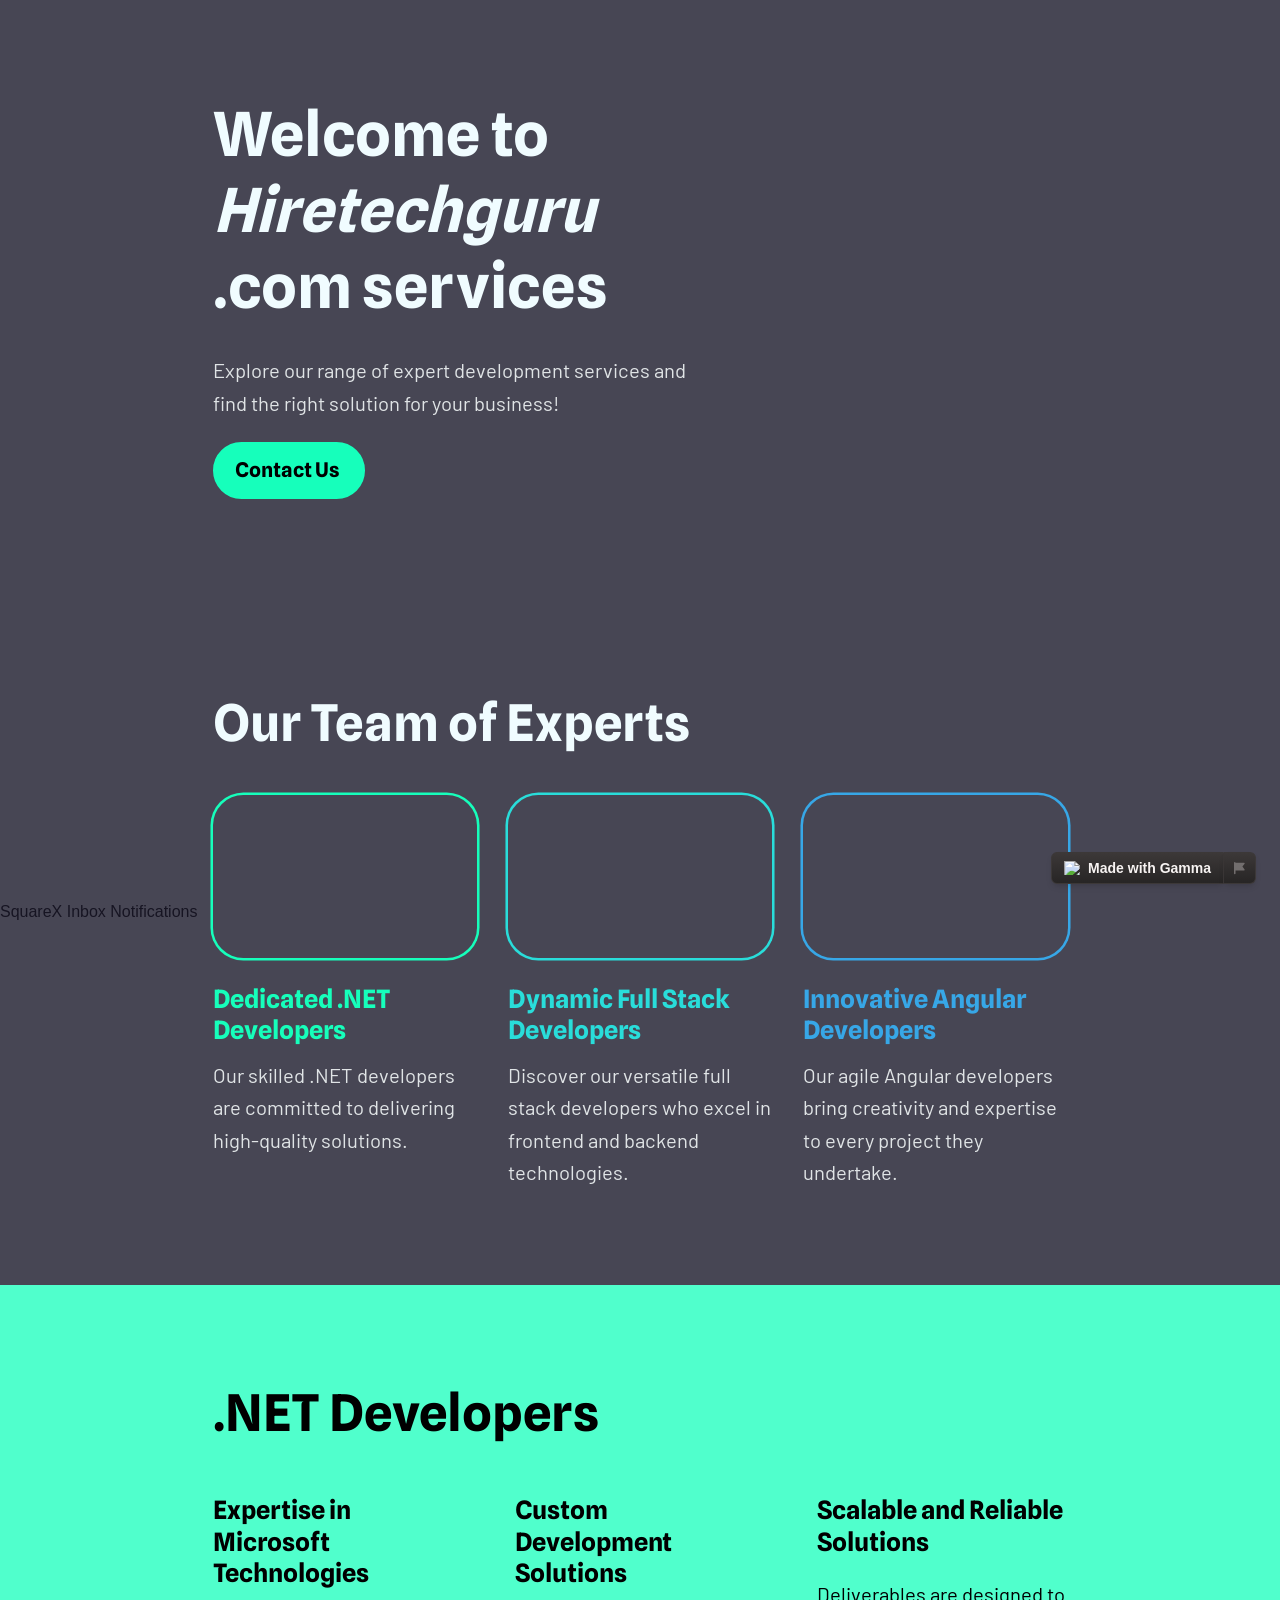
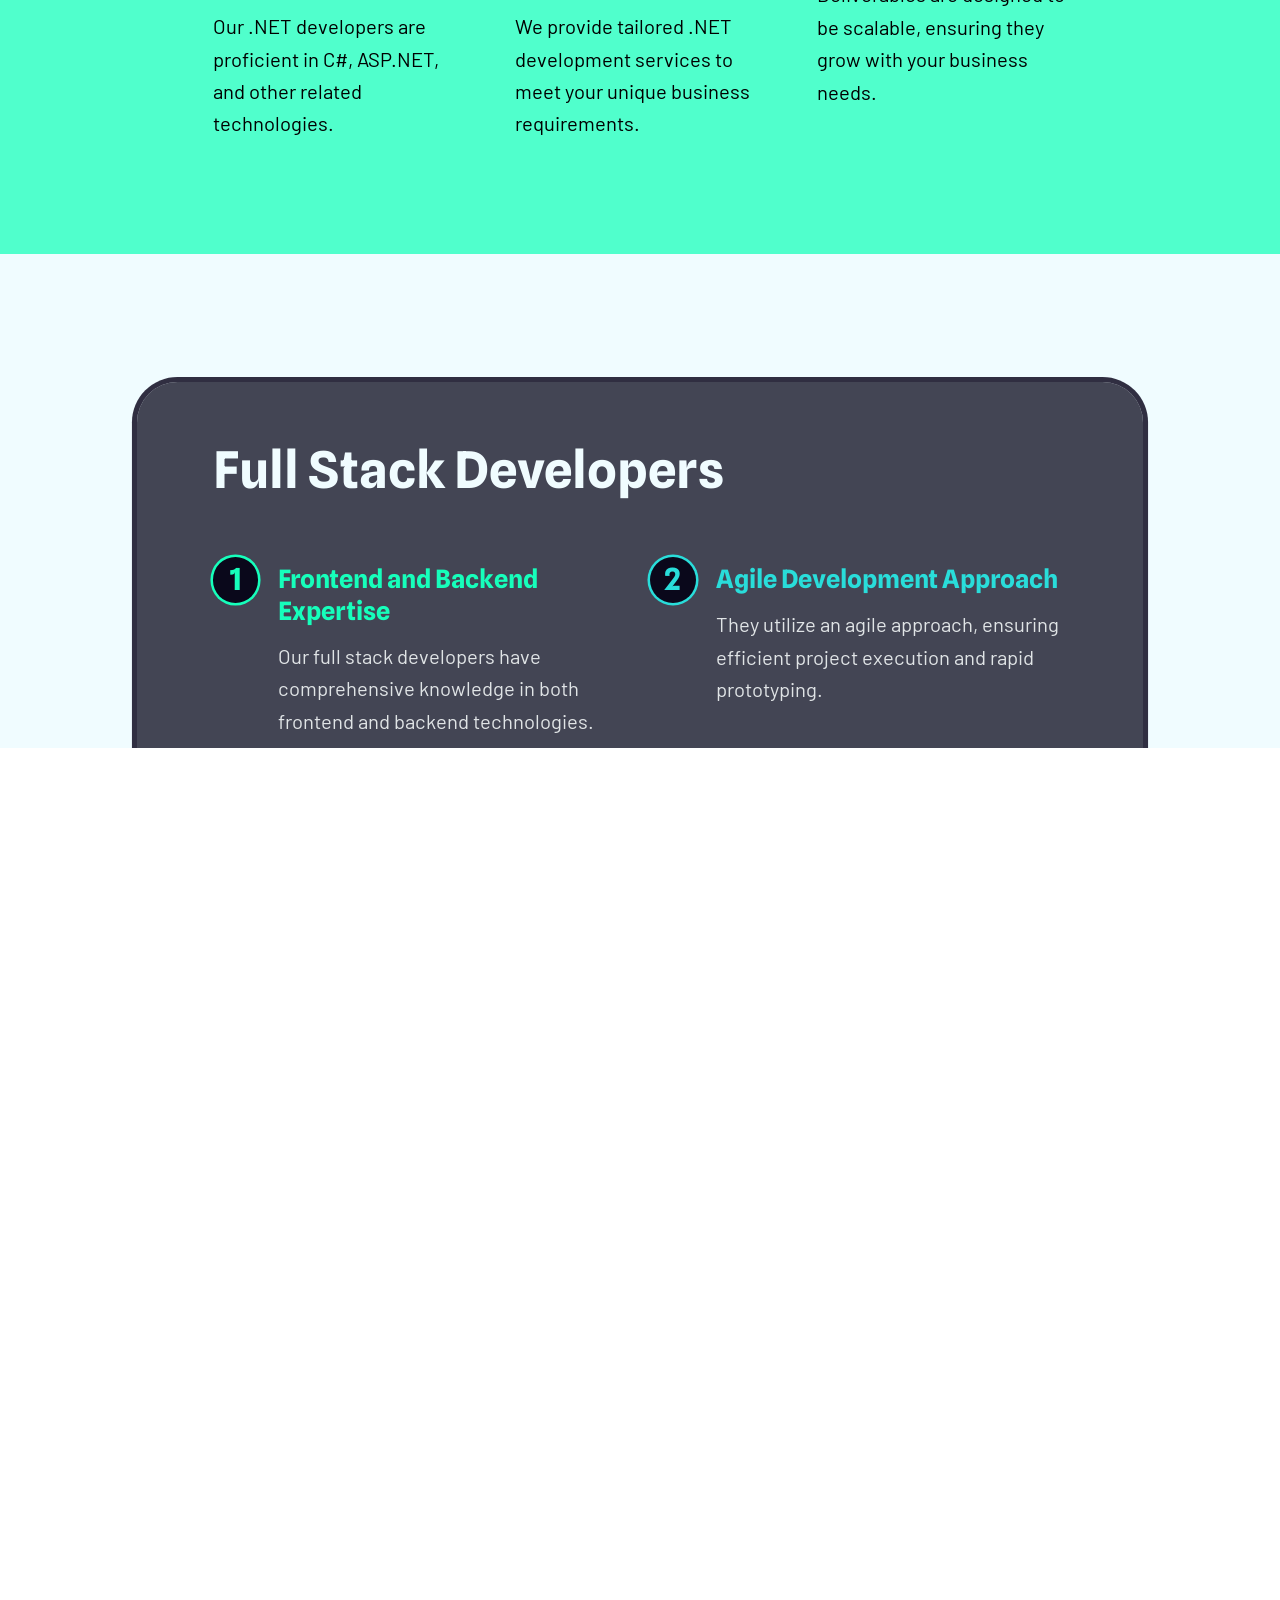
==== commit f410f16f: "react code changes" ====
--- a/index.html
+++ b/index.html
@@ -6857,8 +6857,7 @@
                                                             style="white-space:pre-wrap;min-width:min(100%, 10em)"
                                                             data-node-view-content="">
                                                             <div data-node-view-content-inner="title"
-                                                              style="white-space:inherit">Welcome to
-                                                              <em>Hiretechguru</em> .com services </div>
+                                                              style="white-space:inherit">Welcome to Hire-Techguru services </div>
                                                           </div>
                                                         </div>
                                                       </div>
@@ -8964,7 +8963,7 @@
     </div><span id="__chakra_env" hidden=""></span>
   </div>
   <script id="__NEXT_DATA__"
-    type="application/json">{"props":{"pageProps":{"docId":"toqajhk1y9vusva","doc":{"id":"toqajhk1y9vusva","title":"Welcome to <Hire-techgurus></Hire-techgurus> services ","organization":{"products":[],"id":"3tyyj949zyedcc4","__typename":"Organization"},"editors":[{"docId":"toqajhk1y9vusva","user":{"id":"e6zh1bbdrq97aq8","displayName":"Krish Jatt","profileImageUrl":"https://lh3.googleusercontent.com/a/AAcHTtdT5HS3MIaXgkdfFQJfs43TmedIh4POIIWqow66zWUy=s96-c"},"lastEdited":"2024-03-07T11:21:26.521Z"}],"theme":{"id":"borealis","workspaceId":null,"name":"Borealis","headingFont":"Spline Sans","headingFontWeight":700,"bodyFont":"Barlow","bodyFontWeight":400,"accentColor":"#16FFBB","logoUrl":null,"config":{"colors":[{"hex":"#dff9fb","name":"Cosmic Breeze","isDark":false},{"hex":"#EADEDA","name":"Titanium","isDark":false},{"hex":"#FFD400","name":"Cyber Yellow","isDark":false},{"hex":"#38b000","name":"Yavin IV","isDark":true},{"hex":"#0077b6","name":"Pale Blue Dot","isDark":true},{"hex":"#f20374","name":"Nebula","isDark":true},{"hex":"#820263","name":"Outer Orbit","isDark":true},{"hex":"#2E294E","name":"Space Cadet","isDark":true},{"hex":"#001524","name":"Olbers's paradox","isDark":true}],"fontSize":1.125,"keywords":{"tone":["playful","friendly","casual","fun","bold","loud","modern","high tech","futuristic","young","fresh","creative"],"color":["dark","navy","royal blue","turquoise","vibrant","neon","teal","green","blue","gradient","colorful","contrast","colorful"]},"bodyColor":"#E0E4E6","container":{"effect":"frosted","isDark":true},"themeBase":"daydream","background":{"type":"image","image":{"src":"https://cdn.gamma.app/zc87vhr30n8uf3n/dcf3d46074c84504a21a63dc90c22590/original/codioful-formerly-gradienta-bKESVqfxass-unsplash-2.jpg","meta":{"width":7200,"height":4800,"colorspace":"sRGB","frame_count":1,"orientation":"Horizontal (normal)","aspect_ratio":1.5,"average_color":"#001c42","device_software":"Adobe Photoshop 24.6 (Macintosh)","has_transparency":false,"date_file_created":"2023/11/21 02:39:25 GMT","has_clipping_path":false,"date_file_modified":"2023/11/21 02:39:56 GMT"},"name":"codioful-formerly-gradienta-bKESVqfxass-unsplash (2).jpg","source":"image.custom","uploadStatus":0,"showPlaceholder":false,"uploadResultStep":"optimized"},"source":"image.custom"},"headingColor":"#F0FCFF","contentStyles":{},"accentGradient":{"colors":["#16FFBB","#29DDDA","#37A7E7"],"disabled":true},"cardBackground":{"type":"color","color":{"hex":"#0A081B"}},"containerStyles":{"shadow":"inset 0px 2px 0px 0px rgba(255, 255, 255, 0.04)","backgroundColor":"rgba(30,30,34,1)"},"headingGradient":{"colors":["#F0FCFF","#29DDDA"],"disabled":true},"accentBackgrounds":[{"type":"image","image":{"src":"https://cdn.gamma.app/theme_images/standard/9984af86eddf433889016aa24fca5e12/original/Borealis---1.jpg","meta":{"width":4096,"height":4096,"colorspace":"sRGB","frame_count":1,"aspect_ratio":1,"average_color":"#0d4d5e","has_transparency":false,"has_clipping_path":false,"date_file_modified":"2024/01/26 23:53:38 GMT"},"name":"Borealis - 1.jpg","tempUrl":"blob:https://staging.gamma.app/58cdd6c4-3db1-4f62-8499-84f709526d9b","uploadStatus":0,"showPlaceholder":false,"uploadResultStep":"optimized"},"source":"accent.theme","accentId":"HsA4v2uiGngRqxyj6-d7F","originalSource":"image.custom"},{"type":"image","image":{"src":"https://cdn.gamma.app/theme_images/standard/2f27f9da8afc46a0b130671b804fb491/original/Borealis---2.jpg","meta":{"width":4096,"height":4096,"colorspace":"sRGB","frame_count":1,"aspect_ratio":1,"average_color":"#218b87","has_transparency":false,"has_clipping_path":false,"date_file_modified":"2024/01/26 23:53:38 GMT"},"name":"Borealis - 2.jpg","tempUrl":"blob:https://staging.gamma.app/3aa31504-5c84-421b-9a9b-f5c6dfea0145","uploadStatus":0,"showPlaceholder":false,"uploadResultStep":"optimized"},"source":"accent.theme","accentId":"yLmruCGeuEIMaXwFpq4XC","originalSource":"image.custom"},{"type":"image","image":{"src":"https://cdn.gamma.app/theme_images/standard/2a996ee859bd47fdb68522195fd475ed/original/Borealis---3.jpg","meta":{"width":4096,"height":4096,"colorspace":"sRGB","frame_count":1,"aspect_ratio":1,"average_color":"#065667","has_transparency":false,"has_clipping_path":false,"date_file_modified":"2024/01/26 23:53:35 GMT"},"name":"Borealis - 3.jpg","tempUrl":"blob:https://staging.gamma.app/71727ff7-6280-4d6d-a4b8-f153ca744c4d","uploadStatus":0,"showPlaceholder":false,"uploadResultStep":"optimized"},"source":"accent.theme","accentId":"Yp6-YNnfhabLoQhl2XtY7","originalSource":"image.custom"},{"type":"image","image":{"src":"https://cdn.gamma.app/theme_images/standard/21b37fb519dd4a4aaaef8c1492588cc6/original/Borealis---4.jpg","meta":{"width":4096,"height":4096,"colorspace":"sRGB","frame_count":1,"aspect_ratio":1,"average_color":"#0b5973","has_transparency":false,"has_clipping_path":false,"date_file_modified":"2024/01/26 23:53:38 GMT"},"name":"Borealis - 4.jpg","tempUrl":"blob:https://staging.gamma.app/bd22ffd6-fb0f-4b38-85d4-30c267c0dd80","uploadStatus":0,"showPlaceholder":false,"uploadResultStep":"optimized"},"source":"accent.theme","accentId":"MOdMCoqTusVegWkNPCfmb","originalSource":"image.custom"},{"type":"image","image":{"src":"https://cdn.gamma.app/theme_images/standard/5a23f8d773bf4dc8ac8deb7d8c6b33f1/original/Borealis---5.jpg","meta":{"width":4096,"height":4096,"colorspace":"sRGB","frame_count":1,"aspect_ratio":1,"average_color":"#0f4f61","has_transparency":false,"has_clipping_path":false,"date_file_modified":"2024/01/26 23:53:35 GMT"},"name":"Borealis - 5.jpg","tempUrl":"blob:https://staging.gamma.app/4ef17747-caf7-47a7-bc23-0d8ca872fb26","uploadStatus":0,"showPlaceholder":false,"uploadResultStep":"optimized"},"source":"accent.theme","accentId":"sP7sWxREwqQVmMip_Qv4X","originalSource":"image.custom"},{"type":"image","image":{"src":"https://cdn.gamma.app/theme_images/standard/41adc2cce9884618b748f1d2fbbb47a6/original/Borealis---6.jpg","meta":{"width":4096,"height":4096,"colorspace":"sRGB","frame_count":1,"aspect_ratio":1,"average_color":"#044b60","has_transparency":false,"has_clipping_path":false,"date_file_modified":"2024/01/26 23:53:38 GMT"},"name":"Borealis - 6.jpg","tempUrl":"blob:https://staging.gamma.app/1fc5331d-767a-4f76-9514-c914f40036d6","uploadStatus":0,"showPlaceholder":false,"uploadResultStep":"optimized"},"source":"accent.theme","accentId":"CNNelhHjFvk5itrnjuXJE","originalSource":"image.custom"},{"type":"image","image":{"src":"https://cdn.gamma.app/theme_images/standard/dd9febb7eb6d424fa41141ccb65021c6/original/Borealis---7.jpg","meta":{"width":4096,"height":4096,"colorspace":"sRGB","frame_count":1,"aspect_ratio":1,"average_color":"#08596d","has_transparency":false,"has_clipping_path":false,"date_file_modified":"2024/01/26 23:53:38 GMT"},"name":"Borealis - 7.jpg","tempUrl":"blob:https://staging.gamma.app/34d8f53b-c2fb-4356-a256-5611f7280bad","uploadStatus":0,"showPlaceholder":false,"uploadResultStep":"optimized"},"source":"accent.theme","accentId":"JIkfCJH4dNSmv3viTX9-S","originalSource":"image.custom"},{"type":"image","image":{"src":"https://cdn.gamma.app/theme_images/standard/6c3b0eeddcd44058a5ed340d1f341ef5/original/Borealis---8.jpg","meta":{"width":4096,"height":4096,"colorspace":"sRGB","frame_count":1,"aspect_ratio":1,"average_color":"#11677f","has_transparency":false,"has_clipping_path":false,"date_file_modified":"2024/01/26 23:53:35 GMT"},"name":"Borealis - 8.jpg","tempUrl":"blob:https://staging.gamma.app/e7344076-0147-4c9e-9164-bd79a5d3c101","uploadStatus":0,"showPlaceholder":false,"uploadResultStep":"optimized"},"source":"accent.theme","accentId":"lsJMgIfNkTyLgqUohBJv7","originalSource":"image.custom"},{"type":"image","image":{"src":"https://cdn.gamma.app/theme_images/standard/391b3cacf5f2437082a95dd21f26678e/original/Borealis---9.jpg","meta":{"width":4096,"height":4096,"colorspace":"sRGB","frame_count":1,"aspect_ratio":1,"average_color":"#095667","has_transparency":false,"has_clipping_path":false,"date_file_modified":"2024/01/26 23:53:38 GMT"},"name":"Borealis - 9.jpg","tempUrl":"blob:https://staging.gamma.app/2a2639d9-efda-4a60-a2cf-30929e563c6b","uploadStatus":0,"showPlaceholder":false,"uploadResultStep":"optimized"},"source":"accent.theme","accentId":"QkUOFrXdRaroYM9QhZpx9","originalSource":"image.custom"},{"type":"image","image":{"src":"https://cdn.gamma.app/theme_images/standard/47d2f7b2fcf04079b0b4c3a895760ac1/original/Borealis---10.jpg","meta":{"width":4096,"height":4096,"colorspace":"sRGB","frame_count":1,"aspect_ratio":1,"average_color":"#095869","has_transparency":false,"has_clipping_path":false,"date_file_modified":"2024/01/26 23:53:35 GMT"},"name":"Borealis - 10.jpg","tempUrl":"blob:https://staging.gamma.app/7e508883-6b6d-4f96-8b4a-40ac7ba85c3f","uploadStatus":0,"showPlaceholder":false,"uploadResultStep":"optimized"},"source":"accent.theme","accentId":"Awt2R5F4kXHeQs8h-JzSe","originalSource":"image.custom"},{"type":"image","image":{"src":"https://cdn.gamma.app/theme_images/standard/99381e81f2af482ba382086b44260824/original/Borealis---11.jpg","meta":{"width":4096,"height":4096,"colorspace":"sRGB","frame_count":1,"aspect_ratio":1,"average_color":"#0c626b","has_transparency":false,"has_clipping_path":false,"date_file_modified":"2024/01/26 23:53:38 GMT"},"name":"Borealis - 11.jpg","tempUrl":"blob:https://staging.gamma.app/4bfb2a53-f9d0-417e-bc44-fe721dd53f1b","uploadStatus":0,"showPlaceholder":false,"uploadResultStep":"optimized"},"source":"accent.theme","accentId":"BM9D3-FF5j4hmR8icvEQY","originalSource":"image.custom"},{"type":"image","image":{"src":"https://cdn.gamma.app/theme_images/standard/da725ec00917477da3a99c1c7d81f222/original/Borealis---12.jpg","meta":{"width":4096,"height":4096,"colorspace":"sRGB","frame_count":1,"aspect_ratio":1,"average_color":"#035461","has_transparency":false,"has_clipping_path":false,"date_file_modified":"2024/01/26 23:53:35 GMT"},"name":"Borealis - 12.jpg","tempUrl":"blob:https://staging.gamma.app/5b5e1112-d775-4655-ae09-92344b302461","uploadStatus":0,"showPlaceholder":false,"uploadResultStep":"optimized"},"source":"accent.theme","accentId":"QKOz4-_nKiUDSnVF86CT5","originalSource":"image.custom"},{"type":"image","image":{"src":"https://cdn.gamma.app/theme_images/standard/282736a36059487abbcfee02518f9352/original/Borealis---13.jpg","meta":{"width":4096,"height":4096,"colorspace":"sRGB","frame_count":1,"aspect_ratio":1,"average_color":"#0d455e","has_transparency":false,"has_clipping_path":false,"date_file_modified":"2024/01/26 23:53:35 GMT"},"name":"Borealis - 13.jpg","tempUrl":"blob:https://staging.gamma.app/cee01c44-405b-4a1a-a244-f45c4a86740f","uploadStatus":0,"showPlaceholder":false,"uploadResultStep":"optimized"},"source":"accent.theme","accentId":"mX7Vo2xF6M3yRbOJ6-Kws","originalSource":"image.custom"},{"type":"image","image":{"src":"https://cdn.gamma.app/theme_images/standard/c0d17852f52b44fe947dde776368eda7/original/Borealis---14.jpg","meta":{"width":4096,"height":4096,"colorspace":"sRGB","frame_count":1,"aspect_ratio":1,"average_color":"#155677","has_transparency":false,"has_clipping_path":false,"date_file_modified":"2024/01/26 23:53:38 GMT"},"name":"Borealis - 14.jpg","tempUrl":"blob:https://staging.gamma.app/e37894c1-159a-4bea-88e8-29be44ded821","uploadStatus":0,"showPlaceholder":false,"uploadResultStep":"optimized"},"source":"accent.theme","accentId":"Wy1-Afl3KTvvtHkUxVStk","originalSource":"image.custom"},{"type":"image","image":{"src":"https://cdn.gamma.app/theme_images/standard/dca089199d4a49019e93be6fa4ec2546/original/Borealis---15.jpg","meta":{"width":4096,"height":4096,"colorspace":"sRGB","frame_count":1,"aspect_ratio":1,"average_color":"#0a5e7b","has_transparency":false,"has_clipping_path":false,"date_file_modified":"2024/01/26 23:53:38 GMT"},"name":"Borealis - 15.jpg","tempUrl":"blob:https://staging.gamma.app/9b6171c4-c8ac-4ae2-bf8f-414f26e60f2a","uploadStatus":0,"showPlaceholder":false,"uploadResultStep":"optimized"},"source":"accent.theme","accentId":"lDG-PsYMVEtLkDT2pe_m9","originalSource":"image.custom"},{"type":"image","image":{"src":"https://cdn.gamma.app/theme_images/standard/061e607485324f0e96bf7e8bc89a6097/original/Borealis---16.jpg","meta":{"width":4096,"height":4096,"colorspace":"sRGB","frame_count":1,"aspect_ratio":1,"average_color":"#2a8ba4","has_transparency":false,"has_clipping_path":false,"date_file_modified":"2024/01/26 23:53:38 GMT"},"name":"Borealis - 16.jpg","tempUrl":"blob:https://staging.gamma.app/b9b0c928-ca8f-4f3e-ad35-502a4a564a45","uploadStatus":0,"showPlaceholder":false,"uploadResultStep":"optimized"},"source":"accent.theme","accentId":"JIXKjCcz_FmP2_syCi12_","originalSource":"image.custom"},{"type":"image","image":{"src":"https://cdn.gamma.app/theme_images/standard/ce8f095801394a0eb72e0d98efabbb22/original/Borealis---17.jpg","meta":{"width":4096,"height":4096,"colorspace":"sRGB","frame_count":1,"aspect_ratio":1,"average_color":"#0f576a","has_transparency":false,"has_clipping_path":false,"date_file_modified":"2024/01/26 23:53:35 GMT"},"name":"Borealis - 17.jpg","tempUrl":"blob:https://staging.gamma.app/51f4373c-5860-44c8-aa75-8d6f75377fa3","uploadStatus":0,"showPlaceholder":false,"uploadResultStep":"optimized"},"source":"accent.theme","accentId":"K9qrFCScdGooylULVpCb3","originalSource":"image.custom"},{"type":"image","image":{"src":"https://cdn.gamma.app/theme_images/standard/5ab2c40067f240a5ae33595493be9041/original/Borealis---18.jpg","meta":{"width":4096,"height":4096,"colorspace":"sRGB","frame_count":1,"aspect_ratio":1,"average_color":"#0b435a","has_transparency":false,"has_clipping_path":false,"date_file_modified":"2024/01/26 23:53:38 GMT"},"name":"Borealis - 18.jpg","tempUrl":"blob:https://staging.gamma.app/33ef5ed4-5233-47cb-a837-6692ee13d81a","uploadStatus":0,"showPlaceholder":false,"uploadResultStep":"optimized"},"source":"accent.theme","accentId":"oeVvcBcBx2ndy_iVgdGdR","originalSource":"image.custom"},{"type":"image","image":{"src":"https://cdn.gamma.app/theme_images/standard/981cfba6df904389aef70d4fc4dca539/original/Borealis---19.jpg","meta":{"width":4096,"height":4096,"colorspace":"sRGB","frame_count":1,"aspect_ratio":1,"average_color":"#126d75","has_transparency":false,"has_clipping_path":false,"date_file_modified":"2024/01/26 23:53:38 GMT"},"name":"Borealis - 19.jpg","tempUrl":"blob:https://staging.gamma.app/4e9c49d1-0a53-40d1-b910-9ae09afdac9d","uploadStatus":0,"showPlaceholder":false,"uploadResultStep":"optimized"},"source":"accent.theme","accentId":"5oUBOHV-4sw8CzBd2LS_I","originalSource":"image.custom"},{"type":"image","image":{"src":"https://cdn.gamma.app/theme_images/standard/232a357c7f10473285c52763afe864be/original/Borealis---20.jpg","meta":{"width":4096,"height":4096,"colorspace":"sRGB","frame_count":1,"aspect_ratio":1,"average_color":"#0dcaad","has_transparency":false,"has_clipping_path":false,"date_file_modified":"2024/01/26 23:53:38 GMT"},"name":"Borealis - 20.jpg","tempUrl":"blob:https://staging.gamma.app/4ba7956d-6752-490e-8d28-165a1738de8c","uploadStatus":0,"showPlaceholder":false,"uploadResultStep":"optimized"},"source":"accent.theme","accentId":"SlXSgAh24BmrUIxWAhf38","originalSource":"image.custom"},{"type":"image","image":{"src":"https://cdn.gamma.app/theme_images/standard/4ef249adc4414058b1c7b24ba63caecc/original/Borealis---21.jpg","meta":{"width":4096,"height":4096,"colorspace":"sRGB","frame_count":1,"aspect_ratio":1,"average_color":"#22c1bf","has_transparency":false,"has_clipping_path":false,"date_file_modified":"2024/01/26 23:53:41 GMT"},"name":"Borealis - 21.jpg","tempUrl":"blob:https://staging.gamma.app/2ccf1fd1-7577-4a19-8b9f-09d759b51b22","uploadStatus":0,"showPlaceholder":false,"uploadResultStep":"optimized"},"source":"accent.theme","accentId":"5PAHfmfpOgmTfajiWCbdW","originalSource":"image.custom"},{"type":"image","image":{"src":"https://cdn.gamma.app/theme_images/standard/af1a407fb8994677bacea75cea942ba9/original/Borealis---22.jpg","meta":{"width":4096,"height":4096,"colorspace":"sRGB","frame_count":1,"aspect_ratio":1,"average_color":"#21d2b9","has_transparency":false,"has_clipping_path":false,"date_file_modified":"2024/01/26 23:53:38 GMT"},"name":"Borealis - 22.jpg","tempUrl":"blob:https://staging.gamma.app/0aff1da3-c4a4-4972-ba98-281c67382ebc","uploadStatus":0,"showPlaceholder":false,"uploadResultStep":"optimized"},"source":"accent.theme","accentId":"oA-xT62b5qJhk_T96ze-f","originalSource":"image.custom"},{"type":"image","image":{"src":"https://cdn.gamma.app/theme_images/standard/d2b1ae6b92104b24be695500c44cb62e/original/Borealis---23.jpg","meta":{"width":4096,"height":4096,"colorspace":"sRGB","frame_count":1,"aspect_ratio":1,"average_color":"#11b1b2","has_transparency":false,"has_clipping_path":false,"date_file_modified":"2024/01/26 23:53:38 GMT"},"name":"Borealis - 23.jpg","tempUrl":"blob:https://staging.gamma.app/7ad4f526-282c-4cf4-ab5b-914bd49261ae","uploadStatus":0,"showPlaceholder":false,"uploadResultStep":"optimized"},"source":"accent.theme","accentId":"okUs_m1tx2R4kj-VLKm2w","originalSource":"image.custom"},{"type":"image","image":{"src":"https://cdn.gamma.app/theme_images/standard/443fda0c389d4f9fb29833e13fe42431/original/Borealis---24.jpg","meta":{"width":4096,"height":4096,"colorspace":"sRGB","frame_count":1,"aspect_ratio":1,"average_color":"#24ccbc","has_transparency":false,"has_clipping_path":false,"date_file_modified":"2024/01/26 23:53:35 GMT"},"name":"Borealis - 24.jpg","tempUrl":"blob:https://staging.gamma.app/91b85c01-407e-4fbb-9a75-8c9b327bf6ab","uploadStatus":0,"showPlaceholder":false,"uploadResultStep":"optimized"},"source":"accent.theme","accentId":"b3HJpOQYtcNkniyUdz8W8","originalSource":"image.custom"},{"type":"image","image":{"src":"https://cdn.gamma.app/theme_images/standard/0eae1e165e304c73aa1bf39390910c92/original/Borealis---25.jpg","meta":{"width":4096,"height":4096,"colorspace":"sRGB","frame_count":1,"aspect_ratio":1,"average_color":"#14bcb4","has_transparency":false,"has_clipping_path":false,"date_file_modified":"2024/01/26 23:53:41 GMT"},"name":"Borealis - 25.jpg","tempUrl":"blob:https://staging.gamma.app/06c10eac-5c5e-4cfe-9e3a-3f3d644b48c8","uploadStatus":0,"showPlaceholder":false,"uploadResultStep":"optimized"},"source":"accent.theme","accentId":"eLZBL083t8BCnqC_fxZSo","originalSource":"image.custom"},{"type":"image","image":{"src":"https://cdn.gamma.app/theme_images/standard/6db49438b1b74e2f85319e6ac0c6b83c/original/Borealis---26.jpg","meta":{"width":4096,"height":4096,"colorspace":"sRGB","frame_count":1,"aspect_ratio":1,"average_color":"#04a3a7","has_transparency":false,"has_clipping_path":false,"date_file_modified":"2024/01/26 23:53:38 GMT"},"name":"Borealis - 26.jpg","tempUrl":"blob:https://staging.gamma.app/def23297-939b-4c74-9418-b800413ba285","uploadStatus":0,"showPlaceholder":false,"uploadResultStep":"optimized"},"source":"accent.theme","accentId":"prxD18BiZWOnV8CKkp4Ff","originalSource":"image.custom"},{"type":"image","image":{"src":"https://cdn.gamma.app/theme_images/standard/552310eb0b874bbeb66ac0058ea75d08/original/Borealis---27.jpg","meta":{"width":4096,"height":4096,"colorspace":"sRGB","frame_count":1,"aspect_ratio":1,"average_color":"#21c9b7","has_transparency":false,"has_clipping_path":false,"date_file_modified":"2024/01/26 23:53:38 GMT"},"name":"Borealis - 27.jpg","tempUrl":"blob:https://staging.gamma.app/6a072dd9-6151-4074-a2cd-a7e248c88b2b","uploadStatus":0,"showPlaceholder":false,"uploadResultStep":"optimized"},"source":"accent.theme","accentId":"G1rlgnAdamadRkrzz7MWQ","originalSource":"image.custom"},{"type":"image","image":{"src":"https://cdn.gamma.app/theme_images/standard/63b4b0649e31410e8cc49afca5263b1e/original/Borealis---28.jpg","meta":{"width":4096,"height":4096,"colorspace":"sRGB","frame_count":1,"aspect_ratio":1,"average_color":"#10b5ad","has_transparency":false,"has_clipping_path":false,"date_file_modified":"2024/01/26 23:53:41 GMT"},"name":"Borealis - 28.jpg","tempUrl":"blob:https://staging.gamma.app/9bc8e724-5b99-484d-8c78-29ee0336bbab","uploadStatus":0,"showPlaceholder":false,"uploadResultStep":"optimized"},"source":"accent.theme","accentId":"fm7ntIKhwAsBrtbD_AJug","originalSource":"image.custom"},{"type":"image","image":{"src":"https://cdn.gamma.app/theme_images/standard/762dd67e0f6349298caff437d05ab910/original/Borealis---29.jpg","meta":{"width":4096,"height":4096,"colorspace":"sRGB","frame_count":1,"aspect_ratio":1,"average_color":"#0bc3b4","has_transparency":false,"has_clipping_path":false,"date_file_modified":"2024/01/26 23:53:38 GMT"},"name":"Borealis - 29.jpg","tempUrl":"blob:https://staging.gamma.app/874d8d09-28db-418b-a5b5-e9f22c6dc068","uploadStatus":0,"showPlaceholder":false,"uploadResultStep":"optimized"},"source":"accent.theme","accentId":"YYCKofqb1YpErLaMpNH8y","originalSource":"image.custom"},{"type":"image","image":{"src":"https://cdn.gamma.app/theme_images/standard/2efc08b289234d9a800dc05fb6e71132/original/Borealis---30.jpg","meta":{"width":4096,"height":4096,"colorspace":"sRGB","frame_count":1,"aspect_ratio":1,"average_color":"#07abaa","has_transparency":false,"has_clipping_path":false,"date_file_modified":"2024/01/26 23:53:36 GMT"},"name":"Borealis - 30.jpg","tempUrl":"blob:https://staging.gamma.app/352c9566-0258-47bf-8abc-48a9d89ba224","uploadStatus":0,"showPlaceholder":false,"uploadResultStep":"optimized"},"source":"accent.theme","accentId":"5ztFzLDahn0Rf1ihYMxiL","originalSource":"image.custom"},{"type":"image","image":{"src":"https://cdn.gamma.app/theme_images/standard/0a95569d902b486aada7d30230ebfa1d/original/Borealis---31.jpg","meta":{"width":4096,"height":4096,"colorspace":"sRGB","frame_count":1,"aspect_ratio":1,"average_color":"#1ecdc0","has_transparency":false,"has_clipping_path":false,"date_file_modified":"2024/01/26 23:53:38 GMT"},"name":"Borealis - 31.jpg","tempUrl":"blob:https://staging.gamma.app/6a3c8691-41db-4d5c-8477-c280e5b1ccfc","uploadStatus":0,"showPlaceholder":false,"uploadResultStep":"optimized"},"source":"accent.theme","accentId":"3XbBKdEZAg3-vaE3RcNxD","originalSource":"image.custom"},{"type":"image","image":{"src":"https://cdn.gamma.app/theme_images/standard/398ba2a82cd44ad48777e9cf9a900ba1/original/Borealis---32.jpg","meta":{"width":4096,"height":4096,"colorspace":"sRGB","frame_count":1,"aspect_ratio":1,"average_color":"#0aada9","has_transparency":false,"has_clipping_path":false,"date_file_modified":"2024/01/26 23:53:41 GMT"},"name":"Borealis - 32.jpg","tempUrl":"blob:https://staging.gamma.app/87f38b38-a1c7-4222-965e-c0679bf53495","uploadStatus":0,"showPlaceholder":false,"uploadResultStep":"optimized"},"source":"accent.theme","accentId":"JcQeckMCXloyUkLVU0Dr5","originalSource":"image.custom"},{"type":"image","image":{"src":"https://cdn.gamma.app/theme_images/standard/53184f82cfe941ff8013346c8b808d0e/original/Borealis---33.jpg","meta":{"width":4096,"height":4096,"colorspace":"sRGB","frame_count":1,"aspect_ratio":1,"average_color":"#20cfbe","has_transparency":false,"has_clipping_path":false,"date_file_modified":"2024/01/26 23:53:41 GMT"},"name":"Borealis - 33.jpg","tempUrl":"blob:https://staging.gamma.app/bb30d0ef-1888-496c-ac34-114ff50223bc","uploadStatus":0,"showPlaceholder":false,"uploadResultStep":"optimized"},"source":"accent.theme","accentId":"IeLdLCL5CZO-Cq0baldis","originalSource":"image.custom"}],"secondaryAccentColors":["#29DDDA","#37A7E7","#091231"]},"priority":90,"archived":false,"createdTime":"2024-01-30T02:18:31.843Z","updatedTime":"2024-01-29T22:12:54.538Z","fonts":[{"id":"Spline Sans","name":"Spline Sans","url":"https://fonts.googleapis.com/css2?family=Spline%20Sans:wght@300;400;500;600;700\u0026display=swap"},{"id":"Barlow","name":"Barlow","url":"https://fonts.googleapis.com/css2?family=Barlow:wght@100;200;300;400;500;600;700;800;900\u0026display=swap"}]},"publishedSnapshot":{"id":"l2b28kx7dirhqim","docId":"toqajhk1y9vusva","content":{"default":{"type":"doc","content":[{"type":"document","attrs":{"background":{"type":"none"},"docFlags":{"cardLayoutsEnabled":true},"format":"webpage","customCode":{},"settings":{"defaultFullBleed":"full"},"generateStatus":"done","generateInfo":{"interactionId":"eupt6fwilx5pfex","streamId":"toqajhk1y9vusva","lastEventId":"1244","lastCompletedCardId":"5yvt8kvex43lt9m","lastCompletedCardIndex":7},"docId":"toqajhk1y9vusva"},"content":[{"type":"card","attrs":{"background":{"type":"none"},"container":{},"cardSize":"default","layout":"right","id":"ue9uimlkce21dvf"},"content":[{"type":"cardAccentLayoutItem","attrs":{"itemId":"accent","background":{"type":"image","image":{"id":"NHgLu","horizontalAlign":null,"savedMediaId":"m8dct0kmv4a9jfz","src":"https://cdn.gamma.app/3tyyj949zyedcc4/generated-images/1ljVQSuEkwzynN0X.jpg","tempUrl":null,"uploadStatus":3,"meta":{"width":896,"height":1152},"providerMeta":null,"aiParams":{"model":"stable-diffusion-xl-v1-0","steps":25,"width":896,"height":1152,"prompt":"modern office workspace, creative and professional environment, natural lighting, minimalist design, dark navy royal blue turquoise vibrant neon, playful friendly casual fun bold loud","style_preset":"None","interactionId":"eupt6fwilx5pfex","upscaleFactor":1,"negative_prompt":"nsfw, naked, pornography, violence, self harm, blood and gore, genitals, frontal nudity, sex, nipples"},"loadImageParams":{"provider":"aiGenerated","query":"modern office workspace, creative and professional environment, natural lighting, minimalist design, dark navy royal blue turquoise vibrant neon, playful friendly casual fun bold loud","options":{"model":"stable-diffusion-xl-v1-0","width":896,"height":1152}},"loadImageStatus":"done","loadImageId":"2BXeY","name":null,"query":"modern office workspace, creative and professional environment, natural lighting, minimalist design, dark navy royal blue turquoise vibrant neon, playful friendly casual fun bold loud","source":"image.ai-generated","showPlaceholder":null,"fullWidthBlock":false,"resize":{"clipType":null,"clipPath":null,"clipAspectRatio":null,"width":null}},"source":null}}},{"type":"cardLayoutItem","attrs":{"itemId":"body","background":{}},"content":[{"type":"title","attrs":{"level":1},"content":[{"type":"text","text":"Welcome to "},{"type":"text","text":"Hiretechguru","marks":[{"type":"italic","attrs":{}}]},{"type":"text","text":" .com services "}]},{"type":"paragraph","content":[{"type":"text","text":"Explore our range of expert development services and find the right solution for your business!"}]},{"type":"buttonGroup","content":[{"type":"button","attrs":{"href":"mailto:krish.jatt4@gmail.com","variant":"solid"},"content":[{"type":"text","text":"Contact Us "}]}]}]}]},{"type":"card","attrs":{"id":"xf21vjs8u5i9l5j","background":{"type":"none"},"container":{},"cardSize":"default","layout":"blank"},"content":[{"type":"cardLayoutItem","attrs":{"itemId":"body","background":{}},"content":[{"type":"heading","attrs":{"level":1},"content":[{"type":"text","text":"Our Team of Experts"}]},{"type":"smartLayout","attrs":{"variantKey":"imagesText","options":{"horizontalAlign":"left","imageShape":"landscape","cellSize":10},"fullWidthBlock":false},"content":[{"type":"smartLayoutCell","attrs":{"options":{},"image":{"loadImageParams":{"provider":"aiGenerated","query":"team of professional developers, diverse and innovative, collaborative atmosphere, modern office space, dark navy royal blue turquoise vibrant neon, playful friendly casual fun bold loud","options":{"model":"stable-diffusion-xl-v1-0","width":1216,"height":832}},"loadImageStatus":"done","loadImageId":"L-xiS","src":"https://cdn.gamma.app/3tyyj949zyedcc4/generated-images/te-9DGgiXalcFnWR.jpg","meta":{"width":1216,"height":832},"query":"team of professional developers, diverse and innovative, collaborative atmosphere, modern office space, dark navy royal blue turquoise vibrant neon, playful friendly casual fun bold loud","source":"image.ai-generated","aiParams":{"model":"stable-diffusion-xl-v1-0","steps":25,"width":1216,"height":832,"prompt":"team of professional developers, diverse and innovative, collaborative atmosphere, modern office space, dark navy royal blue turquoise vibrant neon, playful friendly casual fun bold loud","style_preset":"None","interactionId":"eupt6fwilx5pfex","upscaleFactor":1,"negative_prompt":"nsfw, naked, pornography, violence, self harm, blood and gore, genitals, frontal nudity, sex, nipples"},"savedMediaId":"0d394fftxpzb7q6","tempUrl":null,"uploadStatus":3}},"content":[{"type":"heading","attrs":{"level":4},"content":[{"type":"text","text":"Dedicated .NET Developers"}]},{"type":"paragraph","content":[{"type":"text","text":"Our skilled .NET developers are committed to delivering high-quality solutions."}]}]},{"type":"smartLayoutCell","attrs":{"options":{},"image":{"loadImageParams":{"provider":"aiGenerated","query":"full stack developers working together, problem-solving, dynamic and forward-thinking, professional setting, dark navy royal blue turquoise vibrant neon, playful friendly casual fun bold loud","options":{"model":"stable-diffusion-xl-v1-0","width":1216,"height":832}},"loadImageStatus":"done","loadImageId":"fn9cE","src":"https://cdn.gamma.app/3tyyj949zyedcc4/generated-images/Koll_zBHZ7Q9wyQr.jpg","meta":{"width":1216,"height":832},"query":"full stack developers working together, problem-solving, dynamic and forward-thinking, professional setting, dark navy royal blue turquoise vibrant neon, playful friendly casual fun bold loud","source":"image.ai-generated","aiParams":{"model":"stable-diffusion-xl-v1-0","steps":25,"width":1216,"height":832,"prompt":"full stack developers working together, problem-solving, dynamic and forward-thinking, professional setting, dark navy royal blue turquoise vibrant neon, playful friendly casual fun bold loud","style_preset":"None","interactionId":"eupt6fwilx5pfex","upscaleFactor":1,"negative_prompt":"nsfw, naked, pornography, violence, self harm, blood and gore, genitals, frontal nudity, sex, nipples"},"savedMediaId":"y4dcs5w3cyjmql4","tempUrl":null,"uploadStatus":3}},"content":[{"type":"heading","attrs":{"level":4},"content":[{"type":"text","text":"Dynamic Full Stack Developers"}]},{"type":"paragraph","content":[{"type":"text","text":"Discover our versatile full stack developers who excel in frontend and backend technologies."}]}]},{"type":"smartLayoutCell","attrs":{"options":{},"image":{"loadImageParams":{"provider":"aiGenerated","query":"angular developers designing innovative projects, cutting-edge solutions, creative and forward-looking, teamwork, dark navy royal blue turquoise vibrant neon, playful friendly casual fun bold loud","options":{"model":"stable-diffusion-xl-v1-0","width":1216,"height":832}},"loadImageStatus":"done","loadImageId":"pnhcX","src":"https://cdn.gamma.app/3tyyj949zyedcc4/generated-images/nGUfvOoIns-s1q-P.jpg","meta":{"width":1216,"height":832},"query":"angular developers designing innovative projects, cutting-edge solutions, creative and forward-looking, teamwork, dark navy royal blue turquoise vibrant neon, playful friendly casual fun bold loud","source":"image.ai-generated","aiParams":{"model":"stable-diffusion-xl-v1-0","steps":25,"width":1216,"height":832,"prompt":"angular developers designing innovative projects, cutting-edge solutions, creative and forward-looking, teamwork, dark navy royal blue turquoise vibrant neon, playful friendly casual fun bold loud","style_preset":"None","interactionId":"eupt6fwilx5pfex","upscaleFactor":1,"negative_prompt":"nsfw, naked, pornography, violence, self harm, blood and gore, genitals, frontal nudity, sex, nipples"},"savedMediaId":"95eqm3zcbhf763l","tempUrl":null,"uploadStatus":3}},"content":[{"type":"heading","attrs":{"level":4},"content":[{"type":"text","text":"Innovative Angular Developers"}]},{"type":"paragraph","content":[{"type":"text","text":"Our agile Angular developers bring creativity and expertise to every project they undertake."}]}]}]}]}]},{"type":"card","attrs":{"id":"9udi48eqec1kxk7","background":{"type":"none"},"container":{"background":{"type":"color","color":{"hex":"#16FFBB"}}},"cardSize":"default","layout":"blank"},"content":[{"type":"cardLayoutItem","attrs":{"itemId":"body","background":{}},"content":[{"type":"heading","attrs":{"level":1},"content":[{"type":"text","text":".NET Developers"}]},{"type":"gridLayout","attrs":{"colWidths":[33.33,33.33,33.33],"fullWidthBlock":false},"content":[{"type":"gridCell","content":[{"type":"heading","attrs":{"level":4},"content":[{"type":"text","text":"Expertise in Microsoft Technologies"}]},{"type":"paragraph","content":[{"type":"text","text":"Our .NET developers are proficient in C#, ASP.NET, and other related technologies."}]}]},{"type":"gridCell","content":[{"type":"heading","attrs":{"level":4},"content":[{"type":"text","text":"Custom Development Solutions"}]},{"type":"paragraph","content":[{"type":"text","text":"We provide tailored .NET development services to meet your unique business requirements."}]}]},{"type":"gridCell","content":[{"type":"heading","attrs":{"level":4},"content":[{"type":"text","text":"Scalable and Reliable Solutions"}]},{"type":"paragraph","content":[{"type":"text","text":"Deliverables are designed to be scalable, ensuring they grow with your business needs."}]}]}]}]}]},{"type":"card","attrs":{"id":"xhes4pd3rquf3z5","background":{"type":"color","color":{"hex":"#F0FCFF"}},"container":{},"cardSize":"contained","layout":"blank"},"content":[{"type":"cardLayoutItem","attrs":{"itemId":"body","background":{}},"content":[{"type":"heading","attrs":{"level":1},"content":[{"type":"text","text":"Full Stack Developers"}]},{"type":"smartLayout","attrs":{"variantKey":"bullets","options":{"cellSize":20,"orientation":"vertical"},"fullWidthBlock":false},"content":[{"type":"smartLayoutCell","attrs":{"options":{}},"content":[{"type":"heading","attrs":{"level":4},"content":[{"type":"text","text":"Frontend and Backend Expertise"}]},{"type":"paragraph","content":[{"type":"text","text":"Our full stack developers have comprehensive knowledge in both frontend and backend technologies."}]}]},{"type":"smartLayoutCell","attrs":{"options":{}},"content":[{"type":"heading","attrs":{"level":4},"content":[{"type":"text","text":"Agile Development Approach"}]},{"type":"paragraph","content":[{"type":"text","text":"They utilize an agile approach, ensuring efficient project execution and rapid prototyping."}]}]},{"type":"smartLayoutCell","attrs":{"options":{}},"content":[{"type":"heading","attrs":{"level":4},"content":[{"type":"text","text":"Integrated Solutions"}]},{"type":"paragraph","content":[{"type":"text","text":"They create integrated solutions that seamlessly merge frontend and backend components."}]}]},{"type":"smartLayoutCell","attrs":{"options":{}},"content":[{"type":"heading","attrs":{"level":4},"content":[{"type":"text","text":"Cutting-Edge Technologies"}]},{"type":"paragraph","content":[{"type":"text","text":"Constantly evolving expertise in new technologies and methodologies for innovative solutions."}]}]}]}]}]},{"type":"card","attrs":{"id":"10qtaaph5y3kqs8","background":{"type":"none"},"container":{},"cardSize":"default","layout":"right"},"content":[{"type":"cardAccentLayoutItem","attrs":{"itemId":"accent","background":{"type":"image","image":{"src":"https://cdn.gamma.app/theme_images/standard/99381e81f2af482ba382086b44260824/original/Borealis---11.jpg","meta":{"width":4096,"height":4096,"colorspace":"sRGB","frame_count":1,"aspect_ratio":1,"average_color":"#0c626b","has_transparency":false,"has_clipping_path":false,"date_file_modified":"2024/01/26 23:53:38 GMT"},"name":"Borealis - 11.jpg","tempUrl":null,"uploadStatus":0,"showPlaceholder":false,"uploadResultStep":"optimized"},"source":"accent.theme","accentId":"BM9D3-FF5j4hmR8icvEQY","originalSource":"image.custom"}}},{"type":"cardLayoutItem","attrs":{"itemId":"body","background":{}},"content":[{"type":"heading","attrs":{"level":1},"content":[{"type":"text","text":"Angular Developers"}]},{"type":"toggle","attrs":{"id":"0qHtq"},"content":[{"type":"toggleSummary","content":[{"type":"text","text":"Why Choose Our Angular Developers"}]},{"type":"paragraph","content":[{"type":"text","text":"Our Angular developers bring a wealth of experience and expertise to every project. They ensure seamless integration and responsive applications."}]}]}]}]},{"type":"card","attrs":{"id":"pw5zxfgq73glred","background":{"type":"none"},"container":{},"cardSize":"default","layout":"left","layoutTemplateColumns":"25% 75%"},"content":[{"type":"cardAccentLayoutItem","attrs":{"itemId":"accent","background":{"type":"image","image":{"src":"https://cdn.gamma.app/theme_images/standard/5a23f8d773bf4dc8ac8deb7d8c6b33f1/original/Borealis---5.jpg","meta":{"width":4096,"height":4096,"colorspace":"sRGB","frame_count":1,"aspect_ratio":1,"average_color":"#0f4f61","has_transparency":false,"has_clipping_path":false,"date_file_modified":"2024/01/26 23:53:35 GMT"},"name":"Borealis - 5.jpg","tempUrl":null,"uploadStatus":0,"showPlaceholder":false,"uploadResultStep":"optimized"},"source":"accent.theme","accentId":"sP7sWxREwqQVmMip_Qv4X","originalSource":"image.custom"}}},{"type":"cardLayoutItem","attrs":{"itemId":"body","background":{}},"content":[{"type":"heading","attrs":{"level":1},"content":[{"type":"text","text":"Quality Assurance Specialists"}]},{"type":"smartLayout","attrs":{"variantKey":"textBoxes","options":{"cellSize":"lg","orientation":"vertical","twoSided":false},"fullWidthBlock":false},"content":[{"type":"smartLayoutCell","attrs":{"options":{}},"content":[{"type":"heading","attrs":{"level":4},"content":[{"type":"text","text":"Comprehensive Testing"}]},{"type":"paragraph","content":[{"type":"text","text":"Our QA specialists conduct thorough and extensive testing to ensure quality deliverables."}]}]},{"type":"smartLayoutCell","attrs":{"options":{}},"content":[{"type":"heading","attrs":{"level":4},"content":[{"type":"text","text":"Optimized User Experience"}]},{"type":"paragraph","content":[{"type":"text","text":"They focus on delivering exceptional user experiences through meticulous testing processes."}]}]},{"type":"smartLayoutCell","attrs":{"options":{}},"content":[{"type":"heading","attrs":{"level":4},"content":[{"type":"text","text":"Efficient Bug Identification"}]},{"type":"paragraph","content":[{"type":"text","text":"Their expertise enables efficient identification and resolution of software bugs and issues."}]}]}]}]}]},{"type":"card","attrs":{"id":"tyfr7suto0t0roj","background":{"type":"none"},"container":{"background":{"type":"color","color":{"hex":"#16FFBB"}}},"cardSize":"default","layout":"blank"},"content":[{"type":"cardLayoutItem","attrs":{"itemId":"body","background":{}},"content":[{"type":"heading","attrs":{"level":1},"content":[{"type":"text","text":"Security Specialists"}]},{"type":"smartLayout","attrs":{"variantKey":"iconsText","options":{"horizontalAlign":"left","cellSize":10},"fullWidthBlock":false},"content":[{"type":"smartLayoutCell","attrs":{"options":{},"image":{"loadImageParams":{"provider":"fontawesome","query":"firewall","options":{"license":"All","width":1024,"height":1024}},"loadImageStatus":"done","loadImageId":"8NuOn","src":"https://gamma.app/api/icons/block-brick-fire.svg?provider=fa\u0026style=light","tempUrl":"","meta":{"height":512,"width":640},"query":"firewall","source":"image.icon","uploadStatus":3}},"content":[{"type":"heading","attrs":{"level":4},"content":[{"type":"text","text":"Firewall Protection"}]},{"type":"paragraph","content":[{"type":"text","text":"Implementing robust firewall measures to safeguard your digital assets from external threats."}]}]},{"type":"smartLayoutCell","attrs":{"options":{},"image":{"loadImageParams":{"provider":"fontawesome","query":"encryption","options":{"license":"All","width":1024,"height":1024}},"loadImageStatus":"done","loadImageId":"Ro_G6","src":"https://gamma.app/api/icons/prescription.svg?provider=fa\u0026style=light","tempUrl":"","meta":{"height":512,"width":448},"query":"encryption","source":"image.icon","uploadStatus":3}},"content":[{"type":"heading","attrs":{"level":4},"content":[{"type":"text","text":"Data Encryption"}]},{"type":"paragraph","content":[{"type":"text","text":"Utilizing advanced encryption techniques to secure sensitive data and prevent unauthorized access."}]}]},{"type":"smartLayoutCell","attrs":{"options":{},"image":{"loadImageParams":{"provider":"fontawesome","query":"security shield","options":{"license":"All","width":1024,"height":1024}},"loadImageStatus":"done","loadImageId":"YXCTe","src":"https://gamma.app/api/icons/camera-security.svg?provider=fa\u0026style=light","tempUrl":"","meta":{"height":512,"width":448},"query":"security shield","source":"image.icon","uploadStatus":3}},"content":[{"type":"heading","attrs":{"level":4},"content":[{"type":"text","text":"Comprehensive Security Solutions"}]},{"type":"paragraph","content":[{"type":"text","text":"Offering comprehensive security solutions tailored to your specific business needs."}]}]}]}]}]},{"type":"card","attrs":{"id":"5yvt8kvex43lt9m","background":{"type":"color","color":{"hex":"#F0FCFF"}},"container":{},"cardSize":"contained","layout":"blank"},"content":[{"type":"cardLayoutItem","attrs":{"itemId":"body","background":{}},"content":[{"type":"heading","attrs":{"level":1},"content":[{"type":"text","text":"Contact Us for Your Development Needs"}]},{"type":"smartLayout","attrs":{"variantKey":"timeline","options":{"twoSided":false},"fullWidthBlock":false},"content":[{"type":"smartLayoutCell","attrs":{"options":{}},"content":[{"type":"heading","attrs":{"level":4},"content":[{"type":"text","text":"Discuss Your Requirements"}]},{"type":"paragraph","content":[{"type":"text","text":"Contact us to discuss your specific development needs and explore tailored solutions."}]}]},{"type":"smartLayoutCell","attrs":{"options":{}},"content":[{"type":"heading","attrs":{"level":4},"content":[{"type":"text","text":"Customized Development Plans"}]},{"type":"paragraph","content":[{"type":"text","text":"We develop customized plans to address your unique business challenges and objectives."}]}]},{"type":"smartLayoutCell","attrs":{"options":{}},"content":[{"type":"heading","attrs":{"level":4},"content":[{"type":"text","text":"Continuous Support \u0026 Maintenance"}]},{"type":"paragraph","content":[{"type":"text","text":"Our team provides ongoing support and maintenance to ensure the success of your projects."}]}]}]}]}]}]}]},"GammaPersistenceMeta":{"READY":true},"SCHEMA_VERSION":{"REQUIRED_VERSION":94},"annotations":{},"annotationsAbsolute":{},"annotationMigrations":{"AnnotationsYKeyValue":true}}},"titleCard":{"previewUrl":"https://assets.api.gamma.app/3tyyj949zyedcc4/screenshots/toqajhk1y9vusva/ue9uimlkce21dvf/slide/JK_s2O2BxPy7IyGumxTS9p6M0x8","text":" \n\nExplore our range of expert development services and find the right solution for your business!\n\nContact Us  - Krish.jatt4@gmail.com","title":"Welcome to Hiretechguru .com services "},"cards":[{"id":"xhes4pd3rquf3z5","archived":false,"docId":"toqajhk1y9vusva","title":"Full Stack Developers","text":null,"previewUrl":null,"createdTime":"2024-03-07T10:13:12.433Z","updatedTime":"2024-03-07T10:13:12.433Z"},{"id":"9udi48eqec1kxk7","archived":false,"docId":"toqajhk1y9vusva","title":".NET Developers","text":null,"previewUrl":null,"createdTime":"2024-03-07T10:13:12.368Z","updatedTime":"2024-03-07T10:13:12.368Z"},{"id":"10qtaaph5y3kqs8","archived":false,"docId":"toqajhk1y9vusva","title":"Angular Developers","text":null,"previewUrl":null,"createdTime":"2024-03-07T10:13:12.061Z","updatedTime":"2024-03-07T10:13:12.061Z"},{"id":"pw5zxfgq73glred","archived":false,"docId":"toqajhk1y9vusva","title":"Quality Assurance Specialists","text":null,"previewUrl":null,"createdTime":"2024-03-07T10:13:12.449Z","updatedTime":"2024-03-07T10:13:12.449Z"},{"id":"tyfr7suto0t0roj","archived":false,"docId":"toqajhk1y9vusva","title":"Security Specialists","text":null,"previewUrl":null,"createdTime":"2024-03-07T10:13:12.443Z","updatedTime":"2024-03-07T10:13:12.443Z"},{"id":"xf21vjs8u5i9l5j","archived":false,"docId":"toqajhk1y9vusva","title":"Our Team of Experts","text":null,"previewUrl":null,"createdTime":"2024-03-07T10:13:12.047Z","updatedTime":"2024-03-07T10:13:12.047Z"},{"id":"5yvt8kvex43lt9m","archived":false,"docId":"toqajhk1y9vusva","title":"Contact Us for Your Development Needs","text":null,"previewUrl":null,"createdTime":"2024-03-07T10:13:12.067Z","updatedTime":"2024-03-07T10:13:12.067Z"},{"id":"ue9uimlkce21dvf","archived":false,"docId":"toqajhk1y9vusva","title":"Welcome to Hiretechguru .com services ","text":" \n\nExplore our range of expert development services and find the right solution for your business!\n\nContact Us  - Krish.jatt4@gmail.com","previewUrl":"https://assets.api.gamma.app/3tyyj949zyedcc4/screenshots/toqajhk1y9vusva/ue9uimlkce21dvf/slide/JK_s2O2BxPy7IyGumxTS9p6M0x8","createdTime":"2024-03-07T10:12:58.891Z","updatedTime":"2024-03-07T11:15:16.358Z"}],"editedTime":"2024-03-07T11:21:26.521Z","site":{"routes":[{"path":"/","docId":"toqajhk1y9vusva"}],"faviconUrl":null,"navContent":null,"navEnabled":false,"gtmContainerId":null}},"flags":{"abuse-review":{"scoreThreshold":65,"delay":600000,"enabled":false},"addCard2":false,"ai-credits":{"enabled":true,"referralBonus":200,"signup":400},"ai-credits-refill":{"creditsThreshold":200,"creditsToAdd":600,"untilHoursAgo":12},"aiAutocomplete":true,"aiChat":true,"aiDebits":{"generateV2":40,"wizardCreation":40,"autocomplete":2,"chatSuggestion":10,"generateCard":5,"generateImage":10},"aiGeneratedImages":true,"aiGeneratedImagesAdvancedOptions":false,"aiGeneratedImagesCount":3,"aiGeneratedImagesInWizard":true,"aiGeneratorDefaultImageProvider":"aiGenerated","aiGeneratorDefaultPresentationSize":"fluid","aiJSX":true,"aiPremiumModels":true,"aiRequestRetries":{"chat":3,"wizard":0,"wizardAdvanced":0,"wizardStreaming":0},"aiRequestTimeouts":{"suggestContent":90000,"basicReply":15000,"classify":15000,"getOutlineForTopic":15000,"rateImages":15000},"aiRewrite":true,"aiThemeWizard":true,"aiWizard":true,"aiWizardAdvanced":true,"aiWizardAverageWaitAdvanced":120,"aiWizardAverageWaitGuided":75,"aiWizardBingImages":true,"aiWizardGenerateTimeout":280000,"aiWizardGoogleImages":false,"aiWizardOutlineMaxWait":15000,"aiWizardStreaming":true,"aiWizardUploadImages":false,"aiWizardWebImages":true,"aijsx-evaluators":true,"analytics":true,"autoZoomToFit":true,"autocomplete":false,"azure-openai-regions":{"franceCentral":false,"northCentralUs":true,"ukSouth":true,"westEurope":true,"eastUs":true,"eastUs2":true},"azureOpenAI":true,"baseten-generate-image-url":"https://model-5qely7p3.api.baseten.co/production/predict","bing-caching-proxy":100,"blockReactions":true,"borderless":true,"bulkUploadAccentImages":false,"calloutBox":true,"card1InCard2":true,"cardDesigner":false,"cardLayoutResizing":true,"cardLayoutsEnabled":true,"cardNotes":false,"cardTextComputedEnabled":true,"cardViewedThreshold":1000,"cardWidthOptions":true,"channelActivity":true,"churnkeyCancelFlowEnabled":true,"churnkeyFailedPaymentWallEnabled":true,"codeBlock":true,"createGenerateV2":true,"createSiteAi":true,"createv2":true,"customFonts":true,"customThemes":"NONE","dalle3":true,"dalle3Free":false,"dataSyncClockDriftTolerance":10,"dataSyncErrorThreshold":10,"debugCardViewed":false,"deleteAccount":true,"deleteSite":false,"docEditorForcePublicStatic":false,"docFullWidth":false,"docImport":true,"draftingMode":false,"drawingBlock":true,"editorAnimationsEnabled":true,"exportCard":true,"exportToPDF":true,"filmstrip":true,"fontSize":true,"generateParallel":true,"generateParallelFree":true,"generatorGPT4":false,"generatorLazyImages":true,"gradientBackground":true,"graph-ql-subscriptions":true,"hasProAccess":false,"highlight":{"enableStrictPrivacy":true,"enabled":false},"i18nEnabled":false,"imageGallery":true,"imageView2":true,"imagen":false,"imagenFree":false,"imgProxy":true,"intercom":true,"layoutResizing":true,"linkMetadata":true,"math":true,"mobileEditing":false,"mobileEditor":false,"monthlyBillingEnabled":true,"multiple-workspaces":true,"multipleSites":false,"newPDFExport":true,"newSmartLayouts":false,"offline":false,"openAiStatus":"NORMAL","outageButterbar":{"enabled":false},"pageSetup":true,"passwordSignup":true,"pdf-gamma-badge":true,"perfOnEditorRendered":false,"permanentlyDeleteDoc":true,"plus-credits":{"creditsToAdd":400,"enabled":true},"pptExport":true,"pptImport":true,"pptImportV2":false,"presentFullScreen":false,"presentFullWidth":false,"presentModeFlat":true,"presentScaleFont":false,"presentZoom":true,"public-signup":{"enabled":true},"publishing":false,"pyramidSmartLayouts":true,"realUserMetrics":false,"recaptcha":{"checkboxRiskLevels":["medium"],"enabled":true},"redis-queue-screenshots":true,"renderCollapsedCards":true,"rumSampleRate":1,"screenshotsEnabled":true,"shareFeedback":true,"signup-experience":{"page":"tour"},"signupRedirectTo":"GENERATE","siteAnimationsEnabled":true,"sites":true,"sitesNav":true,"smartLayout":true,"statsSmartLayouts":true,"streamResumingEnabled":true,"tableOfContentsBlock":true,"textColor":true,"themeEditor":true,"tldraw2":false,"toggle":true,"tourNextDestination":"/","unifiedEditor":true,"update-workspace-subscription":true,"uploadPDF":true,"uploadThemeImagesToProd":false,"upsellUXEnabled_Plus":true,"upsellUXEnabled_Pro":true,"web-image-provider":"serper","webImageProviderType":"1","webImageSearch":true,"welcome-deck":{"docTitle":"Gamma Tips \u0026 Tricks","snapshotId":"jkdzk24cf9ntrp0","sourceDocId":"aeea05rjq5yfl94"},"workspaceSettings":false,"$flagsState":{"abuse-review":{"variation":1,"version":4},"addCard2":{"variation":1,"version":2},"ai-credits":{"variation":2,"version":14},"ai-credits-refill":{"variation":1,"version":8},"aiAutocomplete":{"variation":0,"version":5},"aiChat":{"variation":0,"version":8},"aiDebits":{"variation":0,"version":27},"aiGeneratedImages":{"variation":0,"version":11},"aiGeneratedImagesAdvancedOptions":{"variation":1,"version":5},"aiGeneratedImagesCount":{"variation":3,"version":6},"aiGeneratedImagesInWizard":{"variation":0,"version":7},"aiGeneratorDefaultImageProvider":{"variation":1,"version":9},"aiGeneratorDefaultPresentationSize":{"variation":0,"version":2},"aiJSX":{"variation":0,"version":16},"aiPremiumModels":{"variation":0,"version":8},"aiRequestRetries":{"variation":0,"version":4},"aiRequestTimeouts":{"variation":3,"version":12},"aiRewrite":{"variation":0,"version":5},"aiThemeWizard":{"variation":0,"version":3},"aiWizard":{"variation":0,"version":10},"aiWizardAdvanced":{"variation":0,"version":30},"aiWizardAverageWaitAdvanced":{"variation":0,"version":3},"aiWizardAverageWaitGuided":{"variation":1,"version":4},"aiWizardBingImages":{"variation":0,"version":3},"aiWizardGenerateTimeout":{"variation":5,"version":8},"aiWizardGoogleImages":{"variation":1,"version":4},"aiWizardOutlineMaxWait":{"variation":3,"version":5},"aiWizardStreaming":{"variation":0,"version":16},"aiWizardUploadImages":{"variation":1,"version":3},"aiWizardWebImages":{"variation":0,"version":6},"aijsx-evaluators":{"variation":0,"version":3},"analytics":{"variation":0,"version":4},"autoZoomToFit":{"variation":0,"version":7},"autocomplete":{"variation":1,"version":6},"azure-openai-regions":{"variation":1,"version":12},"azureOpenAI":{"variation":0,"version":12},"baseten-generate-image-url":{"variation":1,"version":23},"bing-caching-proxy":{"variation":2,"version":27},"blockReactions":{"variation":0,"version":4},"borderless":{"variation":0,"version":5},"bulkUploadAccentImages":{"variation":1,"version":2},"calloutBox":{"variation":0,"version":3},"card1InCard2":{"variation":0,"version":13},"cardDesigner":{"variation":1,"version":4},"cardLayoutResizing":{"variation":0,"version":7},"cardLayoutsEnabled":{"variation":0,"version":7},"cardNotes":{"variation":1,"version":8},"cardTextComputedEnabled":{"variation":0,"version":3},"cardViewedThreshold":{"variation":2,"version":11},"cardWidthOptions":{"variation":0,"version":6},"channelActivity":{"variation":0,"version":5},"churnkeyCancelFlowEnabled":{"variation":0,"version":3},"churnkeyFailedPaymentWallEnabled":{"variation":0,"version":3},"codeBlock":{"variation":0,"version":4},"createGenerateV2":{"variation":0,"version":20},"createSiteAi":{"variation":0,"version":8},"createv2":{"variation":0,"version":19},"customFonts":{"variation":0,"version":3},"customThemes":{"variation":0,"version":12},"dalle3":{"variation":0,"version":6},"dalle3Free":{"variation":1,"version":3},"dataSyncClockDriftTolerance":{"variation":1,"version":4},"dataSyncErrorThreshold":{"variation":2,"version":7},"debugCardViewed":{"variation":1,"version":2},"deleteAccount":{"variation":0,"version":10},"deleteSite":{"variation":1,"version":3},"docEditorForcePublicStatic":{"variation":1,"version":2},"docFullWidth":{"variation":1,"version":2},"docImport":{"variation":0,"version":6},"draftingMode":{"variation":1,"version":2},"drawingBlock":{"variation":0,"version":8},"editorAnimationsEnabled":{"variation":0,"version":8},"exportCard":{"variation":0,"version":8},"exportToPDF":{"variation":0,"version":6},"filmstrip":{"variation":0,"version":14},"fontSize":{"variation":0,"version":5},"generateParallel":{"variation":0,"version":9},"generateParallelFree":{"variation":0,"version":3},"generatorGPT4":{"variation":1,"version":11},"generatorLazyImages":{"variation":0,"version":7},"gradientBackground":{"variation":0,"version":3},"graph-ql-subscriptions":{"variation":0,"version":12},"hasProAccess":{"variation":1,"version":10},"highlight":{"variation":2,"version":27},"i18nEnabled":{"variation":1,"version":5},"imageGallery":{"variation":0,"version":3},"imageView2":{"variation":0,"version":4},"imagen":{"variation":1,"version":5},"imagenFree":{"variation":1,"version":3},"imgProxy":{"variation":0,"version":6},"intercom":{"variation":0,"version":5},"layoutResizing":{"variation":0,"version":5},"linkMetadata":{"variation":0,"version":4},"math":{"variation":0,"version":11},"mobileEditing":{"variation":1,"version":4},"mobileEditor":{"variation":1,"version":4},"monthlyBillingEnabled":{"variation":0,"version":4},"multiple-workspaces":{"variation":0,"version":4},"multipleSites":{"variation":1,"version":2},"newPDFExport":{"variation":0,"version":3},"newSmartLayouts":{"variation":1,"version":2},"offline":{"variation":1,"version":7},"openAiStatus":{"variation":0,"version":22},"outageButterbar":{"variation":0,"version":24},"pageSetup":{"variation":0,"version":3},"passwordSignup":{"variation":0,"version":6},"pdf-gamma-badge":{"variation":0,"version":3},"perfOnEditorRendered":{"variation":1,"version":5},"permanentlyDeleteDoc":{"variation":0,"version":3},"plus-credits":{"variation":1,"version":9},"pptExport":{"variation":0,"version":17},"pptImport":{"variation":0,"version":4},"pptImportV2":{"variation":1,"version":2},"presentFullScreen":{"variation":1,"version":5},"presentFullWidth":{"variation":1,"version":2},"presentModeFlat":{"variation":0,"version":4},"presentScaleFont":{"variation":1,"version":2},"presentZoom":{"variation":0,"version":7},"public-signup":{"variation":1,"version":4},"publishing":{"variation":1,"version":5},"pyramidSmartLayouts":{"variation":0,"version":7},"realUserMetrics":{"variation":1,"version":6},"recaptcha":{"variation":0,"version":6},"redis-queue-screenshots":{"variation":0,"version":7},"renderCollapsedCards":{"variation":0,"version":3},"rumSampleRate":{"variation":0,"version":3},"screenshotsEnabled":{"variation":0,"version":4},"shareFeedback":{"variation":0,"version":5},"signup-experience":{"variation":5,"version":7},"signupRedirectTo":{"variation":2,"version":7},"siteAnimationsEnabled":{"variation":0,"version":3},"sites":{"variation":0,"version":14},"sitesNav":{"variation":0,"version":3},"smartLayout":{"variation":0,"version":5},"statsSmartLayouts":{"variation":0,"version":3},"streamResumingEnabled":{"variation":0,"version":12},"tableOfContentsBlock":{"variation":0,"version":6},"textColor":{"variation":0,"version":4},"themeEditor":{"variation":0,"version":5},"tldraw2":{"variation":1,"version":2},"toggle":{"variation":0,"version":4},"tourNextDestination":{"variation":0,"version":6},"unifiedEditor":{"variation":0,"version":11},"update-workspace-subscription":{"variation":0,"version":3},"uploadPDF":{"variation":0,"version":4},"uploadThemeImagesToProd":{"variation":1,"version":2},"upsellUXEnabled_Plus":{"variation":0,"version":5},"upsellUXEnabled_Pro":{"variation":0,"version":6},"web-image-provider":{"variation":0,"version":4},"webImageProviderType":{"variation":0,"version":7},"webImageSearch":{"variation":0,"version":4},"welcome-deck":{"variation":2,"version":37},"workspaceSettings":{"variation":1,"version":2}},"$valid":true}},"__N_SSG":true},"page":"/published/[docId]","query":{"docId":"yxtaxm3r8xfycqj-toqajhk1y9vusva"},"buildId":"nIOFpRNaujPxsoBrqIgkv","runtimeConfig":{"API_HOST":"https://api.gamma.app","APPLICATION_ENVIRONMENT":"production","ASSETS_CDN_HOST":"cdn.gamma.app","CHURNKEY_APP_ID":"7blc4aqmp","CHURNKEY_MODE":"live","CONTENTFUL_API_TOKEN":"kmPJCoC_3Pmp8aabqpXynV_PKJANcgQk3xW-bbhVgqs","CONTENTFUL_GRAPHQL_ENDPOINT":"https://graphql.contentful.com/content/v1/spaces/yg6st2np8vj7","EMBED_PROXY_URL":"https://embed-proxy-prod.gamma-app.workers.dev/","EVENT_TRACKING_ENDPOINT":"events.api.gamma.app/v1","FRONTEND_URL":"https://gamma.app","GIT_SHA":"2f3795d8","GOOGLE_DRIVE_IMPORT_CLIENT_ID":"1031118683051-cccir3o5j0qjmbevr11a3tmavlt0qard.apps.googleusercontent.com","GOOGLE_PROJECT_ID":"1031118683051","GOOGLE_API_KEY":"AIzaSyDPb62HOQQ-3WI50xvv6R_nbJ1Yc4m_L0E","IMAGE_WORKER_HOST":"https://imgproxy.gamma.app","HIGHLIGHT_PROJECT_ID":"jdkowoe5","HONEYCOMB_API_KEY":"23764f306e0f53af3d1d9abeb6586a33","HONEYCOMB_DATASET":"client-prod","INTERCOM_APP_ID":"ihnzqaok","KNOCK_FEED_ID":"9ea342c4-39f2-4432-8331-2ebee95759a8","KNOCK_PUBLIC_KEY":"pk_E0IL_q64ZtJtZbuIWzRxNr4d-NTviUlDi6DW7QjsXC4","LAUNCH_DARKLY_CLIENT_SIDE_ID":"61e83cfd8ac5a016e6f0d0b6","NEXT_PUBLIC_GA_ID":"G-JTMLK9TNNV","NEXT_PUBLIC_VERCEL_GIT_COMMIT_MESSAGE":"\"Merge main into prod\"","NEXT_PUBLIC_VERCEL_URL":"gamma-k8m7f85pb-gamma-app.vercel.app","SENTRY_ENVIRONMENT":"production","SLACK_CLIENT_ID":"1317858430720.3036315640336","MULTIPLAYER_WS_URL":"wss://multiplayer.api.gamma.app","TRANSLOADIT_AUTH_KEY":"d54da4df3740490a96622910f79d4605","TRANSLOADIT_IMAGE_TEMPLATE_ID":"6a17f9f7a509468a98329d354a04841f","TRANSLOADIT_THEME_IMAGE_TEMPLATE_ID":"6a17f9f7a509468a98329d354a04841f","TRANSLOADIT_FILE_TEMPLATE_ID":"fc51a03dc6dd4e4d9cf5ee53fffd72ce","TRANSLOADIT_DOC_IMPORT_TEMPLATE_ID":"0ee80b7d8cff4d99966c2943456a1b22","TRANSLOADIT_PPT_IMPORT_TEMPLATE_ID":"2699dccd048b4a9c83d5b5b8575a99bb","VISITOR_ID_COOKIE_DOMAIN":".gamma.app","RECAPTCHA_SCORING_KEY":"6LdCntgoAAAAAA-MuuSZIeM7COJCac-Z8wj9Nj2p","RECAPTCHA_CHECKBOX_KEY":"6LcE4OUoAAAAAOruJAwQdjNA7puomGoVVmN0ytZe"},"isFallback":false,"gsp":true,"scriptLoader":[]}</script>
+    type="application/json">{"props":{"pageProps":{"docId":"toqajhk1y9vusva","doc":{"id":"toqajhk1y9vusva","title":"Welcome to Hiretechguru .com services ","organization":{"products":[],"id":"3tyyj949zyedcc4","__typename":"Organization"},"editors":[{"docId":"toqajhk1y9vusva","user":{"id":"e6zh1bbdrq97aq8","displayName":"Krish Jatt","profileImageUrl":"https://lh3.googleusercontent.com/a/AAcHTtdT5HS3MIaXgkdfFQJfs43TmedIh4POIIWqow66zWUy=s96-c"},"lastEdited":"2024-03-07T11:21:26.521Z"}],"theme":{"id":"borealis","workspaceId":null,"name":"Borealis","headingFont":"Spline Sans","headingFontWeight":700,"bodyFont":"Barlow","bodyFontWeight":400,"accentColor":"#16FFBB","logoUrl":null,"config":{"colors":[{"hex":"#dff9fb","name":"Cosmic Breeze","isDark":false},{"hex":"#EADEDA","name":"Titanium","isDark":false},{"hex":"#FFD400","name":"Cyber Yellow","isDark":false},{"hex":"#38b000","name":"Yavin IV","isDark":true},{"hex":"#0077b6","name":"Pale Blue Dot","isDark":true},{"hex":"#f20374","name":"Nebula","isDark":true},{"hex":"#820263","name":"Outer Orbit","isDark":true},{"hex":"#2E294E","name":"Space Cadet","isDark":true},{"hex":"#001524","name":"Olbers's paradox","isDark":true}],"fontSize":1.125,"keywords":{"tone":["playful","friendly","casual","fun","bold","loud","modern","high tech","futuristic","young","fresh","creative"],"color":["dark","navy","royal blue","turquoise","vibrant","neon","teal","green","blue","gradient","colorful","contrast","colorful"]},"bodyColor":"#E0E4E6","container":{"effect":"frosted","isDark":true},"themeBase":"daydream","background":{"type":"image","image":{"src":"https://cdn.gamma.app/zc87vhr30n8uf3n/dcf3d46074c84504a21a63dc90c22590/original/codioful-formerly-gradienta-bKESVqfxass-unsplash-2.jpg","meta":{"width":7200,"height":4800,"colorspace":"sRGB","frame_count":1,"orientation":"Horizontal (normal)","aspect_ratio":1.5,"average_color":"#001c42","device_software":"Adobe Photoshop 24.6 (Macintosh)","has_transparency":false,"date_file_created":"2023/11/21 02:39:25 GMT","has_clipping_path":false,"date_file_modified":"2023/11/21 02:39:56 GMT"},"name":"codioful-formerly-gradienta-bKESVqfxass-unsplash (2).jpg","source":"image.custom","uploadStatus":0,"showPlaceholder":false,"uploadResultStep":"optimized"},"source":"image.custom"},"headingColor":"#F0FCFF","contentStyles":{},"accentGradient":{"colors":["#16FFBB","#29DDDA","#37A7E7"],"disabled":true},"cardBackground":{"type":"color","color":{"hex":"#0A081B"}},"containerStyles":{"shadow":"inset 0px 2px 0px 0px rgba(255, 255, 255, 0.04)","backgroundColor":"rgba(30,30,34,1)"},"headingGradient":{"colors":["#F0FCFF","#29DDDA"],"disabled":true},"accentBackgrounds":[{"type":"image","image":{"src":"https://cdn.gamma.app/theme_images/standard/9984af86eddf433889016aa24fca5e12/original/Borealis---1.jpg","meta":{"width":4096,"height":4096,"colorspace":"sRGB","frame_count":1,"aspect_ratio":1,"average_color":"#0d4d5e","has_transparency":false,"has_clipping_path":false,"date_file_modified":"2024/01/26 23:53:38 GMT"},"name":"Borealis - 1.jpg","tempUrl":"blob:https://staging.gamma.app/58cdd6c4-3db1-4f62-8499-84f709526d9b","uploadStatus":0,"showPlaceholder":false,"uploadResultStep":"optimized"},"source":"accent.theme","accentId":"HsA4v2uiGngRqxyj6-d7F","originalSource":"image.custom"},{"type":"image","image":{"src":"https://cdn.gamma.app/theme_images/standard/2f27f9da8afc46a0b130671b804fb491/original/Borealis---2.jpg","meta":{"width":4096,"height":4096,"colorspace":"sRGB","frame_count":1,"aspect_ratio":1,"average_color":"#218b87","has_transparency":false,"has_clipping_path":false,"date_file_modified":"2024/01/26 23:53:38 GMT"},"name":"Borealis - 2.jpg","tempUrl":"blob:https://staging.gamma.app/3aa31504-5c84-421b-9a9b-f5c6dfea0145","uploadStatus":0,"showPlaceholder":false,"uploadResultStep":"optimized"},"source":"accent.theme","accentId":"yLmruCGeuEIMaXwFpq4XC","originalSource":"image.custom"},{"type":"image","image":{"src":"https://cdn.gamma.app/theme_images/standard/2a996ee859bd47fdb68522195fd475ed/original/Borealis---3.jpg","meta":{"width":4096,"height":4096,"colorspace":"sRGB","frame_count":1,"aspect_ratio":1,"average_color":"#065667","has_transparency":false,"has_clipping_path":false,"date_file_modified":"2024/01/26 23:53:35 GMT"},"name":"Borealis - 3.jpg","tempUrl":"blob:https://staging.gamma.app/71727ff7-6280-4d6d-a4b8-f153ca744c4d","uploadStatus":0,"showPlaceholder":false,"uploadResultStep":"optimized"},"source":"accent.theme","accentId":"Yp6-YNnfhabLoQhl2XtY7","originalSource":"image.custom"},{"type":"image","image":{"src":"https://cdn.gamma.app/theme_images/standard/21b37fb519dd4a4aaaef8c1492588cc6/original/Borealis---4.jpg","meta":{"width":4096,"height":4096,"colorspace":"sRGB","frame_count":1,"aspect_ratio":1,"average_color":"#0b5973","has_transparency":false,"has_clipping_path":false,"date_file_modified":"2024/01/26 23:53:38 GMT"},"name":"Borealis - 4.jpg","tempUrl":"blob:https://staging.gamma.app/bd22ffd6-fb0f-4b38-85d4-30c267c0dd80","uploadStatus":0,"showPlaceholder":false,"uploadResultStep":"optimized"},"source":"accent.theme","accentId":"MOdMCoqTusVegWkNPCfmb","originalSource":"image.custom"},{"type":"image","image":{"src":"https://cdn.gamma.app/theme_images/standard/5a23f8d773bf4dc8ac8deb7d8c6b33f1/original/Borealis---5.jpg","meta":{"width":4096,"height":4096,"colorspace":"sRGB","frame_count":1,"aspect_ratio":1,"average_color":"#0f4f61","has_transparency":false,"has_clipping_path":false,"date_file_modified":"2024/01/26 23:53:35 GMT"},"name":"Borealis - 5.jpg","tempUrl":"blob:https://staging.gamma.app/4ef17747-caf7-47a7-bc23-0d8ca872fb26","uploadStatus":0,"showPlaceholder":false,"uploadResultStep":"optimized"},"source":"accent.theme","accentId":"sP7sWxREwqQVmMip_Qv4X","originalSource":"image.custom"},{"type":"image","image":{"src":"https://cdn.gamma.app/theme_images/standard/41adc2cce9884618b748f1d2fbbb47a6/original/Borealis---6.jpg","meta":{"width":4096,"height":4096,"colorspace":"sRGB","frame_count":1,"aspect_ratio":1,"average_color":"#044b60","has_transparency":false,"has_clipping_path":false,"date_file_modified":"2024/01/26 23:53:38 GMT"},"name":"Borealis - 6.jpg","tempUrl":"blob:https://staging.gamma.app/1fc5331d-767a-4f76-9514-c914f40036d6","uploadStatus":0,"showPlaceholder":false,"uploadResultStep":"optimized"},"source":"accent.theme","accentId":"CNNelhHjFvk5itrnjuXJE","originalSource":"image.custom"},{"type":"image","image":{"src":"https://cdn.gamma.app/theme_images/standard/dd9febb7eb6d424fa41141ccb65021c6/original/Borealis---7.jpg","meta":{"width":4096,"height":4096,"colorspace":"sRGB","frame_count":1,"aspect_ratio":1,"average_color":"#08596d","has_transparency":false,"has_clipping_path":false,"date_file_modified":"2024/01/26 23:53:38 GMT"},"name":"Borealis - 7.jpg","tempUrl":"blob:https://staging.gamma.app/34d8f53b-c2fb-4356-a256-5611f7280bad","uploadStatus":0,"showPlaceholder":false,"uploadResultStep":"optimized"},"source":"accent.theme","accentId":"JIkfCJH4dNSmv3viTX9-S","originalSource":"image.custom"},{"type":"image","image":{"src":"https://cdn.gamma.app/theme_images/standard/6c3b0eeddcd44058a5ed340d1f341ef5/original/Borealis---8.jpg","meta":{"width":4096,"height":4096,"colorspace":"sRGB","frame_count":1,"aspect_ratio":1,"average_color":"#11677f","has_transparency":false,"has_clipping_path":false,"date_file_modified":"2024/01/26 23:53:35 GMT"},"name":"Borealis - 8.jpg","tempUrl":"blob:https://staging.gamma.app/e7344076-0147-4c9e-9164-bd79a5d3c101","uploadStatus":0,"showPlaceholder":false,"uploadResultStep":"optimized"},"source":"accent.theme","accentId":"lsJMgIfNkTyLgqUohBJv7","originalSource":"image.custom"},{"type":"image","image":{"src":"https://cdn.gamma.app/theme_images/standard/391b3cacf5f2437082a95dd21f26678e/original/Borealis---9.jpg","meta":{"width":4096,"height":4096,"colorspace":"sRGB","frame_count":1,"aspect_ratio":1,"average_color":"#095667","has_transparency":false,"has_clipping_path":false,"date_file_modified":"2024/01/26 23:53:38 GMT"},"name":"Borealis - 9.jpg","tempUrl":"blob:https://staging.gamma.app/2a2639d9-efda-4a60-a2cf-30929e563c6b","uploadStatus":0,"showPlaceholder":false,"uploadResultStep":"optimized"},"source":"accent.theme","accentId":"QkUOFrXdRaroYM9QhZpx9","originalSource":"image.custom"},{"type":"image","image":{"src":"https://cdn.gamma.app/theme_images/standard/47d2f7b2fcf04079b0b4c3a895760ac1/original/Borealis---10.jpg","meta":{"width":4096,"height":4096,"colorspace":"sRGB","frame_count":1,"aspect_ratio":1,"average_color":"#095869","has_transparency":false,"has_clipping_path":false,"date_file_modified":"2024/01/26 23:53:35 GMT"},"name":"Borealis - 10.jpg","tempUrl":"blob:https://staging.gamma.app/7e508883-6b6d-4f96-8b4a-40ac7ba85c3f","uploadStatus":0,"showPlaceholder":false,"uploadResultStep":"optimized"},"source":"accent.theme","accentId":"Awt2R5F4kXHeQs8h-JzSe","originalSource":"image.custom"},{"type":"image","image":{"src":"https://cdn.gamma.app/theme_images/standard/99381e81f2af482ba382086b44260824/original/Borealis---11.jpg","meta":{"width":4096,"height":4096,"colorspace":"sRGB","frame_count":1,"aspect_ratio":1,"average_color":"#0c626b","has_transparency":false,"has_clipping_path":false,"date_file_modified":"2024/01/26 23:53:38 GMT"},"name":"Borealis - 11.jpg","tempUrl":"blob:https://staging.gamma.app/4bfb2a53-f9d0-417e-bc44-fe721dd53f1b","uploadStatus":0,"showPlaceholder":false,"uploadResultStep":"optimized"},"source":"accent.theme","accentId":"BM9D3-FF5j4hmR8icvEQY","originalSource":"image.custom"},{"type":"image","image":{"src":"https://cdn.gamma.app/theme_images/standard/da725ec00917477da3a99c1c7d81f222/original/Borealis---12.jpg","meta":{"width":4096,"height":4096,"colorspace":"sRGB","frame_count":1,"aspect_ratio":1,"average_color":"#035461","has_transparency":false,"has_clipping_path":false,"date_file_modified":"2024/01/26 23:53:35 GMT"},"name":"Borealis - 12.jpg","tempUrl":"blob:https://staging.gamma.app/5b5e1112-d775-4655-ae09-92344b302461","uploadStatus":0,"showPlaceholder":false,"uploadResultStep":"optimized"},"source":"accent.theme","accentId":"QKOz4-_nKiUDSnVF86CT5","originalSource":"image.custom"},{"type":"image","image":{"src":"https://cdn.gamma.app/theme_images/standard/282736a36059487abbcfee02518f9352/original/Borealis---13.jpg","meta":{"width":4096,"height":4096,"colorspace":"sRGB","frame_count":1,"aspect_ratio":1,"average_color":"#0d455e","has_transparency":false,"has_clipping_path":false,"date_file_modified":"2024/01/26 23:53:35 GMT"},"name":"Borealis - 13.jpg","tempUrl":"blob:https://staging.gamma.app/cee01c44-405b-4a1a-a244-f45c4a86740f","uploadStatus":0,"showPlaceholder":false,"uploadResultStep":"optimized"},"source":"accent.theme","accentId":"mX7Vo2xF6M3yRbOJ6-Kws","originalSource":"image.custom"},{"type":"image","image":{"src":"https://cdn.gamma.app/theme_images/standard/c0d17852f52b44fe947dde776368eda7/original/Borealis---14.jpg","meta":{"width":4096,"height":4096,"colorspace":"sRGB","frame_count":1,"aspect_ratio":1,"average_color":"#155677","has_transparency":false,"has_clipping_path":false,"date_file_modified":"2024/01/26 23:53:38 GMT"},"name":"Borealis - 14.jpg","tempUrl":"blob:https://staging.gamma.app/e37894c1-159a-4bea-88e8-29be44ded821","uploadStatus":0,"showPlaceholder":false,"uploadResultStep":"optimized"},"source":"accent.theme","accentId":"Wy1-Afl3KTvvtHkUxVStk","originalSource":"image.custom"},{"type":"image","image":{"src":"https://cdn.gamma.app/theme_images/standard/dca089199d4a49019e93be6fa4ec2546/original/Borealis---15.jpg","meta":{"width":4096,"height":4096,"colorspace":"sRGB","frame_count":1,"aspect_ratio":1,"average_color":"#0a5e7b","has_transparency":false,"has_clipping_path":false,"date_file_modified":"2024/01/26 23:53:38 GMT"},"name":"Borealis - 15.jpg","tempUrl":"blob:https://staging.gamma.app/9b6171c4-c8ac-4ae2-bf8f-414f26e60f2a","uploadStatus":0,"showPlaceholder":false,"uploadResultStep":"optimized"},"source":"accent.theme","accentId":"lDG-PsYMVEtLkDT2pe_m9","originalSource":"image.custom"},{"type":"image","image":{"src":"https://cdn.gamma.app/theme_images/standard/061e607485324f0e96bf7e8bc89a6097/original/Borealis---16.jpg","meta":{"width":4096,"height":4096,"colorspace":"sRGB","frame_count":1,"aspect_ratio":1,"average_color":"#2a8ba4","has_transparency":false,"has_clipping_path":false,"date_file_modified":"2024/01/26 23:53:38 GMT"},"name":"Borealis - 16.jpg","tempUrl":"blob:https://staging.gamma.app/b9b0c928-ca8f-4f3e-ad35-502a4a564a45","uploadStatus":0,"showPlaceholder":false,"uploadResultStep":"optimized"},"source":"accent.theme","accentId":"JIXKjCcz_FmP2_syCi12_","originalSource":"image.custom"},{"type":"image","image":{"src":"https://cdn.gamma.app/theme_images/standard/ce8f095801394a0eb72e0d98efabbb22/original/Borealis---17.jpg","meta":{"width":4096,"height":4096,"colorspace":"sRGB","frame_count":1,"aspect_ratio":1,"average_color":"#0f576a","has_transparency":false,"has_clipping_path":false,"date_file_modified":"2024/01/26 23:53:35 GMT"},"name":"Borealis - 17.jpg","tempUrl":"blob:https://staging.gamma.app/51f4373c-5860-44c8-aa75-8d6f75377fa3","uploadStatus":0,"showPlaceholder":false,"uploadResultStep":"optimized"},"source":"accent.theme","accentId":"K9qrFCScdGooylULVpCb3","originalSource":"image.custom"},{"type":"image","image":{"src":"https://cdn.gamma.app/theme_images/standard/5ab2c40067f240a5ae33595493be9041/original/Borealis---18.jpg","meta":{"width":4096,"height":4096,"colorspace":"sRGB","frame_count":1,"aspect_ratio":1,"average_color":"#0b435a","has_transparency":false,"has_clipping_path":false,"date_file_modified":"2024/01/26 23:53:38 GMT"},"name":"Borealis - 18.jpg","tempUrl":"blob:https://staging.gamma.app/33ef5ed4-5233-47cb-a837-6692ee13d81a","uploadStatus":0,"showPlaceholder":false,"uploadResultStep":"optimized"},"source":"accent.theme","accentId":"oeVvcBcBx2ndy_iVgdGdR","originalSource":"image.custom"},{"type":"image","image":{"src":"https://cdn.gamma.app/theme_images/standard/981cfba6df904389aef70d4fc4dca539/original/Borealis---19.jpg","meta":{"width":4096,"height":4096,"colorspace":"sRGB","frame_count":1,"aspect_ratio":1,"average_color":"#126d75","has_transparency":false,"has_clipping_path":false,"date_file_modified":"2024/01/26 23:53:38 GMT"},"name":"Borealis - 19.jpg","tempUrl":"blob:https://staging.gamma.app/4e9c49d1-0a53-40d1-b910-9ae09afdac9d","uploadStatus":0,"showPlaceholder":false,"uploadResultStep":"optimized"},"source":"accent.theme","accentId":"5oUBOHV-4sw8CzBd2LS_I","originalSource":"image.custom"},{"type":"image","image":{"src":"https://cdn.gamma.app/theme_images/standard/232a357c7f10473285c52763afe864be/original/Borealis---20.jpg","meta":{"width":4096,"height":4096,"colorspace":"sRGB","frame_count":1,"aspect_ratio":1,"average_color":"#0dcaad","has_transparency":false,"has_clipping_path":false,"date_file_modified":"2024/01/26 23:53:38 GMT"},"name":"Borealis - 20.jpg","tempUrl":"blob:https://staging.gamma.app/4ba7956d-6752-490e-8d28-165a1738de8c","uploadStatus":0,"showPlaceholder":false,"uploadResultStep":"optimized"},"source":"accent.theme","accentId":"SlXSgAh24BmrUIxWAhf38","originalSource":"image.custom"},{"type":"image","image":{"src":"https://cdn.gamma.app/theme_images/standard/4ef249adc4414058b1c7b24ba63caecc/original/Borealis---21.jpg","meta":{"width":4096,"height":4096,"colorspace":"sRGB","frame_count":1,"aspect_ratio":1,"average_color":"#22c1bf","has_transparency":false,"has_clipping_path":false,"date_file_modified":"2024/01/26 23:53:41 GMT"},"name":"Borealis - 21.jpg","tempUrl":"blob:https://staging.gamma.app/2ccf1fd1-7577-4a19-8b9f-09d759b51b22","uploadStatus":0,"showPlaceholder":false,"uploadResultStep":"optimized"},"source":"accent.theme","accentId":"5PAHfmfpOgmTfajiWCbdW","originalSource":"image.custom"},{"type":"image","image":{"src":"https://cdn.gamma.app/theme_images/standard/af1a407fb8994677bacea75cea942ba9/original/Borealis---22.jpg","meta":{"width":4096,"height":4096,"colorspace":"sRGB","frame_count":1,"aspect_ratio":1,"average_color":"#21d2b9","has_transparency":false,"has_clipping_path":false,"date_file_modified":"2024/01/26 23:53:38 GMT"},"name":"Borealis - 22.jpg","tempUrl":"blob:https://staging.gamma.app/0aff1da3-c4a4-4972-ba98-281c67382ebc","uploadStatus":0,"showPlaceholder":false,"uploadResultStep":"optimized"},"source":"accent.theme","accentId":"oA-xT62b5qJhk_T96ze-f","originalSource":"image.custom"},{"type":"image","image":{"src":"https://cdn.gamma.app/theme_images/standard/d2b1ae6b92104b24be695500c44cb62e/original/Borealis---23.jpg","meta":{"width":4096,"height":4096,"colorspace":"sRGB","frame_count":1,"aspect_ratio":1,"average_color":"#11b1b2","has_transparency":false,"has_clipping_path":false,"date_file_modified":"2024/01/26 23:53:38 GMT"},"name":"Borealis - 23.jpg","tempUrl":"blob:https://staging.gamma.app/7ad4f526-282c-4cf4-ab5b-914bd49261ae","uploadStatus":0,"showPlaceholder":false,"uploadResultStep":"optimized"},"source":"accent.theme","accentId":"okUs_m1tx2R4kj-VLKm2w","originalSource":"image.custom"},{"type":"image","image":{"src":"https://cdn.gamma.app/theme_images/standard/443fda0c389d4f9fb29833e13fe42431/original/Borealis---24.jpg","meta":{"width":4096,"height":4096,"colorspace":"sRGB","frame_count":1,"aspect_ratio":1,"average_color":"#24ccbc","has_transparency":false,"has_clipping_path":false,"date_file_modified":"2024/01/26 23:53:35 GMT"},"name":"Borealis - 24.jpg","tempUrl":"blob:https://staging.gamma.app/91b85c01-407e-4fbb-9a75-8c9b327bf6ab","uploadStatus":0,"showPlaceholder":false,"uploadResultStep":"optimized"},"source":"accent.theme","accentId":"b3HJpOQYtcNkniyUdz8W8","originalSource":"image.custom"},{"type":"image","image":{"src":"https://cdn.gamma.app/theme_images/standard/0eae1e165e304c73aa1bf39390910c92/original/Borealis---25.jpg","meta":{"width":4096,"height":4096,"colorspace":"sRGB","frame_count":1,"aspect_ratio":1,"average_color":"#14bcb4","has_transparency":false,"has_clipping_path":false,"date_file_modified":"2024/01/26 23:53:41 GMT"},"name":"Borealis - 25.jpg","tempUrl":"blob:https://staging.gamma.app/06c10eac-5c5e-4cfe-9e3a-3f3d644b48c8","uploadStatus":0,"showPlaceholder":false,"uploadResultStep":"optimized"},"source":"accent.theme","accentId":"eLZBL083t8BCnqC_fxZSo","originalSource":"image.custom"},{"type":"image","image":{"src":"https://cdn.gamma.app/theme_images/standard/6db49438b1b74e2f85319e6ac0c6b83c/original/Borealis---26.jpg","meta":{"width":4096,"height":4096,"colorspace":"sRGB","frame_count":1,"aspect_ratio":1,"average_color":"#04a3a7","has_transparency":false,"has_clipping_path":false,"date_file_modified":"2024/01/26 23:53:38 GMT"},"name":"Borealis - 26.jpg","tempUrl":"blob:https://staging.gamma.app/def23297-939b-4c74-9418-b800413ba285","uploadStatus":0,"showPlaceholder":false,"uploadResultStep":"optimized"},"source":"accent.theme","accentId":"prxD18BiZWOnV8CKkp4Ff","originalSource":"image.custom"},{"type":"image","image":{"src":"https://cdn.gamma.app/theme_images/standard/552310eb0b874bbeb66ac0058ea75d08/original/Borealis---27.jpg","meta":{"width":4096,"height":4096,"colorspace":"sRGB","frame_count":1,"aspect_ratio":1,"average_color":"#21c9b7","has_transparency":false,"has_clipping_path":false,"date_file_modified":"2024/01/26 23:53:38 GMT"},"name":"Borealis - 27.jpg","tempUrl":"blob:https://staging.gamma.app/6a072dd9-6151-4074-a2cd-a7e248c88b2b","uploadStatus":0,"showPlaceholder":false,"uploadResultStep":"optimized"},"source":"accent.theme","accentId":"G1rlgnAdamadRkrzz7MWQ","originalSource":"image.custom"},{"type":"image","image":{"src":"https://cdn.gamma.app/theme_images/standard/63b4b0649e31410e8cc49afca5263b1e/original/Borealis---28.jpg","meta":{"width":4096,"height":4096,"colorspace":"sRGB","frame_count":1,"aspect_ratio":1,"average_color":"#10b5ad","has_transparency":false,"has_clipping_path":false,"date_file_modified":"2024/01/26 23:53:41 GMT"},"name":"Borealis - 28.jpg","tempUrl":"blob:https://staging.gamma.app/9bc8e724-5b99-484d-8c78-29ee0336bbab","uploadStatus":0,"showPlaceholder":false,"uploadResultStep":"optimized"},"source":"accent.theme","accentId":"fm7ntIKhwAsBrtbD_AJug","originalSource":"image.custom"},{"type":"image","image":{"src":"https://cdn.gamma.app/theme_images/standard/762dd67e0f6349298caff437d05ab910/original/Borealis---29.jpg","meta":{"width":4096,"height":4096,"colorspace":"sRGB","frame_count":1,"aspect_ratio":1,"average_color":"#0bc3b4","has_transparency":false,"has_clipping_path":false,"date_file_modified":"2024/01/26 23:53:38 GMT"},"name":"Borealis - 29.jpg","tempUrl":"blob:https://staging.gamma.app/874d8d09-28db-418b-a5b5-e9f22c6dc068","uploadStatus":0,"showPlaceholder":false,"uploadResultStep":"optimized"},"source":"accent.theme","accentId":"YYCKofqb1YpErLaMpNH8y","originalSource":"image.custom"},{"type":"image","image":{"src":"https://cdn.gamma.app/theme_images/standard/2efc08b289234d9a800dc05fb6e71132/original/Borealis---30.jpg","meta":{"width":4096,"height":4096,"colorspace":"sRGB","frame_count":1,"aspect_ratio":1,"average_color":"#07abaa","has_transparency":false,"has_clipping_path":false,"date_file_modified":"2024/01/26 23:53:36 GMT"},"name":"Borealis - 30.jpg","tempUrl":"blob:https://staging.gamma.app/352c9566-0258-47bf-8abc-48a9d89ba224","uploadStatus":0,"showPlaceholder":false,"uploadResultStep":"optimized"},"source":"accent.theme","accentId":"5ztFzLDahn0Rf1ihYMxiL","originalSource":"image.custom"},{"type":"image","image":{"src":"https://cdn.gamma.app/theme_images/standard/0a95569d902b486aada7d30230ebfa1d/original/Borealis---31.jpg","meta":{"width":4096,"height":4096,"colorspace":"sRGB","frame_count":1,"aspect_ratio":1,"average_color":"#1ecdc0","has_transparency":false,"has_clipping_path":false,"date_file_modified":"2024/01/26 23:53:38 GMT"},"name":"Borealis - 31.jpg","tempUrl":"blob:https://staging.gamma.app/6a3c8691-41db-4d5c-8477-c280e5b1ccfc","uploadStatus":0,"showPlaceholder":false,"uploadResultStep":"optimized"},"source":"accent.theme","accentId":"3XbBKdEZAg3-vaE3RcNxD","originalSource":"image.custom"},{"type":"image","image":{"src":"https://cdn.gamma.app/theme_images/standard/398ba2a82cd44ad48777e9cf9a900ba1/original/Borealis---32.jpg","meta":{"width":4096,"height":4096,"colorspace":"sRGB","frame_count":1,"aspect_ratio":1,"average_color":"#0aada9","has_transparency":false,"has_clipping_path":false,"date_file_modified":"2024/01/26 23:53:41 GMT"},"name":"Borealis - 32.jpg","tempUrl":"blob:https://staging.gamma.app/87f38b38-a1c7-4222-965e-c0679bf53495","uploadStatus":0,"showPlaceholder":false,"uploadResultStep":"optimized"},"source":"accent.theme","accentId":"JcQeckMCXloyUkLVU0Dr5","originalSource":"image.custom"},{"type":"image","image":{"src":"https://cdn.gamma.app/theme_images/standard/53184f82cfe941ff8013346c8b808d0e/original/Borealis---33.jpg","meta":{"width":4096,"height":4096,"colorspace":"sRGB","frame_count":1,"aspect_ratio":1,"average_color":"#20cfbe","has_transparency":false,"has_clipping_path":false,"date_file_modified":"2024/01/26 23:53:41 GMT"},"name":"Borealis - 33.jpg","tempUrl":"blob:https://staging.gamma.app/bb30d0ef-1888-496c-ac34-114ff50223bc","uploadStatus":0,"showPlaceholder":false,"uploadResultStep":"optimized"},"source":"accent.theme","accentId":"IeLdLCL5CZO-Cq0baldis","originalSource":"image.custom"}],"secondaryAccentColors":["#29DDDA","#37A7E7","#091231"]},"priority":90,"archived":false,"createdTime":"2024-01-30T02:18:31.843Z","updatedTime":"2024-01-29T22:12:54.538Z","fonts":[{"id":"Spline Sans","name":"Spline Sans","url":"https://fonts.googleapis.com/css2?family=Spline%20Sans:wght@300;400;500;600;700\u0026display=swap"},{"id":"Barlow","name":"Barlow","url":"https://fonts.googleapis.com/css2?family=Barlow:wght@100;200;300;400;500;600;700;800;900\u0026display=swap"}]},"publishedSnapshot":{"id":"l2b28kx7dirhqim","docId":"toqajhk1y9vusva","content":{"default":{"type":"doc","content":[{"type":"document","attrs":{"background":{"type":"none"},"docFlags":{"cardLayoutsEnabled":true},"format":"webpage","customCode":{},"settings":{"defaultFullBleed":"full"},"generateStatus":"done","generateInfo":{"interactionId":"eupt6fwilx5pfex","streamId":"toqajhk1y9vusva","lastEventId":"1244","lastCompletedCardId":"5yvt8kvex43lt9m","lastCompletedCardIndex":7},"docId":"toqajhk1y9vusva"},"content":[{"type":"card","attrs":{"background":{"type":"none"},"container":{},"cardSize":"default","layout":"right","id":"ue9uimlkce21dvf"},"content":[{"type":"cardAccentLayoutItem","attrs":{"itemId":"accent","background":{"type":"image","image":{"id":"NHgLu","horizontalAlign":null,"savedMediaId":"m8dct0kmv4a9jfz","src":"https://cdn.gamma.app/3tyyj949zyedcc4/generated-images/1ljVQSuEkwzynN0X.jpg","tempUrl":null,"uploadStatus":3,"meta":{"width":896,"height":1152},"providerMeta":null,"aiParams":{"model":"stable-diffusion-xl-v1-0","steps":25,"width":896,"height":1152,"prompt":"modern office workspace, creative and professional environment, natural lighting, minimalist design, dark navy royal blue turquoise vibrant neon, playful friendly casual fun bold loud","style_preset":"None","interactionId":"eupt6fwilx5pfex","upscaleFactor":1,"negative_prompt":"nsfw, naked, pornography, violence, self harm, blood and gore, genitals, frontal nudity, sex, nipples"},"loadImageParams":{"provider":"aiGenerated","query":"modern office workspace, creative and professional environment, natural lighting, minimalist design, dark navy royal blue turquoise vibrant neon, playful friendly casual fun bold loud","options":{"model":"stable-diffusion-xl-v1-0","width":896,"height":1152}},"loadImageStatus":"done","loadImageId":"2BXeY","name":null,"query":"modern office workspace, creative and professional environment, natural lighting, minimalist design, dark navy royal blue turquoise vibrant neon, playful friendly casual fun bold loud","source":"image.ai-generated","showPlaceholder":null,"fullWidthBlock":false,"resize":{"clipType":null,"clipPath":null,"clipAspectRatio":null,"width":null}},"source":null}}},{"type":"cardLayoutItem","attrs":{"itemId":"body","background":{}},"content":[{"type":"title","attrs":{"level":1},"content":[{"type":"text","text":"Welcome to "},{"type":"text","text":"Hiretechguru","marks":[{"type":"italic","attrs":{}}]},{"type":"text","text":" .com services "}]},{"type":"paragraph","content":[{"type":"text","text":"Explore our range of expert development services and find the right solution for your business!"}]},{"type":"buttonGroup","content":[{"type":"button","attrs":{"href":"mailto:krish.jatt4@gmail.com","variant":"solid"},"content":[{"type":"text","text":"Contact Us "}]}]}]}]},{"type":"card","attrs":{"id":"xf21vjs8u5i9l5j","background":{"type":"none"},"container":{},"cardSize":"default","layout":"blank"},"content":[{"type":"cardLayoutItem","attrs":{"itemId":"body","background":{}},"content":[{"type":"heading","attrs":{"level":1},"content":[{"type":"text","text":"Our Team of Experts"}]},{"type":"smartLayout","attrs":{"variantKey":"imagesText","options":{"horizontalAlign":"left","imageShape":"landscape","cellSize":10},"fullWidthBlock":false},"content":[{"type":"smartLayoutCell","attrs":{"options":{},"image":{"loadImageParams":{"provider":"aiGenerated","query":"team of professional developers, diverse and innovative, collaborative atmosphere, modern office space, dark navy royal blue turquoise vibrant neon, playful friendly casual fun bold loud","options":{"model":"stable-diffusion-xl-v1-0","width":1216,"height":832}},"loadImageStatus":"done","loadImageId":"L-xiS","src":"https://cdn.gamma.app/3tyyj949zyedcc4/generated-images/te-9DGgiXalcFnWR.jpg","meta":{"width":1216,"height":832},"query":"team of professional developers, diverse and innovative, collaborative atmosphere, modern office space, dark navy royal blue turquoise vibrant neon, playful friendly casual fun bold loud","source":"image.ai-generated","aiParams":{"model":"stable-diffusion-xl-v1-0","steps":25,"width":1216,"height":832,"prompt":"team of professional developers, diverse and innovative, collaborative atmosphere, modern office space, dark navy royal blue turquoise vibrant neon, playful friendly casual fun bold loud","style_preset":"None","interactionId":"eupt6fwilx5pfex","upscaleFactor":1,"negative_prompt":"nsfw, naked, pornography, violence, self harm, blood and gore, genitals, frontal nudity, sex, nipples"},"savedMediaId":"0d394fftxpzb7q6","tempUrl":null,"uploadStatus":3}},"content":[{"type":"heading","attrs":{"level":4},"content":[{"type":"text","text":"Dedicated .NET Developers"}]},{"type":"paragraph","content":[{"type":"text","text":"Our skilled .NET developers are committed to delivering high-quality solutions."}]}]},{"type":"smartLayoutCell","attrs":{"options":{},"image":{"loadImageParams":{"provider":"aiGenerated","query":"full stack developers working together, problem-solving, dynamic and forward-thinking, professional setting, dark navy royal blue turquoise vibrant neon, playful friendly casual fun bold loud","options":{"model":"stable-diffusion-xl-v1-0","width":1216,"height":832}},"loadImageStatus":"done","loadImageId":"fn9cE","src":"https://cdn.gamma.app/3tyyj949zyedcc4/generated-images/Koll_zBHZ7Q9wyQr.jpg","meta":{"width":1216,"height":832},"query":"full stack developers working together, problem-solving, dynamic and forward-thinking, professional setting, dark navy royal blue turquoise vibrant neon, playful friendly casual fun bold loud","source":"image.ai-generated","aiParams":{"model":"stable-diffusion-xl-v1-0","steps":25,"width":1216,"height":832,"prompt":"full stack developers working together, problem-solving, dynamic and forward-thinking, professional setting, dark navy royal blue turquoise vibrant neon, playful friendly casual fun bold loud","style_preset":"None","interactionId":"eupt6fwilx5pfex","upscaleFactor":1,"negative_prompt":"nsfw, naked, pornography, violence, self harm, blood and gore, genitals, frontal nudity, sex, nipples"},"savedMediaId":"y4dcs5w3cyjmql4","tempUrl":null,"uploadStatus":3}},"content":[{"type":"heading","attrs":{"level":4},"content":[{"type":"text","text":"Dynamic Full Stack Developers"}]},{"type":"paragraph","content":[{"type":"text","text":"Discover our versatile full stack developers who excel in frontend and backend technologies."}]}]},{"type":"smartLayoutCell","attrs":{"options":{},"image":{"loadImageParams":{"provider":"aiGenerated","query":"angular developers designing innovative projects, cutting-edge solutions, creative and forward-looking, teamwork, dark navy royal blue turquoise vibrant neon, playful friendly casual fun bold loud","options":{"model":"stable-diffusion-xl-v1-0","width":1216,"height":832}},"loadImageStatus":"done","loadImageId":"pnhcX","src":"https://cdn.gamma.app/3tyyj949zyedcc4/generated-images/nGUfvOoIns-s1q-P.jpg","meta":{"width":1216,"height":832},"query":"angular developers designing innovative projects, cutting-edge solutions, creative and forward-looking, teamwork, dark navy royal blue turquoise vibrant neon, playful friendly casual fun bold loud","source":"image.ai-generated","aiParams":{"model":"stable-diffusion-xl-v1-0","steps":25,"width":1216,"height":832,"prompt":"angular developers designing innovative projects, cutting-edge solutions, creative and forward-looking, teamwork, dark navy royal blue turquoise vibrant neon, playful friendly casual fun bold loud","style_preset":"None","interactionId":"eupt6fwilx5pfex","upscaleFactor":1,"negative_prompt":"nsfw, naked, pornography, violence, self harm, blood and gore, genitals, frontal nudity, sex, nipples"},"savedMediaId":"95eqm3zcbhf763l","tempUrl":null,"uploadStatus":3}},"content":[{"type":"heading","attrs":{"level":4},"content":[{"type":"text","text":"Innovative Angular Developers"}]},{"type":"paragraph","content":[{"type":"text","text":"Our agile Angular developers bring creativity and expertise to every project they undertake."}]}]}]}]}]},{"type":"card","attrs":{"id":"9udi48eqec1kxk7","background":{"type":"none"},"container":{"background":{"type":"color","color":{"hex":"#16FFBB"}}},"cardSize":"default","layout":"blank"},"content":[{"type":"cardLayoutItem","attrs":{"itemId":"body","background":{}},"content":[{"type":"heading","attrs":{"level":1},"content":[{"type":"text","text":".NET Developers"}]},{"type":"gridLayout","attrs":{"colWidths":[33.33,33.33,33.33],"fullWidthBlock":false},"content":[{"type":"gridCell","content":[{"type":"heading","attrs":{"level":4},"content":[{"type":"text","text":"Expertise in Microsoft Technologies"}]},{"type":"paragraph","content":[{"type":"text","text":"Our .NET developers are proficient in C#, ASP.NET, and other related technologies."}]}]},{"type":"gridCell","content":[{"type":"heading","attrs":{"level":4},"content":[{"type":"text","text":"Custom Development Solutions"}]},{"type":"paragraph","content":[{"type":"text","text":"We provide tailored .NET development services to meet your unique business requirements."}]}]},{"type":"gridCell","content":[{"type":"heading","attrs":{"level":4},"content":[{"type":"text","text":"Scalable and Reliable Solutions"}]},{"type":"paragraph","content":[{"type":"text","text":"Deliverables are designed to be scalable, ensuring they grow with your business needs."}]}]}]}]}]},{"type":"card","attrs":{"id":"xhes4pd3rquf3z5","background":{"type":"color","color":{"hex":"#F0FCFF"}},"container":{},"cardSize":"contained","layout":"blank"},"content":[{"type":"cardLayoutItem","attrs":{"itemId":"body","background":{}},"content":[{"type":"heading","attrs":{"level":1},"content":[{"type":"text","text":"Full Stack Developers"}]},{"type":"smartLayout","attrs":{"variantKey":"bullets","options":{"cellSize":20,"orientation":"vertical"},"fullWidthBlock":false},"content":[{"type":"smartLayoutCell","attrs":{"options":{}},"content":[{"type":"heading","attrs":{"level":4},"content":[{"type":"text","text":"Frontend and Backend Expertise"}]},{"type":"paragraph","content":[{"type":"text","text":"Our full stack developers have comprehensive knowledge in both frontend and backend technologies."}]}]},{"type":"smartLayoutCell","attrs":{"options":{}},"content":[{"type":"heading","attrs":{"level":4},"content":[{"type":"text","text":"Agile Development Approach"}]},{"type":"paragraph","content":[{"type":"text","text":"They utilize an agile approach, ensuring efficient project execution and rapid prototyping."}]}]},{"type":"smartLayoutCell","attrs":{"options":{}},"content":[{"type":"heading","attrs":{"level":4},"content":[{"type":"text","text":"Integrated Solutions"}]},{"type":"paragraph","content":[{"type":"text","text":"They create integrated solutions that seamlessly merge frontend and backend components."}]}]},{"type":"smartLayoutCell","attrs":{"options":{}},"content":[{"type":"heading","attrs":{"level":4},"content":[{"type":"text","text":"Cutting-Edge Technologies"}]},{"type":"paragraph","content":[{"type":"text","text":"Constantly evolving expertise in new technologies and methodologies for innovative solutions."}]}]}]}]}]},{"type":"card","attrs":{"id":"10qtaaph5y3kqs8","background":{"type":"none"},"container":{},"cardSize":"default","layout":"right"},"content":[{"type":"cardAccentLayoutItem","attrs":{"itemId":"accent","background":{"type":"image","image":{"src":"https://cdn.gamma.app/theme_images/standard/99381e81f2af482ba382086b44260824/original/Borealis---11.jpg","meta":{"width":4096,"height":4096,"colorspace":"sRGB","frame_count":1,"aspect_ratio":1,"average_color":"#0c626b","has_transparency":false,"has_clipping_path":false,"date_file_modified":"2024/01/26 23:53:38 GMT"},"name":"Borealis - 11.jpg","tempUrl":null,"uploadStatus":0,"showPlaceholder":false,"uploadResultStep":"optimized"},"source":"accent.theme","accentId":"BM9D3-FF5j4hmR8icvEQY","originalSource":"image.custom"}}},{"type":"cardLayoutItem","attrs":{"itemId":"body","background":{}},"content":[{"type":"heading","attrs":{"level":1},"content":[{"type":"text","text":"Angular Developers"}]},{"type":"toggle","attrs":{"id":"0qHtq"},"content":[{"type":"toggleSummary","content":[{"type":"text","text":"Why Choose Our Angular Developers"}]},{"type":"paragraph","content":[{"type":"text","text":"Our Angular developers bring a wealth of experience and expertise to every project. They ensure seamless integration and responsive applications."}]}]}]}]},{"type":"card","attrs":{"id":"pw5zxfgq73glred","background":{"type":"none"},"container":{},"cardSize":"default","layout":"left","layoutTemplateColumns":"25% 75%"},"content":[{"type":"cardAccentLayoutItem","attrs":{"itemId":"accent","background":{"type":"image","image":{"src":"https://cdn.gamma.app/theme_images/standard/5a23f8d773bf4dc8ac8deb7d8c6b33f1/original/Borealis---5.jpg","meta":{"width":4096,"height":4096,"colorspace":"sRGB","frame_count":1,"aspect_ratio":1,"average_color":"#0f4f61","has_transparency":false,"has_clipping_path":false,"date_file_modified":"2024/01/26 23:53:35 GMT"},"name":"Borealis - 5.jpg","tempUrl":null,"uploadStatus":0,"showPlaceholder":false,"uploadResultStep":"optimized"},"source":"accent.theme","accentId":"sP7sWxREwqQVmMip_Qv4X","originalSource":"image.custom"}}},{"type":"cardLayoutItem","attrs":{"itemId":"body","background":{}},"content":[{"type":"heading","attrs":{"level":1},"content":[{"type":"text","text":"Quality Assurance Specialists"}]},{"type":"smartLayout","attrs":{"variantKey":"textBoxes","options":{"cellSize":"lg","orientation":"vertical","twoSided":false},"fullWidthBlock":false},"content":[{"type":"smartLayoutCell","attrs":{"options":{}},"content":[{"type":"heading","attrs":{"level":4},"content":[{"type":"text","text":"Comprehensive Testing"}]},{"type":"paragraph","content":[{"type":"text","text":"Our QA specialists conduct thorough and extensive testing to ensure quality deliverables."}]}]},{"type":"smartLayoutCell","attrs":{"options":{}},"content":[{"type":"heading","attrs":{"level":4},"content":[{"type":"text","text":"Optimized User Experience"}]},{"type":"paragraph","content":[{"type":"text","text":"They focus on delivering exceptional user experiences through meticulous testing processes."}]}]},{"type":"smartLayoutCell","attrs":{"options":{}},"content":[{"type":"heading","attrs":{"level":4},"content":[{"type":"text","text":"Efficient Bug Identification"}]},{"type":"paragraph","content":[{"type":"text","text":"Their expertise enables efficient identification and resolution of software bugs and issues."}]}]}]}]}]},{"type":"card","attrs":{"id":"tyfr7suto0t0roj","background":{"type":"none"},"container":{"background":{"type":"color","color":{"hex":"#16FFBB"}}},"cardSize":"default","layout":"blank"},"content":[{"type":"cardLayoutItem","attrs":{"itemId":"body","background":{}},"content":[{"type":"heading","attrs":{"level":1},"content":[{"type":"text","text":"Security Specialists"}]},{"type":"smartLayout","attrs":{"variantKey":"iconsText","options":{"horizontalAlign":"left","cellSize":10},"fullWidthBlock":false},"content":[{"type":"smartLayoutCell","attrs":{"options":{},"image":{"loadImageParams":{"provider":"fontawesome","query":"firewall","options":{"license":"All","width":1024,"height":1024}},"loadImageStatus":"done","loadImageId":"8NuOn","src":"https://gamma.app/api/icons/block-brick-fire.svg?provider=fa\u0026style=light","tempUrl":"","meta":{"height":512,"width":640},"query":"firewall","source":"image.icon","uploadStatus":3}},"content":[{"type":"heading","attrs":{"level":4},"content":[{"type":"text","text":"Firewall Protection"}]},{"type":"paragraph","content":[{"type":"text","text":"Implementing robust firewall measures to safeguard your digital assets from external threats."}]}]},{"type":"smartLayoutCell","attrs":{"options":{},"image":{"loadImageParams":{"provider":"fontawesome","query":"encryption","options":{"license":"All","width":1024,"height":1024}},"loadImageStatus":"done","loadImageId":"Ro_G6","src":"https://gamma.app/api/icons/prescription.svg?provider=fa\u0026style=light","tempUrl":"","meta":{"height":512,"width":448},"query":"encryption","source":"image.icon","uploadStatus":3}},"content":[{"type":"heading","attrs":{"level":4},"content":[{"type":"text","text":"Data Encryption"}]},{"type":"paragraph","content":[{"type":"text","text":"Utilizing advanced encryption techniques to secure sensitive data and prevent unauthorized access."}]}]},{"type":"smartLayoutCell","attrs":{"options":{},"image":{"loadImageParams":{"provider":"fontawesome","query":"security shield","options":{"license":"All","width":1024,"height":1024}},"loadImageStatus":"done","loadImageId":"YXCTe","src":"https://gamma.app/api/icons/camera-security.svg?provider=fa\u0026style=light","tempUrl":"","meta":{"height":512,"width":448},"query":"security shield","source":"image.icon","uploadStatus":3}},"content":[{"type":"heading","attrs":{"level":4},"content":[{"type":"text","text":"Comprehensive Security Solutions"}]},{"type":"paragraph","content":[{"type":"text","text":"Offering comprehensive security solutions tailored to your specific business needs."}]}]}]}]}]},{"type":"card","attrs":{"id":"5yvt8kvex43lt9m","background":{"type":"color","color":{"hex":"#F0FCFF"}},"container":{},"cardSize":"contained","layout":"blank"},"content":[{"type":"cardLayoutItem","attrs":{"itemId":"body","background":{}},"content":[{"type":"heading","attrs":{"level":1},"content":[{"type":"text","text":"Contact Us for Your Development Needs"}]},{"type":"smartLayout","attrs":{"variantKey":"timeline","options":{"twoSided":false},"fullWidthBlock":false},"content":[{"type":"smartLayoutCell","attrs":{"options":{}},"content":[{"type":"heading","attrs":{"level":4},"content":[{"type":"text","text":"Discuss Your Requirements"}]},{"type":"paragraph","content":[{"type":"text","text":"Contact us to discuss your specific development needs and explore tailored solutions."}]}]},{"type":"smartLayoutCell","attrs":{"options":{}},"content":[{"type":"heading","attrs":{"level":4},"content":[{"type":"text","text":"Customized Development Plans"}]},{"type":"paragraph","content":[{"type":"text","text":"We develop customized plans to address your unique business challenges and objectives."}]}]},{"type":"smartLayoutCell","attrs":{"options":{}},"content":[{"type":"heading","attrs":{"level":4},"content":[{"type":"text","text":"Continuous Support \u0026 Maintenance"}]},{"type":"paragraph","content":[{"type":"text","text":"Our team provides ongoing support and maintenance to ensure the success of your projects."}]}]}]}]}]}]}]},"GammaPersistenceMeta":{"READY":true},"SCHEMA_VERSION":{"REQUIRED_VERSION":94},"annotations":{},"annotationsAbsolute":{},"annotationMigrations":{"AnnotationsYKeyValue":true}}},"titleCard":{"previewUrl":"https://assets.api.gamma.app/3tyyj949zyedcc4/screenshots/toqajhk1y9vusva/ue9uimlkce21dvf/slide/JK_s2O2BxPy7IyGumxTS9p6M0x8","text":" \n\nExplore our range of expert development services and find the right solution for your business!\n\nContact Us  - Krish.jatt4@gmail.com","title":"Welcome to Hiretechguru .com services "},"cards":[{"id":"xhes4pd3rquf3z5","archived":false,"docId":"toqajhk1y9vusva","title":"Full Stack Developers","text":null,"previewUrl":null,"createdTime":"2024-03-07T10:13:12.433Z","updatedTime":"2024-03-07T10:13:12.433Z"},{"id":"9udi48eqec1kxk7","archived":false,"docId":"toqajhk1y9vusva","title":".NET Developers","text":null,"previewUrl":null,"createdTime":"2024-03-07T10:13:12.368Z","updatedTime":"2024-03-07T10:13:12.368Z"},{"id":"10qtaaph5y3kqs8","archived":false,"docId":"toqajhk1y9vusva","title":"Angular Developers","text":null,"previewUrl":null,"createdTime":"2024-03-07T10:13:12.061Z","updatedTime":"2024-03-07T10:13:12.061Z"},{"id":"pw5zxfgq73glred","archived":false,"docId":"toqajhk1y9vusva","title":"Quality Assurance Specialists","text":null,"previewUrl":null,"createdTime":"2024-03-07T10:13:12.449Z","updatedTime":"2024-03-07T10:13:12.449Z"},{"id":"tyfr7suto0t0roj","archived":false,"docId":"toqajhk1y9vusva","title":"Security Specialists","text":null,"previewUrl":null,"createdTime":"2024-03-07T10:13:12.443Z","updatedTime":"2024-03-07T10:13:12.443Z"},{"id":"xf21vjs8u5i9l5j","archived":false,"docId":"toqajhk1y9vusva","title":"Our Team of Experts","text":null,"previewUrl":null,"createdTime":"2024-03-07T10:13:12.047Z","updatedTime":"2024-03-07T10:13:12.047Z"},{"id":"5yvt8kvex43lt9m","archived":false,"docId":"toqajhk1y9vusva","title":"Contact Us for Your Development Needs","text":null,"previewUrl":null,"createdTime":"2024-03-07T10:13:12.067Z","updatedTime":"2024-03-07T10:13:12.067Z"},{"id":"ue9uimlkce21dvf","archived":false,"docId":"toqajhk1y9vusva","title":"Welcome to Hiretechguru .com services ","text":" \n\nExplore our range of expert development services and find the right solution for your business!\n\nContact Us  - Krish.jatt4@gmail.com","previewUrl":"https://assets.api.gamma.app/3tyyj949zyedcc4/screenshots/toqajhk1y9vusva/ue9uimlkce21dvf/slide/JK_s2O2BxPy7IyGumxTS9p6M0x8","createdTime":"2024-03-07T10:12:58.891Z","updatedTime":"2024-03-07T11:15:16.358Z"}],"editedTime":"2024-03-07T11:21:26.521Z","site":{"routes":[{"path":"/","docId":"toqajhk1y9vusva"}],"faviconUrl":null,"navContent":null,"navEnabled":false,"gtmContainerId":null}},"flags":{"abuse-review":{"scoreThreshold":65,"delay":600000,"enabled":false},"addCard2":false,"ai-credits":{"enabled":true,"referralBonus":200,"signup":400},"ai-credits-refill":{"creditsThreshold":200,"creditsToAdd":600,"untilHoursAgo":12},"aiAutocomplete":true,"aiChat":true,"aiDebits":{"generateV2":40,"wizardCreation":40,"autocomplete":2,"chatSuggestion":10,"generateCard":5,"generateImage":10},"aiGeneratedImages":true,"aiGeneratedImagesAdvancedOptions":false,"aiGeneratedImagesCount":3,"aiGeneratedImagesInWizard":true,"aiGeneratorDefaultImageProvider":"aiGenerated","aiGeneratorDefaultPresentationSize":"fluid","aiJSX":true,"aiPremiumModels":true,"aiRequestRetries":{"chat":3,"wizard":0,"wizardAdvanced":0,"wizardStreaming":0},"aiRequestTimeouts":{"suggestContent":90000,"basicReply":15000,"classify":15000,"getOutlineForTopic":15000,"rateImages":15000},"aiRewrite":true,"aiThemeWizard":true,"aiWizard":true,"aiWizardAdvanced":true,"aiWizardAverageWaitAdvanced":120,"aiWizardAverageWaitGuided":75,"aiWizardBingImages":true,"aiWizardGenerateTimeout":280000,"aiWizardGoogleImages":false,"aiWizardOutlineMaxWait":15000,"aiWizardStreaming":true,"aiWizardUploadImages":false,"aiWizardWebImages":true,"aijsx-evaluators":true,"analytics":true,"autoZoomToFit":true,"autocomplete":false,"azure-openai-regions":{"franceCentral":false,"northCentralUs":true,"ukSouth":true,"westEurope":true,"eastUs":true,"eastUs2":true},"azureOpenAI":true,"baseten-generate-image-url":"https://model-5qely7p3.api.baseten.co/production/predict","bing-caching-proxy":100,"blockReactions":true,"borderless":true,"bulkUploadAccentImages":false,"calloutBox":true,"card1InCard2":true,"cardDesigner":false,"cardLayoutResizing":true,"cardLayoutsEnabled":true,"cardNotes":false,"cardTextComputedEnabled":true,"cardViewedThreshold":1000,"cardWidthOptions":true,"channelActivity":true,"churnkeyCancelFlowEnabled":true,"churnkeyFailedPaymentWallEnabled":true,"codeBlock":true,"createGenerateV2":true,"createSiteAi":true,"createv2":true,"customFonts":true,"customThemes":"NONE","dalle3":true,"dalle3Free":false,"dataSyncClockDriftTolerance":10,"dataSyncErrorThreshold":10,"debugCardViewed":false,"deleteAccount":true,"deleteSite":false,"docEditorForcePublicStatic":false,"docFullWidth":false,"docImport":true,"draftingMode":false,"drawingBlock":true,"editorAnimationsEnabled":true,"exportCard":true,"exportToPDF":true,"filmstrip":true,"fontSize":true,"generateParallel":true,"generateParallelFree":true,"generatorGPT4":false,"generatorLazyImages":true,"gradientBackground":true,"graph-ql-subscriptions":true,"hasProAccess":false,"highlight":{"enableStrictPrivacy":true,"enabled":false},"i18nEnabled":false,"imageGallery":true,"imageView2":true,"imagen":false,"imagenFree":false,"imgProxy":true,"intercom":true,"layoutResizing":true,"linkMetadata":true,"math":true,"mobileEditing":false,"mobileEditor":false,"monthlyBillingEnabled":true,"multiple-workspaces":true,"multipleSites":false,"newPDFExport":true,"newSmartLayouts":false,"offline":false,"openAiStatus":"NORMAL","outageButterbar":{"enabled":false},"pageSetup":true,"passwordSignup":true,"pdf-gamma-badge":true,"perfOnEditorRendered":false,"permanentlyDeleteDoc":true,"plus-credits":{"creditsToAdd":400,"enabled":true},"pptExport":true,"pptImport":true,"pptImportV2":false,"presentFullScreen":false,"presentFullWidth":false,"presentModeFlat":true,"presentScaleFont":false,"presentZoom":true,"public-signup":{"enabled":true},"publishing":false,"pyramidSmartLayouts":true,"realUserMetrics":false,"recaptcha":{"checkboxRiskLevels":["medium"],"enabled":true},"redis-queue-screenshots":true,"renderCollapsedCards":true,"rumSampleRate":1,"screenshotsEnabled":true,"shareFeedback":true,"signup-experience":{"page":"tour"},"signupRedirectTo":"GENERATE","siteAnimationsEnabled":true,"sites":true,"sitesNav":true,"smartLayout":true,"statsSmartLayouts":true,"streamResumingEnabled":true,"tableOfContentsBlock":true,"textColor":true,"themeEditor":true,"tldraw2":false,"toggle":true,"tourNextDestination":"/","unifiedEditor":true,"update-workspace-subscription":true,"uploadPDF":true,"uploadThemeImagesToProd":false,"upsellUXEnabled_Plus":true,"upsellUXEnabled_Pro":true,"web-image-provider":"serper","webImageProviderType":"1","webImageSearch":true,"welcome-deck":{"docTitle":"Gamma Tips \u0026 Tricks","snapshotId":"jkdzk24cf9ntrp0","sourceDocId":"aeea05rjq5yfl94"},"workspaceSettings":false,"$flagsState":{"abuse-review":{"variation":1,"version":4},"addCard2":{"variation":1,"version":2},"ai-credits":{"variation":2,"version":14},"ai-credits-refill":{"variation":1,"version":8},"aiAutocomplete":{"variation":0,"version":5},"aiChat":{"variation":0,"version":8},"aiDebits":{"variation":0,"version":27},"aiGeneratedImages":{"variation":0,"version":11},"aiGeneratedImagesAdvancedOptions":{"variation":1,"version":5},"aiGeneratedImagesCount":{"variation":3,"version":6},"aiGeneratedImagesInWizard":{"variation":0,"version":7},"aiGeneratorDefaultImageProvider":{"variation":1,"version":9},"aiGeneratorDefaultPresentationSize":{"variation":0,"version":2},"aiJSX":{"variation":0,"version":16},"aiPremiumModels":{"variation":0,"version":8},"aiRequestRetries":{"variation":0,"version":4},"aiRequestTimeouts":{"variation":3,"version":12},"aiRewrite":{"variation":0,"version":5},"aiThemeWizard":{"variation":0,"version":3},"aiWizard":{"variation":0,"version":10},"aiWizardAdvanced":{"variation":0,"version":30},"aiWizardAverageWaitAdvanced":{"variation":0,"version":3},"aiWizardAverageWaitGuided":{"variation":1,"version":4},"aiWizardBingImages":{"variation":0,"version":3},"aiWizardGenerateTimeout":{"variation":5,"version":8},"aiWizardGoogleImages":{"variation":1,"version":4},"aiWizardOutlineMaxWait":{"variation":3,"version":5},"aiWizardStreaming":{"variation":0,"version":16},"aiWizardUploadImages":{"variation":1,"version":3},"aiWizardWebImages":{"variation":0,"version":6},"aijsx-evaluators":{"variation":0,"version":3},"analytics":{"variation":0,"version":4},"autoZoomToFit":{"variation":0,"version":7},"autocomplete":{"variation":1,"version":6},"azure-openai-regions":{"variation":1,"version":12},"azureOpenAI":{"variation":0,"version":12},"baseten-generate-image-url":{"variation":1,"version":23},"bing-caching-proxy":{"variation":2,"version":27},"blockReactions":{"variation":0,"version":4},"borderless":{"variation":0,"version":5},"bulkUploadAccentImages":{"variation":1,"version":2},"calloutBox":{"variation":0,"version":3},"card1InCard2":{"variation":0,"version":13},"cardDesigner":{"variation":1,"version":4},"cardLayoutResizing":{"variation":0,"version":7},"cardLayoutsEnabled":{"variation":0,"version":7},"cardNotes":{"variation":1,"version":8},"cardTextComputedEnabled":{"variation":0,"version":3},"cardViewedThreshold":{"variation":2,"version":11},"cardWidthOptions":{"variation":0,"version":6},"channelActivity":{"variation":0,"version":5},"churnkeyCancelFlowEnabled":{"variation":0,"version":3},"churnkeyFailedPaymentWallEnabled":{"variation":0,"version":3},"codeBlock":{"variation":0,"version":4},"createGenerateV2":{"variation":0,"version":20},"createSiteAi":{"variation":0,"version":8},"createv2":{"variation":0,"version":19},"customFonts":{"variation":0,"version":3},"customThemes":{"variation":0,"version":12},"dalle3":{"variation":0,"version":6},"dalle3Free":{"variation":1,"version":3},"dataSyncClockDriftTolerance":{"variation":1,"version":4},"dataSyncErrorThreshold":{"variation":2,"version":7},"debugCardViewed":{"variation":1,"version":2},"deleteAccount":{"variation":0,"version":10},"deleteSite":{"variation":1,"version":3},"docEditorForcePublicStatic":{"variation":1,"version":2},"docFullWidth":{"variation":1,"version":2},"docImport":{"variation":0,"version":6},"draftingMode":{"variation":1,"version":2},"drawingBlock":{"variation":0,"version":8},"editorAnimationsEnabled":{"variation":0,"version":8},"exportCard":{"variation":0,"version":8},"exportToPDF":{"variation":0,"version":6},"filmstrip":{"variation":0,"version":14},"fontSize":{"variation":0,"version":5},"generateParallel":{"variation":0,"version":9},"generateParallelFree":{"variation":0,"version":3},"generatorGPT4":{"variation":1,"version":11},"generatorLazyImages":{"variation":0,"version":7},"gradientBackground":{"variation":0,"version":3},"graph-ql-subscriptions":{"variation":0,"version":12},"hasProAccess":{"variation":1,"version":10},"highlight":{"variation":2,"version":27},"i18nEnabled":{"variation":1,"version":5},"imageGallery":{"variation":0,"version":3},"imageView2":{"variation":0,"version":4},"imagen":{"variation":1,"version":5},"imagenFree":{"variation":1,"version":3},"imgProxy":{"variation":0,"version":6},"intercom":{"variation":0,"version":5},"layoutResizing":{"variation":0,"version":5},"linkMetadata":{"variation":0,"version":4},"math":{"variation":0,"version":11},"mobileEditing":{"variation":1,"version":4},"mobileEditor":{"variation":1,"version":4},"monthlyBillingEnabled":{"variation":0,"version":4},"multiple-workspaces":{"variation":0,"version":4},"multipleSites":{"variation":1,"version":2},"newPDFExport":{"variation":0,"version":3},"newSmartLayouts":{"variation":1,"version":2},"offline":{"variation":1,"version":7},"openAiStatus":{"variation":0,"version":22},"outageButterbar":{"variation":0,"version":24},"pageSetup":{"variation":0,"version":3},"passwordSignup":{"variation":0,"version":6},"pdf-gamma-badge":{"variation":0,"version":3},"perfOnEditorRendered":{"variation":1,"version":5},"permanentlyDeleteDoc":{"variation":0,"version":3},"plus-credits":{"variation":1,"version":9},"pptExport":{"variation":0,"version":17},"pptImport":{"variation":0,"version":4},"pptImportV2":{"variation":1,"version":2},"presentFullScreen":{"variation":1,"version":5},"presentFullWidth":{"variation":1,"version":2},"presentModeFlat":{"variation":0,"version":4},"presentScaleFont":{"variation":1,"version":2},"presentZoom":{"variation":0,"version":7},"public-signup":{"variation":1,"version":4},"publishing":{"variation":1,"version":5},"pyramidSmartLayouts":{"variation":0,"version":7},"realUserMetrics":{"variation":1,"version":6},"recaptcha":{"variation":0,"version":6},"redis-queue-screenshots":{"variation":0,"version":7},"renderCollapsedCards":{"variation":0,"version":3},"rumSampleRate":{"variation":0,"version":3},"screenshotsEnabled":{"variation":0,"version":4},"shareFeedback":{"variation":0,"version":5},"signup-experience":{"variation":5,"version":7},"signupRedirectTo":{"variation":2,"version":7},"siteAnimationsEnabled":{"variation":0,"version":3},"sites":{"variation":0,"version":14},"sitesNav":{"variation":0,"version":3},"smartLayout":{"variation":0,"version":5},"statsSmartLayouts":{"variation":0,"version":3},"streamResumingEnabled":{"variation":0,"version":12},"tableOfContentsBlock":{"variation":0,"version":6},"textColor":{"variation":0,"version":4},"themeEditor":{"variation":0,"version":5},"tldraw2":{"variation":1,"version":2},"toggle":{"variation":0,"version":4},"tourNextDestination":{"variation":0,"version":6},"unifiedEditor":{"variation":0,"version":11},"update-workspace-subscription":{"variation":0,"version":3},"uploadPDF":{"variation":0,"version":4},"uploadThemeImagesToProd":{"variation":1,"version":2},"upsellUXEnabled_Plus":{"variation":0,"version":5},"upsellUXEnabled_Pro":{"variation":0,"version":6},"web-image-provider":{"variation":0,"version":4},"webImageProviderType":{"variation":0,"version":7},"webImageSearch":{"variation":0,"version":4},"welcome-deck":{"variation":2,"version":37},"workspaceSettings":{"variation":1,"version":2}},"$valid":true}},"__N_SSG":true},"page":"/published/[docId]","query":{"docId":"yxtaxm3r8xfycqj-toqajhk1y9vusva"},"buildId":"nIOFpRNaujPxsoBrqIgkv","runtimeConfig":{"API_HOST":"https://api.gamma.app","APPLICATION_ENVIRONMENT":"production","ASSETS_CDN_HOST":"cdn.gamma.app","CHURNKEY_APP_ID":"7blc4aqmp","CHURNKEY_MODE":"live","CONTENTFUL_API_TOKEN":"kmPJCoC_3Pmp8aabqpXynV_PKJANcgQk3xW-bbhVgqs","CONTENTFUL_GRAPHQL_ENDPOINT":"https://graphql.contentful.com/content/v1/spaces/yg6st2np8vj7","EMBED_PROXY_URL":"https://embed-proxy-prod.gamma-app.workers.dev/","EVENT_TRACKING_ENDPOINT":"events.api.gamma.app/v1","FRONTEND_URL":"https://gamma.app","GIT_SHA":"2f3795d8","GOOGLE_DRIVE_IMPORT_CLIENT_ID":"1031118683051-cccir3o5j0qjmbevr11a3tmavlt0qard.apps.googleusercontent.com","GOOGLE_PROJECT_ID":"1031118683051","GOOGLE_API_KEY":"AIzaSyDPb62HOQQ-3WI50xvv6R_nbJ1Yc4m_L0E","IMAGE_WORKER_HOST":"https://imgproxy.gamma.app","HIGHLIGHT_PROJECT_ID":"jdkowoe5","HONEYCOMB_API_KEY":"23764f306e0f53af3d1d9abeb6586a33","HONEYCOMB_DATASET":"client-prod","INTERCOM_APP_ID":"ihnzqaok","KNOCK_FEED_ID":"9ea342c4-39f2-4432-8331-2ebee95759a8","KNOCK_PUBLIC_KEY":"pk_E0IL_q64ZtJtZbuIWzRxNr4d-NTviUlDi6DW7QjsXC4","LAUNCH_DARKLY_CLIENT_SIDE_ID":"61e83cfd8ac5a016e6f0d0b6","NEXT_PUBLIC_GA_ID":"G-JTMLK9TNNV","NEXT_PUBLIC_VERCEL_GIT_COMMIT_MESSAGE":"\"Merge main into prod\"","NEXT_PUBLIC_VERCEL_URL":"gamma-k8m7f85pb-gamma-app.vercel.app","SENTRY_ENVIRONMENT":"production","SLACK_CLIENT_ID":"1317858430720.3036315640336","MULTIPLAYER_WS_URL":"wss://multiplayer.api.gamma.app","TRANSLOADIT_AUTH_KEY":"d54da4df3740490a96622910f79d4605","TRANSLOADIT_IMAGE_TEMPLATE_ID":"6a17f9f7a509468a98329d354a04841f","TRANSLOADIT_THEME_IMAGE_TEMPLATE_ID":"6a17f9f7a509468a98329d354a04841f","TRANSLOADIT_FILE_TEMPLATE_ID":"fc51a03dc6dd4e4d9cf5ee53fffd72ce","TRANSLOADIT_DOC_IMPORT_TEMPLATE_ID":"0ee80b7d8cff4d99966c2943456a1b22","TRANSLOADIT_PPT_IMPORT_TEMPLATE_ID":"2699dccd048b4a9c83d5b5b8575a99bb","VISITOR_ID_COOKIE_DOMAIN":".gamma.app","RECAPTCHA_SCORING_KEY":"6LdCntgoAAAAAA-MuuSZIeM7COJCac-Z8wj9Nj2p","RECAPTCHA_CHECKBOX_KEY":"6LcE4OUoAAAAAOruJAwQdjNA7puomGoVVmN0ytZe"},"isFallback":false,"gsp":true,"scriptLoader":[]}</script>
   <pre id="__textLabelMeasure" tabindex="-1"
     style="white-space: pre; width: auto; border: 1px solid transparent; padding: 4px; margin: 0px; letter-spacing: -0.03em; opacity: 0; position: absolute; top: -500px; left: 0px; z-index: 9999; pointer-events: none; user-select: none; alignment-baseline: mathematical; dominant-baseline: mathematical; line-height: 1.3;"></pre>
   <pre id="__textMeasure" tabindex="-1"
@@ -9099,4 +9098,27 @@
   </div>
 </body>
 
-</html>+</html>
+import React from 'react';
+import { Popover, PopoverTrigger, PopoverContent, PopoverArrow, PopoverHeader, PopoverBody } from '@chakra-ui/react';
+
+const MyComponent = () => {
+  const popoverContent = (
+    <PopoverContent>
+      <PopoverArrow />
+      <PopoverHeader>Popover Title</PopoverHeader>
+      <PopoverBody>Popover content goes here</PopoverBody>
+    </PopoverContent>
+  );
+
+  return (
+    <Popover>
+      <PopoverTrigger>
+        <button>Trigger</button>
+      </PopoverTrigger>
+      {ReactDOM.createPortal(popoverContent, document.body)}
+    </Popover>
+  );
+};
+
+export default MyComponent;
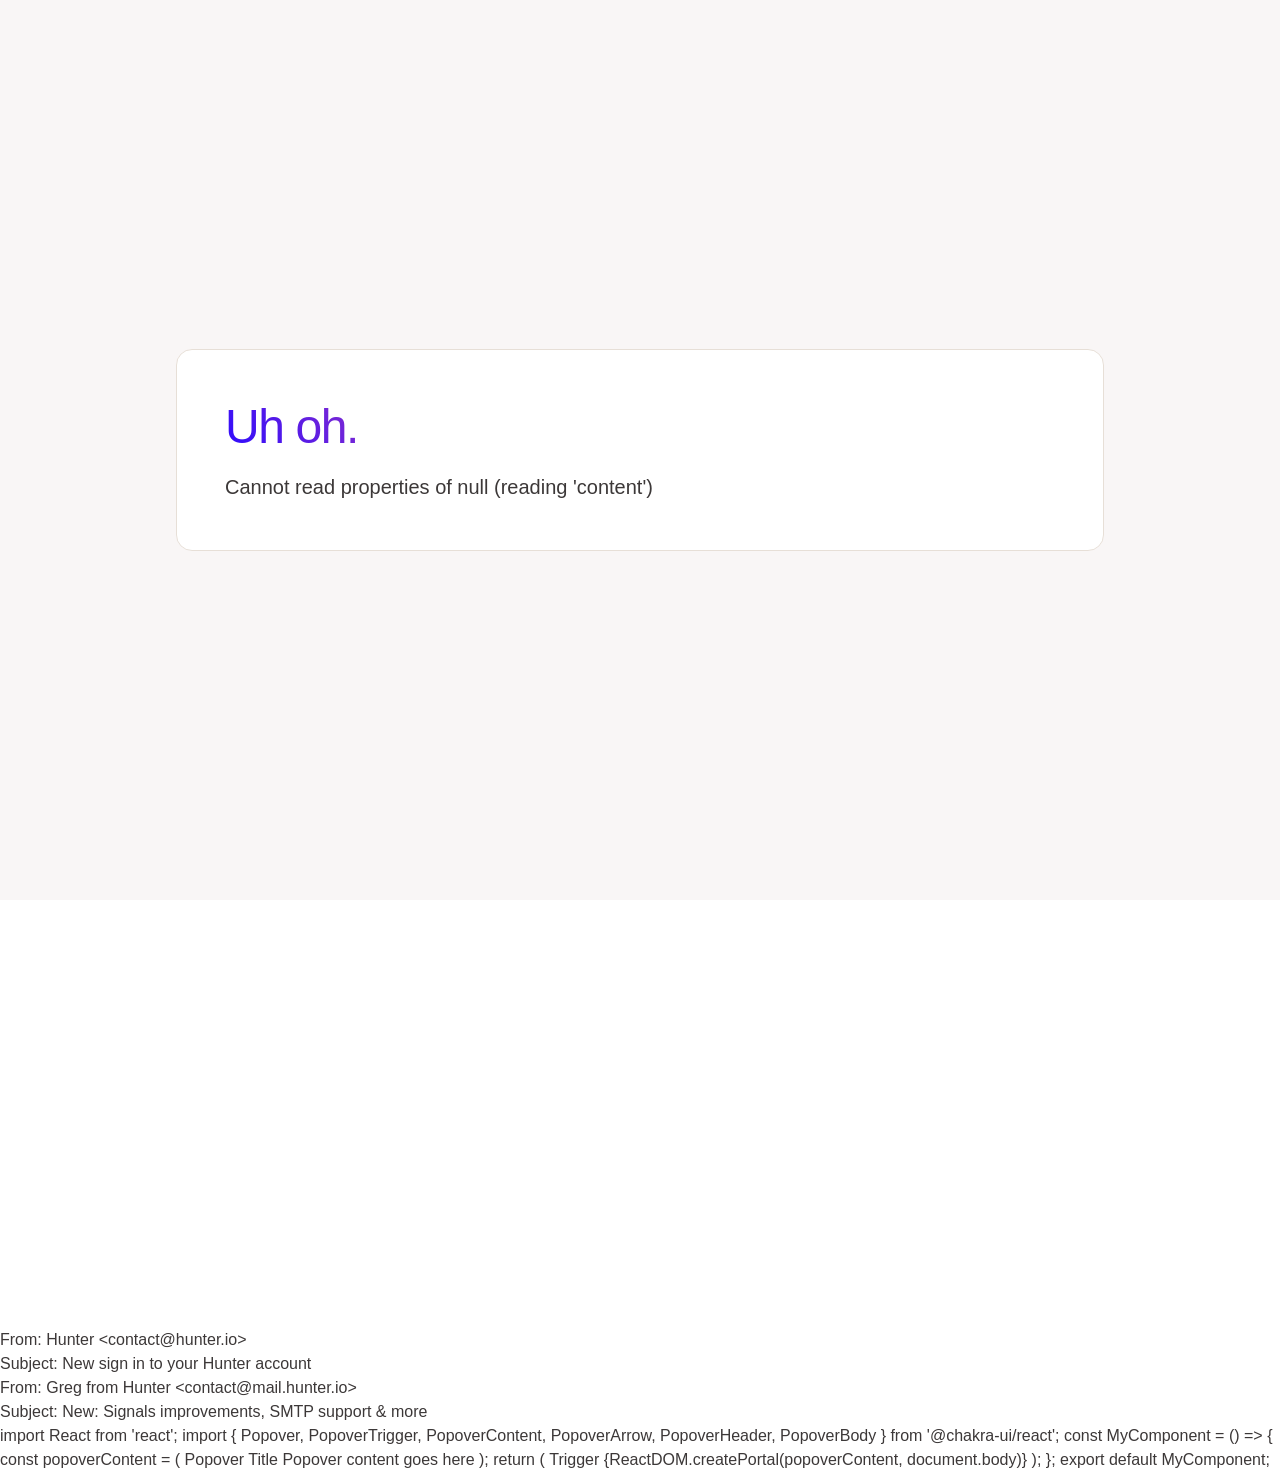
==== commit e2d46775: "Bugs resolved" ====
--- a/index.html
+++ b/index.html
@@ -3,6 +3,7 @@
 <html class="hydrated" data-theme="light" style="--100vh: 100vh; color-scheme: light;">
 
 <head>
+  @charset "UTF-8";
   <meta http-equiv="Content-Type" content="text/html; charset=UTF-8">
   <meta name="viewport" content="width=device-width">
   <title>Welcome to Hiretechguru .com services </title>
@@ -1962,9 +1963,16 @@
       white-space: break-spaces;
     }
 
-    @media only screen and (max-device-width: 812px) and (-webkit-min-device-pixel-ratio: 2),
-    @media only screen and (max-device-width: 812px) and (-webkit-min-device-pixel-ratio: 3),
-    @media only screen and (max-device-width: 640px) and (-webkit-min-device-pixel-ratio: 4) {
+    @media only screen and (max-device-width: 812px) and (-webkit-min-device-pixel-ratio: 2)
+    {.comments-wrapper .comment-editor .ProseMirror {
+        font-size:16px !important;
+      }}
+    @media only screen and (max-device-width: 812px) and (-webkit-min-device-pixel-ratio: 3)
+    {.comments-wrapper .comment-editor .ProseMirror {
+        font-size:16px !important;
+      }}
+    @media only screen and (max-device-width: 640px) and (-webkit-min-device-pixel-ratio: 4) 
+    {
       .comments-wrapper .comment-editor .ProseMirror {
         font-size:16px !important;
       }
@@ -2151,16 +2159,22 @@
     }
 
     @-webkit-keyframes animation-1sld7a4 {
-      0% 100% {
-        box-shadow: 0 0 0 0 rgba(0, 0, 0, 0.0);
-      }
-    }
-
-    @keyframes animation-1sld7a4 {
-      0% 100% {
-        box-shadow: 0 0 0 0 rgba(0, 0, 0, 0.0);
-      }
-    }
+  0% {
+    box-shadow: 0 0 0 0 rgba(0, 0, 0, 0.0);
+  }
+  100% {
+    box-shadow: 0 0 0 0 rgba(0, 0, 0, 0.0);
+  }
+}
+
+@keyframes animation-1sld7a4 {
+  0% {
+    box-shadow: 0 0 0 0 rgba(0, 0, 0, 0.0);
+  }
+  100% {
+    box-shadow: 0 0 0 0 rgba(0, 0, 0, 0.0);
+  }
+}
 
     @-webkit-keyframes animation-16z1uo4 {
       0% {
@@ -2193,13 +2207,13 @@
     }
 
     @-webkit-keyframes animation-1sld7a4 {
-      0% 100% {
+      0%, 100% {
         box-shadow: 0 0 0 0 rgba(0, 0, 0, 0.0);
       }
     }
 
     @keyframes animation-1sld7a4 {
-      0% 100% {
+      0%, 100% {
         box-shadow: 0 0 0 0 rgba(0, 0, 0, 0.0);
       }
     }
@@ -2235,13 +2249,13 @@
     }
 
     @-webkit-keyframes animation-1sld7a4 {
-      0% 100% {
+      0%, 100% {
         box-shadow: 0 0 0 0 rgba(0, 0, 0, 0.0);
       }
     }
 
     @keyframes animation-1sld7a4 {
-      0% 100% {
+      0%, 100% {
         box-shadow: 0 0 0 0 rgba(0, 0, 0, 0.0);
       }
     }
@@ -2277,13 +2291,13 @@
     }
 
     @-webkit-keyframes animation-1sld7a4 {
-      0% 100% {
+      0%, 100% {
         box-shadow: 0 0 0 0 rgba(0, 0, 0, 0.0);
       }
     }
 
     @keyframes animation-1sld7a4 {
-      0% 100% {
+      0%, 100% {
         box-shadow: 0 0 0 0 rgba(0, 0, 0, 0.0);
       }
     }
@@ -2375,13 +2389,13 @@
     }
 
     @-webkit-keyframes animation-1sld7a4 {
-      0% 100% {
+      0%, 100% {
         box-shadow: 0 0 0 0 rgba(0, 0, 0, 0.0);
       }
     }
 
     @keyframes animation-1sld7a4 {
-      0% 100% {
+      0%, 100% {
         box-shadow: 0 0 0 0 rgba(0, 0, 0, 0.0);
       }
     }
@@ -5739,7 +5753,7 @@
     }
   </style>
   <style type="text/css">
-    @charset "UTF-8";
+ 
 
     .top-row.svelte-1lnyndi {
       align-items: center;
@@ -5781,7 +5795,7 @@
     }
   </style>
   <style type="text/css">
-    @charset "UTF-8";
+  
 
     ul.svelte-s055jw.svelte-s055jw {
       color: #fff;
@@ -6794,7 +6808,7 @@
           <div data-node-view-wrapper="" style="white-space:normal">
             <div data-node-view-content="" style="white-space:pre-wrap">
               <div data-node-view-content-inner="doc" style="white-space:inherit">
-                <div data-pos="1" class="react-renderer node-document" style="white-space: inherit;undefined">
+                <div data-pos="1" class="react-renderer node-document" style="white-space: inherit;">
                   <div as="div" data-testid="doc-node-root" style="white-space:normal;height:100%"
                     data-node-view-wrapper="">
                     <link rel="stylesheet" class="chakra-link css-spn4bz"
@@ -6814,7 +6828,7 @@
                           <div style="white-space:pre-wrap;width:100%" data-node-view-content="">
                             <div data-node-view-content-inner="document" style="white-space:inherit">
                               <div data-pos="1" class="react-renderer node-card block block-card first-block"
-                                style="white-space: inherit;undefined">
+                                style="white-space: inherit;">
                                 <div as="div" style="white-space:normal;min-height:0" data-node-view-wrapper="">
                                   <div data-animate-value="doc" data-card-id="ue9uimlkce21dvf"
                                     data-card-scroll-element="true" class="card-wrapper card-expanded css-b1ktp3">
@@ -6829,7 +6843,7 @@
                                             <div data-pos="2"
                                               class="react-renderer node-cardAccentLayoutItem animatable-on-load animatable-on-load-atom animatable-on-load-accent"
                                               draggable="true" data-layout-item-id="accent"
-                                              style="white-space: inherit;undefined">
+                                              style="white-space: inherit;">
                                               <div as="div" data-node-view-wrapper="" style="white-space:normal">
                                                 <div data-content-reference="true" data-change-focus-point-el="true"
                                                   class="card-layout-cell-bg css-c9juyo" data-selection-ring="true"
@@ -6838,7 +6852,7 @@
                                               </div>
                                             </div>
                                             <div data-pos="3" class="react-renderer node-cardLayoutItem"
-                                              data-layout-item-id="body" style="white-space: inherit;undefined">
+                                              data-layout-item-id="body" style="white-space: inherit;">
                                               <div as="div" style="white-space:normal" data-node-view-wrapper="">
                                                 <div data-content-reference="true"
                                                   class="card-layout-cell-bg css-1nognld" data-selection-ring="true"
@@ -6849,7 +6863,7 @@
                                                       style="white-space:inherit">
                                                       <div data-pos="4"
                                                         class="react-renderer node-title animatable-on-load animatable-on-load-annotatable block block-title first-block first-block-in-card"
-                                                        style="white-space: inherit;undefined">
+                                                        style="white-space: inherit;">
                                                         <div
                                                           style="white-space:normal;display:flex;flex-direction:column;align-items:var(--flex-align)"
                                                           data-node-view-wrapper="">
@@ -6863,7 +6877,7 @@
                                                       </div>
                                                       <div data-pos="44"
                                                         class="react-renderer node-paragraph animatable-on-load animatable-on-load-annotatable block block-paragraph"
-                                                        style="white-space: inherit;undefined">
+                                                        style="white-space: inherit;">
                                                         <div style="white-space:normal;position:relative"
                                                           data-node-view-wrapper="">
                                                           <div style="white-space:pre-wrap" data-node-view-content="">
@@ -6876,14 +6890,14 @@
                                                       </div>
                                                       <div data-pos="141"
                                                         class="react-renderer node-buttonGroup animatable-on-load-as-block block block-buttonGroup last-block"
-                                                        style="white-space: inherit;undefined">
+                                                        style="white-space: inherit;">
                                                         <div style="white-space:normal" data-node-view-wrapper="">
                                                           <div data-selection-ring="padded" class="css-c1r8q2">
                                                             <div data-node-view-content="" style="white-space:pre-wrap">
                                                               <div data-node-view-content-inner="buttonGroup"
                                                                 style="white-space:inherit">
                                                                 <div data-pos="142" class="react-renderer node-button"
-                                                                  style="white-space: inherit;undefined">
+                                                                  style="white-space: inherit;">
                                                                   <div data-node-view-wrapper=""
                                                                     style="white-space:normal"><a
                                                                       class="chakra-link chakra-button button themed-clickable-box themed-heading-no-gradient css-a91wjt"
@@ -6955,7 +6969,7 @@
                                 </div>
                               </div>
                               <div data-pos="158" class="react-renderer node-card block block-card"
-                                style="white-space: inherit;undefined">
+                                style="white-space: inherit;">
                                 <div as="div" style="white-space:normal;min-height:0" data-node-view-wrapper="">
                                   <div data-animate-value="doc" data-card-id="xf21vjs8u5i9l5j"
                                     data-card-scroll-element="true" class="card-wrapper card-expanded css-b1ktp3">
@@ -6968,7 +6982,7 @@
                                           data-node-view-content="" style="white-space:pre-wrap">
                                           <div data-node-view-content-inner="card" style="white-space:inherit">
                                             <div data-pos="159" class="react-renderer node-cardLayoutItem"
-                                              data-layout-item-id="body" style="white-space: inherit;undefined">
+                                              data-layout-item-id="body" style="white-space: inherit;">
                                               <div as="div" style="white-space:normal" data-node-view-wrapper="">
                                                 <div data-content-reference="true"
                                                   class="card-layout-cell-bg css-1jw19ud" data-selection-ring="true"
@@ -6979,7 +6993,7 @@
                                                       style="white-space:inherit">
                                                       <div data-pos="160"
                                                         class="react-renderer node-heading animatable-on-load animatable-on-load-annotatable block block-heading first-block first-block-in-card"
-                                                        style="white-space: inherit;undefined">
+                                                        style="white-space: inherit;">
                                                         <div
                                                           style="white-space:normal;display:flex;flex-direction:column;align-items:var(--flex-align)"
                                                           data-node-view-wrapper="">
@@ -6994,7 +7008,7 @@
                                                       </div>
                                                       <div data-pos="181"
                                                         class="react-renderer node-smartLayout animatable-on-load-content-parent block block-smartLayout last-block"
-                                                        style="white-space: inherit;undefined">
+                                                        style="white-space: inherit;">
                                                         <div class=""
                                                           style="white-space:normal;position:relative;display:grid;grid-template-columns:100%"
                                                           data-node-view-wrapper="">
@@ -7033,7 +7047,7 @@
                                                                               style="white-space:inherit">
                                                                               <div data-pos="183"
                                                                                 class="react-renderer node-heading block block-heading first-block"
-                                                                                style="white-space: inherit;undefined">
+                                                                                style="white-space: inherit;">
                                                                                 <div
                                                                                   style="white-space:normal;display:flex;flex-direction:column;align-items:var(--flex-align)"
                                                                                   data-node-view-wrapper="">
@@ -7051,7 +7065,7 @@
                                                                               </div>
                                                                               <div data-pos="210"
                                                                                 class="react-renderer node-paragraph block block-paragraph last-block"
-                                                                                style="white-space: inherit;undefined">
+                                                                                style="white-space: inherit;">
                                                                                 <div
                                                                                   style="white-space:normal;position:relative"
                                                                                   data-node-view-wrapper="">
@@ -7103,7 +7117,7 @@
                                                                               style="white-space:inherit">
                                                                               <div data-pos="293"
                                                                                 class="react-renderer node-heading block block-heading first-block"
-                                                                                style="white-space: inherit;undefined">
+                                                                                style="white-space: inherit;">
                                                                                 <div
                                                                                   style="white-space:normal;display:flex;flex-direction:column;align-items:var(--flex-align)"
                                                                                   data-node-view-wrapper="">
@@ -7122,7 +7136,7 @@
                                                                               </div>
                                                                               <div data-pos="324"
                                                                                 class="react-renderer node-paragraph block block-paragraph last-block"
-                                                                                style="white-space: inherit;undefined">
+                                                                                style="white-space: inherit;">
                                                                                 <div
                                                                                   style="white-space:normal;position:relative"
                                                                                   data-node-view-wrapper="">
@@ -7174,7 +7188,7 @@
                                                                               style="white-space:inherit">
                                                                               <div data-pos="420"
                                                                                 class="react-renderer node-heading block block-heading first-block"
-                                                                                style="white-space: inherit;undefined">
+                                                                                style="white-space: inherit;">
                                                                                 <div
                                                                                   style="white-space:normal;display:flex;flex-direction:column;align-items:var(--flex-align)"
                                                                                   data-node-view-wrapper="">
@@ -7193,7 +7207,7 @@
                                                                               </div>
                                                                               <div data-pos="451"
                                                                                 class="react-renderer node-paragraph block block-paragraph last-block"
-                                                                                style="white-space: inherit;undefined">
+                                                                                style="white-space: inherit;">
                                                                                 <div
                                                                                   style="white-space:normal;position:relative"
                                                                                   data-node-view-wrapper="">
@@ -7267,7 +7281,7 @@
                                 </div>
                               </div>
                               <div data-pos="549" class="react-renderer node-card block block-card"
-                                style="white-space: inherit;undefined">
+                                style="white-space: inherit;">
                                 <div as="div" style="white-space:normal;min-height:0" data-node-view-wrapper="">
                                   <div data-animate-value="doc" data-card-id="9udi48eqec1kxk7"
                                     data-card-scroll-element="true" class="card-wrapper card-expanded css-b1ktp3">
@@ -7280,7 +7294,7 @@
                                           style="white-space:pre-wrap">
                                           <div data-node-view-content-inner="card" style="white-space:inherit">
                                             <div data-pos="550" class="react-renderer node-cardLayoutItem"
-                                              data-layout-item-id="body" style="white-space: inherit;undefined">
+                                              data-layout-item-id="body" style="white-space: inherit;">
                                               <div as="div" style="white-space:normal" data-node-view-wrapper="">
                                                 <div data-content-reference="true"
                                                   class="card-layout-cell-bg css-1jw19ud" data-selection-ring="true"
@@ -7291,7 +7305,7 @@
                                                       style="white-space:inherit">
                                                       <div data-pos="551"
                                                         class="react-renderer node-heading animatable-on-load animatable-on-load-annotatable block block-heading first-block first-block-in-card"
-                                                        style="white-space: inherit;undefined">
+                                                        style="white-space: inherit;">
                                                         <div
                                                           style="white-space:normal;display:flex;flex-direction:column;align-items:var(--flex-align)"
                                                           data-node-view-wrapper="">
@@ -7306,7 +7320,7 @@
                                                       </div>
                                                       <div data-pos="568"
                                                         class="react-renderer node-gridLayout block block-gridLayout last-block"
-                                                        style="white-space: inherit;undefined">
+                                                        style="white-space: inherit;">
                                                         <div style="white-space:normal" data-node-view-wrapper="">
                                                           <div class="grid-col-controls css-f5h7qd"
                                                             data-selection-ring="true">
@@ -7316,7 +7330,7 @@
                                                                 style="white-space:inherit">
                                                                 <div data-pos="569"
                                                                   class="react-renderer node-gridCell animatable-on-load"
-                                                                  style="white-space: inherit;undefined">
+                                                                  style="white-space: inherit;">
                                                                   <div class="grid-cell"
                                                                     style="white-space:normal;position:relative"
                                                                     data-selection-ring="true"
@@ -7327,7 +7341,7 @@
                                                                         style="white-space:inherit">
                                                                         <div data-pos="570"
                                                                           class="react-renderer node-heading animatable-on-load block block-heading first-block"
-                                                                          style="white-space: inherit;undefined">
+                                                                          style="white-space: inherit;">
                                                                           <div
                                                                             style="white-space:normal;display:flex;flex-direction:column;align-items:var(--flex-align)"
                                                                             data-node-view-wrapper="">
@@ -7344,7 +7358,7 @@
                                                                         </div>
                                                                         <div data-pos="607"
                                                                           class="react-renderer node-paragraph animatable-on-load block block-paragraph last-block"
-                                                                          style="white-space: inherit;undefined">
+                                                                          style="white-space: inherit;">
                                                                           <div
                                                                             style="white-space:normal;position:relative"
                                                                             data-node-view-wrapper="">
@@ -7365,7 +7379,7 @@
                                                                 </div>
                                                                 <div data-pos="692"
                                                                   class="react-renderer node-gridCell animatable-on-load"
-                                                                  style="white-space: inherit;undefined">
+                                                                  style="white-space: inherit;">
                                                                   <div class="grid-cell"
                                                                     style="white-space:normal;position:relative"
                                                                     data-selection-ring="true"
@@ -7376,7 +7390,7 @@
                                                                         style="white-space:inherit">
                                                                         <div data-pos="693"
                                                                           class="react-renderer node-heading animatable-on-load block block-heading first-block"
-                                                                          style="white-space: inherit;undefined">
+                                                                          style="white-space: inherit;">
                                                                           <div
                                                                             style="white-space:normal;display:flex;flex-direction:column;align-items:var(--flex-align)"
                                                                             data-node-view-wrapper="">
@@ -7393,7 +7407,7 @@
                                                                         </div>
                                                                         <div data-pos="723"
                                                                           class="react-renderer node-paragraph animatable-on-load block block-paragraph last-block"
-                                                                          style="white-space: inherit;undefined">
+                                                                          style="white-space: inherit;">
                                                                           <div
                                                                             style="white-space:normal;position:relative"
                                                                             data-node-view-wrapper="">
@@ -7414,7 +7428,7 @@
                                                                 </div>
                                                                 <div data-pos="814"
                                                                   class="react-renderer node-gridCell animatable-on-load"
-                                                                  style="white-space: inherit;undefined">
+                                                                  style="white-space: inherit;">
                                                                   <div class="grid-cell"
                                                                     style="white-space:normal;position:relative"
                                                                     data-selection-ring="true"
@@ -7425,7 +7439,7 @@
                                                                         style="white-space:inherit">
                                                                         <div data-pos="815"
                                                                           class="react-renderer node-heading animatable-on-load block block-heading first-block"
-                                                                          style="white-space: inherit;undefined">
+                                                                          style="white-space: inherit;">
                                                                           <div
                                                                             style="white-space:normal;display:flex;flex-direction:column;align-items:var(--flex-align)"
                                                                             data-node-view-wrapper="">
@@ -7442,7 +7456,7 @@
                                                                         </div>
                                                                         <div data-pos="848"
                                                                           class="react-renderer node-paragraph animatable-on-load block block-paragraph last-block"
-                                                                          style="white-space: inherit;undefined">
+                                                                          style="white-space: inherit;">
                                                                           <div
                                                                             style="white-space:normal;position:relative"
                                                                             data-node-view-wrapper="">
@@ -7514,7 +7528,7 @@
                                 </div>
                               </div>
                               <div data-pos="940" class="react-renderer node-card block block-card"
-                                style="white-space: inherit;undefined">
+                                style="white-space: inherit;">
                                 <div as="div" style="white-space:normal;min-height:0" data-node-view-wrapper="">
                                   <div data-animate-value="doc" data-card-id="xhes4pd3rquf3z5"
                                     data-card-scroll-element="true" class="card-wrapper card-expanded css-1sqm9y9">
@@ -7527,7 +7541,7 @@
                                           style="white-space:pre-wrap">
                                           <div data-node-view-content-inner="card" style="white-space:inherit">
                                             <div data-pos="941" class="react-renderer node-cardLayoutItem"
-                                              data-layout-item-id="body" style="white-space: inherit;undefined">
+                                              data-layout-item-id="body" style="white-space: inherit;">
                                               <div as="div" style="white-space:normal" data-node-view-wrapper="">
                                                 <div data-content-reference="true"
                                                   class="card-layout-cell-bg css-1jw19ud" data-selection-ring="true"
@@ -7538,7 +7552,7 @@
                                                       style="white-space:inherit">
                                                       <div data-pos="942"
                                                         class="react-renderer node-heading animatable-on-load animatable-on-load-annotatable block block-heading first-block first-block-in-card"
-                                                        style="white-space: inherit;undefined">
+                                                        style="white-space: inherit;">
                                                         <div
                                                           style="white-space:normal;display:flex;flex-direction:column;align-items:var(--flex-align)"
                                                           data-node-view-wrapper="">
@@ -7553,7 +7567,7 @@
                                                       </div>
                                                       <div data-pos="965"
                                                         class="react-renderer node-smartLayout animatable-on-load-content-parent block block-smartLayout last-block"
-                                                        style="white-space: inherit;undefined">
+                                                        style="white-space: inherit;">
                                                         <div class=""
                                                           style="white-space:normal;position:relative;display:grid;grid-template-columns:100%"
                                                           data-node-view-wrapper="">
@@ -7591,7 +7605,7 @@
                                                                               style="white-space:inherit">
                                                                               <div data-pos="967"
                                                                                 class="react-renderer node-heading block block-heading first-block"
-                                                                                style="white-space: inherit;undefined">
+                                                                                style="white-space: inherit;">
                                                                                 <div
                                                                                   style="white-space:normal;display:flex;flex-direction:column;align-items:var(--flex-align)"
                                                                                   data-node-view-wrapper="">
@@ -7610,7 +7624,7 @@
                                                                               </div>
                                                                               <div data-pos="999"
                                                                                 class="react-renderer node-paragraph block block-paragraph last-block"
-                                                                                style="white-space: inherit;undefined">
+                                                                                style="white-space: inherit;">
                                                                                 <div
                                                                                   style="white-space:normal;position:relative"
                                                                                   data-node-view-wrapper="">
@@ -7662,7 +7676,7 @@
                                                                               style="white-space:inherit">
                                                                               <div data-pos="1100"
                                                                                 class="react-renderer node-heading block block-heading first-block"
-                                                                                style="white-space: inherit;undefined">
+                                                                                style="white-space: inherit;">
                                                                                 <div
                                                                                   style="white-space:normal;display:flex;flex-direction:column;align-items:var(--flex-align)"
                                                                                   data-node-view-wrapper="">
@@ -7680,7 +7694,7 @@
                                                                               </div>
                                                                               <div data-pos="1128"
                                                                                 class="react-renderer node-paragraph block block-paragraph last-block"
-                                                                                style="white-space: inherit;undefined">
+                                                                                style="white-space: inherit;">
                                                                                 <div
                                                                                   style="white-space:normal;position:relative"
                                                                                   data-node-view-wrapper="">
@@ -7732,7 +7746,7 @@
                                                                               style="white-space:inherit">
                                                                               <div data-pos="1223"
                                                                                 class="react-renderer node-heading block block-heading first-block"
-                                                                                style="white-space: inherit;undefined">
+                                                                                style="white-space: inherit;">
                                                                                 <div
                                                                                   style="white-space:normal;display:flex;flex-direction:column;align-items:var(--flex-align)"
                                                                                   data-node-view-wrapper="">
@@ -7750,7 +7764,7 @@
                                                                               </div>
                                                                               <div data-pos="1245"
                                                                                 class="react-renderer node-paragraph block block-paragraph last-block"
-                                                                                style="white-space: inherit;undefined">
+                                                                                style="white-space: inherit;">
                                                                                 <div
                                                                                   style="white-space:normal;position:relative"
                                                                                   data-node-view-wrapper="">
@@ -7801,7 +7815,7 @@
                                                                               style="white-space:inherit">
                                                                               <div data-pos="1336"
                                                                                 class="react-renderer node-heading block block-heading first-block"
-                                                                                style="white-space: inherit;undefined">
+                                                                                style="white-space: inherit;">
                                                                                 <div
                                                                                   style="white-space:normal;display:flex;flex-direction:column;align-items:var(--flex-align)"
                                                                                   data-node-view-wrapper="">
@@ -7819,7 +7833,7 @@
                                                                               </div>
                                                                               <div data-pos="1363"
                                                                                 class="react-renderer node-paragraph block block-paragraph last-block"
-                                                                                style="white-space: inherit;undefined">
+                                                                                style="white-space: inherit;">
                                                                                 <div
                                                                                   style="white-space:normal;position:relative"
                                                                                   data-node-view-wrapper="">
@@ -7893,7 +7907,7 @@
                                 </div>
                               </div>
                               <div data-pos="1462" class="react-renderer node-card block block-card"
-                                style="white-space: inherit;undefined">
+                                style="white-space: inherit;">
                                 <div as="div" style="white-space:normal;min-height:0" data-node-view-wrapper="">
                                   <div data-animate-value="doc" data-card-id="10qtaaph5y3kqs8"
                                     data-card-scroll-element="true" class="card-wrapper card-expanded css-b1ktp3">
@@ -7908,7 +7922,7 @@
                                             <div data-pos="1463"
                                               class="react-renderer node-cardAccentLayoutItem animatable-on-load animatable-on-load-atom animatable-on-load-accent"
                                               draggable="true" data-layout-item-id="accent"
-                                              style="white-space: inherit;undefined">
+                                              style="white-space: inherit;">
                                               <div as="div" data-node-view-wrapper="" style="white-space:normal">
                                                 <div data-content-reference="true" data-change-focus-point-el="true"
                                                   class="card-layout-cell-bg css-3o1jfw" data-selection-ring="true"
@@ -7917,7 +7931,7 @@
                                               </div>
                                             </div>
                                             <div data-pos="1464" class="react-renderer node-cardLayoutItem"
-                                              data-layout-item-id="body" style="white-space: inherit;undefined">
+                                              data-layout-item-id="body" style="white-space: inherit;">
                                               <div as="div" style="white-space:normal" data-node-view-wrapper="">
                                                 <div data-content-reference="true"
                                                   class="card-layout-cell-bg css-1nognld" data-selection-ring="true"
@@ -7928,7 +7942,7 @@
                                                       style="white-space:inherit">
                                                       <div data-pos="1465"
                                                         class="react-renderer node-heading animatable-on-load animatable-on-load-annotatable block block-heading first-block first-block-in-card"
-                                                        style="white-space: inherit;undefined">
+                                                        style="white-space: inherit;">
                                                         <div
                                                           style="white-space:normal;display:flex;flex-direction:column;align-items:var(--flex-align)"
                                                           data-node-view-wrapper="">
@@ -7943,7 +7957,7 @@
                                                       </div>
                                                       <div data-pos="1485"
                                                         class="react-renderer node-toggle animatable-on-load animatable-on-load-annotatable block block-toggle last-block"
-                                                        style="white-space: inherit;undefined">
+                                                        style="white-space: inherit;">
                                                         <div style="white-space:normal" data-node-view-wrapper="">
                                                           <div data-open="false" class="toggle css-g3io0j"
                                                             data-selection-ring="padded">
@@ -7952,7 +7966,7 @@
                                                                 style="white-space:inherit">
                                                                 <div data-pos="1486"
                                                                   class="react-renderer node-toggleSummary animatable-on-load animatable-on-load-annotatable"
-                                                                  style="white-space: inherit;undefined">
+                                                                  style="white-space: inherit;">
                                                                   <div style="white-space:normal"
                                                                     data-node-view-wrapper="">
                                                                     <div class="chakra-text css-dfpqc0"><button
@@ -7983,7 +7997,7 @@
                                                                 </div>
                                                                 <div data-pos="1521"
                                                                   class="react-renderer node-paragraph animatable-on-load animatable-on-load-annotatable block block-paragraph last-block"
-                                                                  style="white-space: inherit;undefined">
+                                                                  style="white-space: inherit;">
                                                                   <div style="white-space:normal;position:relative"
                                                                     data-node-view-wrapper="">
                                                                     <div style="white-space:pre-wrap"
@@ -8048,7 +8062,7 @@
                                 </div>
                               </div>
                               <div data-pos="1671" class="react-renderer node-card block block-card"
-                                style="white-space: inherit;undefined">
+                                style="white-space: inherit;">
                                 <div as="div" style="white-space:normal;min-height:0" data-node-view-wrapper="">
                                   <div data-animate-value="doc" data-card-id="pw5zxfgq73glred"
                                     data-card-scroll-element="true" class="card-wrapper card-expanded css-b1ktp3">
@@ -8063,7 +8077,7 @@
                                             <div data-pos="1672"
                                               class="react-renderer node-cardAccentLayoutItem animatable-on-load animatable-on-load-atom animatable-on-load-accent"
                                               draggable="true" data-layout-item-id="accent"
-                                              style="white-space: inherit;undefined">
+                                              style="white-space: inherit;">
                                               <div as="div" data-node-view-wrapper="" style="white-space:normal">
                                                 <div data-content-reference="true" data-change-focus-point-el="true"
                                                   class="card-layout-cell-bg css-ktbmvq" data-selection-ring="true"
@@ -8072,7 +8086,7 @@
                                               </div>
                                             </div>
                                             <div data-pos="1673" class="react-renderer node-cardLayoutItem"
-                                              data-layout-item-id="body" style="white-space: inherit;undefined">
+                                              data-layout-item-id="body" style="white-space: inherit;">
                                               <div as="div" style="white-space:normal" data-node-view-wrapper="">
                                                 <div data-content-reference="true"
                                                   class="card-layout-cell-bg css-12ung9g" data-selection-ring="true"
@@ -8083,7 +8097,7 @@
                                                       style="white-space:inherit">
                                                       <div data-pos="1674"
                                                         class="react-renderer node-heading animatable-on-load animatable-on-load-annotatable block block-heading first-block first-block-in-card"
-                                                        style="white-space: inherit;undefined">
+                                                        style="white-space: inherit;">
                                                         <div
                                                           style="white-space:normal;display:flex;flex-direction:column;align-items:var(--flex-align)"
                                                           data-node-view-wrapper="">
@@ -8099,7 +8113,7 @@
                                                       </div>
                                                       <div data-pos="1705"
                                                         class="react-renderer node-smartLayout animatable-on-load-content-parent block block-smartLayout last-block"
-                                                        style="white-space: inherit;undefined">
+                                                        style="white-space: inherit;">
                                                         <div class=""
                                                           style="white-space:normal;position:relative;display:grid;grid-template-columns:100%"
                                                           data-node-view-wrapper="">
@@ -8125,7 +8139,7 @@
                                                                             style="white-space:inherit">
                                                                             <div data-pos="1707"
                                                                               class="react-renderer node-heading block block-heading first-block"
-                                                                              style="white-space: inherit;undefined">
+                                                                              style="white-space: inherit;">
                                                                               <div
                                                                                 style="white-space:normal;display:flex;flex-direction:column;align-items:var(--flex-align)"
                                                                                 data-node-view-wrapper="">
@@ -8143,7 +8157,7 @@
                                                                             </div>
                                                                             <div data-pos="1730"
                                                                               class="react-renderer node-paragraph block block-paragraph last-block"
-                                                                              style="white-space: inherit;undefined">
+                                                                              style="white-space: inherit;">
                                                                               <div
                                                                                 style="white-space:normal;position:relative"
                                                                                 data-node-view-wrapper="">
@@ -8181,7 +8195,7 @@
                                                                             style="white-space:inherit">
                                                                             <div data-pos="1823"
                                                                               class="react-renderer node-heading block block-heading first-block"
-                                                                              style="white-space: inherit;undefined">
+                                                                              style="white-space: inherit;">
                                                                               <div
                                                                                 style="white-space:normal;display:flex;flex-direction:column;align-items:var(--flex-align)"
                                                                                 data-node-view-wrapper="">
@@ -8199,7 +8213,7 @@
                                                                             </div>
                                                                             <div data-pos="1850"
                                                                               class="react-renderer node-paragraph block block-paragraph last-block"
-                                                                              style="white-space: inherit;undefined">
+                                                                              style="white-space: inherit;">
                                                                               <div
                                                                                 style="white-space:normal;position:relative"
                                                                                 data-node-view-wrapper="">
@@ -8237,7 +8251,7 @@
                                                                             style="white-space:inherit">
                                                                             <div data-pos="1945"
                                                                               class="react-renderer node-heading block block-heading first-block"
-                                                                              style="white-space: inherit;undefined">
+                                                                              style="white-space: inherit;">
                                                                               <div
                                                                                 style="white-space:normal;display:flex;flex-direction:column;align-items:var(--flex-align)"
                                                                                 data-node-view-wrapper="">
@@ -8255,7 +8269,7 @@
                                                                             </div>
                                                                             <div data-pos="1975"
                                                                               class="react-renderer node-paragraph block block-paragraph last-block"
-                                                                              style="white-space: inherit;undefined">
+                                                                              style="white-space: inherit;">
                                                                               <div
                                                                                 style="white-space:normal;position:relative"
                                                                                 data-node-view-wrapper="">
@@ -8328,7 +8342,7 @@
                                 </div>
                               </div>
                               <div data-pos="2073" class="react-renderer node-card block block-card"
-                                style="white-space: inherit;undefined">
+                                style="white-space: inherit;">
                                 <div as="div" style="white-space:normal;min-height:0" data-node-view-wrapper="">
                                   <div data-animate-value="doc" data-card-id="tyfr7suto0t0roj"
                                     data-card-scroll-element="true" class="card-wrapper card-expanded css-b1ktp3">
@@ -8341,7 +8355,7 @@
                                           style="white-space:pre-wrap">
                                           <div data-node-view-content-inner="card" style="white-space:inherit">
                                             <div data-pos="2074" class="react-renderer node-cardLayoutItem"
-                                              data-layout-item-id="body" style="white-space: inherit;undefined">
+                                              data-layout-item-id="body" style="white-space: inherit;">
                                               <div as="div" style="white-space:normal" data-node-view-wrapper="">
                                                 <div data-content-reference="true"
                                                   class="card-layout-cell-bg css-1jw19ud" data-selection-ring="true"
@@ -8352,7 +8366,7 @@
                                                       style="white-space:inherit">
                                                       <div data-pos="2075"
                                                         class="react-renderer node-heading animatable-on-load animatable-on-load-annotatable block block-heading first-block first-block-in-card"
-                                                        style="white-space: inherit;undefined">
+                                                        style="white-space: inherit;">
                                                         <div
                                                           style="white-space:normal;display:flex;flex-direction:column;align-items:var(--flex-align)"
                                                           data-node-view-wrapper="">
@@ -8367,7 +8381,7 @@
                                                       </div>
                                                       <div data-pos="2097"
                                                         class="react-renderer node-smartLayout animatable-on-load-content-parent block block-smartLayout last-block"
-                                                        style="white-space: inherit;undefined">
+                                                        style="white-space: inherit;">
                                                         <div class=""
                                                           style="white-space:normal;position:relative;display:grid;grid-template-columns:100%"
                                                           data-node-view-wrapper="">
@@ -8403,7 +8417,7 @@
                                                                               style="white-space:inherit">
                                                                               <div data-pos="2099"
                                                                                 class="react-renderer node-heading block block-heading first-block"
-                                                                                style="white-space: inherit;undefined">
+                                                                                style="white-space: inherit;">
                                                                                 <div
                                                                                   style="white-space:normal;display:flex;flex-direction:column;align-items:var(--flex-align)"
                                                                                   data-node-view-wrapper="">
@@ -8421,7 +8435,7 @@
                                                                               </div>
                                                                               <div data-pos="2120"
                                                                                 class="react-renderer node-paragraph block block-paragraph last-block"
-                                                                                style="white-space: inherit;undefined">
+                                                                                style="white-space: inherit;">
                                                                                 <div
                                                                                   style="white-space:normal;position:relative"
                                                                                   data-node-view-wrapper="">
@@ -8471,7 +8485,7 @@
                                                                               style="white-space:inherit">
                                                                               <div data-pos="2217"
                                                                                 class="react-renderer node-heading block block-heading first-block"
-                                                                                style="white-space: inherit;undefined">
+                                                                                style="white-space: inherit;">
                                                                                 <div
                                                                                   style="white-space:normal;display:flex;flex-direction:column;align-items:var(--flex-align)"
                                                                                   data-node-view-wrapper="">
@@ -8489,7 +8503,7 @@
                                                                               </div>
                                                                               <div data-pos="2234"
                                                                                 class="react-renderer node-paragraph block block-paragraph last-block"
-                                                                                style="white-space: inherit;undefined">
+                                                                                style="white-space: inherit;">
                                                                                 <div
                                                                                   style="white-space:normal;position:relative"
                                                                                   data-node-view-wrapper="">
@@ -8539,7 +8553,7 @@
                                                                               style="white-space:inherit">
                                                                               <div data-pos="2336"
                                                                                 class="react-renderer node-heading block block-heading first-block"
-                                                                                style="white-space: inherit;undefined">
+                                                                                style="white-space: inherit;">
                                                                                 <div
                                                                                   style="white-space:normal;display:flex;flex-direction:column;align-items:var(--flex-align)"
                                                                                   data-node-view-wrapper="">
@@ -8558,7 +8572,7 @@
                                                                               </div>
                                                                               <div data-pos="2370"
                                                                                 class="react-renderer node-paragraph block block-paragraph last-block"
-                                                                                style="white-space: inherit;undefined">
+                                                                                style="white-space: inherit;">
                                                                                 <div
                                                                                   style="white-space:normal;position:relative"
                                                                                   data-node-view-wrapper="">
@@ -8632,7 +8646,7 @@
                                 </div>
                               </div>
                               <div data-pos="2459" class="react-renderer node-card block block-card last-block"
-                                style="white-space: inherit;undefined">
+                                style="white-space: inherit;">
                                 <div as="div" style="white-space:normal;min-height:0" data-node-view-wrapper="">
                                   <div data-animate-value="doc" data-card-id="5yvt8kvex43lt9m"
                                     data-card-scroll-element="true" class="card-wrapper card-expanded css-1sqm9y9">
@@ -8645,7 +8659,7 @@
                                           style="white-space:pre-wrap">
                                           <div data-node-view-content-inner="card" style="white-space:inherit">
                                             <div data-pos="2460" class="react-renderer node-cardLayoutItem"
-                                              data-layout-item-id="body" style="white-space: inherit;undefined">
+                                              data-layout-item-id="body" style="white-space: inherit;">
                                               <div as="div" style="white-space:normal" data-node-view-wrapper="">
                                                 <div data-content-reference="true"
                                                   class="card-layout-cell-bg css-1jw19ud" data-selection-ring="true"
@@ -8656,7 +8670,7 @@
                                                       style="white-space:inherit">
                                                       <div data-pos="2461"
                                                         class="react-renderer node-heading animatable-on-load animatable-on-load-annotatable block block-heading first-block first-block-in-card"
-                                                        style="white-space: inherit;undefined">
+                                                        style="white-space: inherit;">
                                                         <div
                                                           style="white-space:normal;display:flex;flex-direction:column;align-items:var(--flex-align)"
                                                           data-node-view-wrapper="">
@@ -8672,7 +8686,7 @@
                                                       </div>
                                                       <div data-pos="2500"
                                                         class="react-renderer node-smartLayout animatable-on-load-content-parent block block-smartLayout last-block"
-                                                        style="white-space: inherit;undefined">
+                                                        style="white-space: inherit;">
                                                         <div class=""
                                                           style="white-space:normal;position:relative;display:grid;grid-template-columns:100%"
                                                           data-node-view-wrapper="">
@@ -8715,7 +8729,7 @@
                                                                               style="white-space:inherit">
                                                                               <div data-pos="2502"
                                                                                 class="react-renderer node-heading block block-heading first-block"
-                                                                                style="white-space: inherit;undefined">
+                                                                                style="white-space: inherit;">
                                                                                 <div
                                                                                   style="white-space:normal;display:flex;flex-direction:column;align-items:var(--flex-align)"
                                                                                   data-node-view-wrapper="">
@@ -8733,7 +8747,7 @@
                                                                               </div>
                                                                               <div data-pos="2529"
                                                                                 class="react-renderer node-paragraph block block-paragraph last-block"
-                                                                                style="white-space: inherit;undefined">
+                                                                                style="white-space: inherit;">
                                                                                 <div
                                                                                   style="white-space:normal;position:relative"
                                                                                   data-node-view-wrapper="">
@@ -8785,7 +8799,7 @@
                                                                               style="white-space:inherit">
                                                                               <div data-pos="2618"
                                                                                 class="react-renderer node-heading block block-heading first-block"
-                                                                                style="white-space: inherit;undefined">
+                                                                                style="white-space: inherit;">
                                                                                 <div
                                                                                   style="white-space:normal;display:flex;flex-direction:column;align-items:var(--flex-align)"
                                                                                   data-node-view-wrapper="">
@@ -8803,7 +8817,7 @@
                                                                               </div>
                                                                               <div data-pos="2648"
                                                                                 class="react-renderer node-paragraph block block-paragraph last-block"
-                                                                                style="white-space: inherit;undefined">
+                                                                                style="white-space: inherit;">
                                                                                 <div
                                                                                   style="white-space:normal;position:relative"
                                                                                   data-node-view-wrapper="">
@@ -8855,7 +8869,7 @@
                                                                               style="white-space:inherit">
                                                                               <div data-pos="2738"
                                                                                 class="react-renderer node-heading block block-heading first-block"
-                                                                                style="white-space: inherit;undefined">
+                                                                                style="white-space: inherit;">
                                                                                 <div
                                                                                   style="white-space:normal;display:flex;flex-direction:column;align-items:var(--flex-align)"
                                                                                   data-node-view-wrapper="">
@@ -8874,7 +8888,7 @@
                                                                               </div>
                                                                               <div data-pos="2772"
                                                                                 class="react-renderer node-paragraph block block-paragraph last-block"
-                                                                                style="white-space: inherit;undefined">
+                                                                                style="white-space: inherit;">
                                                                                 <div
                                                                                   style="white-space:normal;position:relative"
                                                                                   data-node-view-wrapper="">
